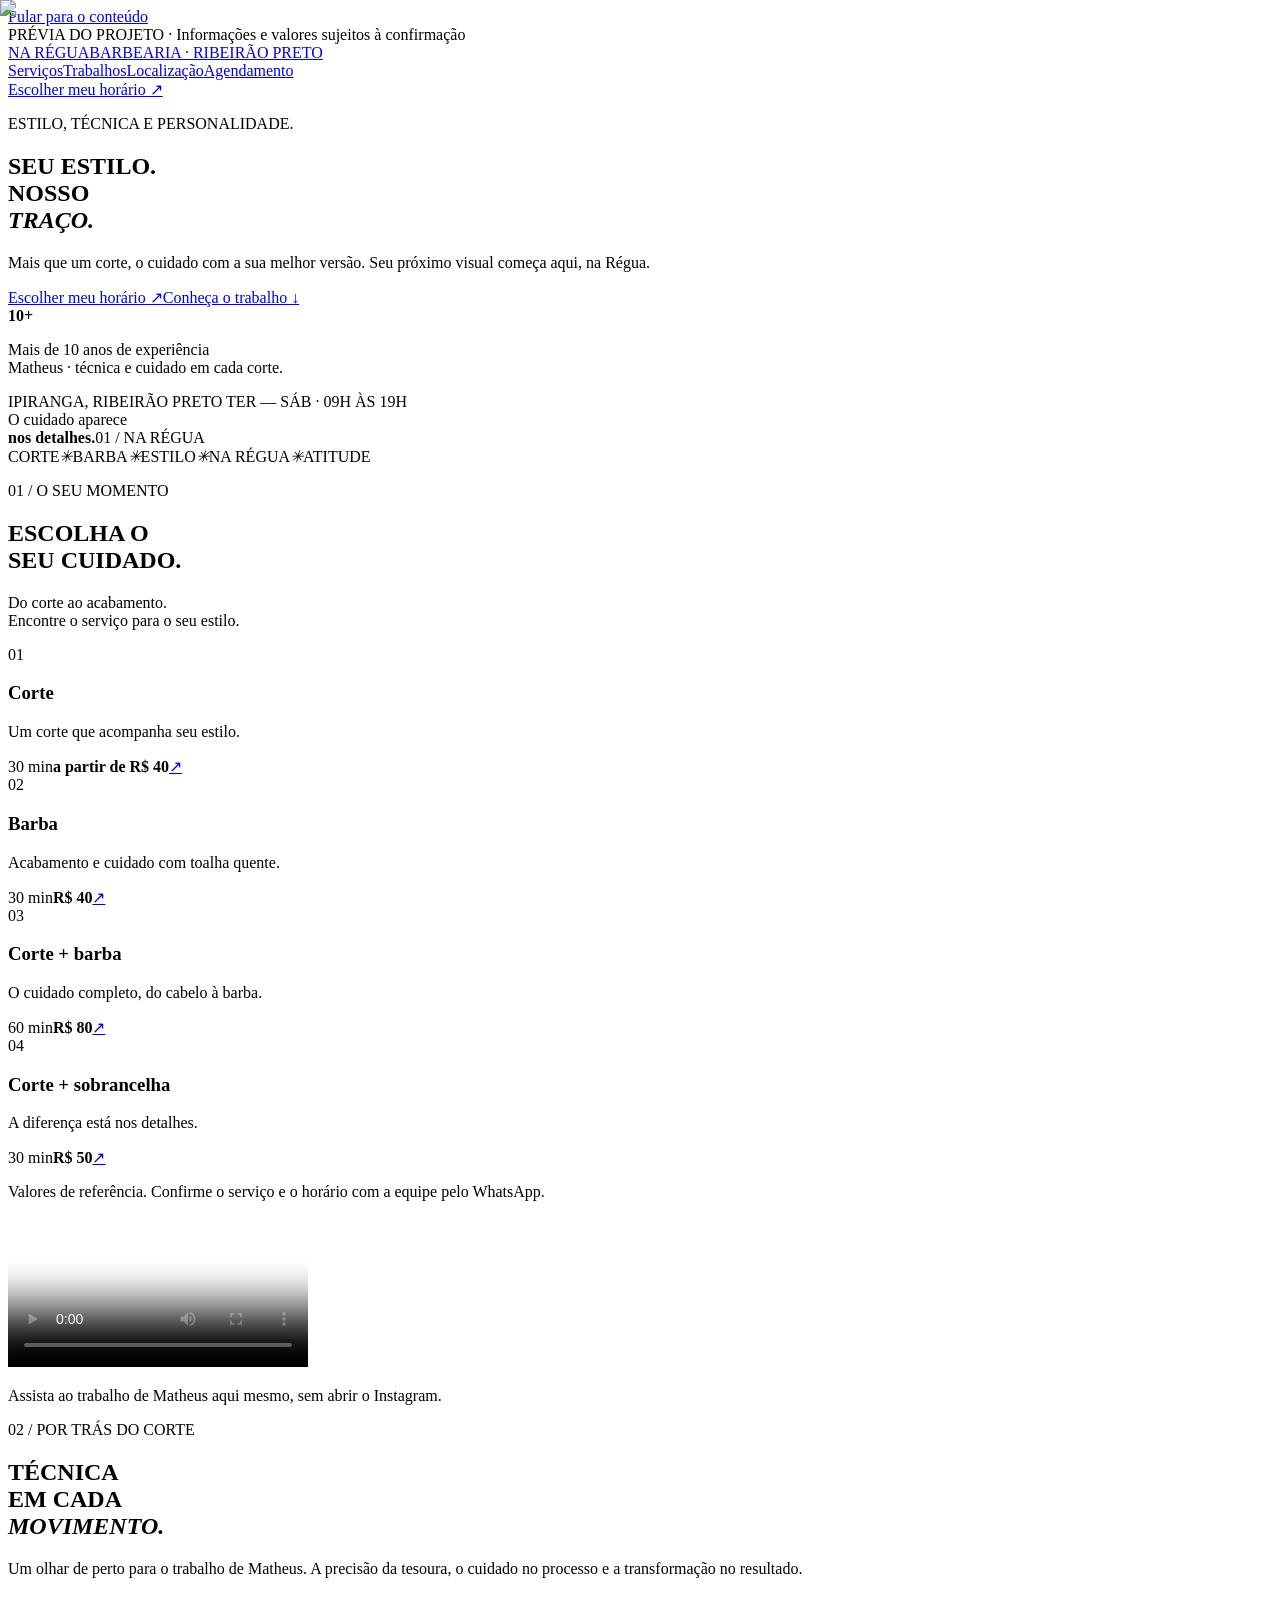
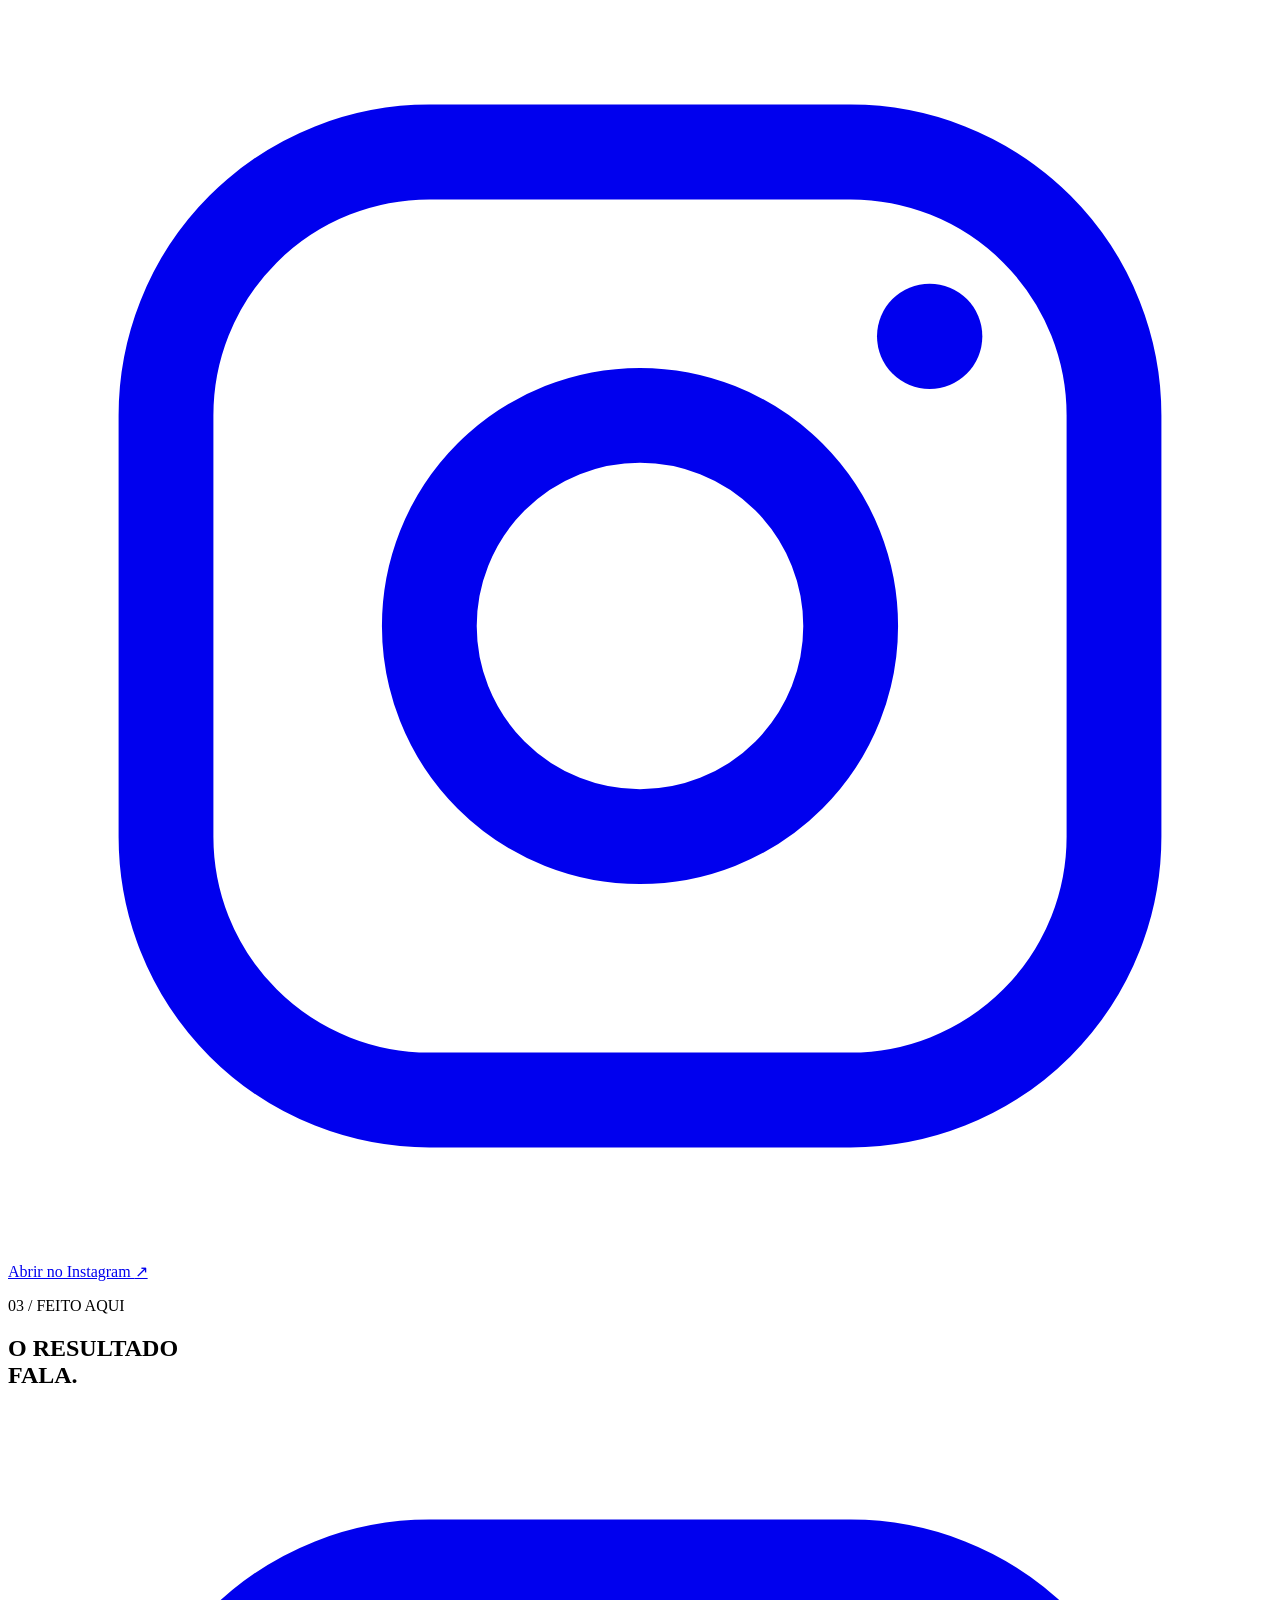
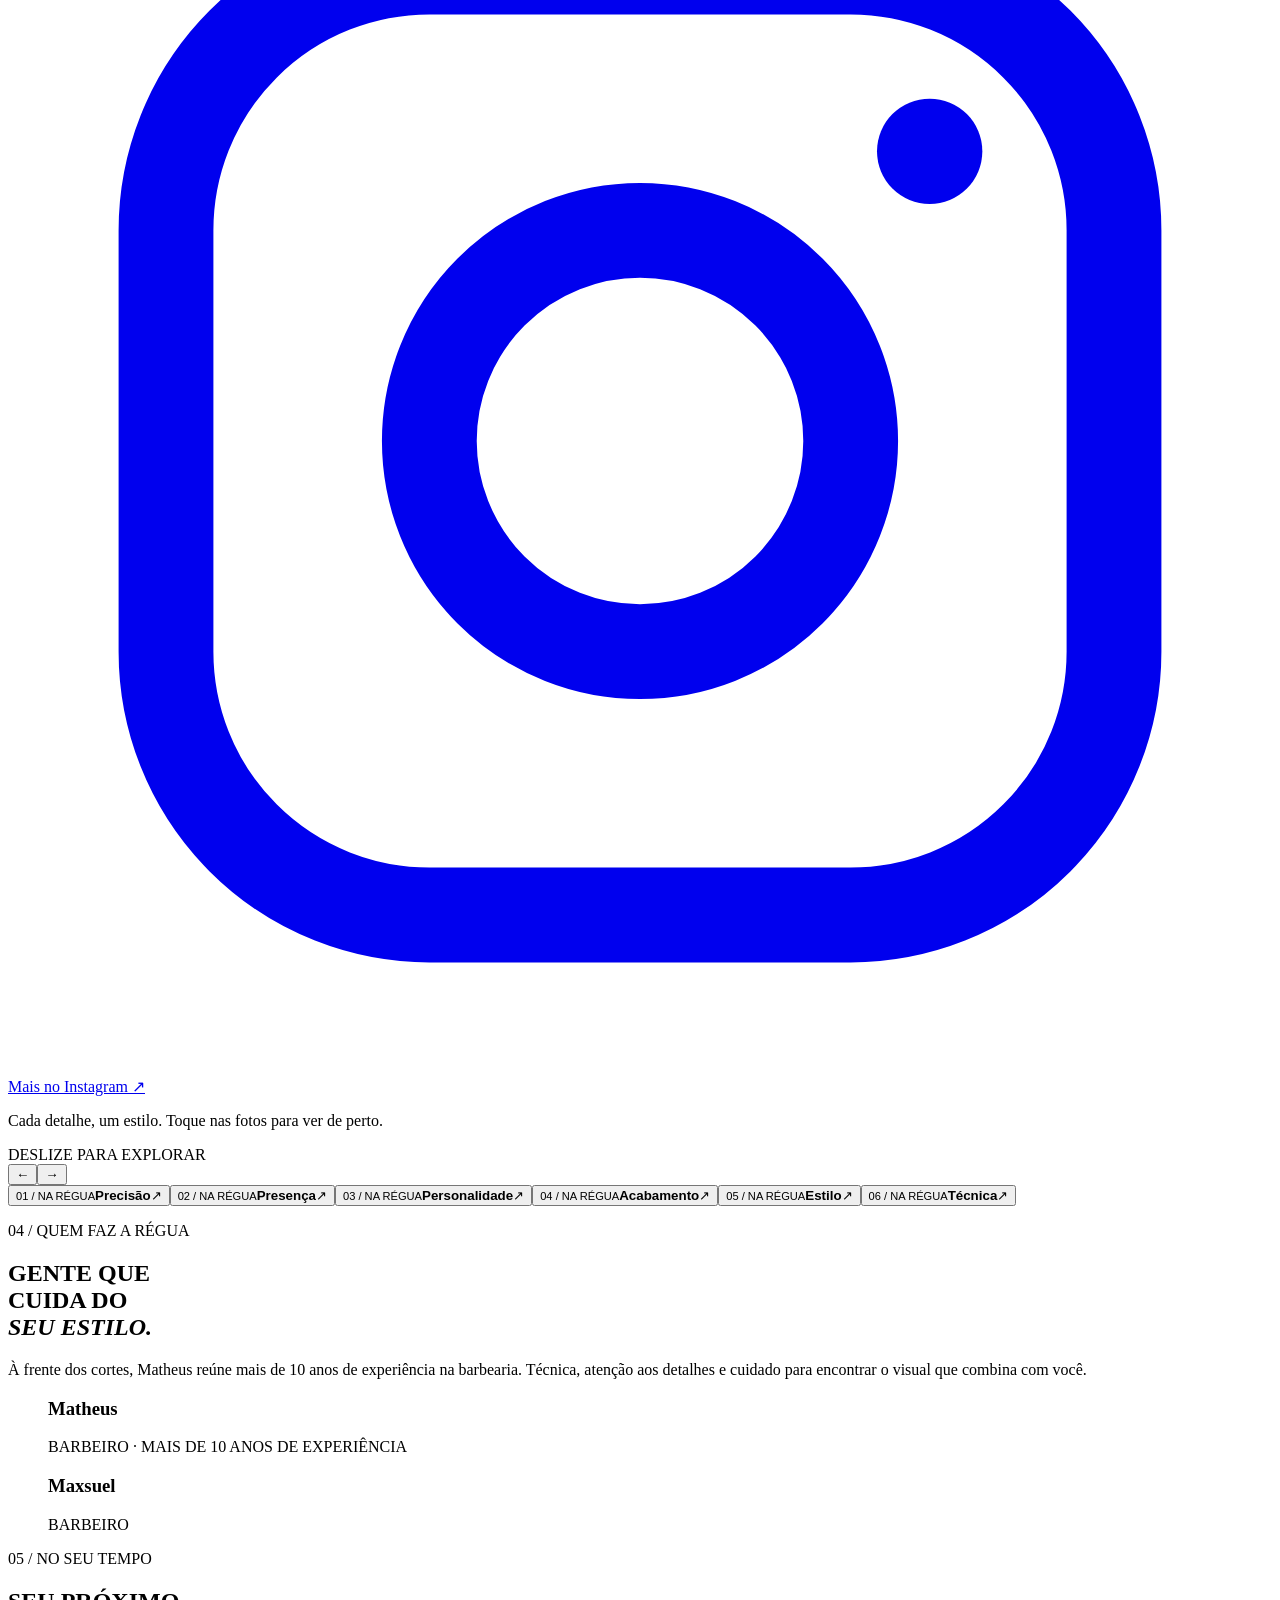
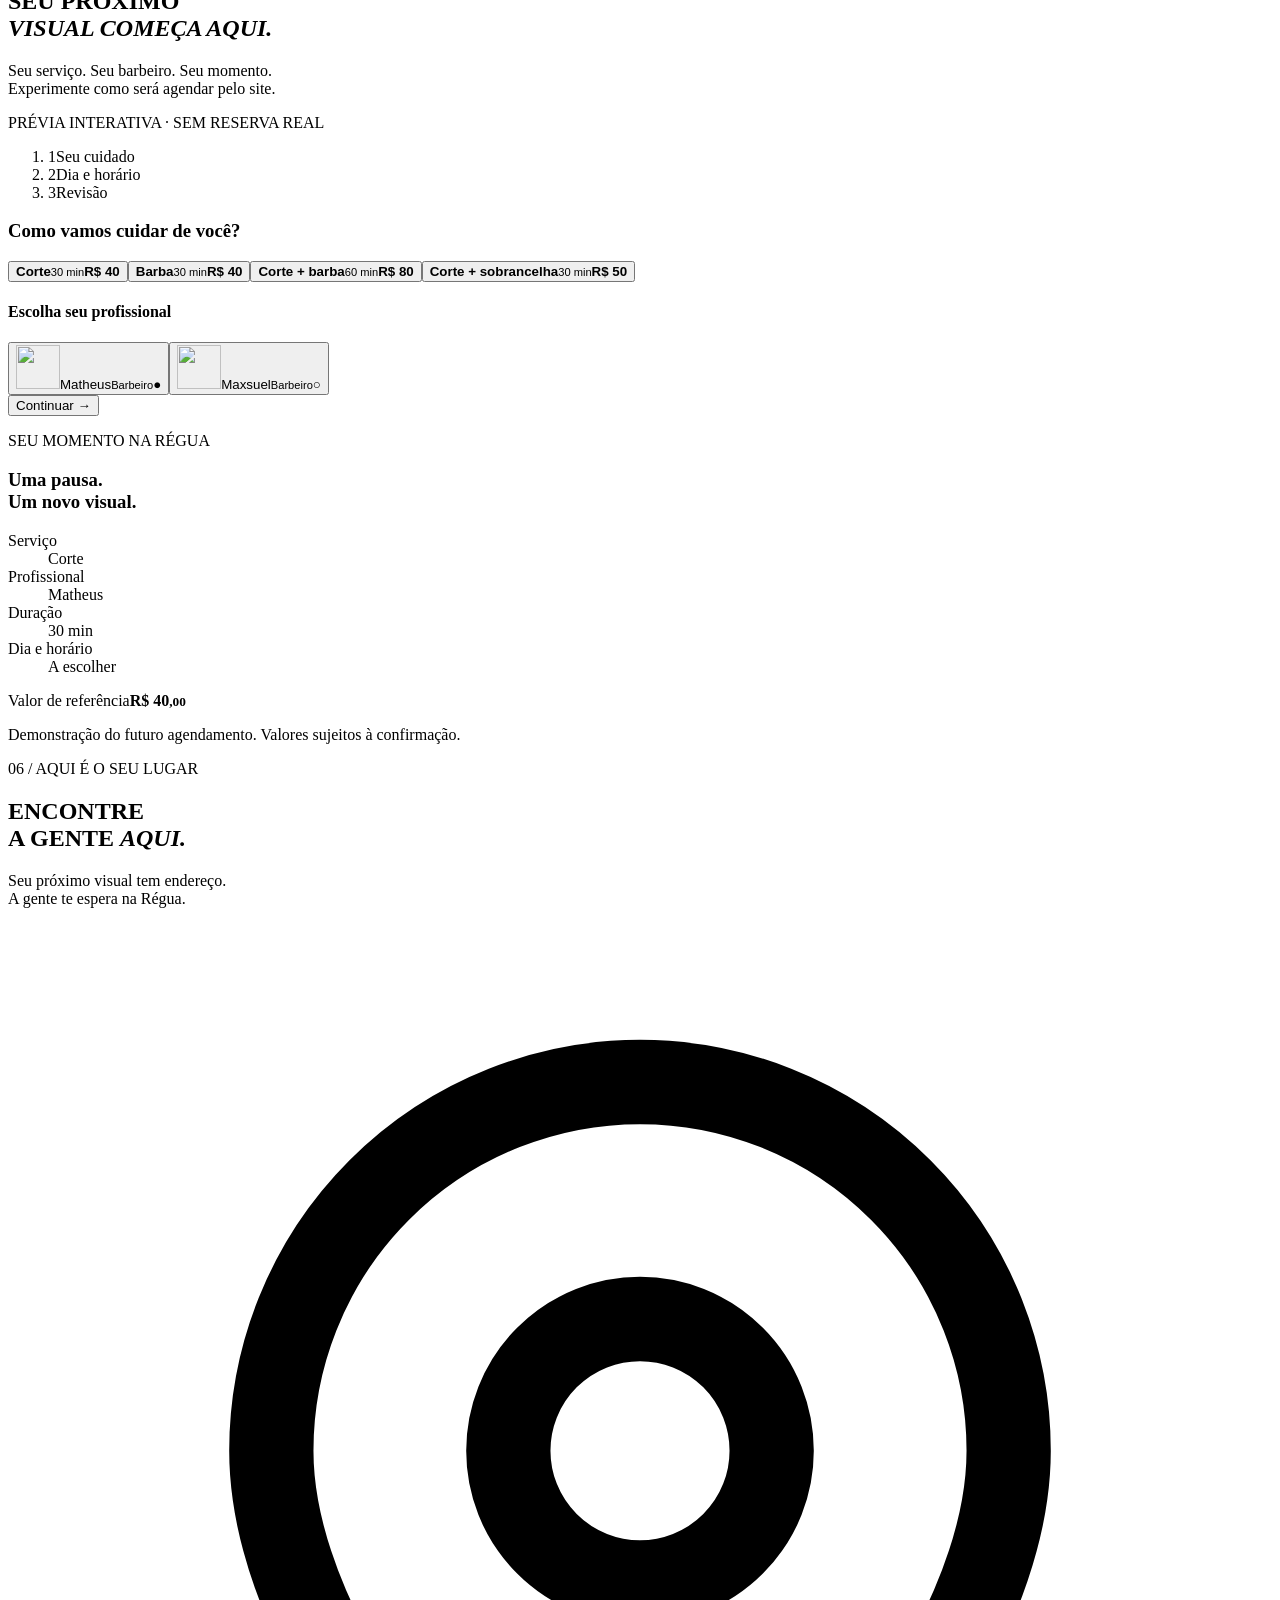
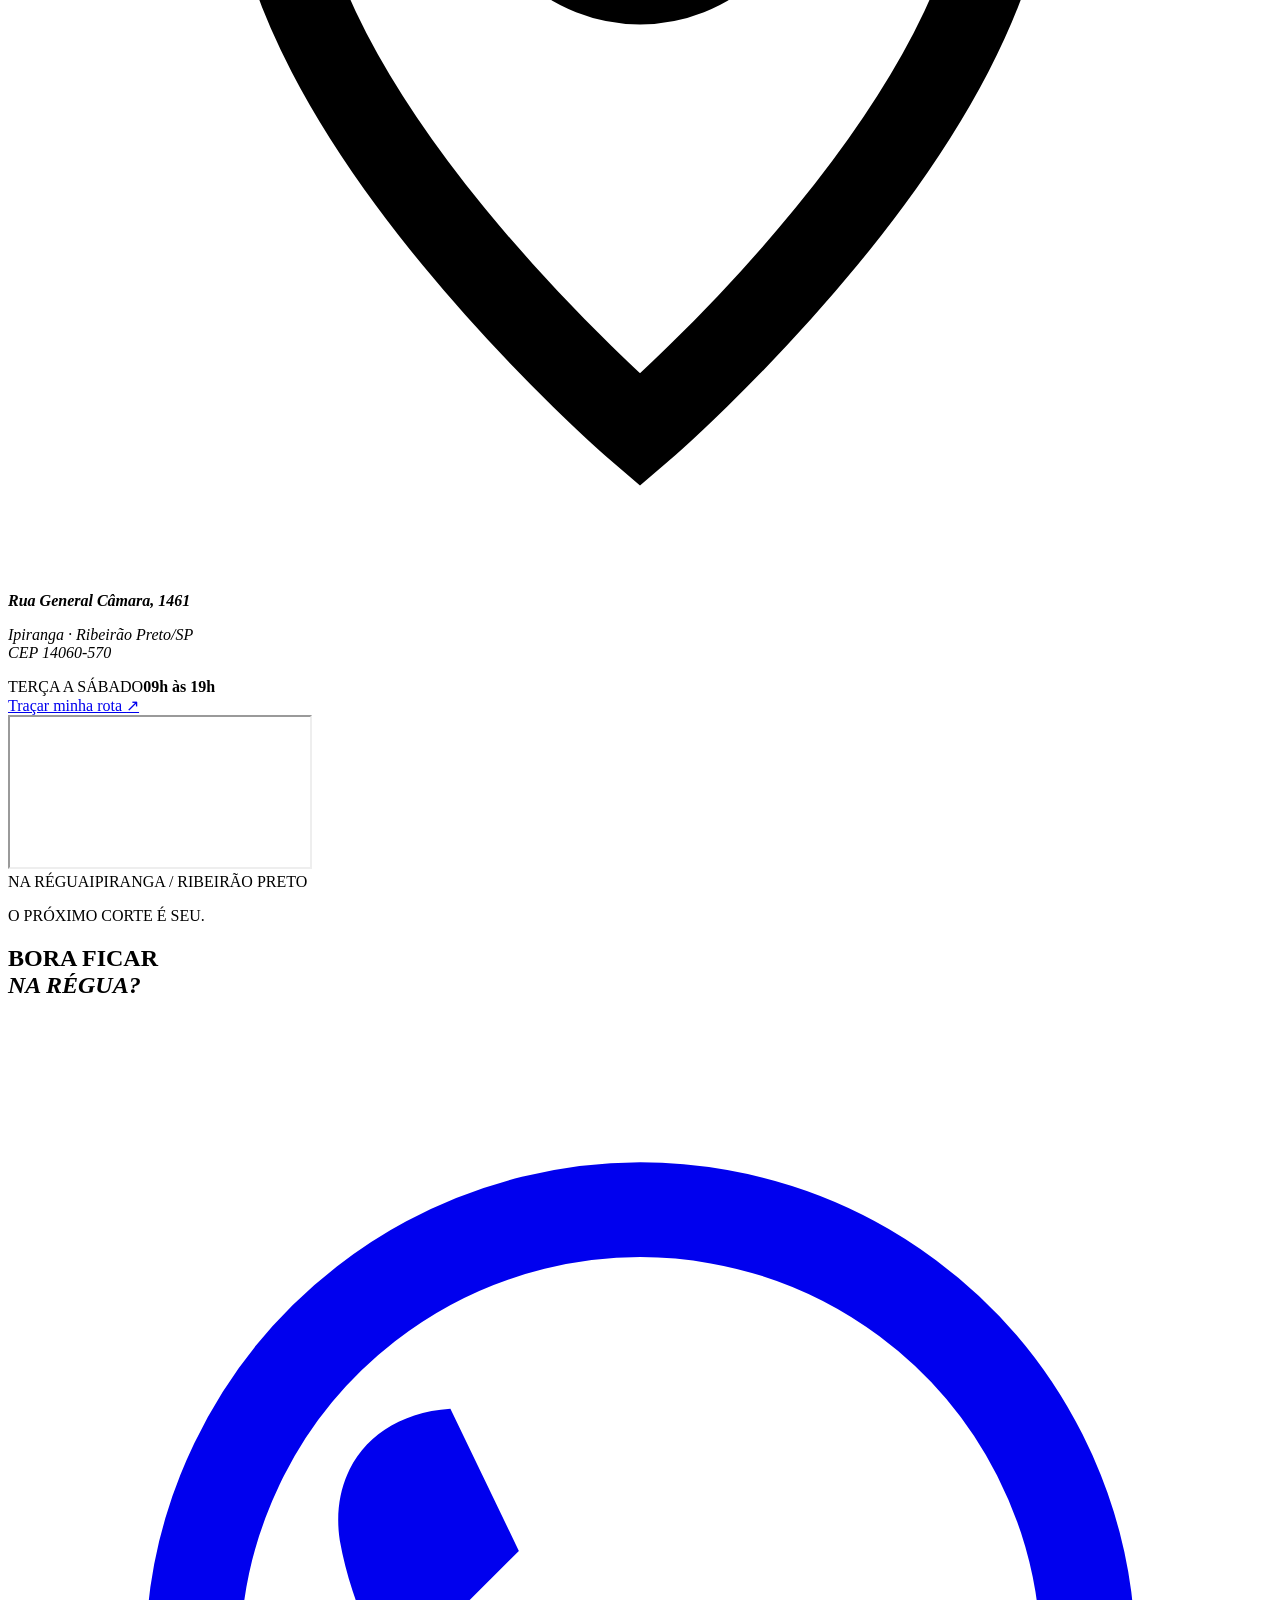
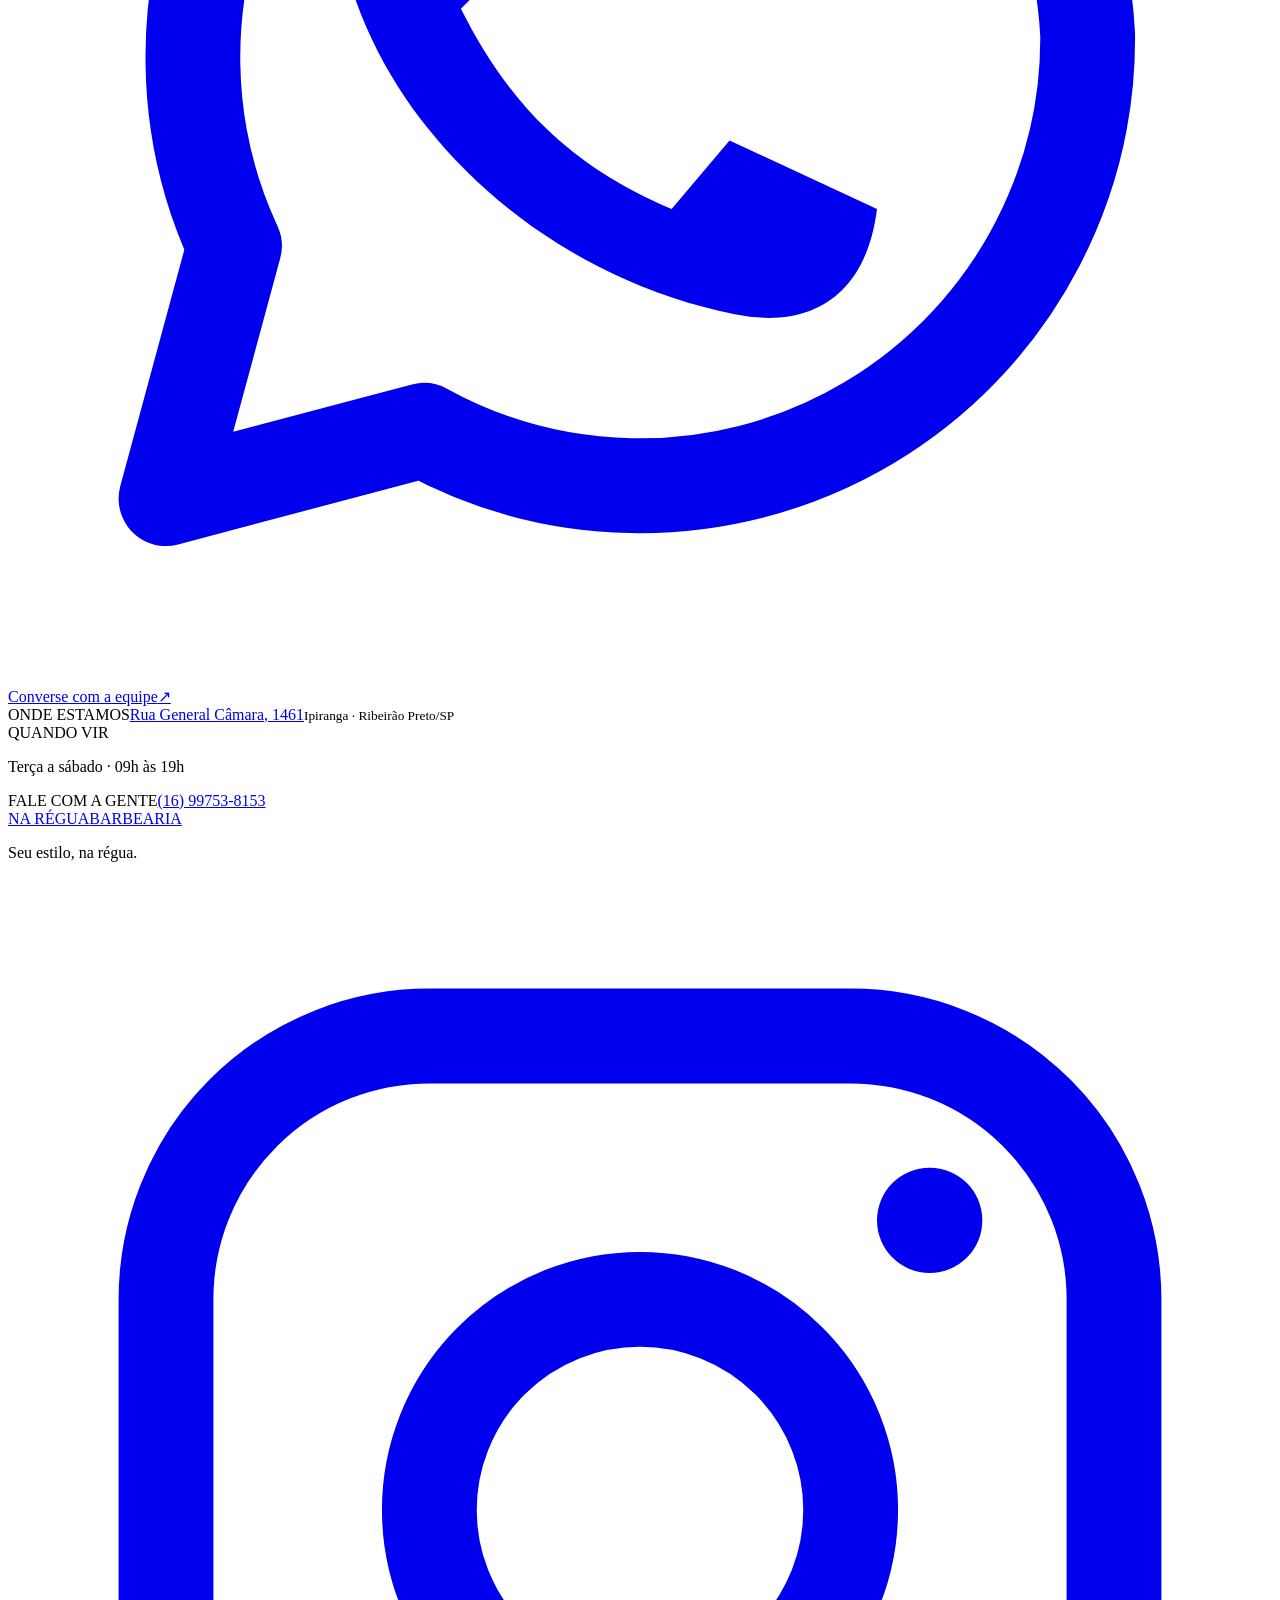
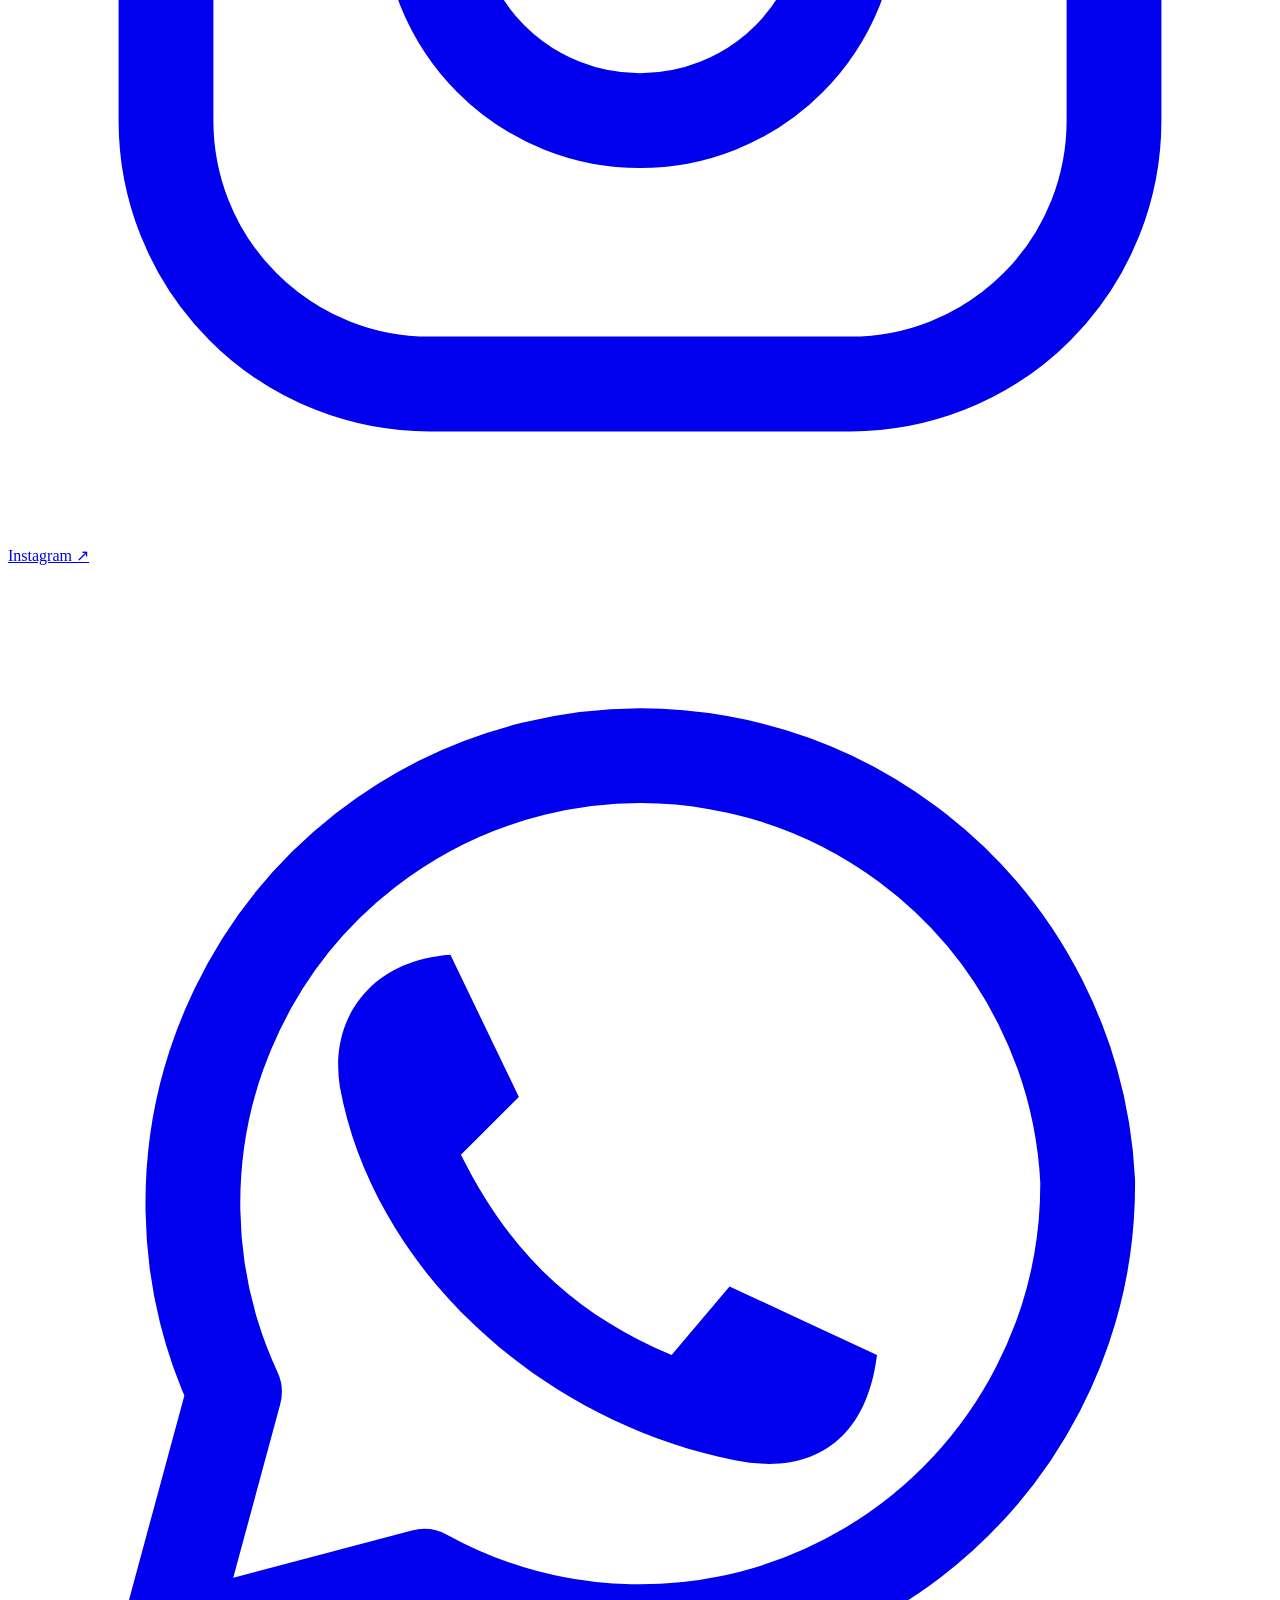
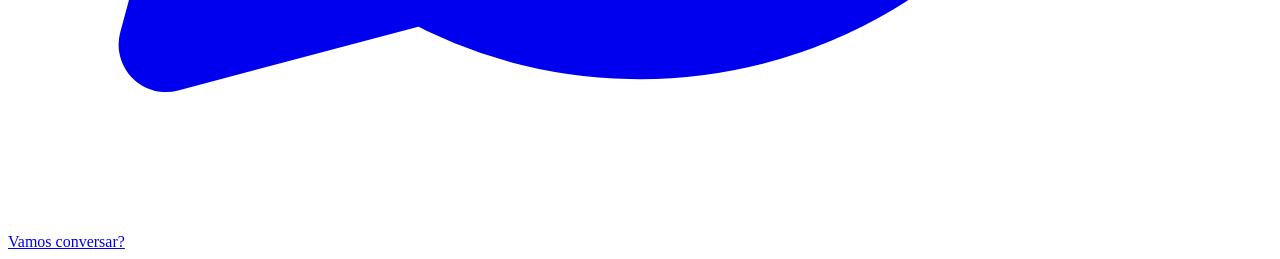
==== index.html @ 843d214b "Publish Na Regua preview with hosted video" ====
<!DOCTYPE html><html lang="pt-BR"><head><meta charSet="utf-8"/><meta name="viewport" content="width=device-width, initial-scale=1"/><link rel="preload" as="image" href="/na-regua-previa/fotos/02-matheus-em-atendimento.jpg"/><link rel="preload" as="image" href="/na-regua-previa/fotos/13-matheus-appbarber.jpg"/><link rel="preload" as="image" href="/na-regua-previa/fotos/14-maxsuel-appbarber.jpg"/><link rel="stylesheet" href="/na-regua-previa/_next/static/chunks/3xczd59wnxdas.css" data-precedence="next"/><link rel="preload" as="script" fetchPriority="low" href="/na-regua-previa/_next/static/chunks/0kqziy-7_gy73.js"/><script src="/na-regua-previa/_next/static/chunks/03x3hk8y67i14.js" async=""></script><script src="/na-regua-previa/_next/static/chunks/092r-mewpaf3q.js" async=""></script><script src="/na-regua-previa/_next/static/chunks/turbopack-0dxd5vivro-8j.js" async=""></script><script src="/na-regua-previa/_next/static/chunks/3qfy96eoyh-ek.js" async=""></script><script src="/na-regua-previa/_next/static/chunks/00s-snnjwx_89.js" async=""></script><title>Na Régua | Barbearia em Ribeirão Preto</title><meta name="description" content="Cortes, barba e cuidado masculino na Barbearia na Régua, em Ribeirão Preto."/><meta name="robots" content="noindex, nofollow"/><script src="/na-regua-previa/_next/static/chunks/0cz1d0mv5g_q7.js" noModule=""></script></head><body><div hidden=""><!--$--><!--/$--></div><a class="skip" href="#conteudo">Pular para o conteúdo</a><div class="preview-note">PRÉVIA DO PROJETO · Informações e valores sujeitos à confirmação</div><header><a href="#" class="wordmark" aria-label="Na Régua, início">NA RÉGUA<span>BARBEARIA · RIBEIRÃO PRETO</span></a><nav aria-label="Navegação principal"><a href="#servicos">Serviços</a><a href="#trabalhos">Trabalhos</a><a href="#localizacao">Localização</a><a href="#agendamento">Agendamento</a></nav><a class="header-contact" href="#agendamento">Escolher meu horário ↗</a></header><main id="conteudo"><section class="hero"><div class="hero-copy"><p class="eyebrow"><span></span> ESTILO, TÉCNICA E PERSONALIDADE.</p><h1>SEU ESTILO.<br/>NOSSO<br/><em>TRAÇO.</em></h1><p class="intro">Mais que um corte, o cuidado com a sua melhor versão. Seu próximo visual começa aqui, na Régua.</p><div class="hero-actions"><a class="button" href="#agendamento">Escolher meu horário <span>↗</span></a><a href="#trabalhos" class="text-link">Conheça o trabalho <span>↓</span></a></div><div class="experience-note"><strong>10+</strong><p>Mais de 10 anos de experiência<br/><span>Matheus · técnica e cuidado em cada corte.</span></p></div><div class="hero-location">IPIRANGA, RIBEIRÃO PRETO <span>TER — SÁB · 09H ÀS 19H</span></div></div><div class="hero-photo"><img alt="Matheus trabalhando no acabamento de um corte com desenho" decoding="async" data-nimg="fill" style="position:absolute;height:100%;width:100%;left:0;top:0;right:0;bottom:0;color:transparent" src="/na-regua-previa/fotos/02-matheus-em-atendimento.jpg"/><span class="photo-label">O cuidado aparece<br/><strong>nos detalhes.</strong></span><span class="photo-index">01 / NA RÉGUA</span></div></section><div class="ribbon" aria-hidden="true"><span>CORTE</span><i>✳</i><span>BARBA</span><i>✳</i><span>ESTILO</span><i>✳</i><span>NA RÉGUA</span><i>✳</i><span>ATITUDE</span></div><section id="servicos" class="section services"><div class="section-heading"><div><p class="eyebrow">01 / O SEU MOMENTO</p><h2>ESCOLHA O<br/>SEU CUIDADO.</h2></div><p>Do corte ao acabamento.<br/>Encontre o serviço para o seu estilo.</p></div><div class="service-list"><article class="service"><span class="number">0<!-- -->1</span><div><h3>Corte</h3><p>Um corte que acompanha seu estilo.</p></div><span class="duration">30 min</span><strong>a partir de R$ 40</strong><a href="https://wa.me/5516997538153" target="_blank" rel="noreferrer" aria-label="Consultar horário para Corte">↗</a></article><article class="service"><span class="number">0<!-- -->2</span><div><h3>Barba</h3><p>Acabamento e cuidado com toalha quente.</p></div><span class="duration">30 min</span><strong>R$ 40</strong><a href="https://wa.me/5516997538153" target="_blank" rel="noreferrer" aria-label="Consultar horário para Barba">↗</a></article><article class="service"><span class="number">0<!-- -->3</span><div><h3>Corte + barba</h3><p>O cuidado completo, do cabelo à barba.</p></div><span class="duration">60 min</span><strong>R$ 80</strong><a href="https://wa.me/5516997538153" target="_blank" rel="noreferrer" aria-label="Consultar horário para Corte + barba">↗</a></article><article class="service"><span class="number">0<!-- -->4</span><div><h3>Corte + sobrancelha</h3><p>A diferença está nos detalhes.</p></div><span class="duration">30 min</span><strong>R$ 50</strong><a href="https://wa.me/5516997538153" target="_blank" rel="noreferrer" aria-label="Consultar horário para Corte + sobrancelha">↗</a></article></div><p class="small-note">Valores de referência. Confirme o serviço e o horário com a equipe pelo WhatsApp.</p></section><section class="film section"><div class="reel-player"><video class="reel-video" controls="" playsInline="" preload="metadata" poster="/na-regua-previa/fotos/01-detalhe-tesoura.jpg" aria-label="Matheus mostrando a técnica e o resultado de um corte"><source src="/na-regua-previa/video/matheus-corte.mp4" type="video/mp4"/>Seu navegador não consegue reproduzir este vídeo.</video><p class="reel-note">Assista ao trabalho de Matheus aqui mesmo, sem abrir o Instagram.</p></div><div class="film-copy"><p class="eyebrow">02 / POR TRÁS DO CORTE</p><h2>TÉCNICA<br/>EM CADA<br/><em>MOVIMENTO.</em></h2><p>Um olhar de perto para o trabalho de Matheus. A precisão da tesoura, o cuidado no processo e a transformação no resultado.</p><a href="https://www.instagram.com/matheusamanciooficiall/reel/CiXvm7zDg35/" class="text-link" target="_blank" rel="noreferrer"><svg class="social-icon" viewBox="0 0 24 24" fill="none" aria-hidden="true" focusable="false"><rect x="3" y="3" width="18" height="18" rx="5" stroke="currentColor" stroke-width="1.8"></rect><circle cx="12" cy="12" r="4" stroke="currentColor" stroke-width="1.8"></circle><circle cx="17.5" cy="6.5" r="1" fill="currentColor"></circle></svg>Abrir no Instagram <span>↗</span></a></div></section><section id="trabalhos" class="section gallery"><div class="section-heading"><div><p class="eyebrow">03 / FEITO AQUI</p><h2>O RESULTADO<br/>FALA.</h2></div><a class="text-link" href="https://www.instagram.com/barbearianaregua016/" target="_blank" rel="noreferrer"><svg class="social-icon" viewBox="0 0 24 24" fill="none" aria-hidden="true" focusable="false"><rect x="3" y="3" width="18" height="18" rx="5" stroke="currentColor" stroke-width="1.8"></rect><circle cx="12" cy="12" r="4" stroke="currentColor" stroke-width="1.8"></circle><circle cx="17.5" cy="6.5" r="1" fill="currentColor"></circle></svg>Mais no Instagram ↗</a></div><p class="gallery-hint">Cada detalhe, um estilo. Toque nas fotos para ver de perto.</p><div class="gallery-controls"><span>DESLIZE PARA EXPLORAR</span><div><button type="button" aria-label="Rolar galeria para a esquerda">←</button><button type="button" aria-label="Rolar galeria para a direita">→</button></div></div><div class="work-grid"><button type="button" class="work-card" aria-label="Ampliar: Corte curto com acabamento definido"><img alt="Corte curto com acabamento definido" loading="lazy" decoding="async" data-nimg="fill" style="position:absolute;height:100%;width:100%;left:0;top:0;right:0;bottom:0;color:transparent" src="/na-regua-previa/fotos/03-corte-pigmentacao.jpg"/><span class="work-caption"><span><small>0<!-- -->1<!-- --> / NA RÉGUA</small><strong>Precisão</strong></span><span class="expand-icon" aria-hidden="true">↗</span></span></button><button type="button" class="work-card" aria-label="Ampliar: Corte e barba cheia com acabamento"><img alt="Corte e barba cheia com acabamento" loading="lazy" decoding="async" data-nimg="fill" style="position:absolute;height:100%;width:100%;left:0;top:0;right:0;bottom:0;color:transparent" src="/na-regua-previa/fotos/17-corte-e-barba-cheia.jpg"/><span class="work-caption"><span><small>0<!-- -->2<!-- --> / NA RÉGUA</small><strong>Presença</strong></span><span class="expand-icon" aria-hidden="true">↗</span></span></button><button type="button" class="work-card" aria-label="Ampliar: Cabelo platinado durante o atendimento"><img alt="Cabelo platinado durante o atendimento" loading="lazy" decoding="async" data-nimg="fill" style="position:absolute;height:100%;width:100%;left:0;top:0;right:0;bottom:0;color:transparent" src="/na-regua-previa/fotos/21-platinado.jpg"/><span class="work-caption"><span><small>0<!-- -->3<!-- --> / NA RÉGUA</small><strong>Personalidade</strong></span><span class="expand-icon" aria-hidden="true">↗</span></span></button><button type="button" class="work-card" aria-label="Ampliar: Detalhes do corte e da barba"><img alt="Detalhes do corte e da barba" loading="lazy" decoding="async" data-nimg="fill" style="position:absolute;height:100%;width:100%;left:0;top:0;right:0;bottom:0;color:transparent" src="/na-regua-previa/fotos/04-corte-e-barba.jpg"/><span class="work-caption"><span><small>0<!-- -->4<!-- --> / NA RÉGUA</small><strong>Acabamento</strong></span><span class="expand-icon" aria-hidden="true">↗</span></span></button><button type="button" class="work-card" aria-label="Ampliar: Corte curto feito na barbearia"><img alt="Corte curto feito na barbearia" loading="lazy" decoding="async" data-nimg="fill" style="position:absolute;height:100%;width:100%;left:0;top:0;right:0;bottom:0;color:transparent" src="/na-regua-previa/fotos/07-corte-curto.jpg"/><span class="work-caption"><span><small>0<!-- -->5<!-- --> / NA RÉGUA</small><strong>Estilo</strong></span><span class="expand-icon" aria-hidden="true">↗</span></span></button><button type="button" class="work-card" aria-label="Ampliar: Matheus trabalhando no acabamento de um corte"><img alt="Matheus trabalhando no acabamento de um corte" loading="lazy" decoding="async" data-nimg="fill" style="position:absolute;height:100%;width:100%;left:0;top:0;right:0;bottom:0;color:transparent" src="/na-regua-previa/fotos/02-matheus-em-atendimento.jpg"/><span class="work-caption"><span><small>0<!-- -->6<!-- --> / NA RÉGUA</small><strong>Técnica</strong></span><span class="expand-icon" aria-hidden="true">↗</span></span></button></div><dialog class="photo-dialog" aria-label="Galeria de trabalhos"><div class="viewer-toolbar"><span>01<!-- --> / 06</span><button type="button" autofocus="" aria-label="Fechar foto">✕</button></div><div class="viewer-photo"><img alt="Corte curto com acabamento definido" loading="lazy" decoding="async" data-nimg="fill" style="position:absolute;height:100%;width:100%;left:0;top:0;right:0;bottom:0;color:transparent" src="/na-regua-previa/fotos/03-corte-pigmentacao.jpg"/></div><div class="viewer-toolbar"><button type="button" aria-label="Foto anterior">←</button><p>Precisão</p><button type="button" aria-label="Próxima foto">→</button></div></dialog></section><section id="equipe" class="section team"><div class="team-intro"><p class="eyebrow">04 / QUEM FAZ A RÉGUA</p><h2>GENTE QUE<br/>CUIDA DO<br/><em>SEU ESTILO.</em></h2><p>À frente dos cortes, Matheus reúne mais de 10 anos de experiência na barbearia. Técnica, atenção aos detalhes e cuidado para encontrar o visual que combina com você.</p></div><div class="team-grid"><figure><div><img alt="Retrato de Matheus" loading="lazy" decoding="async" data-nimg="fill" style="position:absolute;height:100%;width:100%;left:0;top:0;right:0;bottom:0;color:transparent" src="/na-regua-previa/fotos/13-matheus-appbarber.jpg"/></div><figcaption><h3>Matheus</h3><span>BARBEIRO · MAIS DE 10 ANOS DE EXPERIÊNCIA</span></figcaption></figure><figure><div><img alt="Retrato de Maxsuel" loading="lazy" decoding="async" data-nimg="fill" style="position:absolute;height:100%;width:100%;left:0;top:0;right:0;bottom:0;color:transparent" src="/na-regua-previa/fotos/14-maxsuel-appbarber.jpg"/></div><figcaption><h3>Maxsuel</h3><span>BARBEIRO</span></figcaption></figure></div></section><section id="agendamento" class="section booking-section"><div class="section-heading"><div><p class="eyebrow">05 / NO SEU TEMPO</p><h2>SEU PRÓXIMO<br/><em>VISUAL COMEÇA AQUI.</em></h2></div><p>Seu serviço. Seu barbeiro. Seu momento.<br/>Experimente como será agendar pelo site.</p></div><div class="booking-shell"><div class="booking-main"><span class="demo-badge">PRÉVIA INTERATIVA · SEM RESERVA REAL</span><ol class="booking-steps"><li class="current" aria-current="step"><span>1</span>Seu cuidado</li><li class=""><span>2</span>Dia e horário</li><li class=""><span>3</span>Revisão</li></ol><h3>Como vamos cuidar de você?</h3><div class="service-options"><button type="button" class="option selected" aria-pressed="true"><span><strong>Corte</strong><small>30 min</small></span><b>R$ <!-- -->40</b></button><button type="button" class="option" aria-pressed="false"><span><strong>Barba</strong><small>30 min</small></span><b>R$ <!-- -->40</b></button><button type="button" class="option" aria-pressed="false"><span><strong>Corte + barba</strong><small>60 min</small></span><b>R$ <!-- -->80</b></button><button type="button" class="option" aria-pressed="false"><span><strong>Corte + sobrancelha</strong><small>30 min</small></span><b>R$ <!-- -->50</b></button></div><h4>Escolha seu profissional</h4><div class="barber-options"><button type="button" class="option selected" aria-pressed="true"><img src="/na-regua-previa/fotos/13-matheus-appbarber.jpg" alt="" width="44" height="44"/><span>Matheus<small>Barbeiro</small></span><span aria-hidden="true">●</span></button><button type="button" class="option" aria-pressed="false"><img src="/na-regua-previa/fotos/14-maxsuel-appbarber.jpg" alt="" width="44" height="44"/><span>Maxsuel<small>Barbeiro</small></span><span aria-hidden="true">○</span></button></div><div class="booking-actions"><button type="button" class="button">Continuar<!-- --> <span>→</span></button></div></div><aside class="booking-summary"><p class="eyebrow">SEU MOMENTO NA RÉGUA</p><h3>Uma pausa.<br/>Um novo visual.</h3><dl><div><dt>Serviço</dt><dd>Corte</dd></div><div><dt>Profissional</dt><dd>Matheus</dd></div><div><dt>Duração</dt><dd>30 min</dd></div><div><dt>Dia e horário</dt><dd>A escolher</dd></div></dl><div class="booking-total"><span>Valor de referência</span><strong>R$ <!-- -->40<small>,00</small></strong></div><p class="booking-help">Demonstração do futuro agendamento. Valores sujeitos à confirmação.</p></aside></div></section><section id="localizacao" class="section location-section"><div class="location-copy"><p class="eyebrow">06 / AQUI É O SEU LUGAR</p><h2>ENCONTRE<br/>A GENTE <em>AQUI.</em></h2><p class="location-intro">Seu próximo visual tem endereço.<br/>A gente te espera na Régua.</p><address><span class="location-pin" aria-hidden="true"><svg viewBox="0 0 24 24" fill="none"><path d="M19 10c0 5-7 11-7 11S5 15 5 10a7 7 0 1 1 14 0Z" stroke="currentColor" stroke-width="1.6"></path><circle cx="12" cy="10" r="2.5" stroke="currentColor" stroke-width="1.6"></circle></svg></span><div><strong>Rua General Câmara, 1461</strong><p>Ipiranga · Ribeirão Preto/SP<br/>CEP 14060-570</p></div></address><div class="location-hours"><span>TERÇA A SÁBADO</span><strong>09h às 19h</strong></div><a class="button" href="https://www.google.com/maps/dir/?api=1&amp;destination=Rua%20General%20C%C3%A2mara%2C%201461%2C%20Ipiranga%2C%20Ribeir%C3%A3o%20Preto%2C%20SP%2C%2014060-570" target="_blank" rel="noreferrer">Traçar minha rota <span aria-hidden="true">↗</span></a></div><div class="location-map"><iframe title="Mapa: Rua General Câmara, 1461, Ribeirão Preto" src="https://maps.google.com/maps?q=Rua%20General%20C%C3%A2mara%2C%201461%2C%20Ipiranga%2C%20Ribeir%C3%A3o%20Preto%2C%20SP%2C%2014060-570&amp;output=embed" loading="lazy" referrerPolicy="no-referrer-when-downgrade" allowFullScreen=""></iframe><div class="map-caption"><span>NA RÉGUA</span><span>IPIRANGA / RIBEIRÃO PRETO</span></div></div></section><section id="contato" class="contact section"><p class="eyebrow">O PRÓXIMO CORTE É SEU.</p><h2>BORA FICAR<br/><em>NA RÉGUA?</em></h2><a class="button" href="https://wa.me/5516997538153" target="_blank" rel="noreferrer"><svg class="social-icon" viewBox="0 0 24 24" fill="none" aria-hidden="true" focusable="false"><path d="M20.5 11.7a8.5 8.5 0 0 1-12.6 7.5L3 20.5l1.3-4.8a8.5 8.5 0 1 1 16.2-4Z" stroke="currentColor" stroke-width="1.8" stroke-linejoin="round"></path><path d="m8.4 7.4 1.3 2.7-1.1 1.1c.9 1.8 2.1 3 4 3.8l1.1-1.3 2.8 1.3c-.2 1.6-1.2 2.3-2.7 2-3.9-.8-6.9-3.8-7.5-7.1-.2-1.3.6-2.4 2.1-2.5Z" fill="currentColor"></path></svg>Converse com a equipe<span aria-hidden="true">↗</span></a><div class="contact-details"><div><span>ONDE ESTAMOS</span><a href="#localizacao">Rua General Câmara, 1461</a><small>Ipiranga · Ribeirão Preto/SP</small></div><div><span>QUANDO VIR</span><p>Terça a sábado · 09h às 19h</p></div><div><span>FALE COM A GENTE</span><a href="tel:+5516997538153">(16) 99753-8153</a></div></div></section></main><footer><a href="#" class="wordmark">NA RÉGUA<span>BARBEARIA</span></a><p>Seu estilo, na régua.</p><a href="https://www.instagram.com/barbearianaregua016/" target="_blank" rel="noreferrer" class="text-link"><svg class="social-icon" viewBox="0 0 24 24" fill="none" aria-hidden="true" focusable="false"><rect x="3" y="3" width="18" height="18" rx="5" stroke="currentColor" stroke-width="1.8"></rect><circle cx="12" cy="12" r="4" stroke="currentColor" stroke-width="1.8"></circle><circle cx="17.5" cy="6.5" r="1" fill="currentColor"></circle></svg>Instagram ↗</a></footer><a class="floating-whatsapp" href="https://wa.me/5516997538153" target="_blank" rel="noreferrer" aria-label="Conversar com a barbearia no WhatsApp"><svg class="social-icon" viewBox="0 0 24 24" fill="none" aria-hidden="true" focusable="false"><path d="M20.5 11.7a8.5 8.5 0 0 1-12.6 7.5L3 20.5l1.3-4.8a8.5 8.5 0 1 1 16.2-4Z" stroke="currentColor" stroke-width="1.8" stroke-linejoin="round"></path><path d="m8.4 7.4 1.3 2.7-1.1 1.1c.9 1.8 2.1 3 4 3.8l1.1-1.3 2.8 1.3c-.2 1.6-1.2 2.3-2.7 2-3.9-.8-6.9-3.8-7.5-7.1-.2-1.3.6-2.4 2.1-2.5Z" fill="currentColor"></path></svg><span>Vamos conversar?</span></a><!--$--><!--/$--><script id="_R_">(globalThis["TURBOPACK"] || (globalThis["TURBOPACK"] = [])).push({"otherChunks":["static/chunks/0kqziy-7_gy73.js","static/chunks/03x3hk8y67i14.js","static/chunks/092r-mewpaf3q.js"],"runtimeModuleIds":[94553]});</script><script src="/na-regua-previa/_next/static/chunks/0kqziy-7_gy73.js" async=""></script><script>(self.__next_f=self.__next_f||[]).push([0])</script><script>self.__next_f.push([1,"1:\"$Sreact.fragment\"\n2:\"/na-regua-previa/_next/static/chunks/3qfy96eoyh-ek.js\"\n3:I[39756,[\"$2\"],\"default\"]\n4:I[37457,[\"$2\"],\"default\"]\n6:\"/na-regua-previa/_next/static/chunks/00s-snnjwx_89.js\"\n7:I[5500,[\"$2\",\"$6\"],\"Image\"]\n13:\"ViewportBoundary\"\n14:I[97367,[\"$2\"],\"$13\"]\n16:\"MetadataBoundary\"\n17:I[97367,[\"$2\"],\"$16\"]\n18:\"$Sreact.suspense\"\n1a:I[68027,[\"$2\"],\"default\",1]\n:HL[\"/na-regua-previa/_next/static/chunks/3xczd59wnxdas.css\",\"style\"]\n5:[[\"children\",{\"s\":\"__PAGE__\",\"h\":512,\"d\":{\"r\":[\"$\",\"$1\",\"c\",{\"children\":[[[\"$\",\"a\",null,{\"className\":\"skip\",\"href\":\"#conteudo\",\"children\":\"Pular para o conteúdo\"}],[\"$\",\"div\",null,{\"className\":\"preview-note\",\"children\":\"PRÉVIA DO PROJETO · Informações e valores sujeitos à confirmação\"}],[\"$\",\"header\",null,{\"children\":[[\"$\",\"a\",null,{\"href\":\"#\",\"className\":\"wordmark\",\"aria-label\":\"Na Régua, início\",\"children\":[\"NA RÉGUA\",[\"$\",\"span\",null,{\"children\":\"BARBEARIA · RIBEIRÃO PRETO\"}]]}],[\"$\",\"nav\",null,{\"aria-label\":\"Navegação principal\",\"children\":[[\"$\",\"a\",null,{\"href\":\"#servicos\",\"children\":\"Serviços\"}],[\"$\",\"a\",null,{\"href\":\"#trabalhos\",\"children\":\"Trabalhos\"}],[\"$\",\"a\",null,{\"href\":\"#localizacao\",\"children\":\"Localização\"}],[\"$\",\"a\",null,{\"href\":\"#agendamento\",\"children\":\"Agendamento\"}]]}],[\"$\",\"a\",null,{\"className\":\"header-contact\",\"href\":\"#agendamento\",\"children\":\"Escolher meu horário ↗\"}]]}],[\"$\",\"main\",null,{\"id\":\"conteudo\",\"children\":[[\"$\",\"section\",null,{\"className\":\"hero\",\"children\":[[\"$\",\"div\",null,{\"className\":\"hero-copy\",\"children\":[[\"$\",\"p\",null,{\"className\":\"eyebrow\",\"children\":[[\"$\",\"span\",null,{}],\" ESTILO, TÉCNICA E PERSONALIDADE.\"]}],[\"$\",\"h1\",null,{\"children\":[\"SEU ESTILO.\",[\"$\",\"br\",null,{}],\"NOSSO\",[\"$\",\"br\",null,{}],[\"$\",\"em\",null,{\"children\":\"TRAÇO.\"}]]}],[\"$\",\"p\",null,{\"className\":\"intro\",\"children\":\"Mais que um corte, o cuidado com a sua melhor versão. Seu próximo visual começa aqui, na Régua.\"}],[\"$\",\"div\",null,{\"className\":\"hero-actions\",\"children\":[[\"$\",\"a\",null,{\"className\":\"button\",\"href\":\"#agendamento\",\"children\":[\"Escolher meu horário \",[\"$\",\"span\",null,{\"children\":\"↗\"}]]}],[\"$\",\"a\",null,{\"href\":\"#trabalhos\",\"className\":\"text-link\",\"children\":[\"Conheça o trabalho \",[\"$\",\"span\",null,{\"children\":\"↓\"}]]}]]}],[\"$\",\"div\",null,{\"className\":\"experience-note\",\"children\":[[\"$\",\"strong\",null,{\"children\":\"10+\"}],[\"$\",\"p\",null,{\"children\":[\"Mais de 10 anos de experiência\",[\"$\",\"br\",null,{}],[\"$\",\"span\",null,{\"children\":\"Matheus · técnica e cuidado em cada corte.\"}]]}]]}],[\"$\",\"div\",null,{\"className\":\"hero-location\",\"children\":[\"IPIRANGA, RIBEIRÃO PRETO \",[\"$\",\"span\",null,{\"children\":\"TER — SÁB · 09H ÀS 19H\"}]]}]]}],[\"$\",\"div\",null,{\"className\":\"hero-photo\",\"children\":[[\"$\",\"$L7\",null,{\"src\":\"/na-regua-previa/fotos/02-matheus-em-atendimento.jpg\",\"alt\":\"Matheus trabalhando no acabamento de um corte com desenho\",\"fill\":true,\"sizes\":\"(max-width: 700px) 100vw, 50vw\",\"priority\":true}],[\"$\",\"span\",null,{\"className\":\"photo-label\",\"children\":[\"O cuidado aparece\",[\"$\",\"br\",null,{}],[\"$\",\"strong\",null,{\"children\":\"nos detalhes.\"}]]}],[\"$\",\"span\",null,{\"className\":\"photo-index\",\"children\":\"01 / NA RÉGUA\"}]]}]]}],[\"$\",\"div\",null,{\"className\":\"ribbon\",\"aria-hidden\":\"true\",\"children\":[[\"$\",\"span\",null,{\"children\":\"CORTE\"}],[\"$\",\"i\",null,{\"children\":\"✳\"}],[\"$\",\"span\",null,{\"children\":\"BARBA\"}],[\"$\",\"i\",null,{\"children\":\"✳\"}],[\"$\",\"span\",null,{\"children\":\"ESTILO\"}],[\"$\",\"i\",null,{\"children\":\"✳\"}],[\"$\",\"span\",null,{\"children\":\"NA RÉGUA\"}],[\"$\",\"i\",null,{\"children\":\"✳\"}],[\"$\",\"span\",null,{\"children\":\"ATITUDE\"}]]}],\"$L8\",\"$L9\",\"$La\",\"$Lb\",\"$Lc\",\"$Ld\",\"$Le\"]}],\"$Lf\",\"$L10\"],[\"$L11\"],\"$L12\"]}],\"p\":false,\"v\":null}}]]\n0:{\"P\":null,\"c\":[\"\",\"\"],\"q\":\"\",\"i\":false,\"t\":{\"t\":{\"s\":\"\",\"h\":528,\"d\":{\"r\":[\"$\",\"$1\",\"c\",{\"children\":[[[\"$\",\"link\",\"0\",{\"rel\":\"stylesheet\",\"href\":\"/na-regua-previa/_next/static/chunks/3xczd59wnxdas.css\",\"precedence\":\"next\",\"crossOrigin\":\"$undefined\",\"nonce\":\"$undefined\"}],[\"$\",\"script\",\"script-0\",{\"src\":\"/na-regua-previa/_next/static/chunks/3qfy96eoyh-ek.js\",\"async\":true,\"nonce\":\"$undefined\"}]],[\"$\",\"html\",null,{\"lang\":\"pt-BR\",\"children\":[\"$\",\"body\",null,{\"children\":[\"$\",\"$L3\",null,{\"parallelRouterKey\":\"children\",\"error\":\"$undefined\",\"errorStyles\":\"$undefined\",\"errorScripts\":\"$undefined\",\"template\":[\"$\",\"$L4\",null,{}],\"templateStyles\":\"$undefined\",\"templateScripts\":\"$undefined\",\"notFound\":[[[\"$\",\"title\",null,{\"children\":\"404: This page could not be found.\"}],[\"$\",\"div\",null,{\"style\":{\"fontFamily\":\"system-ui,\\\"Segoe UI\\\",Roboto,Helvetica,Arial,sans-serif,\\\"Apple Color Emoji\\\",\\\"Segoe UI Emoji\\\"\",\"height\":\"100vh\",\"textAlign\":\"center\",\"display\":\"flex\",\"flexDirection\":\"column\",\"alignItems\":\"center\",\"justifyContent\":\"center\"},\"children\":[\"$\",\"div\",null,{\"children\":[[\"$\",\"style\",null,{\"dangerouslySetInnerHTML\":{\"__html\":\"body{color:#000;background:#fff;margin:0}.next-error-h1{border-right:1px solid rgba(0,0,0,.3)}@media (prefers-color-scheme:dark){body{color:#fff;background:#000}.next-error-h1{border-right:1px solid rgba(255,255,255,.3)}}\"}}],[\"$\",\"h1\",null,{\"className\":\"next-error-h1\",\"style\":{\"display\":\"inline-block\",\"margin\":\"0 20px 0 0\",\"padding\":\"0 23px 0 0\",\"fontSize\":24,\"fontWeight\":500,\"verticalAlign\":\"top\",\"lineHeight\":\"49px\"},\"children\":404}],[\"$\",\"div\",null,{\"style\":{\"display\":\"inline-block\"},\"children\":[\"$\",\"h2\",null,{\"style\":{\"fontSize\":14,\"fontWeight\":400,\"lineHeight\":\"49px\",\"margin\":0},\"children\":\"This page could not be found.\"}]}]]}]}]],[]],\"forbidden\":\"$undefined\",\"unauthorized\":\"$undefined\"}]}]}]]}],\"p\":false,\"v\":null},\"c\":\"$Q5\"},\"h\":{\"r\":[\"$\",\"$1\",\"h\",{\"children\":[null,[\"$\",\"$L14\",null,{\"children\":\"$L15\"}],[\"$\",\"$L17\",null,{\"children\":[[\"$\",\"div\",null,{\"hidden\":true,\"children\":[\"$\",\"$18\",null,{\"name\":\"Next.Metadata\",\"children\":\"$L19\"}]}],null]}],null]}],\"p\":false,\"v\":null}},\"m\":\"$undefined\",\"G\":[\"$1a\",[[\"$\",\"link\",\"0\",{\"rel\":\"stylesheet\",\"href\":\"/na-regua-previa/_next/static/chunks/3xczd59wnxdas.css\",\"precedence\":\"next\",\"crossOrigin\":\"$undefined\",\"nonce\":\"$undefined\"}]]],\"S\":true,\"r\":\"$undefined\",\"s\":\"$undefined\",\"a\":\"$undefined\",\"l\":\"$undefined\",\"p\":\"$undefined\",\"d\":\"$undefined\",\"b\":\"dj2VJy3xXgUrGYRnuGnLj\"}\n1b:I[95414,[\"$2\",\"$6\"],\"Gallery\"]\n1c:I[56249,[\"$2\",\"$6\"],\"Booking\"]\n1d:I[97367,[\"$2\"],\"OutletBoundary\"]\n8:[\"$\",\"section\",null,{\"id\":\"servicos\",\"className\":\"section services\",\"children\":[[\"$\",\"div\",null,{\"className\":\"section-heading\",\"children\":[[\"$\",\"div\",null,{\"children\":[[\"$\",\"p\",null,{\"className\":\"eyebrow\",\"children\":\"01 / O SEU MOMENTO\"}],[\"$\",\"h2\",null,{\"children\":[\"ESCOLHA O\",[\"$\",\"br\",null,{}],\"SEU CUIDADO.\"]}]]}],[\"$\",\"p\",null,{\"children\":[\"Do corte ao acabamento.\",[\"$\",\"br\",null,{}],\"Encontre o serviço para o seu estilo.\"]}]]}],[\"$\",\"div\",null,{\"className\":\"service-list\",\"children\":[[\"$\",\"article\",\"Corte\",{\"className\":\"service\",\"children\":[[\"$\",\"span\",null,{\"className\":\"number\",\"children\":[\"0\",1]}],[\"$\",\"div\",null,{\"children\":[[\"$\",\"h3\",null,{\"children\":\"Corte\"}],[\"$\",\"p\",null,{\"children\":\"Um corte que acompanha seu estilo.\"}]]}],[\"$\",\"span\",null,{\"className\":\"duration\",\"children\":\"30 min\"}],[\"$\",\"strong\",null,{\"children\":\"a partir de R$ 40\"}],[\"$\",\"a\",null,{\"href\":\"https://wa.me/5516997538153\",\"target\":\"_blank\",\"rel\":\"noreferrer\",\"aria-label\":\"Consultar horário para Corte\",\"children\":\"↗\"}]]}],[\"$\",\"article\",\"Barba\",{\"className\":\"service\",\"children\":[[\"$\",\"span\",null,{\"className\":\"number\",\"children\":[\"0\",2]}],[\"$\",\"div\",null,{\"children\":[[\"$\",\"h3\",null,{\"children\":\"Barba\"}],[\"$\",\"p\",null,{\"children\":\"Acabamento e cuidado com toalha quente.\"}]]}],[\"$\",\"span\",null,{\"className\":\"duration\",\"children\":\"30 min\"}],[\"$\",\"strong\",null,{\"children\":\"R$ 40\"}],[\"$\",\"a\",null,{\"href\":\"https://wa.me/5516997538153\",\"target\":\"_blank\",\"rel\":\"noreferrer\",\"aria-label\":\"Consultar horário para Barba\",\"children\":\"↗\"}]]}],[\"$\",\"article\",\"Corte + barba\",{\"className\":\"service\",\"children\":[[\"$\",\"span\",null,{\"className\":\"number\",\"children\":[\"0\",3]}],[\"$\",\"div\",null,{\"children\":[[\"$\",\"h3\",null,{\"children\":\"Corte + barba\"}],[\"$\",\"p\",null,{\"children\":\"O cuidado completo, do cabelo à barba.\"}]]}],[\"$\",\"span\",null,{\"className\":\"duration\",\"children\":\"60 min\"}],[\"$\",\"strong\",null,{\"children\":\"R$ 80\"}],[\"$\",\"a\",null,{\"href\":\"https://wa.me/5516997538153\",\"target\":\"_blank\",\"rel\":\"noreferrer\",\"aria-label\":\"Consultar horário para Corte + barba\",\"children\":\"↗\"}]]}],[\"$\",\"article\",\"Corte + sobrancelha\",{\"className\":\"service\",\"children\":[[\"$\",\"span\",null,{\"className\":\"number\",\"children\":[\"0\",4]}],[\"$\",\"div\",null,{\"children\":[[\"$\",\"h3\",null,{\"children\":\"Corte + sobrancelha\"}],[\"$\",\"p\",null,{\"children\":\"A diferença está nos detalhes.\"}]]}],[\"$\",\"span\",null,{\"className\":\"duration\",\"children\":\"30 min\"}],[\"$\",\"strong\",null,{\"children\":\"R$ 50\"}],[\"$\",\"a\",null,{\"href\":\"https://wa.me/5516997538153\",\"target\":\"_blank\",\"rel\":\"noreferrer\",\"aria-label\":\"Consultar horário para Corte + sobrancelha\",\"children\":\"↗\"}]]}]]}],[\"$\",\"p\",null,{\"className\":\"small-note\",\"children\":\"Valores de referência. Confirme o serviço e o horário com a equipe pelo WhatsApp.\"}]]}]\n9:[\"$\",\"section\",null,{\"className\":\"film section\",\"children\":[[\"$\",\"div\",null,{\"className\":\"reel-player\",\"children\":[[\"$\",\"video\",null,{\"className\":\"reel-video\",\"controls\":true,\"playsInline\":true,\"preload\":\"metadata\",\"poster\":\"/na-regua-previa/fotos/01-detalhe-tesoura.jpg\",\"aria-label\":\"Matheus mostrando a técnica e o resultado de um corte\",\"children\":[[\"$\",\"source\",null,{\"src\":\"/na-regua-previa/video/matheus-corte.mp4\",\"type\":\"video/mp4\"}],\"Seu navegador não consegue reproduzir este vídeo.\"]}],[\"$\",\"p\",null,{\"className\":\"reel-note\",\"children\":\"Assista ao trabalho de Matheus aqui mesmo, sem abrir o Instagram.\"}]]}],[\"$\",\"div\",null,{\"className\":\"film-copy\",\"children\":[[\"$\",\"p\",null,{\"className\":\"eyebrow\",\"children\":\"02 / POR TRÁS DO CORTE\"}],[\"$\",\"h2\",null,{\"children\":[\"TÉCNICA\",[\"$\",\"br\",null,{}],\"EM CADA\",[\"$\",\"br\",null,{}],[\"$\",\"em\",null,{\"children\":\"MOVIMENTO.\"}]]}],[\"$\",\"p\",null,{\"children\":\"Um olhar de perto para o trabalho de Matheus. A precisão da tesoura, o cuidado no processo e a transformação no resultado.\"}],[\"$\",\"a\",null,{\"href\":\"https://www.instagram.com/matheusamanciooficiall/reel/CiXvm7zDg35/\",\"className\":\"text-link\",\"target\":\"_blank\",\"rel\":\"noreferrer\",\"children\":[[\"$\",\"svg\",null,{\"className\":\"social-icon\",\"viewBox\":\"0 0 24 24\",\"fill\":\"none\",\"aria-hidden\":\"true\",\"focusable\":\"false\",\"children\":[[\"$\",\"rect\",null,{\"x\":\"3\",\"y\":\"3\",\"width\":\"18\",\"height\":\"18\",\"rx\":\"5\",\"stroke\":\"currentColor\",\"strokeWidth\":\"1.8\"}],[\"$\",\"circle\",null,{\"cx\":\"12\",\"cy\":\"12\",\"r\":\"4\",\"stroke\":\"currentColor\",\"strokeWidth\":\"1.8\"}],[\"$\",\"circle\",null,{\"cx\":\"17.5\",\"cy\":\"6.5\",\"r\":\"1\",\"fill\":\"currentColor\"}]]}],\"Abrir no Instagram \",[\"$\",\"span\",null,{\"children\":\"↗\"}]]}]]}]]}]\na:[\"$\",\"section\",null,{\"id\":\"trabalhos\",\"className\":\"section gallery\",\"children\":[[\"$\",\"div\",null,{\"className\":\"section-heading\",\"children\":[[\"$\",\"div\",null,{\"children\":[[\"$\",\"p\",null,{\"className\":\"eyebrow\",\"children\":\"03 / FEITO AQUI\"}],[\"$\",\"h2\",null,{\"children\":[\"O RESULTADO\",[\"$\",\"br\",null,{}],\"FALA.\"]}]]}],[\"$\",\"a\",null,{\"className\":\"text-link\",\"href\":\"https://www.instagram.com/barbearianaregua016/\",\"target\":\"_blank\",\"rel\":\"noreferrer\",\"children\":[[\"$\",\"svg\",null,{\"className\":\"social-icon\",\"viewBox\":\"0 0 24 24\",\"fill\":\"none\",\"aria-hidden\":\"true\",\"focusable\":\"false\",\"children\":[[\"$\",\"rect\",null,{\"x\":\"3\",\"y\":\"3\",\"width\":\"18\",\"height\":\"18\",\"rx\":\"5\",\"stroke\":\"currentColor\",\"strokeWidth\":\"1.8\"}],[\"$\",\"circle\",null,{\"cx\":\"12\",\"cy\":\"12\",\"r\":\"4\",\"stroke\":\"currentColor\",\"strokeWidth\":\"1.8\"}],[\"$\",\"circle\",null,{\"cx\":\"17.5\",\"cy\":\"6.5\",\"r\":\"1\",\"fill\":\"currentColor\"}]]}],\"Mais no Instagram ↗\"]}]]}],[\"$\",\"$L1b\",null,{}]]}]\nb:[\"$\",\"section\",null,{\"id\":\"equipe\",\"className\":\"section team\",\"children\":[[\"$\",\"div\",null,{\"className\":\"team-intro\",\"children\":[[\"$\",\"p\",null,{\"className\":\"eyebrow\",\"children\":\"04 / QUEM FAZ A RÉGUA\"}],[\"$\",\"h2\",null,{\"children\":[\"GENTE QUE\",[\"$\",\"br\",null,{}],\"CUIDA DO\",[\"$\",\"br\",null,{}],[\"$\",\"em\",null,{\"children\":\"SEU ESTILO.\"}]]}],[\"$\",\"p\",null,{\"children\":\"À frente dos cortes, Matheus reúne mais de 10 anos de experiência na barbearia. Técnica, atenção aos detalhes e cuidado para encontrar o visual que combina com você.\"}]]}],[\"$\",\"div\",null,{\"className\":\"team-grid\",\"children\":[[\"$\",\"figure\",\"Matheus\",{\"children\":[[\"$\",\"div\",null,{\"children\":[\"$\",\"$L7\",null,{\"src\":\"/na-regua-previa/fotos/13-matheus-appbarber.jpg\",\"alt\":\"Retrato de Matheus\",\"fill\":true,\"sizes\":\"(max-width: 700px) 100vw, 50vw\",\"priority\":false}]}],[\"$\",\"figcaption\",null,{\"children\":[[\"$\",\"h3\",null,{\"children\":\"Matheus\"}],[\"$\",\"span\",null,{\"children\":\"BARBEIRO · MAIS DE 10 ANOS DE EXPERIÊNCIA\"}]]}]]}],[\"$\",\"figure\",\"Maxsuel\",{\"children\":[[\"$\",\"div\",null,{\"children\":[\"$\",\"$L7\",null,{\"src\":\"/na-regua-previa/fotos/14-maxsuel-appbarber.jpg\",\"alt\":\"Retrato de Maxsuel\",\"fill\":true,\"sizes\":\"(max-width: 700px) 100vw, 50vw\",\"priority\":false}]}],[\"$\",\"figcaption\",null,{\"children\":[[\"$\",\"h3\",null,{\"children\":\"Maxsuel\"}],[\"$\",\"span\",null,{\"children\":\"BARBEIRO\"}]]}]]}]]}]]}]\nc:[\"$\",\"$L1c\",null,{}]\nd:[\"$\",\"section\",null,{\"id\":\"localizacao\",\"className\":\"section location-section\",\"children\":[[\"$\",\"div\",null,{\"className\":\"location-copy\",\"children\":[[\"$\",\"p\",null,{\"className\":\"eyebrow\",\"children\":\"06 / AQUI É O SEU LUGAR\"}],[\"$\",\"h2\",null,{\"children\":[\"ENCONTRE\",[\"$\",\"br\",null,{}],\"A GENTE \",[\"$\",\"em\",null,{\"children\":\"AQUI.\"}]]}],[\"$\",\"p\",null,{\"className\":\"location-intro\",\"children\":[\"Seu próximo visual tem endereço.\",[\"$\",\"br\",null,{}],\"A gente te espera na Régua.\"]}],[\"$\",\"address\",null,{\"children\":[[\"$\",\"span\",null,{\"className\":\"location-pin\",\"aria-hidden\":\"true\",\"children\":[\"$\",\"svg\",null,{\"viewBox\":\"0 0 24 24\",\"fill\":\"none\",\"children\":[[\"$\",\"path\",null,{\"d\":\"M19 10c0 5-7 11-7 11S5 15 5 10a7 7 0 1 1 14 0Z\",\"stroke\":\"currentColor\",\"strokeWidth\":\"1.6\"}],[\"$\",\"circle\",null,{\"cx\":\"12\",\"cy\":\"10\",\"r\":\"2.5\",\"stroke\":\"currentColor\",\"strokeWidth\":\"1.6\"}]]}]}],[\"$\",\"div\",null,{\"children\":[[\"$\",\"strong\",null,{\"children\":\"Rua General Câmara, 1461\"}],[\"$\",\"p\",null,{\"children\":[\"Ipiranga · Ribeirão Preto/SP\",[\"$\",\"br\",null,{}],\"CEP 14060-570\"]}]]}]]}],[\"$\",\"div\",null,{\"className\":\"location-hours\",\"children\":[[\"$\",\"span\",null,{\"children\":\"TERÇA A SÁBADO\"}],[\"$\",\"strong\",null,{\"children\":\"09h às 19h\"}]]}],[\"$\",\"a\",null,{\"className\":\"button\",\"href\":\"https://www.google.com/maps/dir/?api=1\u0026destination=Rua%20General%20C%C3%A2mara%2C%201461%2C%20Ipiranga%2C%20Ribeir%C3%A3o%20Preto%2C%20SP%2C%2014060-570\",\"target\":\"_blank\",\"rel\":\"noreferrer\",\"children\":[\"Traçar minha rota \",[\"$\",\"span\",null,{\"aria-hidden\":\"true\",\"children\":\"↗\"}]]}]]}],[\"$\",\"div\",null,{\"className\":\"location-map\",\"children\":[[\"$\",\"iframe\",null,{\"title\":\"Mapa: Rua General Câmara, 1461, Ribeirão Preto\",\"src\":\"https://maps.google.com/maps?q=Rua%20General%20C%C3%A2mara%2C%201461%2C%20Ipiranga%2C%20Ribeir%C3%A3o%20Preto%2C%20SP%2C%2014060-570\u0026output=embed\",\"loading\":\"lazy\",\"referrerPolicy\":\"no-referrer-when-downgrade\",\"allowFullScreen\":true}],[\"$\",\"div\",null,{\"className\":\"map-caption\",\"children\":[[\"$\",\"span\",null,{\"children\":\"NA RÉGUA\"}],[\"$\",\"span\",null,{\"children\":\"IPIRANGA / RIBEIRÃO PRETO\"}]]}]]}]]}]\ne:[\"$\",\"section\",null,{\"id\":\"contato\",\"className\":\"contact section\",\"children\":[[\"$\",\"p\",null,{\"className\":\"eyebrow\",\"children\":\"O PRÓXIMO CORTE É SEU.\"}],[\"$\",\"h2\",null,{\"children\":[\"BORA FICAR\",[\"$\",\"br\",null,{}],[\"$\",\"em\",null,{\"children\":\"NA RÉGUA?\"}]]}],[\"$\",\"a\",null,{\"className\":\"button\",\"href\":\"https://wa.me/5516997538153\",\"target\":\"_blank\",\"rel\":\"noreferrer\",\"children\":[[\"$\",\"svg\",null,{\"className\":\"social-icon\",\"viewBox\":\"0 0 24 24\",\"fill\":\"none\",\"aria-hidden\":\"true\",\"focusable\":\"false\",\"children\":[[\"$\",\"path\",null,{\"d\":\"M20.5 11.7a8.5 8.5 0 0 1-12.6 7.5L3 20.5l1.3-4.8a8.5 8.5 0 1 1 16.2-4Z\",\"stroke\":\"currentColor\",\"strokeWidth\":\"1.8\",\"strokeLinejoin\":\"round\"}],[\"$\",\"path\",null,{\"d\":\"m8.4 7.4 1.3 2.7-1.1 1.1c.9 1.8 2.1 3 4 3.8l1.1-1.3 2.8 1.3c-.2 1.6-1.2 2.3-2.7 2-3.9-.8-6.9-3.8-7.5-7.1-.2-1.3.6-2.4 2.1-2.5Z\",\"fill\":\"currentColor\"}]]}],\"Converse com a equipe\",[\"$\",\"span\",null,{\"aria-hidden\":\"true\",\"children\":\"↗\"}]]}],[\"$\",\"div\",null,{\"className\":\"contact-details\",\"children\":[[\"$\",\"div\",null,{\"children\":[[\"$\",\"span\",null,{\"children\":\"ONDE ESTAMOS\"}],[\"$\",\"a\",null,{\"href\":\"#localizacao\",\"children\":\"Rua General Câmara, 1461\"}],[\"$\",\"small\",null,{\"children\":\"Ipiranga · Ribeirão Preto/SP\"}]]}],[\"$\",\"div\",null,{\"children\":[[\"$\",\"span\",null,{\"children\":\"QUANDO VIR\"}],[\"$\",\"p\",null,{\"children\":\"Terça a sábado · 09h às 19h\"}]]}],[\"$\",\"div\",null,{\"children\":[[\"$\",\"span\",null,{\"children\":\"FALE COM A GENTE\"}],[\"$\",\"a\",null,{\"href\":\"tel:+5516997538153\",\"children\":\"(16) 99753-8153\"}]]}]]}]]}]\nf:[\"$\",\"footer\",null,{\"children\":[[\"$\",\"a\",null,{\"href\":\"#\",\"className\":\"wordmark\",\"children\":[\"NA RÉGUA\",[\"$\",\"span\",null,{\"children\":\"BARBEARIA\"}]]}],[\"$\",\"p\",null,{\"children\":\"Seu estilo, na régua.\"}],[\"$\",\"a\",null,{\"href\":\"https://www.instagram.com/barbearianaregua016/\",\"target\":\"_blank\",\"rel\":\"noreferrer\",\"className\":\"text-link\",\"children\":[[\"$\",\"svg\",null,{\"className\":\"social-icon\",\"viewBox\":\"0 0 24 24\",\"fill\":\"none\",\"aria-hidden\":\"true\",\"focusable\":\"false\",\"children\":[[\"$\",\"rect\",null,{\"x\":\"3\",\"y\":\"3\",\"width\":\"18\",\"height\":\"18\",\"rx\":\"5\",\"stroke\":\"currentColor\",\"strokeWidth\":\"1.8\"}],[\"$\",\"circle\",null,{\"cx\":\"12\",\"cy\":\"12\",\"r\":\"4\",\"stroke\":\"currentColor\",\"strokeWidth\":\"1.8\"}],[\"$\",\"circle\",null,{\"cx\":\"17.5\",\"cy\":\"6.5\",\"r\":\"1\",\"fill\":\"currentColor\"}]]}],\"Instagram ↗\"]}]]}]\n10:[\"$\",\"a\",null,{\"className\":\"floating-whatsapp\",\"href\":\"https://wa.me/5516997538153\",\"target\":\"_blank\",\"rel\":\"noreferrer\",\"aria-label\":\"Conversar com a barbearia no WhatsApp\",\"children\":[[\"$\",\"svg\",null,{\"className\":\"social-icon\",\"viewBox\":\"0 0 24 24\",\"fill\":\"none\",\"aria-hidden\":\"true\",\"focusable\":\"false\",\"children\":[[\"$\",\"path\",null,{\"d\":\"M20.5 11.7a8.5 8.5 0 0 1-12.6 7.5L3 20.5l1.3-4.8a8.5 8.5 0 1 1 16.2-4Z\",\"stroke\":\"currentColor\",\"strokeWidth\":\"1.8\",\"strokeLinejoin\":\"round\"}],[\"$\",\"path\",null,{\"d\":\"m8.4 7.4 1.3 2.7-1.1 1.1c.9 1.8 2.1 3 4 3.8l1.1-1.3 2.8 1.3c-.2 1.6-1.2 2.3-2.7 2-3.9-.8-6.9-3.8-7.5-7.1-.2-1.3.6-2.4 2.1-2.5Z\",\"fill\":\"currentColor\"}]]}],[\"$\",\"span\",null,{\"children\":\"Vamos conversar?\"}]]}]\n11:[\"$\",\"script\",\"script-0\",{\"src\":\"/na-regua-previa/_next/static/chunks/00s-snnjwx_89.js\",\"async\":true,\"nonce\":\"$undefined\"}]\n12:[\"$\",\"$L1d\",null,{\"children\":[\"$\",\"$18\",null,{\"name\":\"Next.MetadataOutlet\",\"children\":\"$@1e\"}]}]\n15:[[\"$\",\"meta\",\"0\",{\"charSet\":\"utf-8\"}],[\"$\",\"meta\",\"1\",{\"name\":\"viewport\",\"content\":\"width=device-width, initial-scale=1\"}]]\n19:[[\"$\",\"title\",\"0\",{\"children\":\"Na Régua | Barbearia em Ribeirão Preto\"}],[\"$\",\"meta\",\"1\",{\"name\":\"description\",\"content\":\"Cortes, barba e cuidado masculino na Barbearia na Régua, em Ribeirão Preto.\"}],[\"$\",\"meta\",\"2\",{\"name\":\"robots\",\"content\":\"noindex, nofollow\"}]]\n1e:null\n"])</script></body></html>
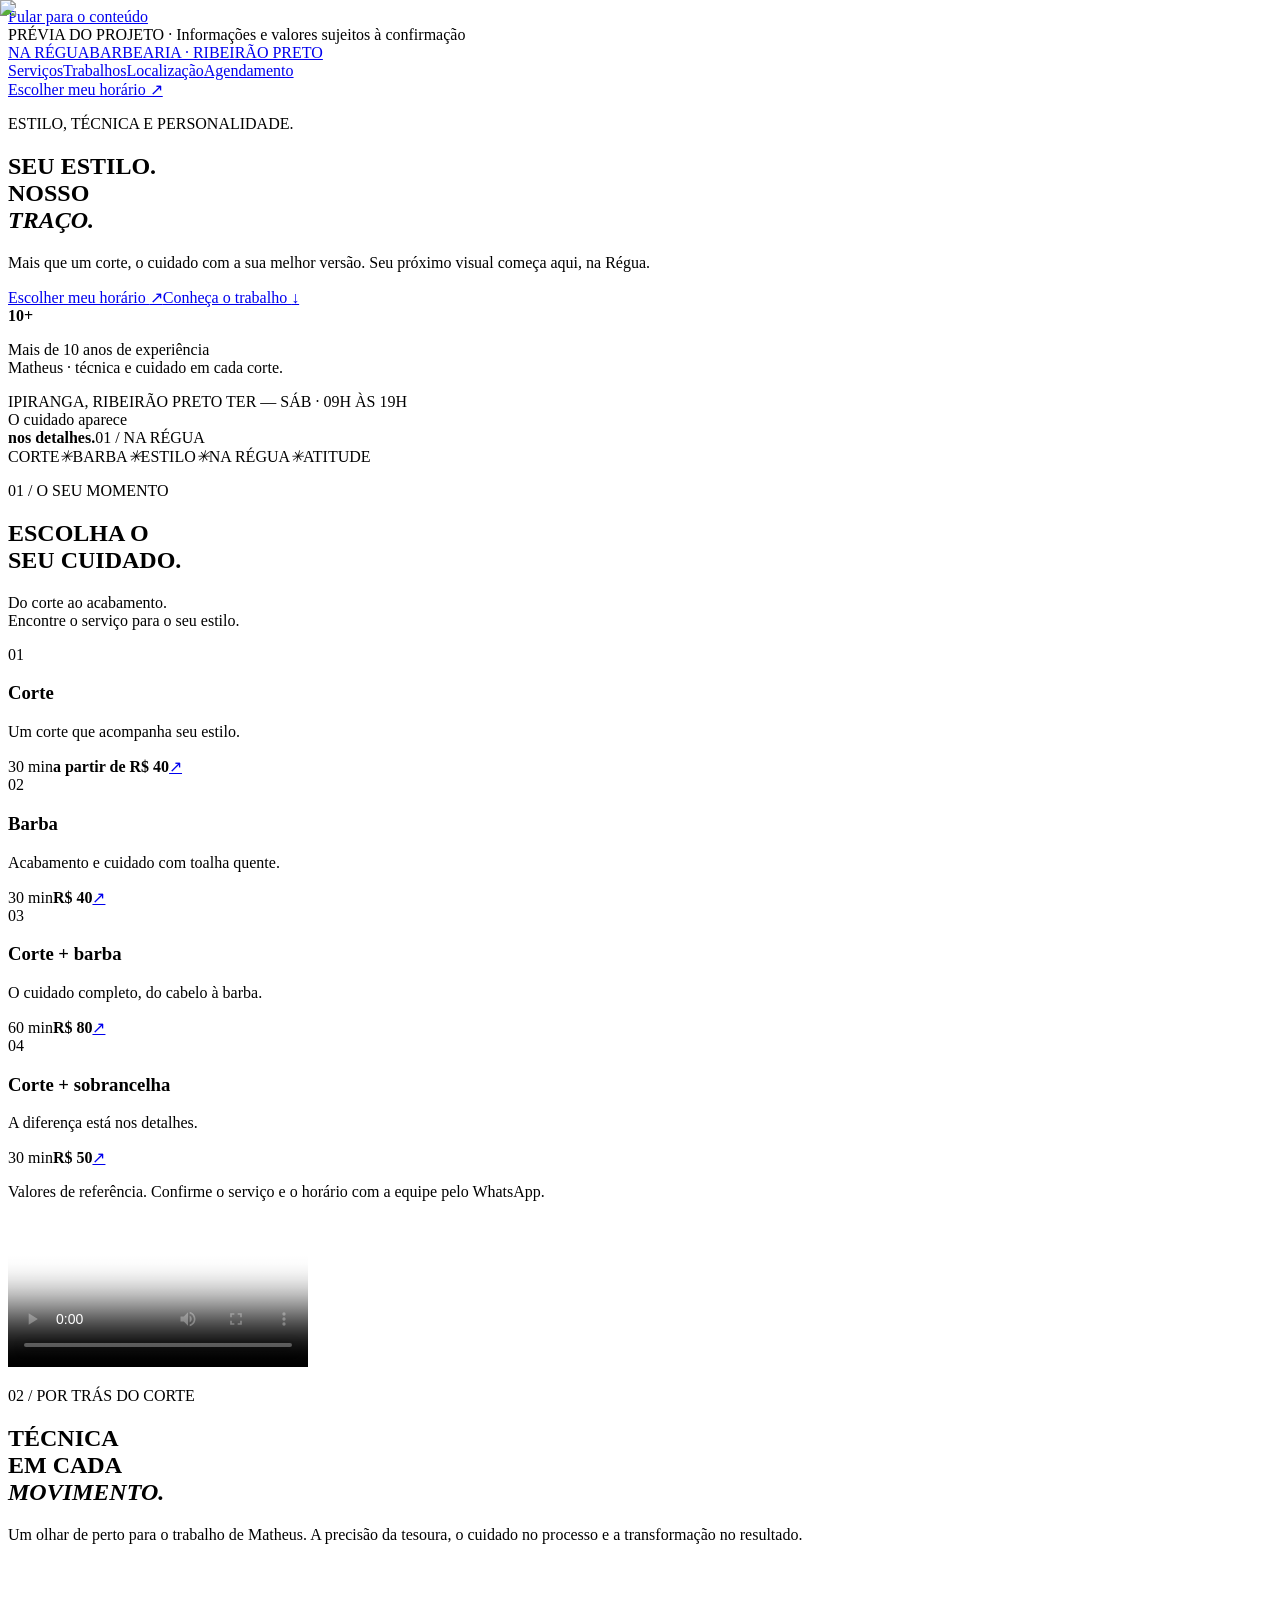
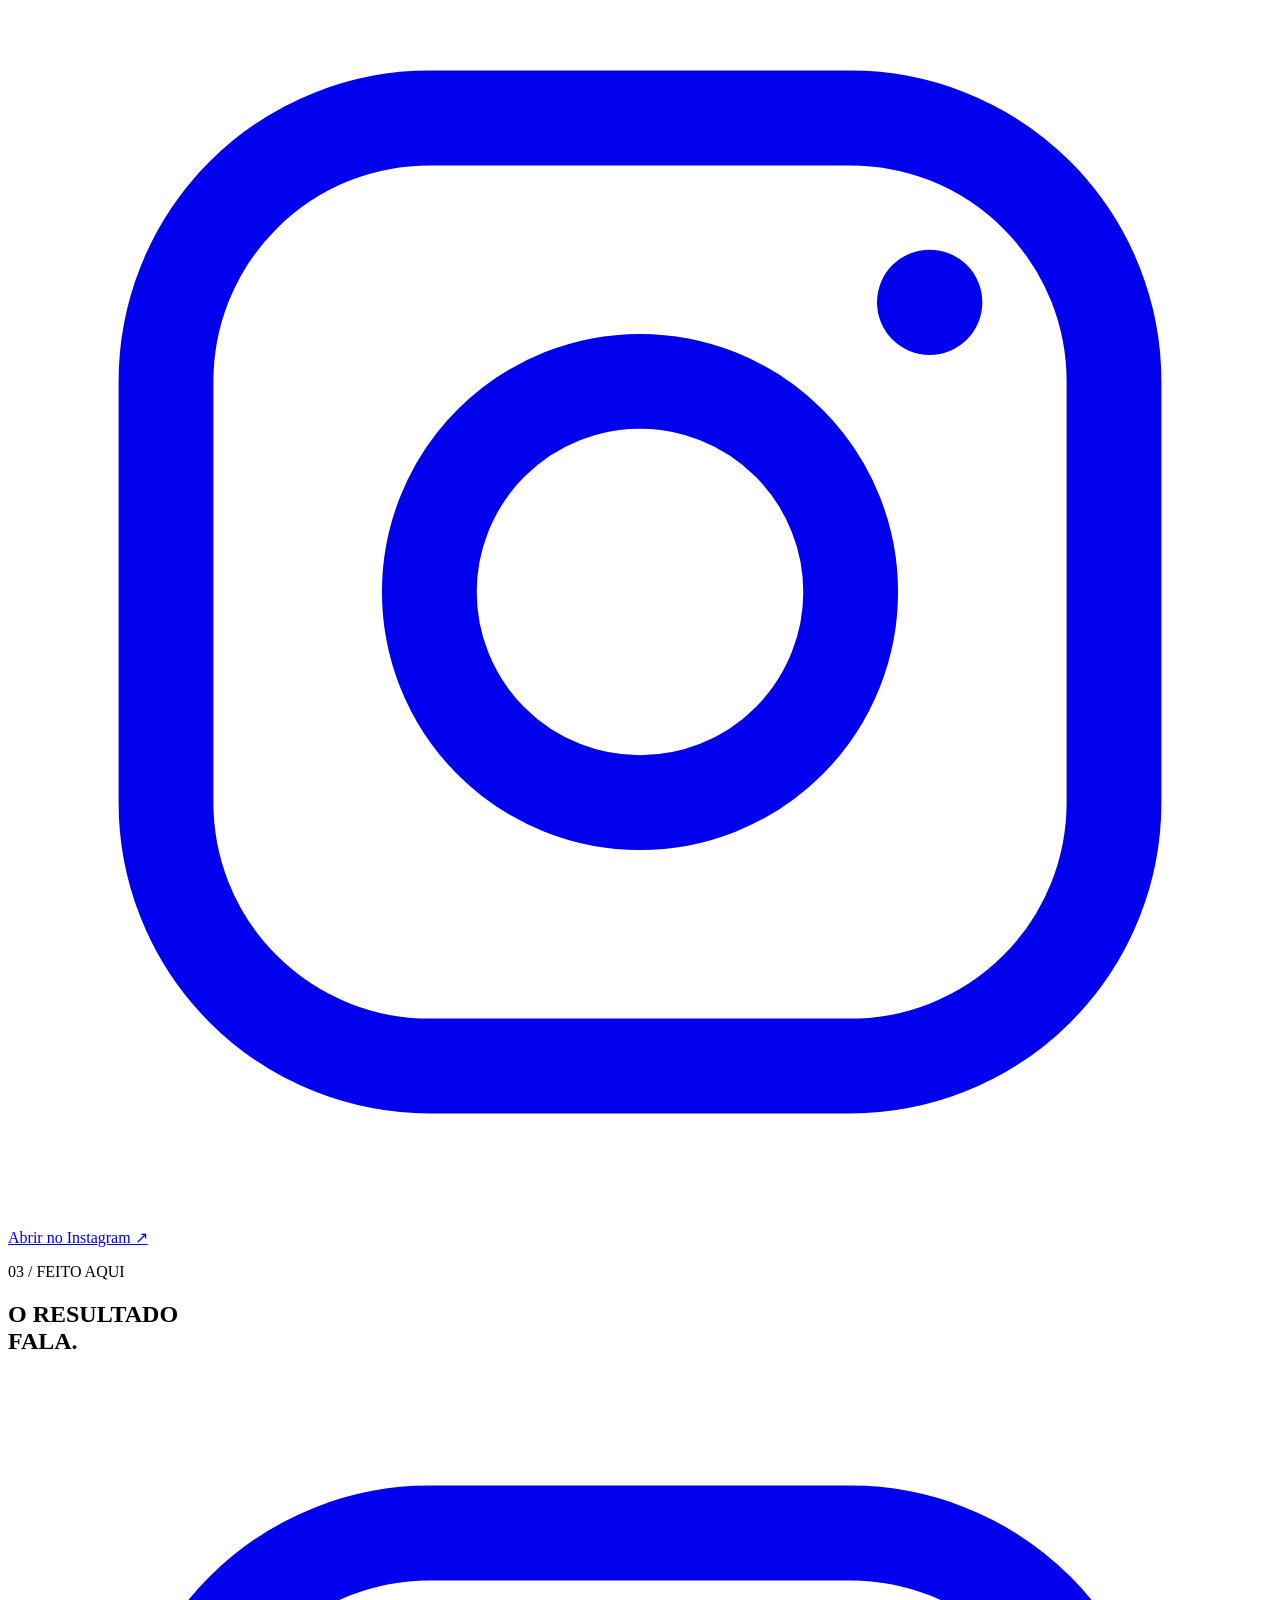
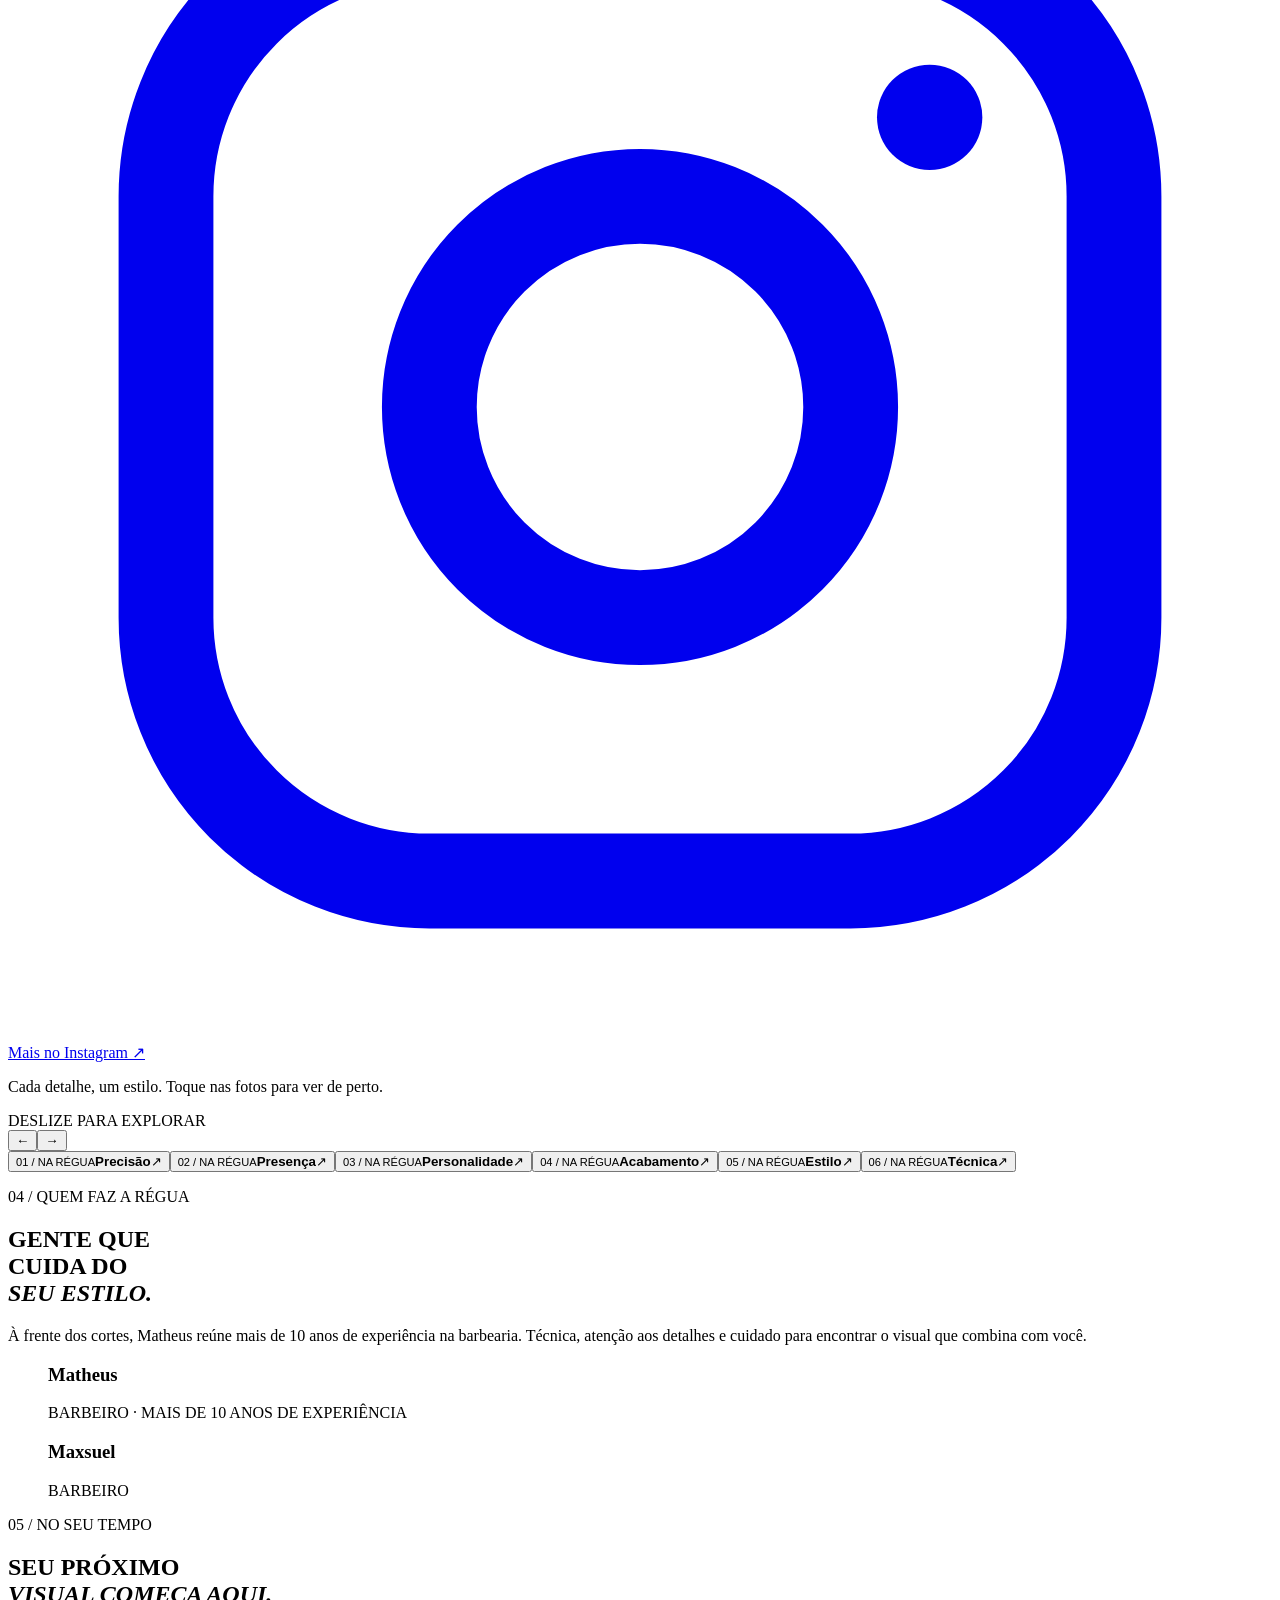
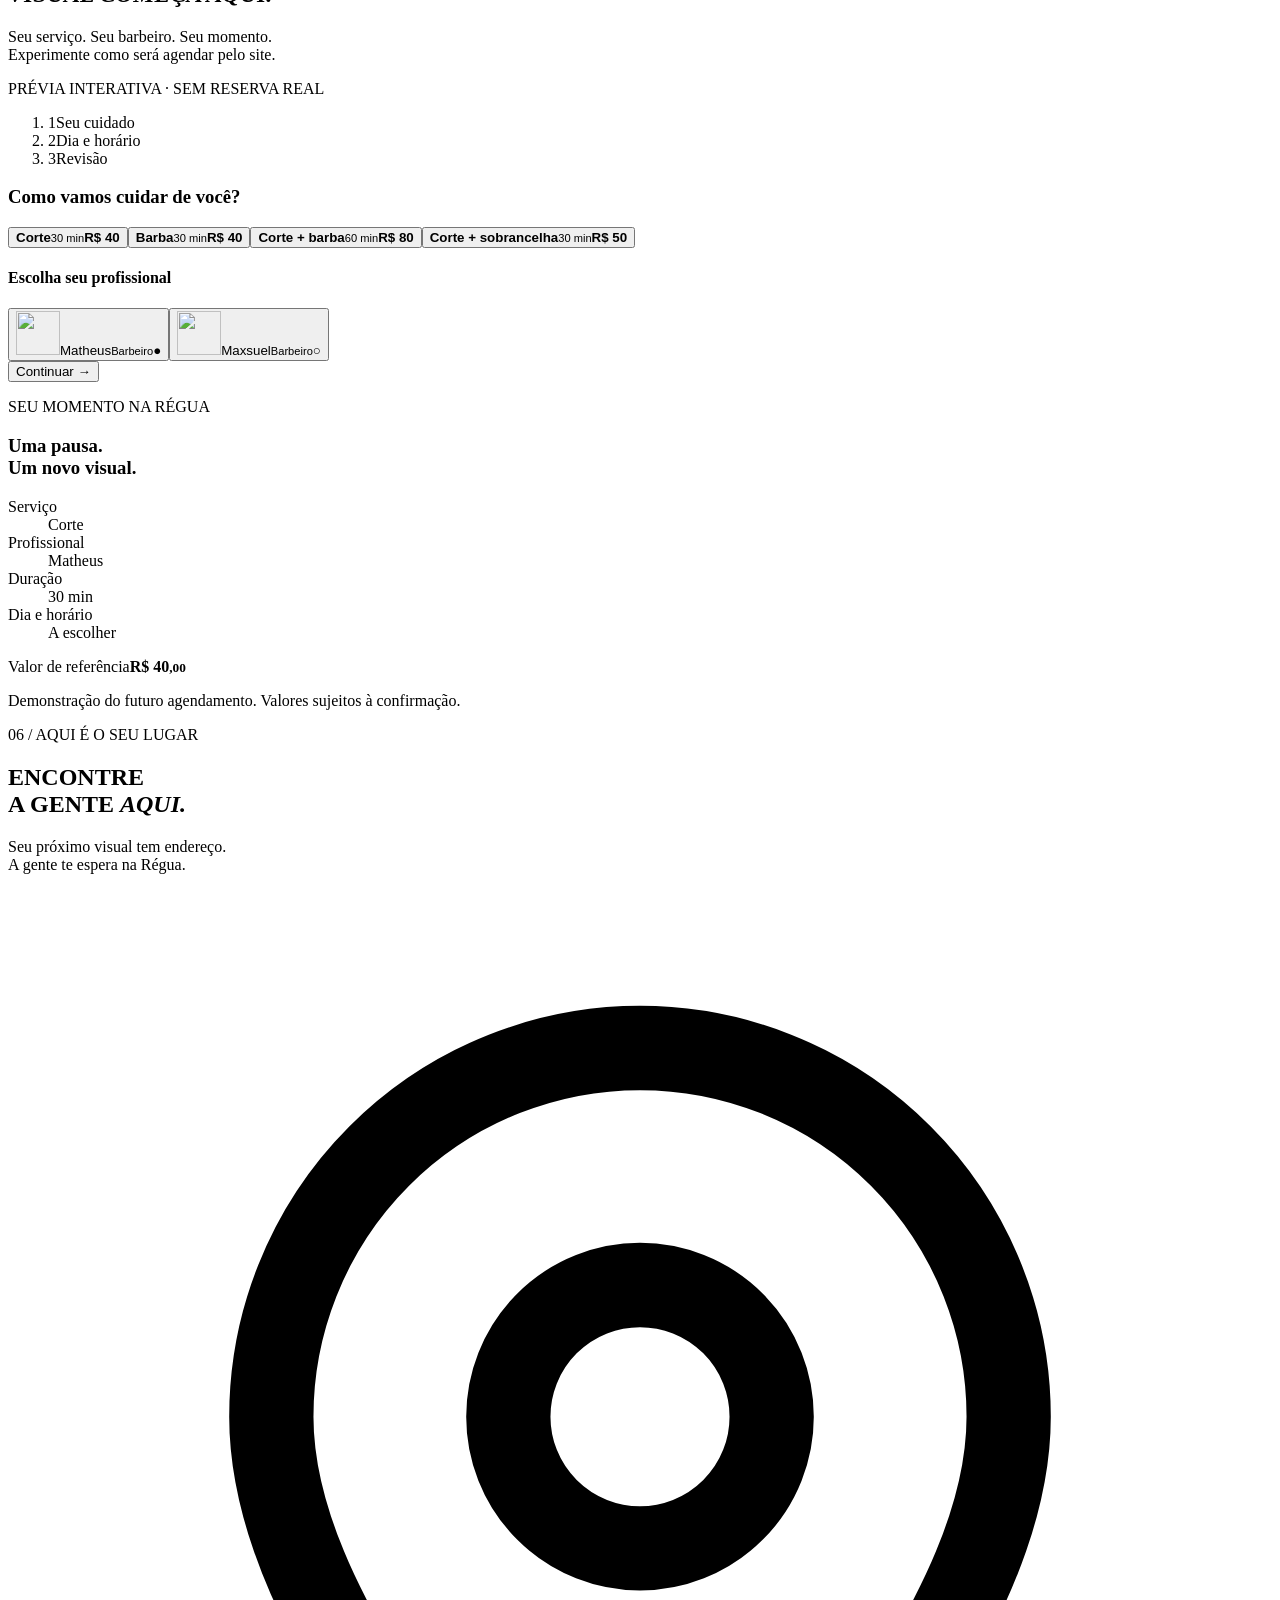
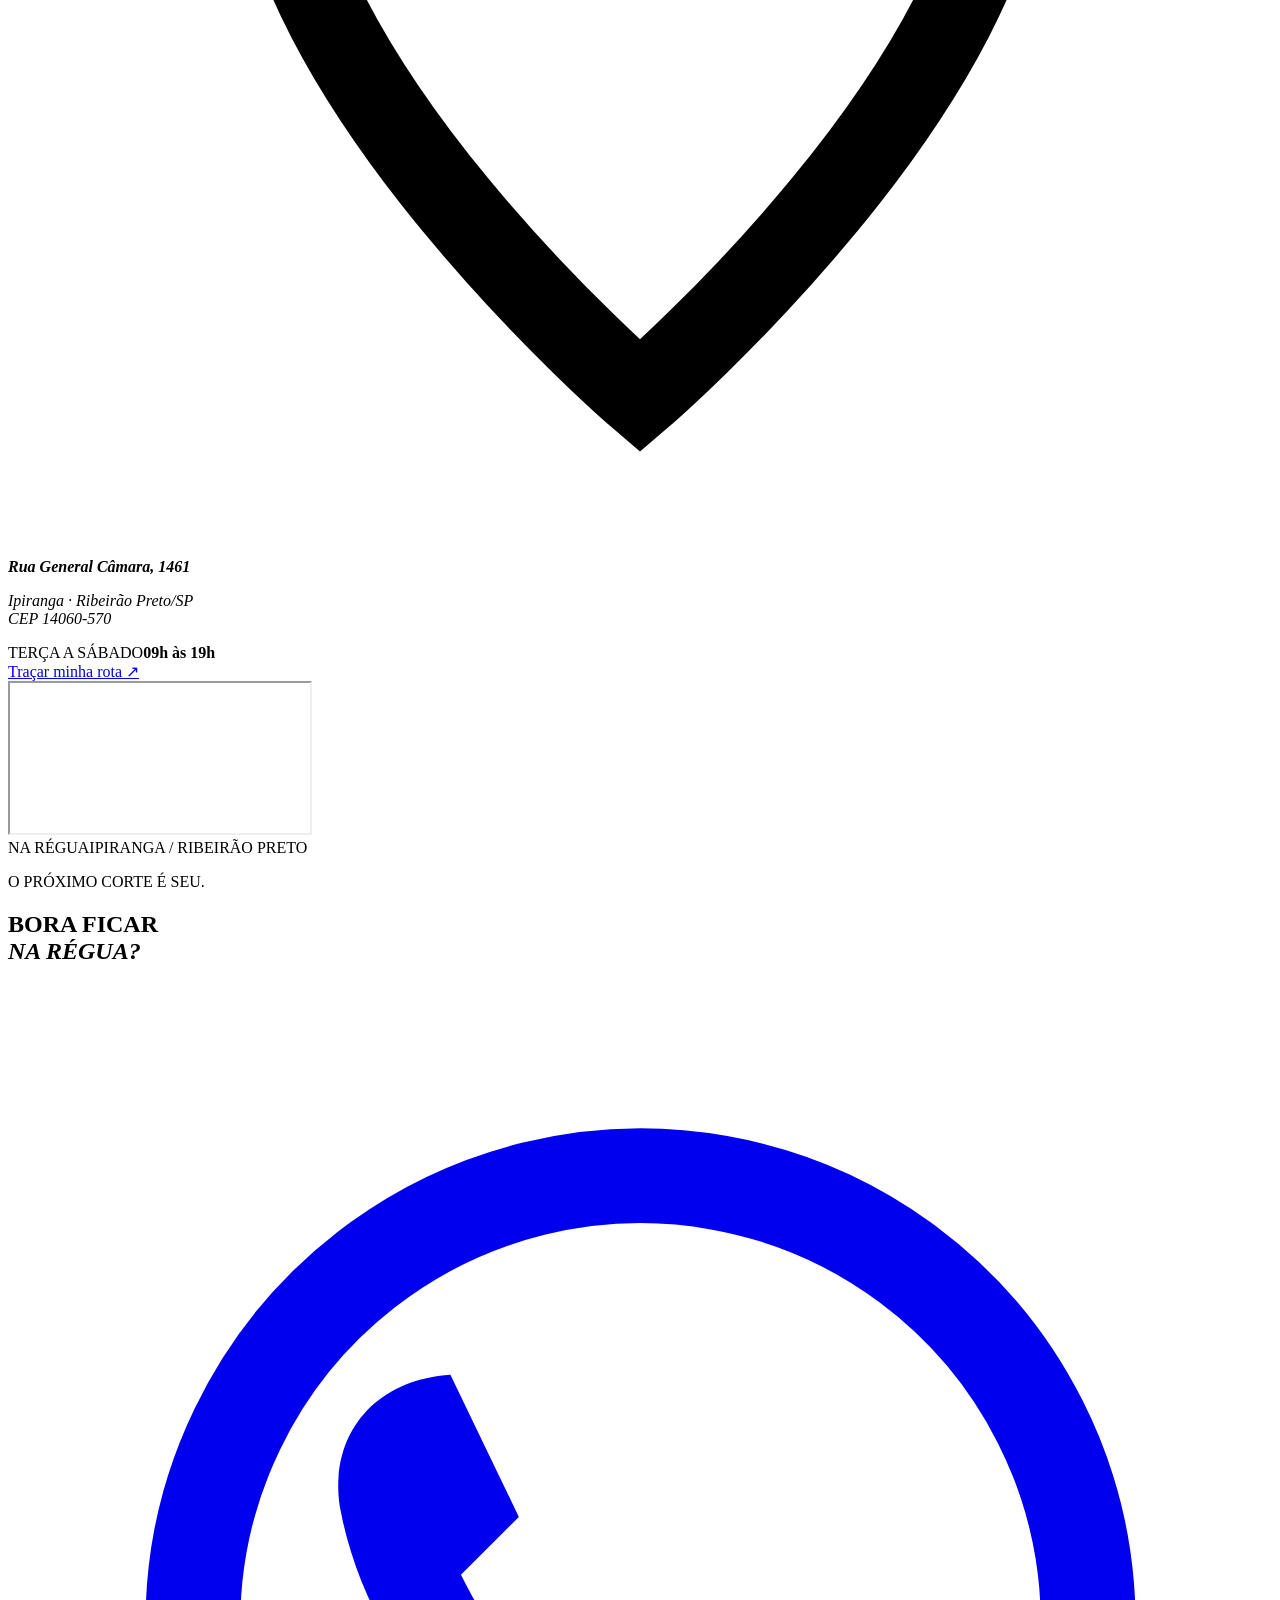
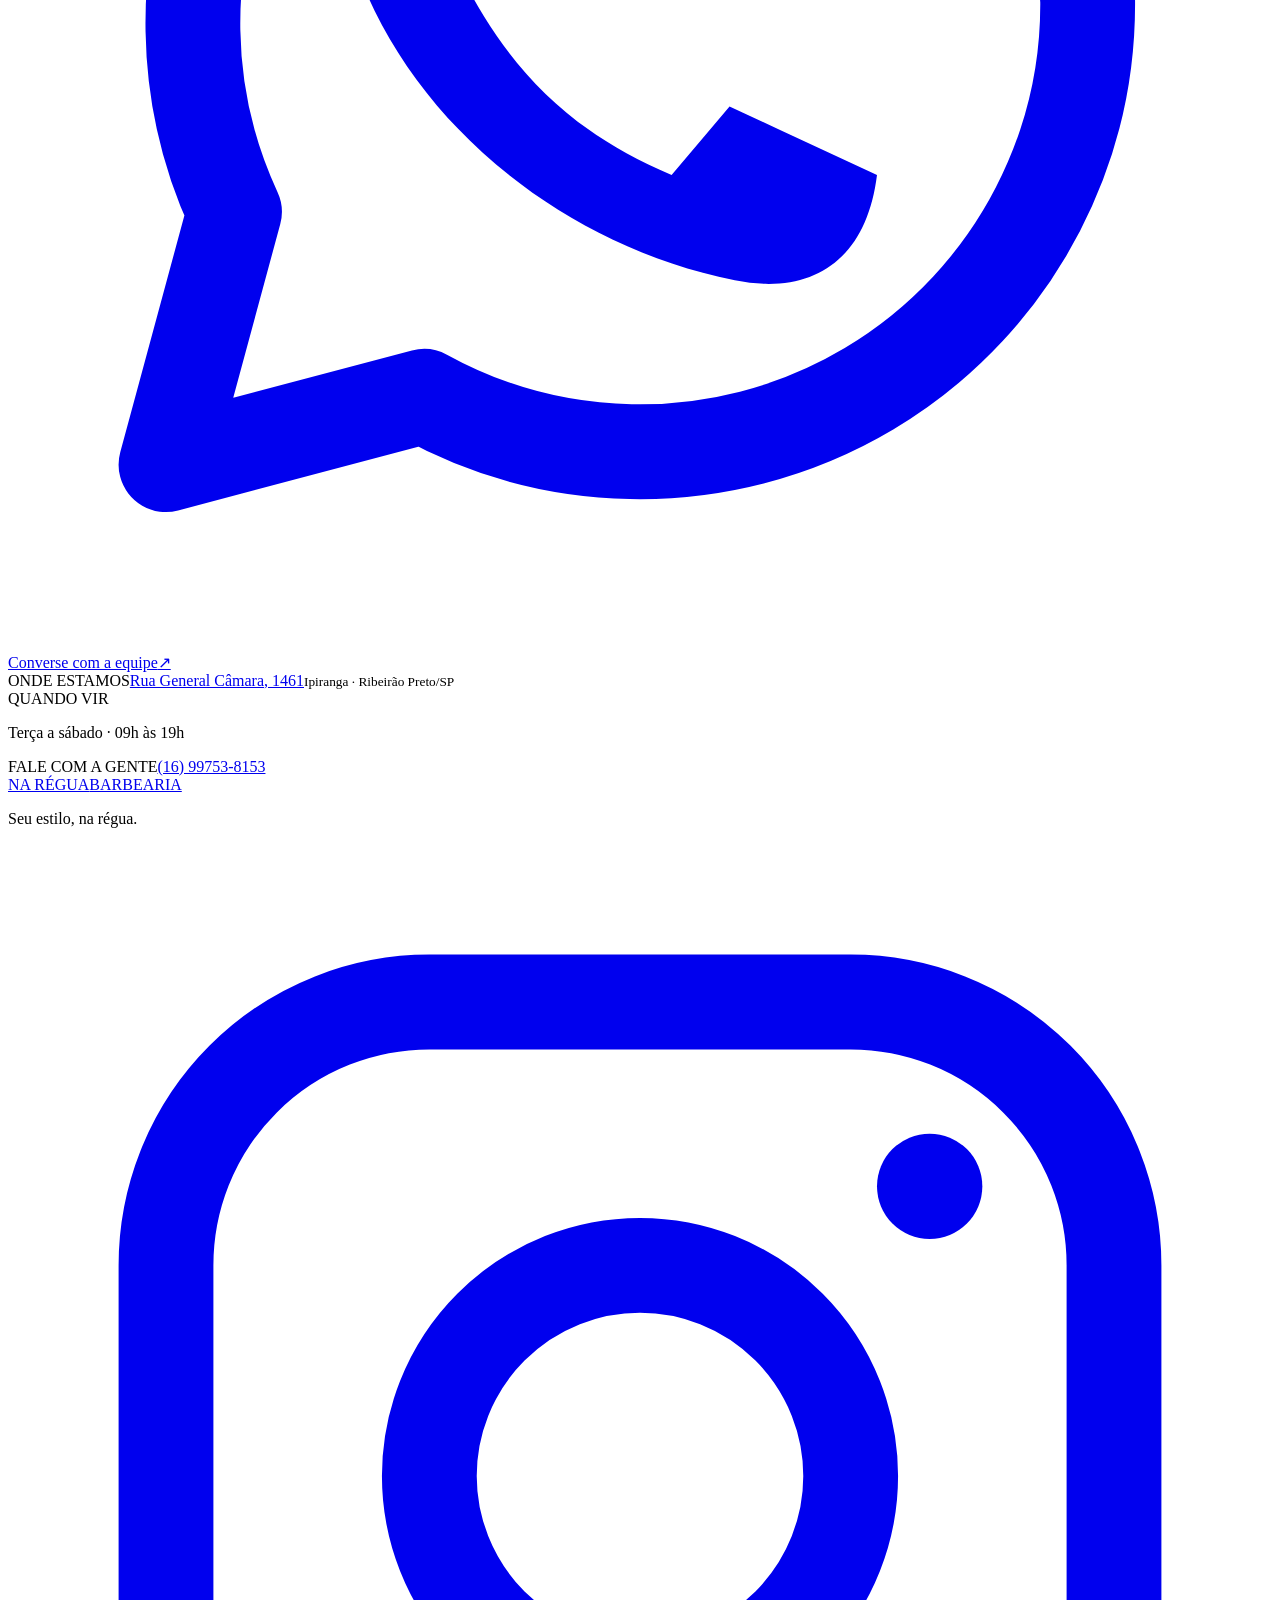
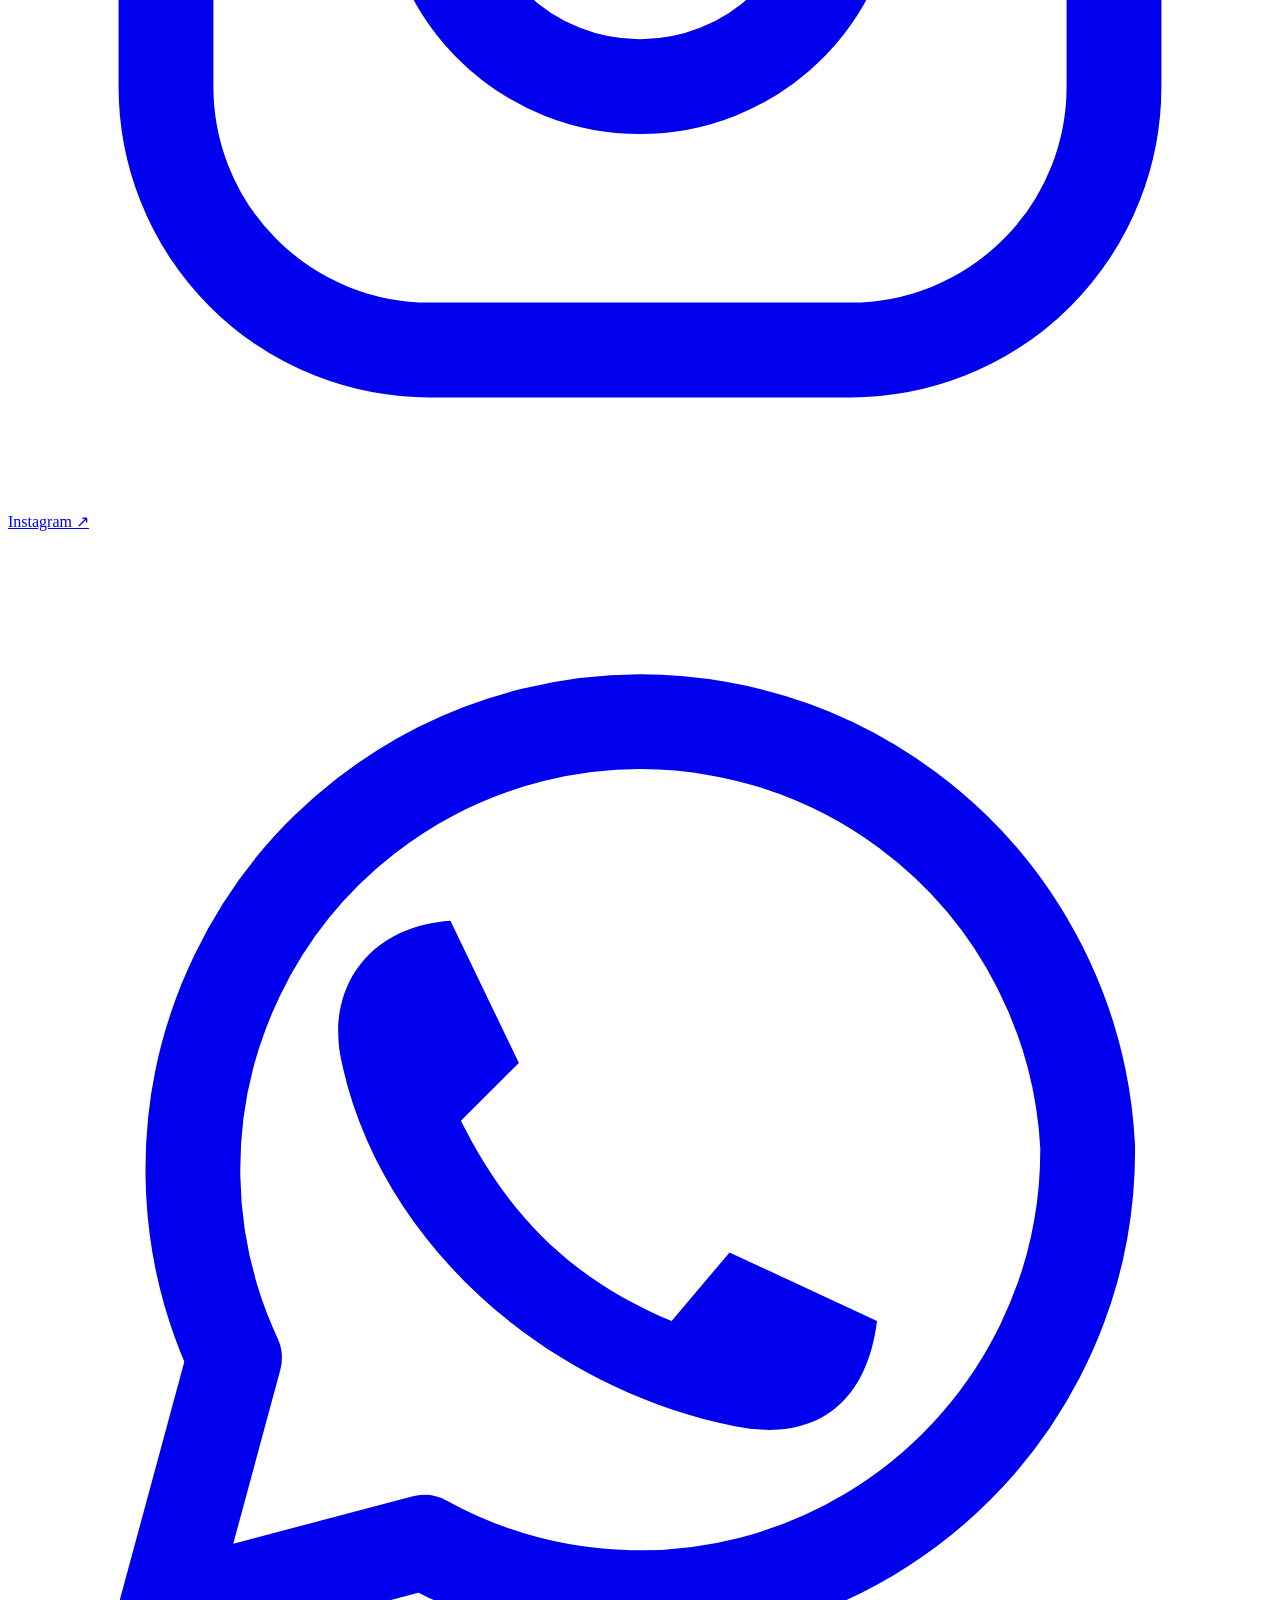
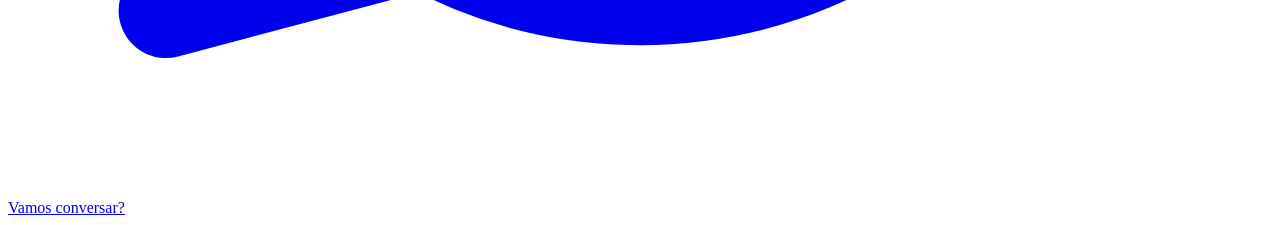
==== commit f8161a55: "Fit portrait video and remove redundant caption" ====
--- a/index.html
+++ b/index.html
@@ -1 +1 @@
-<!DOCTYPE html><html lang="pt-BR"><head><meta charSet="utf-8"/><meta name="viewport" content="width=device-width, initial-scale=1"/><link rel="preload" as="image" href="/na-regua-previa/fotos/02-matheus-em-atendimento.jpg"/><link rel="preload" as="image" href="/na-regua-previa/fotos/13-matheus-appbarber.jpg"/><link rel="preload" as="image" href="/na-regua-previa/fotos/14-maxsuel-appbarber.jpg"/><link rel="stylesheet" href="/na-regua-previa/_next/static/chunks/3xczd59wnxdas.css" data-precedence="next"/><link rel="preload" as="script" fetchPriority="low" href="/na-regua-previa/_next/static/chunks/0kqziy-7_gy73.js"/><script src="/na-regua-previa/_next/static/chunks/03x3hk8y67i14.js" async=""></script><script src="/na-regua-previa/_next/static/chunks/092r-mewpaf3q.js" async=""></script><script src="/na-regua-previa/_next/static/chunks/turbopack-0dxd5vivro-8j.js" async=""></script><script src="/na-regua-previa/_next/static/chunks/3qfy96eoyh-ek.js" async=""></script><script src="/na-regua-previa/_next/static/chunks/00s-snnjwx_89.js" async=""></script><title>Na Régua | Barbearia em Ribeirão Preto</title><meta name="description" content="Cortes, barba e cuidado masculino na Barbearia na Régua, em Ribeirão Preto."/><meta name="robots" content="noindex, nofollow"/><script src="/na-regua-previa/_next/static/chunks/0cz1d0mv5g_q7.js" noModule=""></script></head><body><div hidden=""><!--$--><!--/$--></div><a class="skip" href="#conteudo">Pular para o conteúdo</a><div class="preview-note">PRÉVIA DO PROJETO · Informações e valores sujeitos à confirmação</div><header><a href="#" class="wordmark" aria-label="Na Régua, início">NA RÉGUA<span>BARBEARIA · RIBEIRÃO PRETO</span></a><nav aria-label="Navegação principal"><a href="#servicos">Serviços</a><a href="#trabalhos">Trabalhos</a><a href="#localizacao">Localização</a><a href="#agendamento">Agendamento</a></nav><a class="header-contact" href="#agendamento">Escolher meu horário ↗</a></header><main id="conteudo"><section class="hero"><div class="hero-copy"><p class="eyebrow"><span></span> ESTILO, TÉCNICA E PERSONALIDADE.</p><h1>SEU ESTILO.<br/>NOSSO<br/><em>TRAÇO.</em></h1><p class="intro">Mais que um corte, o cuidado com a sua melhor versão. Seu próximo visual começa aqui, na Régua.</p><div class="hero-actions"><a class="button" href="#agendamento">Escolher meu horário <span>↗</span></a><a href="#trabalhos" class="text-link">Conheça o trabalho <span>↓</span></a></div><div class="experience-note"><strong>10+</strong><p>Mais de 10 anos de experiência<br/><span>Matheus · técnica e cuidado em cada corte.</span></p></div><div class="hero-location">IPIRANGA, RIBEIRÃO PRETO <span>TER — SÁB · 09H ÀS 19H</span></div></div><div class="hero-photo"><img alt="Matheus trabalhando no acabamento de um corte com desenho" decoding="async" data-nimg="fill" style="position:absolute;height:100%;width:100%;left:0;top:0;right:0;bottom:0;color:transparent" src="/na-regua-previa/fotos/02-matheus-em-atendimento.jpg"/><span class="photo-label">O cuidado aparece<br/><strong>nos detalhes.</strong></span><span class="photo-index">01 / NA RÉGUA</span></div></section><div class="ribbon" aria-hidden="true"><span>CORTE</span><i>✳</i><span>BARBA</span><i>✳</i><span>ESTILO</span><i>✳</i><span>NA RÉGUA</span><i>✳</i><span>ATITUDE</span></div><section id="servicos" class="section services"><div class="section-heading"><div><p class="eyebrow">01 / O SEU MOMENTO</p><h2>ESCOLHA O<br/>SEU CUIDADO.</h2></div><p>Do corte ao acabamento.<br/>Encontre o serviço para o seu estilo.</p></div><div class="service-list"><article class="service"><span class="number">0<!-- -->1</span><div><h3>Corte</h3><p>Um corte que acompanha seu estilo.</p></div><span class="duration">30 min</span><strong>a partir de R$ 40</strong><a href="https://wa.me/5516997538153" target="_blank" rel="noreferrer" aria-label="Consultar horário para Corte">↗</a></article><article class="service"><span class="number">0<!-- -->2</span><div><h3>Barba</h3><p>Acabamento e cuidado com toalha quente.</p></div><span class="duration">30 min</span><strong>R$ 40</strong><a href="https://wa.me/5516997538153" target="_blank" rel="noreferrer" aria-label="Consultar horário para Barba">↗</a></article><article class="service"><span class="number">0<!-- -->3</span><div><h3>Corte + barba</h3><p>O cuidado completo, do cabelo à barba.</p></div><span class="duration">60 min</span><strong>R$ 80</strong><a href="https://wa.me/5516997538153" target="_blank" rel="noreferrer" aria-label="Consultar horário para Corte + barba">↗</a></article><article class="service"><span class="number">0<!-- -->4</span><div><h3>Corte + sobrancelha</h3><p>A diferença está nos detalhes.</p></div><span class="duration">30 min</span><strong>R$ 50</strong><a href="https://wa.me/5516997538153" target="_blank" rel="noreferrer" aria-label="Consultar horário para Corte + sobrancelha">↗</a></article></div><p class="small-note">Valores de referência. Confirme o serviço e o horário com a equipe pelo WhatsApp.</p></section><section class="film section"><div class="reel-player"><video class="reel-video" controls="" playsInline="" preload="metadata" poster="/na-regua-previa/fotos/01-detalhe-tesoura.jpg" aria-label="Matheus mostrando a técnica e o resultado de um corte"><source src="/na-regua-previa/video/matheus-corte.mp4" type="video/mp4"/>Seu navegador não consegue reproduzir este vídeo.</video><p class="reel-note">Assista ao trabalho de Matheus aqui mesmo, sem abrir o Instagram.</p></div><div class="film-copy"><p class="eyebrow">02 / POR TRÁS DO CORTE</p><h2>TÉCNICA<br/>EM CADA<br/><em>MOVIMENTO.</em></h2><p>Um olhar de perto para o trabalho de Matheus. A precisão da tesoura, o cuidado no processo e a transformação no resultado.</p><a href="https://www.instagram.com/matheusamanciooficiall/reel/CiXvm7zDg35/" class="text-link" target="_blank" rel="noreferrer"><svg class="social-icon" viewBox="0 0 24 24" fill="none" aria-hidden="true" focusable="false"><rect x="3" y="3" width="18" height="18" rx="5" stroke="currentColor" stroke-width="1.8"></rect><circle cx="12" cy="12" r="4" stroke="currentColor" stroke-width="1.8"></circle><circle cx="17.5" cy="6.5" r="1" fill="currentColor"></circle></svg>Abrir no Instagram <span>↗</span></a></div></section><section id="trabalhos" class="section gallery"><div class="section-heading"><div><p class="eyebrow">03 / FEITO AQUI</p><h2>O RESULTADO<br/>FALA.</h2></div><a class="text-link" href="https://www.instagram.com/barbearianaregua016/" target="_blank" rel="noreferrer"><svg class="social-icon" viewBox="0 0 24 24" fill="none" aria-hidden="true" focusable="false"><rect x="3" y="3" width="18" height="18" rx="5" stroke="currentColor" stroke-width="1.8"></rect><circle cx="12" cy="12" r="4" stroke="currentColor" stroke-width="1.8"></circle><circle cx="17.5" cy="6.5" r="1" fill="currentColor"></circle></svg>Mais no Instagram ↗</a></div><p class="gallery-hint">Cada detalhe, um estilo. Toque nas fotos para ver de perto.</p><div class="gallery-controls"><span>DESLIZE PARA EXPLORAR</span><div><button type="button" aria-label="Rolar galeria para a esquerda">←</button><button type="button" aria-label="Rolar galeria para a direita">→</button></div></div><div class="work-grid"><button type="button" class="work-card" aria-label="Ampliar: Corte curto com acabamento definido"><img alt="Corte curto com acabamento definido" loading="lazy" decoding="async" data-nimg="fill" style="position:absolute;height:100%;width:100%;left:0;top:0;right:0;bottom:0;color:transparent" src="/na-regua-previa/fotos/03-corte-pigmentacao.jpg"/><span class="work-caption"><span><small>0<!-- -->1<!-- --> / NA RÉGUA</small><strong>Precisão</strong></span><span class="expand-icon" aria-hidden="true">↗</span></span></button><button type="button" class="work-card" aria-label="Ampliar: Corte e barba cheia com acabamento"><img alt="Corte e barba cheia com acabamento" loading="lazy" decoding="async" data-nimg="fill" style="position:absolute;height:100%;width:100%;left:0;top:0;right:0;bottom:0;color:transparent" src="/na-regua-previa/fotos/17-corte-e-barba-cheia.jpg"/><span class="work-caption"><span><small>0<!-- -->2<!-- --> / NA RÉGUA</small><strong>Presença</strong></span><span class="expand-icon" aria-hidden="true">↗</span></span></button><button type="button" class="work-card" aria-label="Ampliar: Cabelo platinado durante o atendimento"><img alt="Cabelo platinado durante o atendimento" loading="lazy" decoding="async" data-nimg="fill" style="position:absolute;height:100%;width:100%;left:0;top:0;right:0;bottom:0;color:transparent" src="/na-regua-previa/fotos/21-platinado.jpg"/><span class="work-caption"><span><small>0<!-- -->3<!-- --> / NA RÉGUA</small><strong>Personalidade</strong></span><span class="expand-icon" aria-hidden="true">↗</span></span></button><button type="button" class="work-card" aria-label="Ampliar: Detalhes do corte e da barba"><img alt="Detalhes do corte e da barba" loading="lazy" decoding="async" data-nimg="fill" style="position:absolute;height:100%;width:100%;left:0;top:0;right:0;bottom:0;color:transparent" src="/na-regua-previa/fotos/04-corte-e-barba.jpg"/><span class="work-caption"><span><small>0<!-- -->4<!-- --> / NA RÉGUA</small><strong>Acabamento</strong></span><span class="expand-icon" aria-hidden="true">↗</span></span></button><button type="button" class="work-card" aria-label="Ampliar: Corte curto feito na barbearia"><img alt="Corte curto feito na barbearia" loading="lazy" decoding="async" data-nimg="fill" style="position:absolute;height:100%;width:100%;left:0;top:0;right:0;bottom:0;color:transparent" src="/na-regua-previa/fotos/07-corte-curto.jpg"/><span class="work-caption"><span><small>0<!-- -->5<!-- --> / NA RÉGUA</small><strong>Estilo</strong></span><span class="expand-icon" aria-hidden="true">↗</span></span></button><button type="button" class="work-card" aria-label="Ampliar: Matheus trabalhando no acabamento de um corte"><img alt="Matheus trabalhando no acabamento de um corte" loading="lazy" decoding="async" data-nimg="fill" style="position:absolute;height:100%;width:100%;left:0;top:0;right:0;bottom:0;color:transparent" src="/na-regua-previa/fotos/02-matheus-em-atendimento.jpg"/><span class="work-caption"><span><small>0<!-- -->6<!-- --> / NA RÉGUA</small><strong>Técnica</strong></span><span class="expand-icon" aria-hidden="true">↗</span></span></button></div><dialog class="photo-dialog" aria-label="Galeria de trabalhos"><div class="viewer-toolbar"><span>01<!-- --> / 06</span><button type="button" autofocus="" aria-label="Fechar foto">✕</button></div><div class="viewer-photo"><img alt="Corte curto com acabamento definido" loading="lazy" decoding="async" data-nimg="fill" style="position:absolute;height:100%;width:100%;left:0;top:0;right:0;bottom:0;color:transparent" src="/na-regua-previa/fotos/03-corte-pigmentacao.jpg"/></div><div class="viewer-toolbar"><button type="button" aria-label="Foto anterior">←</button><p>Precisão</p><button type="button" aria-label="Próxima foto">→</button></div></dialog></section><section id="equipe" class="section team"><div class="team-intro"><p class="eyebrow">04 / QUEM FAZ A RÉGUA</p><h2>GENTE QUE<br/>CUIDA DO<br/><em>SEU ESTILO.</em></h2><p>À frente dos cortes, Matheus reúne mais de 10 anos de experiência na barbearia. Técnica, atenção aos detalhes e cuidado para encontrar o visual que combina com você.</p></div><div class="team-grid"><figure><div><img alt="Retrato de Matheus" loading="lazy" decoding="async" data-nimg="fill" style="position:absolute;height:100%;width:100%;left:0;top:0;right:0;bottom:0;color:transparent" src="/na-regua-previa/fotos/13-matheus-appbarber.jpg"/></div><figcaption><h3>Matheus</h3><span>BARBEIRO · MAIS DE 10 ANOS DE EXPERIÊNCIA</span></figcaption></figure><figure><div><img alt="Retrato de Maxsuel" loading="lazy" decoding="async" data-nimg="fill" style="position:absolute;height:100%;width:100%;left:0;top:0;right:0;bottom:0;color:transparent" src="/na-regua-previa/fotos/14-maxsuel-appbarber.jpg"/></div><figcaption><h3>Maxsuel</h3><span>BARBEIRO</span></figcaption></figure></div></section><section id="agendamento" class="section booking-section"><div class="section-heading"><div><p class="eyebrow">05 / NO SEU TEMPO</p><h2>SEU PRÓXIMO<br/><em>VISUAL COMEÇA AQUI.</em></h2></div><p>Seu serviço. Seu barbeiro. Seu momento.<br/>Experimente como será agendar pelo site.</p></div><div class="booking-shell"><div class="booking-main"><span class="demo-badge">PRÉVIA INTERATIVA · SEM RESERVA REAL</span><ol class="booking-steps"><li class="current" aria-current="step"><span>1</span>Seu cuidado</li><li class=""><span>2</span>Dia e horário</li><li class=""><span>3</span>Revisão</li></ol><h3>Como vamos cuidar de você?</h3><div class="service-options"><button type="button" class="option selected" aria-pressed="true"><span><strong>Corte</strong><small>30 min</small></span><b>R$ <!-- -->40</b></button><button type="button" class="option" aria-pressed="false"><span><strong>Barba</strong><small>30 min</small></span><b>R$ <!-- -->40</b></button><button type="button" class="option" aria-pressed="false"><span><strong>Corte + barba</strong><small>60 min</small></span><b>R$ <!-- -->80</b></button><button type="button" class="option" aria-pressed="false"><span><strong>Corte + sobrancelha</strong><small>30 min</small></span><b>R$ <!-- -->50</b></button></div><h4>Escolha seu profissional</h4><div class="barber-options"><button type="button" class="option selected" aria-pressed="true"><img src="/na-regua-previa/fotos/13-matheus-appbarber.jpg" alt="" width="44" height="44"/><span>Matheus<small>Barbeiro</small></span><span aria-hidden="true">●</span></button><button type="button" class="option" aria-pressed="false"><img src="/na-regua-previa/fotos/14-maxsuel-appbarber.jpg" alt="" width="44" height="44"/><span>Maxsuel<small>Barbeiro</small></span><span aria-hidden="true">○</span></button></div><div class="booking-actions"><button type="button" class="button">Continuar<!-- --> <span>→</span></button></div></div><aside class="booking-summary"><p class="eyebrow">SEU MOMENTO NA RÉGUA</p><h3>Uma pausa.<br/>Um novo visual.</h3><dl><div><dt>Serviço</dt><dd>Corte</dd></div><div><dt>Profissional</dt><dd>Matheus</dd></div><div><dt>Duração</dt><dd>30 min</dd></div><div><dt>Dia e horário</dt><dd>A escolher</dd></div></dl><div class="booking-total"><span>Valor de referência</span><strong>R$ <!-- -->40<small>,00</small></strong></div><p class="booking-help">Demonstração do futuro agendamento. Valores sujeitos à confirmação.</p></aside></div></section><section id="localizacao" class="section location-section"><div class="location-copy"><p class="eyebrow">06 / AQUI É O SEU LUGAR</p><h2>ENCONTRE<br/>A GENTE <em>AQUI.</em></h2><p class="location-intro">Seu próximo visual tem endereço.<br/>A gente te espera na Régua.</p><address><span class="location-pin" aria-hidden="true"><svg viewBox="0 0 24 24" fill="none"><path d="M19 10c0 5-7 11-7 11S5 15 5 10a7 7 0 1 1 14 0Z" stroke="currentColor" stroke-width="1.6"></path><circle cx="12" cy="10" r="2.5" stroke="currentColor" stroke-width="1.6"></circle></svg></span><div><strong>Rua General Câmara, 1461</strong><p>Ipiranga · Ribeirão Preto/SP<br/>CEP 14060-570</p></div></address><div class="location-hours"><span>TERÇA A SÁBADO</span><strong>09h às 19h</strong></div><a class="button" href="https://www.google.com/maps/dir/?api=1&amp;destination=Rua%20General%20C%C3%A2mara%2C%201461%2C%20Ipiranga%2C%20Ribeir%C3%A3o%20Preto%2C%20SP%2C%2014060-570" target="_blank" rel="noreferrer">Traçar minha rota <span aria-hidden="true">↗</span></a></div><div class="location-map"><iframe title="Mapa: Rua General Câmara, 1461, Ribeirão Preto" src="https://maps.google.com/maps?q=Rua%20General%20C%C3%A2mara%2C%201461%2C%20Ipiranga%2C%20Ribeir%C3%A3o%20Preto%2C%20SP%2C%2014060-570&amp;output=embed" loading="lazy" referrerPolicy="no-referrer-when-downgrade" allowFullScreen=""></iframe><div class="map-caption"><span>NA RÉGUA</span><span>IPIRANGA / RIBEIRÃO PRETO</span></div></div></section><section id="contato" class="contact section"><p class="eyebrow">O PRÓXIMO CORTE É SEU.</p><h2>BORA FICAR<br/><em>NA RÉGUA?</em></h2><a class="button" href="https://wa.me/5516997538153" target="_blank" rel="noreferrer"><svg class="social-icon" viewBox="0 0 24 24" fill="none" aria-hidden="true" focusable="false"><path d="M20.5 11.7a8.5 8.5 0 0 1-12.6 7.5L3 20.5l1.3-4.8a8.5 8.5 0 1 1 16.2-4Z" stroke="currentColor" stroke-width="1.8" stroke-linejoin="round"></path><path d="m8.4 7.4 1.3 2.7-1.1 1.1c.9 1.8 2.1 3 4 3.8l1.1-1.3 2.8 1.3c-.2 1.6-1.2 2.3-2.7 2-3.9-.8-6.9-3.8-7.5-7.1-.2-1.3.6-2.4 2.1-2.5Z" fill="currentColor"></path></svg>Converse com a equipe<span aria-hidden="true">↗</span></a><div class="contact-details"><div><span>ONDE ESTAMOS</span><a href="#localizacao">Rua General Câmara, 1461</a><small>Ipiranga · Ribeirão Preto/SP</small></div><div><span>QUANDO VIR</span><p>Terça a sábado · 09h às 19h</p></div><div><span>FALE COM A GENTE</span><a href="tel:+5516997538153">(16) 99753-8153</a></div></div></section></main><footer><a href="#" class="wordmark">NA RÉGUA<span>BARBEARIA</span></a><p>Seu estilo, na régua.</p><a href="https://www.instagram.com/barbearianaregua016/" target="_blank" rel="noreferrer" class="text-link"><svg class="social-icon" viewBox="0 0 24 24" fill="none" aria-hidden="true" focusable="false"><rect x="3" y="3" width="18" height="18" rx="5" stroke="currentColor" stroke-width="1.8"></rect><circle cx="12" cy="12" r="4" stroke="currentColor" stroke-width="1.8"></circle><circle cx="17.5" cy="6.5" r="1" fill="currentColor"></circle></svg>Instagram ↗</a></footer><a class="floating-whatsapp" href="https://wa.me/5516997538153" target="_blank" rel="noreferrer" aria-label="Conversar com a barbearia no WhatsApp"><svg class="social-icon" viewBox="0 0 24 24" fill="none" aria-hidden="true" focusable="false"><path d="M20.5 11.7a8.5 8.5 0 0 1-12.6 7.5L3 20.5l1.3-4.8a8.5 8.5 0 1 1 16.2-4Z" stroke="currentColor" stroke-width="1.8" stroke-linejoin="round"></path><path d="m8.4 7.4 1.3 2.7-1.1 1.1c.9 1.8 2.1 3 4 3.8l1.1-1.3 2.8 1.3c-.2 1.6-1.2 2.3-2.7 2-3.9-.8-6.9-3.8-7.5-7.1-.2-1.3.6-2.4 2.1-2.5Z" fill="currentColor"></path></svg><span>Vamos conversar?</span></a><!--$--><!--/$--><script id="_R_">(globalThis["TURBOPACK"] || (globalThis["TURBOPACK"] = [])).push({"otherChunks":["static/chunks/0kqziy-7_gy73.js","static/chunks/03x3hk8y67i14.js","static/chunks/092r-mewpaf3q.js"],"runtimeModuleIds":[94553]});</script><script src="/na-regua-previa/_next/static/chunks/0kqziy-7_gy73.js" async=""></script><script>(self.__next_f=self.__next_f||[]).push([0])</script><script>self.__next_f.push([1,"1:\"$Sreact.fragment\"\n2:\"/na-regua-previa/_next/static/chunks/3qfy96eoyh-ek.js\"\n3:I[39756,[\"$2\"],\"default\"]\n4:I[37457,[\"$2\"],\"default\"]\n6:\"/na-regua-previa/_next/static/chunks/00s-snnjwx_89.js\"\n7:I[5500,[\"$2\",\"$6\"],\"Image\"]\n13:\"ViewportBoundary\"\n14:I[97367,[\"$2\"],\"$13\"]\n16:\"MetadataBoundary\"\n17:I[97367,[\"$2\"],\"$16\"]\n18:\"$Sreact.suspense\"\n1a:I[68027,[\"$2\"],\"default\",1]\n:HL[\"/na-regua-previa/_next/static/chunks/3xczd59wnxdas.css\",\"style\"]\n5:[[\"children\",{\"s\":\"__PAGE__\",\"h\":512,\"d\":{\"r\":[\"$\",\"$1\",\"c\",{\"children\":[[[\"$\",\"a\",null,{\"className\":\"skip\",\"href\":\"#conteudo\",\"children\":\"Pular para o conteúdo\"}],[\"$\",\"div\",null,{\"className\":\"preview-note\",\"children\":\"PRÉVIA DO PROJETO · Informações e valores sujeitos à confirmação\"}],[\"$\",\"header\",null,{\"children\":[[\"$\",\"a\",null,{\"href\":\"#\",\"className\":\"wordmark\",\"aria-label\":\"Na Régua, início\",\"children\":[\"NA RÉGUA\",[\"$\",\"span\",null,{\"children\":\"BARBEARIA · RIBEIRÃO PRETO\"}]]}],[\"$\",\"nav\",null,{\"aria-label\":\"Navegação principal\",\"children\":[[\"$\",\"a\",null,{\"href\":\"#servicos\",\"children\":\"Serviços\"}],[\"$\",\"a\",null,{\"href\":\"#trabalhos\",\"children\":\"Trabalhos\"}],[\"$\",\"a\",null,{\"href\":\"#localizacao\",\"children\":\"Localização\"}],[\"$\",\"a\",null,{\"href\":\"#agendamento\",\"children\":\"Agendamento\"}]]}],[\"$\",\"a\",null,{\"className\":\"header-contact\",\"href\":\"#agendamento\",\"children\":\"Escolher meu horário ↗\"}]]}],[\"$\",\"main\",null,{\"id\":\"conteudo\",\"children\":[[\"$\",\"section\",null,{\"className\":\"hero\",\"children\":[[\"$\",\"div\",null,{\"className\":\"hero-copy\",\"children\":[[\"$\",\"p\",null,{\"className\":\"eyebrow\",\"children\":[[\"$\",\"span\",null,{}],\" ESTILO, TÉCNICA E PERSONALIDADE.\"]}],[\"$\",\"h1\",null,{\"children\":[\"SEU ESTILO.\",[\"$\",\"br\",null,{}],\"NOSSO\",[\"$\",\"br\",null,{}],[\"$\",\"em\",null,{\"children\":\"TRAÇO.\"}]]}],[\"$\",\"p\",null,{\"className\":\"intro\",\"children\":\"Mais que um corte, o cuidado com a sua melhor versão. Seu próximo visual começa aqui, na Régua.\"}],[\"$\",\"div\",null,{\"className\":\"hero-actions\",\"children\":[[\"$\",\"a\",null,{\"className\":\"button\",\"href\":\"#agendamento\",\"children\":[\"Escolher meu horário \",[\"$\",\"span\",null,{\"children\":\"↗\"}]]}],[\"$\",\"a\",null,{\"href\":\"#trabalhos\",\"className\":\"text-link\",\"children\":[\"Conheça o trabalho \",[\"$\",\"span\",null,{\"children\":\"↓\"}]]}]]}],[\"$\",\"div\",null,{\"className\":\"experience-note\",\"children\":[[\"$\",\"strong\",null,{\"children\":\"10+\"}],[\"$\",\"p\",null,{\"children\":[\"Mais de 10 anos de experiência\",[\"$\",\"br\",null,{}],[\"$\",\"span\",null,{\"children\":\"Matheus · técnica e cuidado em cada corte.\"}]]}]]}],[\"$\",\"div\",null,{\"className\":\"hero-location\",\"children\":[\"IPIRANGA, RIBEIRÃO PRETO \",[\"$\",\"span\",null,{\"children\":\"TER — SÁB · 09H ÀS 19H\"}]]}]]}],[\"$\",\"div\",null,{\"className\":\"hero-photo\",\"children\":[[\"$\",\"$L7\",null,{\"src\":\"/na-regua-previa/fotos/02-matheus-em-atendimento.jpg\",\"alt\":\"Matheus trabalhando no acabamento de um corte com desenho\",\"fill\":true,\"sizes\":\"(max-width: 700px) 100vw, 50vw\",\"priority\":true}],[\"$\",\"span\",null,{\"className\":\"photo-label\",\"children\":[\"O cuidado aparece\",[\"$\",\"br\",null,{}],[\"$\",\"strong\",null,{\"children\":\"nos detalhes.\"}]]}],[\"$\",\"span\",null,{\"className\":\"photo-index\",\"children\":\"01 / NA RÉGUA\"}]]}]]}],[\"$\",\"div\",null,{\"className\":\"ribbon\",\"aria-hidden\":\"true\",\"children\":[[\"$\",\"span\",null,{\"children\":\"CORTE\"}],[\"$\",\"i\",null,{\"children\":\"✳\"}],[\"$\",\"span\",null,{\"children\":\"BARBA\"}],[\"$\",\"i\",null,{\"children\":\"✳\"}],[\"$\",\"span\",null,{\"children\":\"ESTILO\"}],[\"$\",\"i\",null,{\"children\":\"✳\"}],[\"$\",\"span\",null,{\"children\":\"NA RÉGUA\"}],[\"$\",\"i\",null,{\"children\":\"✳\"}],[\"$\",\"span\",null,{\"children\":\"ATITUDE\"}]]}],\"$L8\",\"$L9\",\"$La\",\"$Lb\",\"$Lc\",\"$Ld\",\"$Le\"]}],\"$Lf\",\"$L10\"],[\"$L11\"],\"$L12\"]}],\"p\":false,\"v\":null}}]]\n0:{\"P\":null,\"c\":[\"\",\"\"],\"q\":\"\",\"i\":false,\"t\":{\"t\":{\"s\":\"\",\"h\":528,\"d\":{\"r\":[\"$\",\"$1\",\"c\",{\"children\":[[[\"$\",\"link\",\"0\",{\"rel\":\"stylesheet\",\"href\":\"/na-regua-previa/_next/static/chunks/3xczd59wnxdas.css\",\"precedence\":\"next\",\"crossOrigin\":\"$undefined\",\"nonce\":\"$undefined\"}],[\"$\",\"script\",\"script-0\",{\"src\":\"/na-regua-previa/_next/static/chunks/3qfy96eoyh-ek.js\",\"async\":true,\"nonce\":\"$undefined\"}]],[\"$\",\"html\",null,{\"lang\":\"pt-BR\",\"children\":[\"$\",\"body\",null,{\"children\":[\"$\",\"$L3\",null,{\"parallelRouterKey\":\"children\",\"error\":\"$undefined\",\"errorStyles\":\"$undefined\",\"errorScripts\":\"$undefined\",\"template\":[\"$\",\"$L4\",null,{}],\"templateStyles\":\"$undefined\",\"templateScripts\":\"$undefined\",\"notFound\":[[[\"$\",\"title\",null,{\"children\":\"404: This page could not be found.\"}],[\"$\",\"div\",null,{\"style\":{\"fontFamily\":\"system-ui,\\\"Segoe UI\\\",Roboto,Helvetica,Arial,sans-serif,\\\"Apple Color Emoji\\\",\\\"Segoe UI Emoji\\\"\",\"height\":\"100vh\",\"textAlign\":\"center\",\"display\":\"flex\",\"flexDirection\":\"column\",\"alignItems\":\"center\",\"justifyContent\":\"center\"},\"children\":[\"$\",\"div\",null,{\"children\":[[\"$\",\"style\",null,{\"dangerouslySetInnerHTML\":{\"__html\":\"body{color:#000;background:#fff;margin:0}.next-error-h1{border-right:1px solid rgba(0,0,0,.3)}@media (prefers-color-scheme:dark){body{color:#fff;background:#000}.next-error-h1{border-right:1px solid rgba(255,255,255,.3)}}\"}}],[\"$\",\"h1\",null,{\"className\":\"next-error-h1\",\"style\":{\"display\":\"inline-block\",\"margin\":\"0 20px 0 0\",\"padding\":\"0 23px 0 0\",\"fontSize\":24,\"fontWeight\":500,\"verticalAlign\":\"top\",\"lineHeight\":\"49px\"},\"children\":404}],[\"$\",\"div\",null,{\"style\":{\"display\":\"inline-block\"},\"children\":[\"$\",\"h2\",null,{\"style\":{\"fontSize\":14,\"fontWeight\":400,\"lineHeight\":\"49px\",\"margin\":0},\"children\":\"This page could not be found.\"}]}]]}]}]],[]],\"forbidden\":\"$undefined\",\"unauthorized\":\"$undefined\"}]}]}]]}],\"p\":false,\"v\":null},\"c\":\"$Q5\"},\"h\":{\"r\":[\"$\",\"$1\",\"h\",{\"children\":[null,[\"$\",\"$L14\",null,{\"children\":\"$L15\"}],[\"$\",\"$L17\",null,{\"children\":[[\"$\",\"div\",null,{\"hidden\":true,\"children\":[\"$\",\"$18\",null,{\"name\":\"Next.Metadata\",\"children\":\"$L19\"}]}],null]}],null]}],\"p\":false,\"v\":null}},\"m\":\"$undefined\",\"G\":[\"$1a\",[[\"$\",\"link\",\"0\",{\"rel\":\"stylesheet\",\"href\":\"/na-regua-previa/_next/static/chunks/3xczd59wnxdas.css\",\"precedence\":\"next\",\"crossOrigin\":\"$undefined\",\"nonce\":\"$undefined\"}]]],\"S\":true,\"r\":\"$undefined\",\"s\":\"$undefined\",\"a\":\"$undefined\",\"l\":\"$undefined\",\"p\":\"$undefined\",\"d\":\"$undefined\",\"b\":\"dj2VJy3xXgUrGYRnuGnLj\"}\n1b:I[95414,[\"$2\",\"$6\"],\"Gallery\"]\n1c:I[56249,[\"$2\",\"$6\"],\"Booking\"]\n1d:I[97367,[\"$2\"],\"OutletBoundary\"]\n8:[\"$\",\"section\",null,{\"id\":\"servicos\",\"className\":\"section services\",\"children\":[[\"$\",\"div\",null,{\"className\":\"section-heading\",\"children\":[[\"$\",\"div\",null,{\"children\":[[\"$\",\"p\",null,{\"className\":\"eyebrow\",\"children\":\"01 / O SEU MOMENTO\"}],[\"$\",\"h2\",null,{\"children\":[\"ESCOLHA O\",[\"$\",\"br\",null,{}],\"SEU CUIDADO.\"]}]]}],[\"$\",\"p\",null,{\"children\":[\"Do corte ao acabamento.\",[\"$\",\"br\",null,{}],\"Encontre o serviço para o seu estilo.\"]}]]}],[\"$\",\"div\",null,{\"className\":\"service-list\",\"children\":[[\"$\",\"article\",\"Corte\",{\"className\":\"service\",\"children\":[[\"$\",\"span\",null,{\"className\":\"number\",\"children\":[\"0\",1]}],[\"$\",\"div\",null,{\"children\":[[\"$\",\"h3\",null,{\"children\":\"Corte\"}],[\"$\",\"p\",null,{\"children\":\"Um corte que acompanha seu estilo.\"}]]}],[\"$\",\"span\",null,{\"className\":\"duration\",\"children\":\"30 min\"}],[\"$\",\"strong\",null,{\"children\":\"a partir de R$ 40\"}],[\"$\",\"a\",null,{\"href\":\"https://wa.me/5516997538153\",\"target\":\"_blank\",\"rel\":\"noreferrer\",\"aria-label\":\"Consultar horário para Corte\",\"children\":\"↗\"}]]}],[\"$\",\"article\",\"Barba\",{\"className\":\"service\",\"children\":[[\"$\",\"span\",null,{\"className\":\"number\",\"children\":[\"0\",2]}],[\"$\",\"div\",null,{\"children\":[[\"$\",\"h3\",null,{\"children\":\"Barba\"}],[\"$\",\"p\",null,{\"children\":\"Acabamento e cuidado com toalha quente.\"}]]}],[\"$\",\"span\",null,{\"className\":\"duration\",\"children\":\"30 min\"}],[\"$\",\"strong\",null,{\"children\":\"R$ 40\"}],[\"$\",\"a\",null,{\"href\":\"https://wa.me/5516997538153\",\"target\":\"_blank\",\"rel\":\"noreferrer\",\"aria-label\":\"Consultar horário para Barba\",\"children\":\"↗\"}]]}],[\"$\",\"article\",\"Corte + barba\",{\"className\":\"service\",\"children\":[[\"$\",\"span\",null,{\"className\":\"number\",\"children\":[\"0\",3]}],[\"$\",\"div\",null,{\"children\":[[\"$\",\"h3\",null,{\"children\":\"Corte + barba\"}],[\"$\",\"p\",null,{\"children\":\"O cuidado completo, do cabelo à barba.\"}]]}],[\"$\",\"span\",null,{\"className\":\"duration\",\"children\":\"60 min\"}],[\"$\",\"strong\",null,{\"children\":\"R$ 80\"}],[\"$\",\"a\",null,{\"href\":\"https://wa.me/5516997538153\",\"target\":\"_blank\",\"rel\":\"noreferrer\",\"aria-label\":\"Consultar horário para Corte + barba\",\"children\":\"↗\"}]]}],[\"$\",\"article\",\"Corte + sobrancelha\",{\"className\":\"service\",\"children\":[[\"$\",\"span\",null,{\"className\":\"number\",\"children\":[\"0\",4]}],[\"$\",\"div\",null,{\"children\":[[\"$\",\"h3\",null,{\"children\":\"Corte + sobrancelha\"}],[\"$\",\"p\",null,{\"children\":\"A diferença está nos detalhes.\"}]]}],[\"$\",\"span\",null,{\"className\":\"duration\",\"children\":\"30 min\"}],[\"$\",\"strong\",null,{\"children\":\"R$ 50\"}],[\"$\",\"a\",null,{\"href\":\"https://wa.me/5516997538153\",\"target\":\"_blank\",\"rel\":\"noreferrer\",\"aria-label\":\"Consultar horário para Corte + sobrancelha\",\"children\":\"↗\"}]]}]]}],[\"$\",\"p\",null,{\"className\":\"small-note\",\"children\":\"Valores de referência. Confirme o serviço e o horário com a equipe pelo WhatsApp.\"}]]}]\n9:[\"$\",\"section\",null,{\"className\":\"film section\",\"children\":[[\"$\",\"div\",null,{\"className\":\"reel-player\",\"children\":[[\"$\",\"video\",null,{\"className\":\"reel-video\",\"controls\":true,\"playsInline\":true,\"preload\":\"metadata\",\"poster\":\"/na-regua-previa/fotos/01-detalhe-tesoura.jpg\",\"aria-label\":\"Matheus mostrando a técnica e o resultado de um corte\",\"children\":[[\"$\",\"source\",null,{\"src\":\"/na-regua-previa/video/matheus-corte.mp4\",\"type\":\"video/mp4\"}],\"Seu navegador não consegue reproduzir este vídeo.\"]}],[\"$\",\"p\",null,{\"className\":\"reel-note\",\"children\":\"Assista ao trabalho de Matheus aqui mesmo, sem abrir o Instagram.\"}]]}],[\"$\",\"div\",null,{\"className\":\"film-copy\",\"children\":[[\"$\",\"p\",null,{\"className\":\"eyebrow\",\"children\":\"02 / POR TRÁS DO CORTE\"}],[\"$\",\"h2\",null,{\"children\":[\"TÉCNICA\",[\"$\",\"br\",null,{}],\"EM CADA\",[\"$\",\"br\",null,{}],[\"$\",\"em\",null,{\"children\":\"MOVIMENTO.\"}]]}],[\"$\",\"p\",null,{\"children\":\"Um olhar de perto para o trabalho de Matheus. A precisão da tesoura, o cuidado no processo e a transformação no resultado.\"}],[\"$\",\"a\",null,{\"href\":\"https://www.instagram.com/matheusamanciooficiall/reel/CiXvm7zDg35/\",\"className\":\"text-link\",\"target\":\"_blank\",\"rel\":\"noreferrer\",\"children\":[[\"$\",\"svg\",null,{\"className\":\"social-icon\",\"viewBox\":\"0 0 24 24\",\"fill\":\"none\",\"aria-hidden\":\"true\",\"focusable\":\"false\",\"children\":[[\"$\",\"rect\",null,{\"x\":\"3\",\"y\":\"3\",\"width\":\"18\",\"height\":\"18\",\"rx\":\"5\",\"stroke\":\"currentColor\",\"strokeWidth\":\"1.8\"}],[\"$\",\"circle\",null,{\"cx\":\"12\",\"cy\":\"12\",\"r\":\"4\",\"stroke\":\"currentColor\",\"strokeWidth\":\"1.8\"}],[\"$\",\"circle\",null,{\"cx\":\"17.5\",\"cy\":\"6.5\",\"r\":\"1\",\"fill\":\"currentColor\"}]]}],\"Abrir no Instagram \",[\"$\",\"span\",null,{\"children\":\"↗\"}]]}]]}]]}]\na:[\"$\",\"section\",null,{\"id\":\"trabalhos\",\"className\":\"section gallery\",\"children\":[[\"$\",\"div\",null,{\"className\":\"section-heading\",\"children\":[[\"$\",\"div\",null,{\"children\":[[\"$\",\"p\",null,{\"className\":\"eyebrow\",\"children\":\"03 / FEITO AQUI\"}],[\"$\",\"h2\",null,{\"children\":[\"O RESULTADO\",[\"$\",\"br\",null,{}],\"FALA.\"]}]]}],[\"$\",\"a\",null,{\"className\":\"text-link\",\"href\":\"https://www.instagram.com/barbearianaregua016/\",\"target\":\"_blank\",\"rel\":\"noreferrer\",\"children\":[[\"$\",\"svg\",null,{\"className\":\"social-icon\",\"viewBox\":\"0 0 24 24\",\"fill\":\"none\",\"aria-hidden\":\"true\",\"focusable\":\"false\",\"children\":[[\"$\",\"rect\",null,{\"x\":\"3\",\"y\":\"3\",\"width\":\"18\",\"height\":\"18\",\"rx\":\"5\",\"stroke\":\"currentColor\",\"strokeWidth\":\"1.8\"}],[\"$\",\"circle\",null,{\"cx\":\"12\",\"cy\":\"12\",\"r\":\"4\",\"stroke\":\"currentColor\",\"strokeWidth\":\"1.8\"}],[\"$\",\"circle\",null,{\"cx\":\"17.5\",\"cy\":\"6.5\",\"r\":\"1\",\"fill\":\"currentColor\"}]]}],\"Mais no Instagram ↗\"]}]]}],[\"$\",\"$L1b\",null,{}]]}]\nb:[\"$\",\"section\",null,{\"id\":\"equipe\",\"className\":\"section team\",\"children\":[[\"$\",\"div\",null,{\"className\":\"team-intro\",\"children\":[[\"$\",\"p\",null,{\"className\":\"eyebrow\",\"children\":\"04 / QUEM FAZ A RÉGUA\"}],[\"$\",\"h2\",null,{\"children\":[\"GENTE QUE\",[\"$\",\"br\",null,{}],\"CUIDA DO\",[\"$\",\"br\",null,{}],[\"$\",\"em\",null,{\"children\":\"SEU ESTILO.\"}]]}],[\"$\",\"p\",null,{\"children\":\"À frente dos cortes, Matheus reúne mais de 10 anos de experiência na barbearia. Técnica, atenção aos detalhes e cuidado para encontrar o visual que combina com você.\"}]]}],[\"$\",\"div\",null,{\"className\":\"team-grid\",\"children\":[[\"$\",\"figure\",\"Matheus\",{\"children\":[[\"$\",\"div\",null,{\"children\":[\"$\",\"$L7\",null,{\"src\":\"/na-regua-previa/fotos/13-matheus-appbarber.jpg\",\"alt\":\"Retrato de Matheus\",\"fill\":true,\"sizes\":\"(max-width: 700px) 100vw, 50vw\",\"priority\":false}]}],[\"$\",\"figcaption\",null,{\"children\":[[\"$\",\"h3\",null,{\"children\":\"Matheus\"}],[\"$\",\"span\",null,{\"children\":\"BARBEIRO · MAIS DE 10 ANOS DE EXPERIÊNCIA\"}]]}]]}],[\"$\",\"figure\",\"Maxsuel\",{\"children\":[[\"$\",\"div\",null,{\"children\":[\"$\",\"$L7\",null,{\"src\":\"/na-regua-previa/fotos/14-maxsuel-appbarber.jpg\",\"alt\":\"Retrato de Maxsuel\",\"fill\":true,\"sizes\":\"(max-width: 700px) 100vw, 50vw\",\"priority\":false}]}],[\"$\",\"figcaption\",null,{\"children\":[[\"$\",\"h3\",null,{\"children\":\"Maxsuel\"}],[\"$\",\"span\",null,{\"children\":\"BARBEIRO\"}]]}]]}]]}]]}]\nc:[\"$\",\"$L1c\",null,{}]\nd:[\"$\",\"section\",null,{\"id\":\"localizacao\",\"className\":\"section location-section\",\"children\":[[\"$\",\"div\",null,{\"className\":\"location-copy\",\"children\":[[\"$\",\"p\",null,{\"className\":\"eyebrow\",\"children\":\"06 / AQUI É O SEU LUGAR\"}],[\"$\",\"h2\",null,{\"children\":[\"ENCONTRE\",[\"$\",\"br\",null,{}],\"A GENTE \",[\"$\",\"em\",null,{\"children\":\"AQUI.\"}]]}],[\"$\",\"p\",null,{\"className\":\"location-intro\",\"children\":[\"Seu próximo visual tem endereço.\",[\"$\",\"br\",null,{}],\"A gente te espera na Régua.\"]}],[\"$\",\"address\",null,{\"children\":[[\"$\",\"span\",null,{\"className\":\"location-pin\",\"aria-hidden\":\"true\",\"children\":[\"$\",\"svg\",null,{\"viewBox\":\"0 0 24 24\",\"fill\":\"none\",\"children\":[[\"$\",\"path\",null,{\"d\":\"M19 10c0 5-7 11-7 11S5 15 5 10a7 7 0 1 1 14 0Z\",\"stroke\":\"currentColor\",\"strokeWidth\":\"1.6\"}],[\"$\",\"circle\",null,{\"cx\":\"12\",\"cy\":\"10\",\"r\":\"2.5\",\"stroke\":\"currentColor\",\"strokeWidth\":\"1.6\"}]]}]}],[\"$\",\"div\",null,{\"children\":[[\"$\",\"strong\",null,{\"children\":\"Rua General Câmara, 1461\"}],[\"$\",\"p\",null,{\"children\":[\"Ipiranga · Ribeirão Preto/SP\",[\"$\",\"br\",null,{}],\"CEP 14060-570\"]}]]}]]}],[\"$\",\"div\",null,{\"className\":\"location-hours\",\"children\":[[\"$\",\"span\",null,{\"children\":\"TERÇA A SÁBADO\"}],[\"$\",\"strong\",null,{\"children\":\"09h às 19h\"}]]}],[\"$\",\"a\",null,{\"className\":\"button\",\"href\":\"https://www.google.com/maps/dir/?api=1\u0026destination=Rua%20General%20C%C3%A2mara%2C%201461%2C%20Ipiranga%2C%20Ribeir%C3%A3o%20Preto%2C%20SP%2C%2014060-570\",\"target\":\"_blank\",\"rel\":\"noreferrer\",\"children\":[\"Traçar minha rota \",[\"$\",\"span\",null,{\"aria-hidden\":\"true\",\"children\":\"↗\"}]]}]]}],[\"$\",\"div\",null,{\"className\":\"location-map\",\"children\":[[\"$\",\"iframe\",null,{\"title\":\"Mapa: Rua General Câmara, 1461, Ribeirão Preto\",\"src\":\"https://maps.google.com/maps?q=Rua%20General%20C%C3%A2mara%2C%201461%2C%20Ipiranga%2C%20Ribeir%C3%A3o%20Preto%2C%20SP%2C%2014060-570\u0026output=embed\",\"loading\":\"lazy\",\"referrerPolicy\":\"no-referrer-when-downgrade\",\"allowFullScreen\":true}],[\"$\",\"div\",null,{\"className\":\"map-caption\",\"children\":[[\"$\",\"span\",null,{\"children\":\"NA RÉGUA\"}],[\"$\",\"span\",null,{\"children\":\"IPIRANGA / RIBEIRÃO PRETO\"}]]}]]}]]}]\ne:[\"$\",\"section\",null,{\"id\":\"contato\",\"className\":\"contact section\",\"children\":[[\"$\",\"p\",null,{\"className\":\"eyebrow\",\"children\":\"O PRÓXIMO CORTE É SEU.\"}],[\"$\",\"h2\",null,{\"children\":[\"BORA FICAR\",[\"$\",\"br\",null,{}],[\"$\",\"em\",null,{\"children\":\"NA RÉGUA?\"}]]}],[\"$\",\"a\",null,{\"className\":\"button\",\"href\":\"https://wa.me/5516997538153\",\"target\":\"_blank\",\"rel\":\"noreferrer\",\"children\":[[\"$\",\"svg\",null,{\"className\":\"social-icon\",\"viewBox\":\"0 0 24 24\",\"fill\":\"none\",\"aria-hidden\":\"true\",\"focusable\":\"false\",\"children\":[[\"$\",\"path\",null,{\"d\":\"M20.5 11.7a8.5 8.5 0 0 1-12.6 7.5L3 20.5l1.3-4.8a8.5 8.5 0 1 1 16.2-4Z\",\"stroke\":\"currentColor\",\"strokeWidth\":\"1.8\",\"strokeLinejoin\":\"round\"}],[\"$\",\"path\",null,{\"d\":\"m8.4 7.4 1.3 2.7-1.1 1.1c.9 1.8 2.1 3 4 3.8l1.1-1.3 2.8 1.3c-.2 1.6-1.2 2.3-2.7 2-3.9-.8-6.9-3.8-7.5-7.1-.2-1.3.6-2.4 2.1-2.5Z\",\"fill\":\"currentColor\"}]]}],\"Converse com a equipe\",[\"$\",\"span\",null,{\"aria-hidden\":\"true\",\"children\":\"↗\"}]]}],[\"$\",\"div\",null,{\"className\":\"contact-details\",\"children\":[[\"$\",\"div\",null,{\"children\":[[\"$\",\"span\",null,{\"children\":\"ONDE ESTAMOS\"}],[\"$\",\"a\",null,{\"href\":\"#localizacao\",\"children\":\"Rua General Câmara, 1461\"}],[\"$\",\"small\",null,{\"children\":\"Ipiranga · Ribeirão Preto/SP\"}]]}],[\"$\",\"div\",null,{\"children\":[[\"$\",\"span\",null,{\"children\":\"QUANDO VIR\"}],[\"$\",\"p\",null,{\"children\":\"Terça a sábado · 09h às 19h\"}]]}],[\"$\",\"div\",null,{\"children\":[[\"$\",\"span\",null,{\"children\":\"FALE COM A GENTE\"}],[\"$\",\"a\",null,{\"href\":\"tel:+5516997538153\",\"children\":\"(16) 99753-8153\"}]]}]]}]]}]\nf:[\"$\",\"footer\",null,{\"children\":[[\"$\",\"a\",null,{\"href\":\"#\",\"className\":\"wordmark\",\"children\":[\"NA RÉGUA\",[\"$\",\"span\",null,{\"children\":\"BARBEARIA\"}]]}],[\"$\",\"p\",null,{\"children\":\"Seu estilo, na régua.\"}],[\"$\",\"a\",null,{\"href\":\"https://www.instagram.com/barbearianaregua016/\",\"target\":\"_blank\",\"rel\":\"noreferrer\",\"className\":\"text-link\",\"children\":[[\"$\",\"svg\",null,{\"className\":\"social-icon\",\"viewBox\":\"0 0 24 24\",\"fill\":\"none\",\"aria-hidden\":\"true\",\"focusable\":\"false\",\"children\":[[\"$\",\"rect\",null,{\"x\":\"3\",\"y\":\"3\",\"width\":\"18\",\"height\":\"18\",\"rx\":\"5\",\"stroke\":\"currentColor\",\"strokeWidth\":\"1.8\"}],[\"$\",\"circle\",null,{\"cx\":\"12\",\"cy\":\"12\",\"r\":\"4\",\"stroke\":\"currentColor\",\"strokeWidth\":\"1.8\"}],[\"$\",\"circle\",null,{\"cx\":\"17.5\",\"cy\":\"6.5\",\"r\":\"1\",\"fill\":\"currentColor\"}]]}],\"Instagram ↗\"]}]]}]\n10:[\"$\",\"a\",null,{\"className\":\"floating-whatsapp\",\"href\":\"https://wa.me/5516997538153\",\"target\":\"_blank\",\"rel\":\"noreferrer\",\"aria-label\":\"Conversar com a barbearia no WhatsApp\",\"children\":[[\"$\",\"svg\",null,{\"className\":\"social-icon\",\"viewBox\":\"0 0 24 24\",\"fill\":\"none\",\"aria-hidden\":\"true\",\"focusable\":\"false\",\"children\":[[\"$\",\"path\",null,{\"d\":\"M20.5 11.7a8.5 8.5 0 0 1-12.6 7.5L3 20.5l1.3-4.8a8.5 8.5 0 1 1 16.2-4Z\",\"stroke\":\"currentColor\",\"strokeWidth\":\"1.8\",\"strokeLinejoin\":\"round\"}],[\"$\",\"path\",null,{\"d\":\"m8.4 7.4 1.3 2.7-1.1 1.1c.9 1.8 2.1 3 4 3.8l1.1-1.3 2.8 1.3c-.2 1.6-1.2 2.3-2.7 2-3.9-.8-6.9-3.8-7.5-7.1-.2-1.3.6-2.4 2.1-2.5Z\",\"fill\":\"currentColor\"}]]}],[\"$\",\"span\",null,{\"children\":\"Vamos conversar?\"}]]}]\n11:[\"$\",\"script\",\"script-0\",{\"src\":\"/na-regua-previa/_next/static/chunks/00s-snnjwx_89.js\",\"async\":true,\"nonce\":\"$undefined\"}]\n12:[\"$\",\"$L1d\",null,{\"children\":[\"$\",\"$18\",null,{\"name\":\"Next.MetadataOutlet\",\"children\":\"$@1e\"}]}]\n15:[[\"$\",\"meta\",\"0\",{\"charSet\":\"utf-8\"}],[\"$\",\"meta\",\"1\",{\"name\":\"viewport\",\"content\":\"width=device-width, initial-scale=1\"}]]\n19:[[\"$\",\"title\",\"0\",{\"children\":\"Na Régua | Barbearia em Ribeirão Preto\"}],[\"$\",\"meta\",\"1\",{\"name\":\"description\",\"content\":\"Cortes, barba e cuidado masculino na Barbearia na Régua, em Ribeirão Preto.\"}],[\"$\",\"meta\",\"2\",{\"name\":\"robots\",\"content\":\"noindex, nofollow\"}]]\n1e:null\n"])</script></body></html>+<!DOCTYPE html><html lang="pt-BR"><head><meta charSet="utf-8"/><meta name="viewport" content="width=device-width, initial-scale=1"/><link rel="preload" as="image" href="/na-regua-previa/fotos/02-matheus-em-atendimento.jpg"/><link rel="preload" as="image" href="/na-regua-previa/fotos/13-matheus-appbarber.jpg"/><link rel="preload" as="image" href="/na-regua-previa/fotos/14-maxsuel-appbarber.jpg"/><link rel="stylesheet" href="/na-regua-previa/_next/static/chunks/1vz6lltqo6fhy.css" data-precedence="next"/><link rel="preload" as="script" fetchPriority="low" href="/na-regua-previa/_next/static/chunks/0kqziy-7_gy73.js"/><script src="/na-regua-previa/_next/static/chunks/03x3hk8y67i14.js" async=""></script><script src="/na-regua-previa/_next/static/chunks/092r-mewpaf3q.js" async=""></script><script src="/na-regua-previa/_next/static/chunks/turbopack-0dxd5vivro-8j.js" async=""></script><script src="/na-regua-previa/_next/static/chunks/3qfy96eoyh-ek.js" async=""></script><script src="/na-regua-previa/_next/static/chunks/00s-snnjwx_89.js" async=""></script><title>Na Régua | Barbearia em Ribeirão Preto</title><meta name="description" content="Cortes, barba e cuidado masculino na Barbearia na Régua, em Ribeirão Preto."/><meta name="robots" content="noindex, nofollow"/><script src="/na-regua-previa/_next/static/chunks/0cz1d0mv5g_q7.js" noModule=""></script></head><body><div hidden=""><!--$--><!--/$--></div><a class="skip" href="#conteudo">Pular para o conteúdo</a><div class="preview-note">PRÉVIA DO PROJETO · Informações e valores sujeitos à confirmação</div><header><a href="#" class="wordmark" aria-label="Na Régua, início">NA RÉGUA<span>BARBEARIA · RIBEIRÃO PRETO</span></a><nav aria-label="Navegação principal"><a href="#servicos">Serviços</a><a href="#trabalhos">Trabalhos</a><a href="#localizacao">Localização</a><a href="#agendamento">Agendamento</a></nav><a class="header-contact" href="#agendamento">Escolher meu horário ↗</a></header><main id="conteudo"><section class="hero"><div class="hero-copy"><p class="eyebrow"><span></span> ESTILO, TÉCNICA E PERSONALIDADE.</p><h1>SEU ESTILO.<br/>NOSSO<br/><em>TRAÇO.</em></h1><p class="intro">Mais que um corte, o cuidado com a sua melhor versão. Seu próximo visual começa aqui, na Régua.</p><div class="hero-actions"><a class="button" href="#agendamento">Escolher meu horário <span>↗</span></a><a href="#trabalhos" class="text-link">Conheça o trabalho <span>↓</span></a></div><div class="experience-note"><strong>10+</strong><p>Mais de 10 anos de experiência<br/><span>Matheus · técnica e cuidado em cada corte.</span></p></div><div class="hero-location">IPIRANGA, RIBEIRÃO PRETO <span>TER — SÁB · 09H ÀS 19H</span></div></div><div class="hero-photo"><img alt="Matheus trabalhando no acabamento de um corte com desenho" decoding="async" data-nimg="fill" style="position:absolute;height:100%;width:100%;left:0;top:0;right:0;bottom:0;color:transparent" src="/na-regua-previa/fotos/02-matheus-em-atendimento.jpg"/><span class="photo-label">O cuidado aparece<br/><strong>nos detalhes.</strong></span><span class="photo-index">01 / NA RÉGUA</span></div></section><div class="ribbon" aria-hidden="true"><span>CORTE</span><i>✳</i><span>BARBA</span><i>✳</i><span>ESTILO</span><i>✳</i><span>NA RÉGUA</span><i>✳</i><span>ATITUDE</span></div><section id="servicos" class="section services"><div class="section-heading"><div><p class="eyebrow">01 / O SEU MOMENTO</p><h2>ESCOLHA O<br/>SEU CUIDADO.</h2></div><p>Do corte ao acabamento.<br/>Encontre o serviço para o seu estilo.</p></div><div class="service-list"><article class="service"><span class="number">0<!-- -->1</span><div><h3>Corte</h3><p>Um corte que acompanha seu estilo.</p></div><span class="duration">30 min</span><strong>a partir de R$ 40</strong><a href="https://wa.me/5516997538153" target="_blank" rel="noreferrer" aria-label="Consultar horário para Corte">↗</a></article><article class="service"><span class="number">0<!-- -->2</span><div><h3>Barba</h3><p>Acabamento e cuidado com toalha quente.</p></div><span class="duration">30 min</span><strong>R$ 40</strong><a href="https://wa.me/5516997538153" target="_blank" rel="noreferrer" aria-label="Consultar horário para Barba">↗</a></article><article class="service"><span class="number">0<!-- -->3</span><div><h3>Corte + barba</h3><p>O cuidado completo, do cabelo à barba.</p></div><span class="duration">60 min</span><strong>R$ 80</strong><a href="https://wa.me/5516997538153" target="_blank" rel="noreferrer" aria-label="Consultar horário para Corte + barba">↗</a></article><article class="service"><span class="number">0<!-- -->4</span><div><h3>Corte + sobrancelha</h3><p>A diferença está nos detalhes.</p></div><span class="duration">30 min</span><strong>R$ 50</strong><a href="https://wa.me/5516997538153" target="_blank" rel="noreferrer" aria-label="Consultar horário para Corte + sobrancelha">↗</a></article></div><p class="small-note">Valores de referência. Confirme o serviço e o horário com a equipe pelo WhatsApp.</p></section><section class="film section"><div class="reel-player"><video class="reel-video" controls="" playsInline="" preload="metadata" poster="/na-regua-previa/fotos/matheus-video-capa.jpg" aria-label="Matheus mostrando a técnica e o resultado de um corte"><source src="/na-regua-previa/video/matheus-corte.mp4" type="video/mp4"/>Seu navegador não consegue reproduzir este vídeo.</video></div><div class="film-copy"><p class="eyebrow">02 / POR TRÁS DO CORTE</p><h2>TÉCNICA<br/>EM CADA<br/><em>MOVIMENTO.</em></h2><p>Um olhar de perto para o trabalho de Matheus. A precisão da tesoura, o cuidado no processo e a transformação no resultado.</p><a href="https://www.instagram.com/matheusamanciooficiall/reel/CiXvm7zDg35/" class="text-link" target="_blank" rel="noreferrer"><svg class="social-icon" viewBox="0 0 24 24" fill="none" aria-hidden="true" focusable="false"><rect x="3" y="3" width="18" height="18" rx="5" stroke="currentColor" stroke-width="1.8"></rect><circle cx="12" cy="12" r="4" stroke="currentColor" stroke-width="1.8"></circle><circle cx="17.5" cy="6.5" r="1" fill="currentColor"></circle></svg>Abrir no Instagram <span>↗</span></a></div></section><section id="trabalhos" class="section gallery"><div class="section-heading"><div><p class="eyebrow">03 / FEITO AQUI</p><h2>O RESULTADO<br/>FALA.</h2></div><a class="text-link" href="https://www.instagram.com/barbearianaregua016/" target="_blank" rel="noreferrer"><svg class="social-icon" viewBox="0 0 24 24" fill="none" aria-hidden="true" focusable="false"><rect x="3" y="3" width="18" height="18" rx="5" stroke="currentColor" stroke-width="1.8"></rect><circle cx="12" cy="12" r="4" stroke="currentColor" stroke-width="1.8"></circle><circle cx="17.5" cy="6.5" r="1" fill="currentColor"></circle></svg>Mais no Instagram ↗</a></div><p class="gallery-hint">Cada detalhe, um estilo. Toque nas fotos para ver de perto.</p><div class="gallery-controls"><span>DESLIZE PARA EXPLORAR</span><div><button type="button" aria-label="Rolar galeria para a esquerda">←</button><button type="button" aria-label="Rolar galeria para a direita">→</button></div></div><div class="work-grid"><button type="button" class="work-card" aria-label="Ampliar: Corte curto com acabamento definido"><img alt="Corte curto com acabamento definido" loading="lazy" decoding="async" data-nimg="fill" style="position:absolute;height:100%;width:100%;left:0;top:0;right:0;bottom:0;color:transparent" src="/na-regua-previa/fotos/03-corte-pigmentacao.jpg"/><span class="work-caption"><span><small>0<!-- -->1<!-- --> / NA RÉGUA</small><strong>Precisão</strong></span><span class="expand-icon" aria-hidden="true">↗</span></span></button><button type="button" class="work-card" aria-label="Ampliar: Corte e barba cheia com acabamento"><img alt="Corte e barba cheia com acabamento" loading="lazy" decoding="async" data-nimg="fill" style="position:absolute;height:100%;width:100%;left:0;top:0;right:0;bottom:0;color:transparent" src="/na-regua-previa/fotos/17-corte-e-barba-cheia.jpg"/><span class="work-caption"><span><small>0<!-- -->2<!-- --> / NA RÉGUA</small><strong>Presença</strong></span><span class="expand-icon" aria-hidden="true">↗</span></span></button><button type="button" class="work-card" aria-label="Ampliar: Cabelo platinado durante o atendimento"><img alt="Cabelo platinado durante o atendimento" loading="lazy" decoding="async" data-nimg="fill" style="position:absolute;height:100%;width:100%;left:0;top:0;right:0;bottom:0;color:transparent" src="/na-regua-previa/fotos/21-platinado.jpg"/><span class="work-caption"><span><small>0<!-- -->3<!-- --> / NA RÉGUA</small><strong>Personalidade</strong></span><span class="expand-icon" aria-hidden="true">↗</span></span></button><button type="button" class="work-card" aria-label="Ampliar: Detalhes do corte e da barba"><img alt="Detalhes do corte e da barba" loading="lazy" decoding="async" data-nimg="fill" style="position:absolute;height:100%;width:100%;left:0;top:0;right:0;bottom:0;color:transparent" src="/na-regua-previa/fotos/04-corte-e-barba.jpg"/><span class="work-caption"><span><small>0<!-- -->4<!-- --> / NA RÉGUA</small><strong>Acabamento</strong></span><span class="expand-icon" aria-hidden="true">↗</span></span></button><button type="button" class="work-card" aria-label="Ampliar: Corte curto feito na barbearia"><img alt="Corte curto feito na barbearia" loading="lazy" decoding="async" data-nimg="fill" style="position:absolute;height:100%;width:100%;left:0;top:0;right:0;bottom:0;color:transparent" src="/na-regua-previa/fotos/07-corte-curto.jpg"/><span class="work-caption"><span><small>0<!-- -->5<!-- --> / NA RÉGUA</small><strong>Estilo</strong></span><span class="expand-icon" aria-hidden="true">↗</span></span></button><button type="button" class="work-card" aria-label="Ampliar: Matheus trabalhando no acabamento de um corte"><img alt="Matheus trabalhando no acabamento de um corte" loading="lazy" decoding="async" data-nimg="fill" style="position:absolute;height:100%;width:100%;left:0;top:0;right:0;bottom:0;color:transparent" src="/na-regua-previa/fotos/02-matheus-em-atendimento.jpg"/><span class="work-caption"><span><small>0<!-- -->6<!-- --> / NA RÉGUA</small><strong>Técnica</strong></span><span class="expand-icon" aria-hidden="true">↗</span></span></button></div><dialog class="photo-dialog" aria-label="Galeria de trabalhos"><div class="viewer-toolbar"><span>01<!-- --> / 06</span><button type="button" autofocus="" aria-label="Fechar foto">✕</button></div><div class="viewer-photo"><img alt="Corte curto com acabamento definido" loading="lazy" decoding="async" data-nimg="fill" style="position:absolute;height:100%;width:100%;left:0;top:0;right:0;bottom:0;color:transparent" src="/na-regua-previa/fotos/03-corte-pigmentacao.jpg"/></div><div class="viewer-toolbar"><button type="button" aria-label="Foto anterior">←</button><p>Precisão</p><button type="button" aria-label="Próxima foto">→</button></div></dialog></section><section id="equipe" class="section team"><div class="team-intro"><p class="eyebrow">04 / QUEM FAZ A RÉGUA</p><h2>GENTE QUE<br/>CUIDA DO<br/><em>SEU ESTILO.</em></h2><p>À frente dos cortes, Matheus reúne mais de 10 anos de experiência na barbearia. Técnica, atenção aos detalhes e cuidado para encontrar o visual que combina com você.</p></div><div class="team-grid"><figure><div><img alt="Retrato de Matheus" loading="lazy" decoding="async" data-nimg="fill" style="position:absolute;height:100%;width:100%;left:0;top:0;right:0;bottom:0;color:transparent" src="/na-regua-previa/fotos/13-matheus-appbarber.jpg"/></div><figcaption><h3>Matheus</h3><span>BARBEIRO · MAIS DE 10 ANOS DE EXPERIÊNCIA</span></figcaption></figure><figure><div><img alt="Retrato de Maxsuel" loading="lazy" decoding="async" data-nimg="fill" style="position:absolute;height:100%;width:100%;left:0;top:0;right:0;bottom:0;color:transparent" src="/na-regua-previa/fotos/14-maxsuel-appbarber.jpg"/></div><figcaption><h3>Maxsuel</h3><span>BARBEIRO</span></figcaption></figure></div></section><section id="agendamento" class="section booking-section"><div class="section-heading"><div><p class="eyebrow">05 / NO SEU TEMPO</p><h2>SEU PRÓXIMO<br/><em>VISUAL COMEÇA AQUI.</em></h2></div><p>Seu serviço. Seu barbeiro. Seu momento.<br/>Experimente como será agendar pelo site.</p></div><div class="booking-shell"><div class="booking-main"><span class="demo-badge">PRÉVIA INTERATIVA · SEM RESERVA REAL</span><ol class="booking-steps"><li class="current" aria-current="step"><span>1</span>Seu cuidado</li><li class=""><span>2</span>Dia e horário</li><li class=""><span>3</span>Revisão</li></ol><h3>Como vamos cuidar de você?</h3><div class="service-options"><button type="button" class="option selected" aria-pressed="true"><span><strong>Corte</strong><small>30 min</small></span><b>R$ <!-- -->40</b></button><button type="button" class="option" aria-pressed="false"><span><strong>Barba</strong><small>30 min</small></span><b>R$ <!-- -->40</b></button><button type="button" class="option" aria-pressed="false"><span><strong>Corte + barba</strong><small>60 min</small></span><b>R$ <!-- -->80</b></button><button type="button" class="option" aria-pressed="false"><span><strong>Corte + sobrancelha</strong><small>30 min</small></span><b>R$ <!-- -->50</b></button></div><h4>Escolha seu profissional</h4><div class="barber-options"><button type="button" class="option selected" aria-pressed="true"><img src="/na-regua-previa/fotos/13-matheus-appbarber.jpg" alt="" width="44" height="44"/><span>Matheus<small>Barbeiro</small></span><span aria-hidden="true">●</span></button><button type="button" class="option" aria-pressed="false"><img src="/na-regua-previa/fotos/14-maxsuel-appbarber.jpg" alt="" width="44" height="44"/><span>Maxsuel<small>Barbeiro</small></span><span aria-hidden="true">○</span></button></div><div class="booking-actions"><button type="button" class="button">Continuar<!-- --> <span>→</span></button></div></div><aside class="booking-summary"><p class="eyebrow">SEU MOMENTO NA RÉGUA</p><h3>Uma pausa.<br/>Um novo visual.</h3><dl><div><dt>Serviço</dt><dd>Corte</dd></div><div><dt>Profissional</dt><dd>Matheus</dd></div><div><dt>Duração</dt><dd>30 min</dd></div><div><dt>Dia e horário</dt><dd>A escolher</dd></div></dl><div class="booking-total"><span>Valor de referência</span><strong>R$ <!-- -->40<small>,00</small></strong></div><p class="booking-help">Demonstração do futuro agendamento. Valores sujeitos à confirmação.</p></aside></div></section><section id="localizacao" class="section location-section"><div class="location-copy"><p class="eyebrow">06 / AQUI É O SEU LUGAR</p><h2>ENCONTRE<br/>A GENTE <em>AQUI.</em></h2><p class="location-intro">Seu próximo visual tem endereço.<br/>A gente te espera na Régua.</p><address><span class="location-pin" aria-hidden="true"><svg viewBox="0 0 24 24" fill="none"><path d="M19 10c0 5-7 11-7 11S5 15 5 10a7 7 0 1 1 14 0Z" stroke="currentColor" stroke-width="1.6"></path><circle cx="12" cy="10" r="2.5" stroke="currentColor" stroke-width="1.6"></circle></svg></span><div><strong>Rua General Câmara, 1461</strong><p>Ipiranga · Ribeirão Preto/SP<br/>CEP 14060-570</p></div></address><div class="location-hours"><span>TERÇA A SÁBADO</span><strong>09h às 19h</strong></div><a class="button" href="https://www.google.com/maps/dir/?api=1&amp;destination=Rua%20General%20C%C3%A2mara%2C%201461%2C%20Ipiranga%2C%20Ribeir%C3%A3o%20Preto%2C%20SP%2C%2014060-570" target="_blank" rel="noreferrer">Traçar minha rota <span aria-hidden="true">↗</span></a></div><div class="location-map"><iframe title="Mapa: Rua General Câmara, 1461, Ribeirão Preto" src="https://maps.google.com/maps?q=Rua%20General%20C%C3%A2mara%2C%201461%2C%20Ipiranga%2C%20Ribeir%C3%A3o%20Preto%2C%20SP%2C%2014060-570&amp;output=embed" loading="lazy" referrerPolicy="no-referrer-when-downgrade" allowFullScreen=""></iframe><div class="map-caption"><span>NA RÉGUA</span><span>IPIRANGA / RIBEIRÃO PRETO</span></div></div></section><section id="contato" class="contact section"><p class="eyebrow">O PRÓXIMO CORTE É SEU.</p><h2>BORA FICAR<br/><em>NA RÉGUA?</em></h2><a class="button" href="https://wa.me/5516997538153" target="_blank" rel="noreferrer"><svg class="social-icon" viewBox="0 0 24 24" fill="none" aria-hidden="true" focusable="false"><path d="M20.5 11.7a8.5 8.5 0 0 1-12.6 7.5L3 20.5l1.3-4.8a8.5 8.5 0 1 1 16.2-4Z" stroke="currentColor" stroke-width="1.8" stroke-linejoin="round"></path><path d="m8.4 7.4 1.3 2.7-1.1 1.1c.9 1.8 2.1 3 4 3.8l1.1-1.3 2.8 1.3c-.2 1.6-1.2 2.3-2.7 2-3.9-.8-6.9-3.8-7.5-7.1-.2-1.3.6-2.4 2.1-2.5Z" fill="currentColor"></path></svg>Converse com a equipe<span aria-hidden="true">↗</span></a><div class="contact-details"><div><span>ONDE ESTAMOS</span><a href="#localizacao">Rua General Câmara, 1461</a><small>Ipiranga · Ribeirão Preto/SP</small></div><div><span>QUANDO VIR</span><p>Terça a sábado · 09h às 19h</p></div><div><span>FALE COM A GENTE</span><a href="tel:+5516997538153">(16) 99753-8153</a></div></div></section></main><footer><a href="#" class="wordmark">NA RÉGUA<span>BARBEARIA</span></a><p>Seu estilo, na régua.</p><a href="https://www.instagram.com/barbearianaregua016/" target="_blank" rel="noreferrer" class="text-link"><svg class="social-icon" viewBox="0 0 24 24" fill="none" aria-hidden="true" focusable="false"><rect x="3" y="3" width="18" height="18" rx="5" stroke="currentColor" stroke-width="1.8"></rect><circle cx="12" cy="12" r="4" stroke="currentColor" stroke-width="1.8"></circle><circle cx="17.5" cy="6.5" r="1" fill="currentColor"></circle></svg>Instagram ↗</a></footer><a class="floating-whatsapp" href="https://wa.me/5516997538153" target="_blank" rel="noreferrer" aria-label="Conversar com a barbearia no WhatsApp"><svg class="social-icon" viewBox="0 0 24 24" fill="none" aria-hidden="true" focusable="false"><path d="M20.5 11.7a8.5 8.5 0 0 1-12.6 7.5L3 20.5l1.3-4.8a8.5 8.5 0 1 1 16.2-4Z" stroke="currentColor" stroke-width="1.8" stroke-linejoin="round"></path><path d="m8.4 7.4 1.3 2.7-1.1 1.1c.9 1.8 2.1 3 4 3.8l1.1-1.3 2.8 1.3c-.2 1.6-1.2 2.3-2.7 2-3.9-.8-6.9-3.8-7.5-7.1-.2-1.3.6-2.4 2.1-2.5Z" fill="currentColor"></path></svg><span>Vamos conversar?</span></a><!--$--><!--/$--><script id="_R_">(globalThis["TURBOPACK"] || (globalThis["TURBOPACK"] = [])).push({"otherChunks":["static/chunks/0kqziy-7_gy73.js","static/chunks/03x3hk8y67i14.js","static/chunks/092r-mewpaf3q.js"],"runtimeModuleIds":[94553]});</script><script src="/na-regua-previa/_next/static/chunks/0kqziy-7_gy73.js" async=""></script><script>(self.__next_f=self.__next_f||[]).push([0])</script><script>self.__next_f.push([1,"1:\"$Sreact.fragment\"\n2:\"/na-regua-previa/_next/static/chunks/3qfy96eoyh-ek.js\"\n3:I[39756,[\"$2\"],\"default\"]\n4:I[37457,[\"$2\"],\"default\"]\n6:\"/na-regua-previa/_next/static/chunks/00s-snnjwx_89.js\"\n7:I[5500,[\"$2\",\"$6\"],\"Image\"]\n13:\"ViewportBoundary\"\n14:I[97367,[\"$2\"],\"$13\"]\n16:\"MetadataBoundary\"\n17:I[97367,[\"$2\"],\"$16\"]\n18:\"$Sreact.suspense\"\n1a:I[68027,[\"$2\"],\"default\",1]\n:HL[\"/na-regua-previa/_next/static/chunks/1vz6lltqo6fhy.css\",\"style\"]\n5:[[\"children\",{\"s\":\"__PAGE__\",\"h\":512,\"d\":{\"r\":[\"$\",\"$1\",\"c\",{\"children\":[[[\"$\",\"a\",null,{\"className\":\"skip\",\"href\":\"#conteudo\",\"children\":\"Pular para o conteúdo\"}],[\"$\",\"div\",null,{\"className\":\"preview-note\",\"children\":\"PRÉVIA DO PROJETO · Informações e valores sujeitos à confirmação\"}],[\"$\",\"header\",null,{\"children\":[[\"$\",\"a\",null,{\"href\":\"#\",\"className\":\"wordmark\",\"aria-label\":\"Na Régua, início\",\"children\":[\"NA RÉGUA\",[\"$\",\"span\",null,{\"children\":\"BARBEARIA · RIBEIRÃO PRETO\"}]]}],[\"$\",\"nav\",null,{\"aria-label\":\"Navegação principal\",\"children\":[[\"$\",\"a\",null,{\"href\":\"#servicos\",\"children\":\"Serviços\"}],[\"$\",\"a\",null,{\"href\":\"#trabalhos\",\"children\":\"Trabalhos\"}],[\"$\",\"a\",null,{\"href\":\"#localizacao\",\"children\":\"Localização\"}],[\"$\",\"a\",null,{\"href\":\"#agendamento\",\"children\":\"Agendamento\"}]]}],[\"$\",\"a\",null,{\"className\":\"header-contact\",\"href\":\"#agendamento\",\"children\":\"Escolher meu horário ↗\"}]]}],[\"$\",\"main\",null,{\"id\":\"conteudo\",\"children\":[[\"$\",\"section\",null,{\"className\":\"hero\",\"children\":[[\"$\",\"div\",null,{\"className\":\"hero-copy\",\"children\":[[\"$\",\"p\",null,{\"className\":\"eyebrow\",\"children\":[[\"$\",\"span\",null,{}],\" ESTILO, TÉCNICA E PERSONALIDADE.\"]}],[\"$\",\"h1\",null,{\"children\":[\"SEU ESTILO.\",[\"$\",\"br\",null,{}],\"NOSSO\",[\"$\",\"br\",null,{}],[\"$\",\"em\",null,{\"children\":\"TRAÇO.\"}]]}],[\"$\",\"p\",null,{\"className\":\"intro\",\"children\":\"Mais que um corte, o cuidado com a sua melhor versão. Seu próximo visual começa aqui, na Régua.\"}],[\"$\",\"div\",null,{\"className\":\"hero-actions\",\"children\":[[\"$\",\"a\",null,{\"className\":\"button\",\"href\":\"#agendamento\",\"children\":[\"Escolher meu horário \",[\"$\",\"span\",null,{\"children\":\"↗\"}]]}],[\"$\",\"a\",null,{\"href\":\"#trabalhos\",\"className\":\"text-link\",\"children\":[\"Conheça o trabalho \",[\"$\",\"span\",null,{\"children\":\"↓\"}]]}]]}],[\"$\",\"div\",null,{\"className\":\"experience-note\",\"children\":[[\"$\",\"strong\",null,{\"children\":\"10+\"}],[\"$\",\"p\",null,{\"children\":[\"Mais de 10 anos de experiência\",[\"$\",\"br\",null,{}],[\"$\",\"span\",null,{\"children\":\"Matheus · técnica e cuidado em cada corte.\"}]]}]]}],[\"$\",\"div\",null,{\"className\":\"hero-location\",\"children\":[\"IPIRANGA, RIBEIRÃO PRETO \",[\"$\",\"span\",null,{\"children\":\"TER — SÁB · 09H ÀS 19H\"}]]}]]}],[\"$\",\"div\",null,{\"className\":\"hero-photo\",\"children\":[[\"$\",\"$L7\",null,{\"src\":\"/na-regua-previa/fotos/02-matheus-em-atendimento.jpg\",\"alt\":\"Matheus trabalhando no acabamento de um corte com desenho\",\"fill\":true,\"sizes\":\"(max-width: 700px) 100vw, 50vw\",\"priority\":true}],[\"$\",\"span\",null,{\"className\":\"photo-label\",\"children\":[\"O cuidado aparece\",[\"$\",\"br\",null,{}],[\"$\",\"strong\",null,{\"children\":\"nos detalhes.\"}]]}],[\"$\",\"span\",null,{\"className\":\"photo-index\",\"children\":\"01 / NA RÉGUA\"}]]}]]}],[\"$\",\"div\",null,{\"className\":\"ribbon\",\"aria-hidden\":\"true\",\"children\":[[\"$\",\"span\",null,{\"children\":\"CORTE\"}],[\"$\",\"i\",null,{\"children\":\"✳\"}],[\"$\",\"span\",null,{\"children\":\"BARBA\"}],[\"$\",\"i\",null,{\"children\":\"✳\"}],[\"$\",\"span\",null,{\"children\":\"ESTILO\"}],[\"$\",\"i\",null,{\"children\":\"✳\"}],[\"$\",\"span\",null,{\"children\":\"NA RÉGUA\"}],[\"$\",\"i\",null,{\"children\":\"✳\"}],[\"$\",\"span\",null,{\"children\":\"ATITUDE\"}]]}],\"$L8\",\"$L9\",\"$La\",\"$Lb\",\"$Lc\",\"$Ld\",\"$Le\"]}],\"$Lf\",\"$L10\"],[\"$L11\"],\"$L12\"]}],\"p\":false,\"v\":null}}]]\n0:{\"P\":null,\"c\":[\"\",\"\"],\"q\":\"\",\"i\":false,\"t\":{\"t\":{\"s\":\"\",\"h\":528,\"d\":{\"r\":[\"$\",\"$1\",\"c\",{\"children\":[[[\"$\",\"link\",\"0\",{\"rel\":\"stylesheet\",\"href\":\"/na-regua-previa/_next/static/chunks/1vz6lltqo6fhy.css\",\"precedence\":\"next\",\"crossOrigin\":\"$undefined\",\"nonce\":\"$undefined\"}],[\"$\",\"script\",\"script-0\",{\"src\":\"/na-regua-previa/_next/static/chunks/3qfy96eoyh-ek.js\",\"async\":true,\"nonce\":\"$undefined\"}]],[\"$\",\"html\",null,{\"lang\":\"pt-BR\",\"children\":[\"$\",\"body\",null,{\"children\":[\"$\",\"$L3\",null,{\"parallelRouterKey\":\"children\",\"error\":\"$undefined\",\"errorStyles\":\"$undefined\",\"errorScripts\":\"$undefined\",\"template\":[\"$\",\"$L4\",null,{}],\"templateStyles\":\"$undefined\",\"templateScripts\":\"$undefined\",\"notFound\":[[[\"$\",\"title\",null,{\"children\":\"404: This page could not be found.\"}],[\"$\",\"div\",null,{\"style\":{\"fontFamily\":\"system-ui,\\\"Segoe UI\\\",Roboto,Helvetica,Arial,sans-serif,\\\"Apple Color Emoji\\\",\\\"Segoe UI Emoji\\\"\",\"height\":\"100vh\",\"textAlign\":\"center\",\"display\":\"flex\",\"flexDirection\":\"column\",\"alignItems\":\"center\",\"justifyContent\":\"center\"},\"children\":[\"$\",\"div\",null,{\"children\":[[\"$\",\"style\",null,{\"dangerouslySetInnerHTML\":{\"__html\":\"body{color:#000;background:#fff;margin:0}.next-error-h1{border-right:1px solid rgba(0,0,0,.3)}@media (prefers-color-scheme:dark){body{color:#fff;background:#000}.next-error-h1{border-right:1px solid rgba(255,255,255,.3)}}\"}}],[\"$\",\"h1\",null,{\"className\":\"next-error-h1\",\"style\":{\"display\":\"inline-block\",\"margin\":\"0 20px 0 0\",\"padding\":\"0 23px 0 0\",\"fontSize\":24,\"fontWeight\":500,\"verticalAlign\":\"top\",\"lineHeight\":\"49px\"},\"children\":404}],[\"$\",\"div\",null,{\"style\":{\"display\":\"inline-block\"},\"children\":[\"$\",\"h2\",null,{\"style\":{\"fontSize\":14,\"fontWeight\":400,\"lineHeight\":\"49px\",\"margin\":0},\"children\":\"This page could not be found.\"}]}]]}]}]],[]],\"forbidden\":\"$undefined\",\"unauthorized\":\"$undefined\"}]}]}]]}],\"p\":false,\"v\":null},\"c\":\"$Q5\"},\"h\":{\"r\":[\"$\",\"$1\",\"h\",{\"children\":[null,[\"$\",\"$L14\",null,{\"children\":\"$L15\"}],[\"$\",\"$L17\",null,{\"children\":[[\"$\",\"div\",null,{\"hidden\":true,\"children\":[\"$\",\"$18\",null,{\"name\":\"Next.Metadata\",\"children\":\"$L19\"}]}],null]}],null]}],\"p\":false,\"v\":null}},\"m\":\"$undefined\",\"G\":[\"$1a\",[[\"$\",\"link\",\"0\",{\"rel\":\"stylesheet\",\"href\":\"/na-regua-previa/_next/static/chunks/1vz6lltqo6fhy.css\",\"precedence\":\"next\",\"crossOrigin\":\"$undefined\",\"nonce\":\"$undefined\"}]]],\"S\":true,\"r\":\"$undefined\",\"s\":\"$undefined\",\"a\":\"$undefined\",\"l\":\"$undefined\",\"p\":\"$undefined\",\"d\":\"$undefined\",\"b\":\"mSmy8QBCyzjye3GHzzWOA\"}\n1b:I[95414,[\"$2\",\"$6\"],\"Gallery\"]\n1c:I[56249,[\"$2\",\"$6\"],\"Booking\"]\n1d:I[97367,[\"$2\"],\"OutletBoundary\"]\n8:[\"$\",\"section\",null,{\"id\":\"servicos\",\"className\":\"section services\",\"children\":[[\"$\",\"div\",null,{\"className\":\"section-heading\",\"children\":[[\"$\",\"div\",null,{\"children\":[[\"$\",\"p\",null,{\"className\":\"eyebrow\",\"children\":\"01 / O SEU MOMENTO\"}],[\"$\",\"h2\",null,{\"children\":[\"ESCOLHA O\",[\"$\",\"br\",null,{}],\"SEU CUIDADO.\"]}]]}],[\"$\",\"p\",null,{\"children\":[\"Do corte ao acabamento.\",[\"$\",\"br\",null,{}],\"Encontre o serviço para o seu estilo.\"]}]]}],[\"$\",\"div\",null,{\"className\":\"service-list\",\"children\":[[\"$\",\"article\",\"Corte\",{\"className\":\"service\",\"children\":[[\"$\",\"span\",null,{\"className\":\"number\",\"children\":[\"0\",1]}],[\"$\",\"div\",null,{\"children\":[[\"$\",\"h3\",null,{\"children\":\"Corte\"}],[\"$\",\"p\",null,{\"children\":\"Um corte que acompanha seu estilo.\"}]]}],[\"$\",\"span\",null,{\"className\":\"duration\",\"children\":\"30 min\"}],[\"$\",\"strong\",null,{\"children\":\"a partir de R$ 40\"}],[\"$\",\"a\",null,{\"href\":\"https://wa.me/5516997538153\",\"target\":\"_blank\",\"rel\":\"noreferrer\",\"aria-label\":\"Consultar horário para Corte\",\"children\":\"↗\"}]]}],[\"$\",\"article\",\"Barba\",{\"className\":\"service\",\"children\":[[\"$\",\"span\",null,{\"className\":\"number\",\"children\":[\"0\",2]}],[\"$\",\"div\",null,{\"children\":[[\"$\",\"h3\",null,{\"children\":\"Barba\"}],[\"$\",\"p\",null,{\"children\":\"Acabamento e cuidado com toalha quente.\"}]]}],[\"$\",\"span\",null,{\"className\":\"duration\",\"children\":\"30 min\"}],[\"$\",\"strong\",null,{\"children\":\"R$ 40\"}],[\"$\",\"a\",null,{\"href\":\"https://wa.me/5516997538153\",\"target\":\"_blank\",\"rel\":\"noreferrer\",\"aria-label\":\"Consultar horário para Barba\",\"children\":\"↗\"}]]}],[\"$\",\"article\",\"Corte + barba\",{\"className\":\"service\",\"children\":[[\"$\",\"span\",null,{\"className\":\"number\",\"children\":[\"0\",3]}],[\"$\",\"div\",null,{\"children\":[[\"$\",\"h3\",null,{\"children\":\"Corte + barba\"}],[\"$\",\"p\",null,{\"children\":\"O cuidado completo, do cabelo à barba.\"}]]}],[\"$\",\"span\",null,{\"className\":\"duration\",\"children\":\"60 min\"}],[\"$\",\"strong\",null,{\"children\":\"R$ 80\"}],[\"$\",\"a\",null,{\"href\":\"https://wa.me/5516997538153\",\"target\":\"_blank\",\"rel\":\"noreferrer\",\"aria-label\":\"Consultar horário para Corte + barba\",\"children\":\"↗\"}]]}],[\"$\",\"article\",\"Corte + sobrancelha\",{\"className\":\"service\",\"children\":[[\"$\",\"span\",null,{\"className\":\"number\",\"children\":[\"0\",4]}],[\"$\",\"div\",null,{\"children\":[[\"$\",\"h3\",null,{\"children\":\"Corte + sobrancelha\"}],[\"$\",\"p\",null,{\"children\":\"A diferença está nos detalhes.\"}]]}],[\"$\",\"span\",null,{\"className\":\"duration\",\"children\":\"30 min\"}],[\"$\",\"strong\",null,{\"children\":\"R$ 50\"}],[\"$\",\"a\",null,{\"href\":\"https://wa.me/5516997538153\",\"target\":\"_blank\",\"rel\":\"noreferrer\",\"aria-label\":\"Consultar horário para Corte + sobrancelha\",\"children\":\"↗\"}]]}]]}],[\"$\",\"p\",null,{\"className\":\"small-note\",\"children\":\"Valores de referência. Confirme o serviço e o horário com a equipe pelo WhatsApp.\"}]]}]\n9:[\"$\",\"section\",null,{\"className\":\"film section\",\"children\":[[\"$\",\"div\",null,{\"className\":\"reel-player\",\"children\":[\"$\",\"video\",null,{\"className\":\"reel-video\",\"controls\":true,\"playsInline\":true,\"preload\":\"metadata\",\"poster\":\"/na-regua-previa/fotos/matheus-video-capa.jpg\",\"aria-label\":\"Matheus mostrando a técnica e o resultado de um corte\",\"children\":[[\"$\",\"source\",null,{\"src\":\"/na-regua-previa/video/matheus-corte.mp4\",\"type\":\"video/mp4\"}],\"Seu navegador não consegue reproduzir este vídeo.\"]}]}],[\"$\",\"div\",null,{\"className\":\"film-copy\",\"children\":[[\"$\",\"p\",null,{\"className\":\"eyebrow\",\"children\":\"02 / POR TRÁS DO CORTE\"}],[\"$\",\"h2\",null,{\"children\":[\"TÉCNICA\",[\"$\",\"br\",null,{}],\"EM CADA\",[\"$\",\"br\",null,{}],[\"$\",\"em\",null,{\"children\":\"MOVIMENTO.\"}]]}],[\"$\",\"p\",null,{\"children\":\"Um olhar de perto para o trabalho de Matheus. A precisão da tesoura, o cuidado no processo e a transformação no resultado.\"}],[\"$\",\"a\",null,{\"href\":\"https://www.instagram.com/matheusamanciooficiall/reel/CiXvm7zDg35/\",\"className\":\"text-link\",\"target\":\"_blank\",\"rel\":\"noreferrer\",\"children\":[[\"$\",\"svg\",null,{\"className\":\"social-icon\",\"viewBox\":\"0 0 24 24\",\"fill\":\"none\",\"aria-hidden\":\"true\",\"focusable\":\"false\",\"children\":[[\"$\",\"rect\",null,{\"x\":\"3\",\"y\":\"3\",\"width\":\"18\",\"height\":\"18\",\"rx\":\"5\",\"stroke\":\"currentColor\",\"strokeWidth\":\"1.8\"}],[\"$\",\"circle\",null,{\"cx\":\"12\",\"cy\":\"12\",\"r\":\"4\",\"stroke\":\"currentColor\",\"strokeWidth\":\"1.8\"}],[\"$\",\"circle\",null,{\"cx\":\"17.5\",\"cy\":\"6.5\",\"r\":\"1\",\"fill\":\"currentColor\"}]]}],\"Abrir no Instagram \",[\"$\",\"span\",null,{\"children\":\"↗\"}]]}]]}]]}]\na:[\"$\",\"section\",null,{\"id\":\"trabalhos\",\"className\":\"section gallery\",\"children\":[[\"$\",\"div\",null,{\"className\":\"section-heading\",\"children\":[[\"$\",\"div\",null,{\"children\":[[\"$\",\"p\",null,{\"className\":\"eyebrow\",\"children\":\"03 / FEITO AQUI\"}],[\"$\",\"h2\",null,{\"children\":[\"O RESULTADO\",[\"$\",\"br\",null,{}],\"FALA.\"]}]]}],[\"$\",\"a\",null,{\"className\":\"text-link\",\"href\":\"https://www.instagram.com/barbearianaregua016/\",\"target\":\"_blank\",\"rel\":\"noreferrer\",\"children\":[[\"$\",\"svg\",null,{\"className\":\"social-icon\",\"viewBox\":\"0 0 24 24\",\"fill\":\"none\",\"aria-hidden\":\"true\",\"focusable\":\"false\",\"children\":[[\"$\",\"rect\",null,{\"x\":\"3\",\"y\":\"3\",\"width\":\"18\",\"height\":\"18\",\"rx\":\"5\",\"stroke\":\"currentColor\",\"strokeWidth\":\"1.8\"}],[\"$\",\"circle\",null,{\"cx\":\"12\",\"cy\":\"12\",\"r\":\"4\",\"stroke\":\"currentColor\",\"strokeWidth\":\"1.8\"}],[\"$\",\"circle\",null,{\"cx\":\"17.5\",\"cy\":\"6.5\",\"r\":\"1\",\"fill\":\"currentColor\"}]]}],\"Mais no Instagram ↗\"]}]]}],[\"$\",\"$L1b\",null,{}]]}]\nb:[\"$\",\"section\",null,{\"id\":\"equipe\",\"className\":\"section team\",\"children\":[[\"$\",\"div\",null,{\"className\":\"team-intro\",\"children\":[[\"$\",\"p\",null,{\"className\":\"eyebrow\",\"children\":\"04 / QUEM FAZ A RÉGUA\"}],[\"$\",\"h2\",null,{\"children\":[\"GENTE QUE\",[\"$\",\"br\",null,{}],\"CUIDA DO\",[\"$\",\"br\",null,{}],[\"$\",\"em\",null,{\"children\":\"SEU ESTILO.\"}]]}],[\"$\",\"p\",null,{\"children\":\"À frente dos cortes, Matheus reúne mais de 10 anos de experiência na barbearia. Técnica, atenção aos detalhes e cuidado para encontrar o visual que combina com você.\"}]]}],[\"$\",\"div\",null,{\"className\":\"team-grid\",\"children\":[[\"$\",\"figure\",\"Matheus\",{\"children\":[[\"$\",\"div\",null,{\"children\":[\"$\",\"$L7\",null,{\"src\":\"/na-regua-previa/fotos/13-matheus-appbarber.jpg\",\"alt\":\"Retrato de Matheus\",\"fill\":true,\"sizes\":\"(max-width: 700px) 100vw, 50vw\",\"priority\":false}]}],[\"$\",\"figcaption\",null,{\"children\":[[\"$\",\"h3\",null,{\"children\":\"Matheus\"}],[\"$\",\"span\",null,{\"children\":\"BARBEIRO · MAIS DE 10 ANOS DE EXPERIÊNCIA\"}]]}]]}],[\"$\",\"figure\",\"Maxsuel\",{\"children\":[[\"$\",\"div\",null,{\"children\":[\"$\",\"$L7\",null,{\"src\":\"/na-regua-previa/fotos/14-maxsuel-appbarber.jpg\",\"alt\":\"Retrato de Maxsuel\",\"fill\":true,\"sizes\":\"(max-width: 700px) 100vw, 50vw\",\"priority\":false}]}],[\"$\",\"figcaption\",null,{\"children\":[[\"$\",\"h3\",null,{\"children\":\"Maxsuel\"}],[\"$\",\"span\",null,{\"children\":\"BARBEIRO\"}]]}]]}]]}]]}]\nc:[\"$\",\"$L1c\",null,{}]\nd:[\"$\",\"section\",null,{\"id\":\"localizacao\",\"className\":\"section location-section\",\"children\":[[\"$\",\"div\",null,{\"className\":\"location-copy\",\"children\":[[\"$\",\"p\",null,{\"className\":\"eyebrow\",\"children\":\"06 / AQUI É O SEU LUGAR\"}],[\"$\",\"h2\",null,{\"children\":[\"ENCONTRE\",[\"$\",\"br\",null,{}],\"A GENTE \",[\"$\",\"em\",null,{\"children\":\"AQUI.\"}]]}],[\"$\",\"p\",null,{\"className\":\"location-intro\",\"children\":[\"Seu próximo visual tem endereço.\",[\"$\",\"br\",null,{}],\"A gente te espera na Régua.\"]}],[\"$\",\"address\",null,{\"children\":[[\"$\",\"span\",null,{\"className\":\"location-pin\",\"aria-hidden\":\"true\",\"children\":[\"$\",\"svg\",null,{\"viewBox\":\"0 0 24 24\",\"fill\":\"none\",\"children\":[[\"$\",\"path\",null,{\"d\":\"M19 10c0 5-7 11-7 11S5 15 5 10a7 7 0 1 1 14 0Z\",\"stroke\":\"currentColor\",\"strokeWidth\":\"1.6\"}],[\"$\",\"circle\",null,{\"cx\":\"12\",\"cy\":\"10\",\"r\":\"2.5\",\"stroke\":\"currentColor\",\"strokeWidth\":\"1.6\"}]]}]}],[\"$\",\"div\",null,{\"children\":[[\"$\",\"strong\",null,{\"children\":\"Rua General Câmara, 1461\"}],[\"$\",\"p\",null,{\"children\":[\"Ipiranga · Ribeirão Preto/SP\",[\"$\",\"br\",null,{}],\"CEP 14060-570\"]}]]}]]}],[\"$\",\"div\",null,{\"className\":\"location-hours\",\"children\":[[\"$\",\"span\",null,{\"children\":\"TERÇA A SÁBADO\"}],[\"$\",\"strong\",null,{\"children\":\"09h às 19h\"}]]}],[\"$\",\"a\",null,{\"className\":\"button\",\"href\":\"https://www.google.com/maps/dir/?api=1\u0026destination=Rua%20General%20C%C3%A2mara%2C%201461%2C%20Ipiranga%2C%20Ribeir%C3%A3o%20Preto%2C%20SP%2C%2014060-570\",\"target\":\"_blank\",\"rel\":\"noreferrer\",\"children\":[\"Traçar minha rota \",[\"$\",\"span\",null,{\"aria-hidden\":\"true\",\"children\":\"↗\"}]]}]]}],[\"$\",\"div\",null,{\"className\":\"location-map\",\"children\":[[\"$\",\"iframe\",null,{\"title\":\"Mapa: Rua General Câmara, 1461, Ribeirão Preto\",\"src\":\"https://maps.google.com/maps?q=Rua%20General%20C%C3%A2mara%2C%201461%2C%20Ipiranga%2C%20Ribeir%C3%A3o%20Preto%2C%20SP%2C%2014060-570\u0026output=embed\",\"loading\":\"lazy\",\"referrerPolicy\":\"no-referrer-when-downgrade\",\"allowFullScreen\":true}],[\"$\",\"div\",null,{\"className\":\"map-caption\",\"children\":[[\"$\",\"span\",null,{\"children\":\"NA RÉGUA\"}],[\"$\",\"span\",null,{\"children\":\"IPIRANGA / RIBEIRÃO PRETO\"}]]}]]}]]}]\ne:[\"$\",\"section\",null,{\"id\":\"contato\",\"className\":\"contact section\",\"children\":[[\"$\",\"p\",null,{\"className\":\"eyebrow\",\"children\":\"O PRÓXIMO CORTE É SEU.\"}],[\"$\",\"h2\",null,{\"children\":[\"BORA FICAR\",[\"$\",\"br\",null,{}],[\"$\",\"em\",null,{\"children\":\"NA RÉGUA?\"}]]}],[\"$\",\"a\",null,{\"className\":\"button\",\"href\":\"https://wa.me/5516997538153\",\"target\":\"_blank\",\"rel\":\"noreferrer\",\"children\":[[\"$\",\"svg\",null,{\"className\":\"social-icon\",\"viewBox\":\"0 0 24 24\",\"fill\":\"none\",\"aria-hidden\":\"true\",\"focusable\":\"false\",\"children\":[[\"$\",\"path\",null,{\"d\":\"M20.5 11.7a8.5 8.5 0 0 1-12.6 7.5L3 20.5l1.3-4.8a8.5 8.5 0 1 1 16.2-4Z\",\"stroke\":\"currentColor\",\"strokeWidth\":\"1.8\",\"strokeLinejoin\":\"round\"}],[\"$\",\"path\",null,{\"d\":\"m8.4 7.4 1.3 2.7-1.1 1.1c.9 1.8 2.1 3 4 3.8l1.1-1.3 2.8 1.3c-.2 1.6-1.2 2.3-2.7 2-3.9-.8-6.9-3.8-7.5-7.1-.2-1.3.6-2.4 2.1-2.5Z\",\"fill\":\"currentColor\"}]]}],\"Converse com a equipe\",[\"$\",\"span\",null,{\"aria-hidden\":\"true\",\"children\":\"↗\"}]]}],[\"$\",\"div\",null,{\"className\":\"contact-details\",\"children\":[[\"$\",\"div\",null,{\"children\":[[\"$\",\"span\",null,{\"children\":\"ONDE ESTAMOS\"}],[\"$\",\"a\",null,{\"href\":\"#localizacao\",\"children\":\"Rua General Câmara, 1461\"}],[\"$\",\"small\",null,{\"children\":\"Ipiranga · Ribeirão Preto/SP\"}]]}],[\"$\",\"div\",null,{\"children\":[[\"$\",\"span\",null,{\"children\":\"QUANDO VIR\"}],[\"$\",\"p\",null,{\"children\":\"Terça a sábado · 09h às 19h\"}]]}],[\"$\",\"div\",null,{\"children\":[[\"$\",\"span\",null,{\"children\":\"FALE COM A GENTE\"}],[\"$\",\"a\",null,{\"href\":\"tel:+5516997538153\",\"children\":\"(16) 99753-8153\"}]]}]]}]]}]\nf:[\"$\",\"footer\",null,{\"children\":[[\"$\",\"a\",null,{\"href\":\"#\",\"className\":\"wordmark\",\"children\":[\"NA RÉGUA\",[\"$\",\"span\",null,{\"children\":\"BARBEARIA\"}]]}],[\"$\",\"p\",null,{\"children\":\"Seu estilo, na régua.\"}],[\"$\",\"a\",null,{\"href\":\"https://www.instagram.com/barbearianaregua016/\",\"target\":\"_blank\",\"rel\":\"noreferrer\",\"className\":\"text-link\",\"children\":[[\"$\",\"svg\",null,{\"className\":\"social-icon\",\"viewBox\":\"0 0 24 24\",\"fill\":\"none\",\"aria-hidden\":\"true\",\"focusable\":\"false\",\"children\":[[\"$\",\"rect\",null,{\"x\":\"3\",\"y\":\"3\",\"width\":\"18\",\"height\":\"18\",\"rx\":\"5\",\"stroke\":\"currentColor\",\"strokeWidth\":\"1.8\"}],[\"$\",\"circle\",null,{\"cx\":\"12\",\"cy\":\"12\",\"r\":\"4\",\"stroke\":\"currentColor\",\"strokeWidth\":\"1.8\"}],[\"$\",\"circle\",null,{\"cx\":\"17.5\",\"cy\":\"6.5\",\"r\":\"1\",\"fill\":\"currentColor\"}]]}],\"Instagram ↗\"]}]]}]\n10:[\"$\",\"a\",null,{\"className\":\"floating-whatsapp\",\"href\":\"https://wa.me/5516997538153\",\"target\":\"_blank\",\"rel\":\"noreferrer\",\"aria-label\":\"Conversar com a barbearia no WhatsApp\",\"children\":[[\"$\",\"svg\",null,{\"className\":\"social-icon\",\"viewBox\":\"0 0 24 24\",\"fill\":\"none\",\"aria-hidden\":\"true\",\"focusable\":\"false\",\"children\":[[\"$\",\"path\",null,{\"d\":\"M20.5 11.7a8.5 8.5 0 0 1-12.6 7.5L3 20.5l1.3-4.8a8.5 8.5 0 1 1 16.2-4Z\",\"stroke\":\"currentColor\",\"strokeWidth\":\"1.8\",\"strokeLinejoin\":\"round\"}],[\"$\",\"path\",null,{\"d\":\"m8.4 7.4 1.3 2.7-1.1 1.1c.9 1.8 2.1 3 4 3.8l1.1-1.3 2.8 1.3c-.2 1.6-1.2 2.3-2.7 2-3.9-.8-6.9-3.8-7.5-7.1-.2-1.3.6-2.4 2.1-2.5Z\",\"fill\":\"currentColor\"}]]}],[\"$\",\"span\",null,{\"children\":\"Vamos conversar?\"}]]}]\n11:[\"$\",\"script\",\"script-0\",{\"src\":\"/na-regua-previa/_next/static/chunks/00s-snnjwx_89.js\",\"async\":true,\"nonce\":\"$undefined\"}]\n12:[\"$\",\"$L1d\",null,{\"children\":[\"$\",\"$18\",null,{\"name\":\"Next.MetadataOutlet\",\"children\":\"$@1e\"}]}]\n15:[[\"$\",\"meta\",\"0\",{\"charSet\":\"utf-8\"}],[\"$\",\"meta\",\"1\",{\"name\":\"viewport\",\"content\":\"width=device-width, initial-scale=1\"}]]\n19:[[\"$\",\"title\",\"0\",{\"children\":\"Na Régua | Barbearia em Ribeirão Preto\"}],[\"$\",\"meta\",\"1\",{\"name\":\"description\",\"content\":\"Cortes, barba e cuidado masculino na Barbearia na Régua, em Ribeirão Preto.\"}],[\"$\",\"meta\",\"2\",{\"name\":\"robots\",\"content\":\"noindex, nofollow\"}]]\n1e:null\n"])</script></body></html>
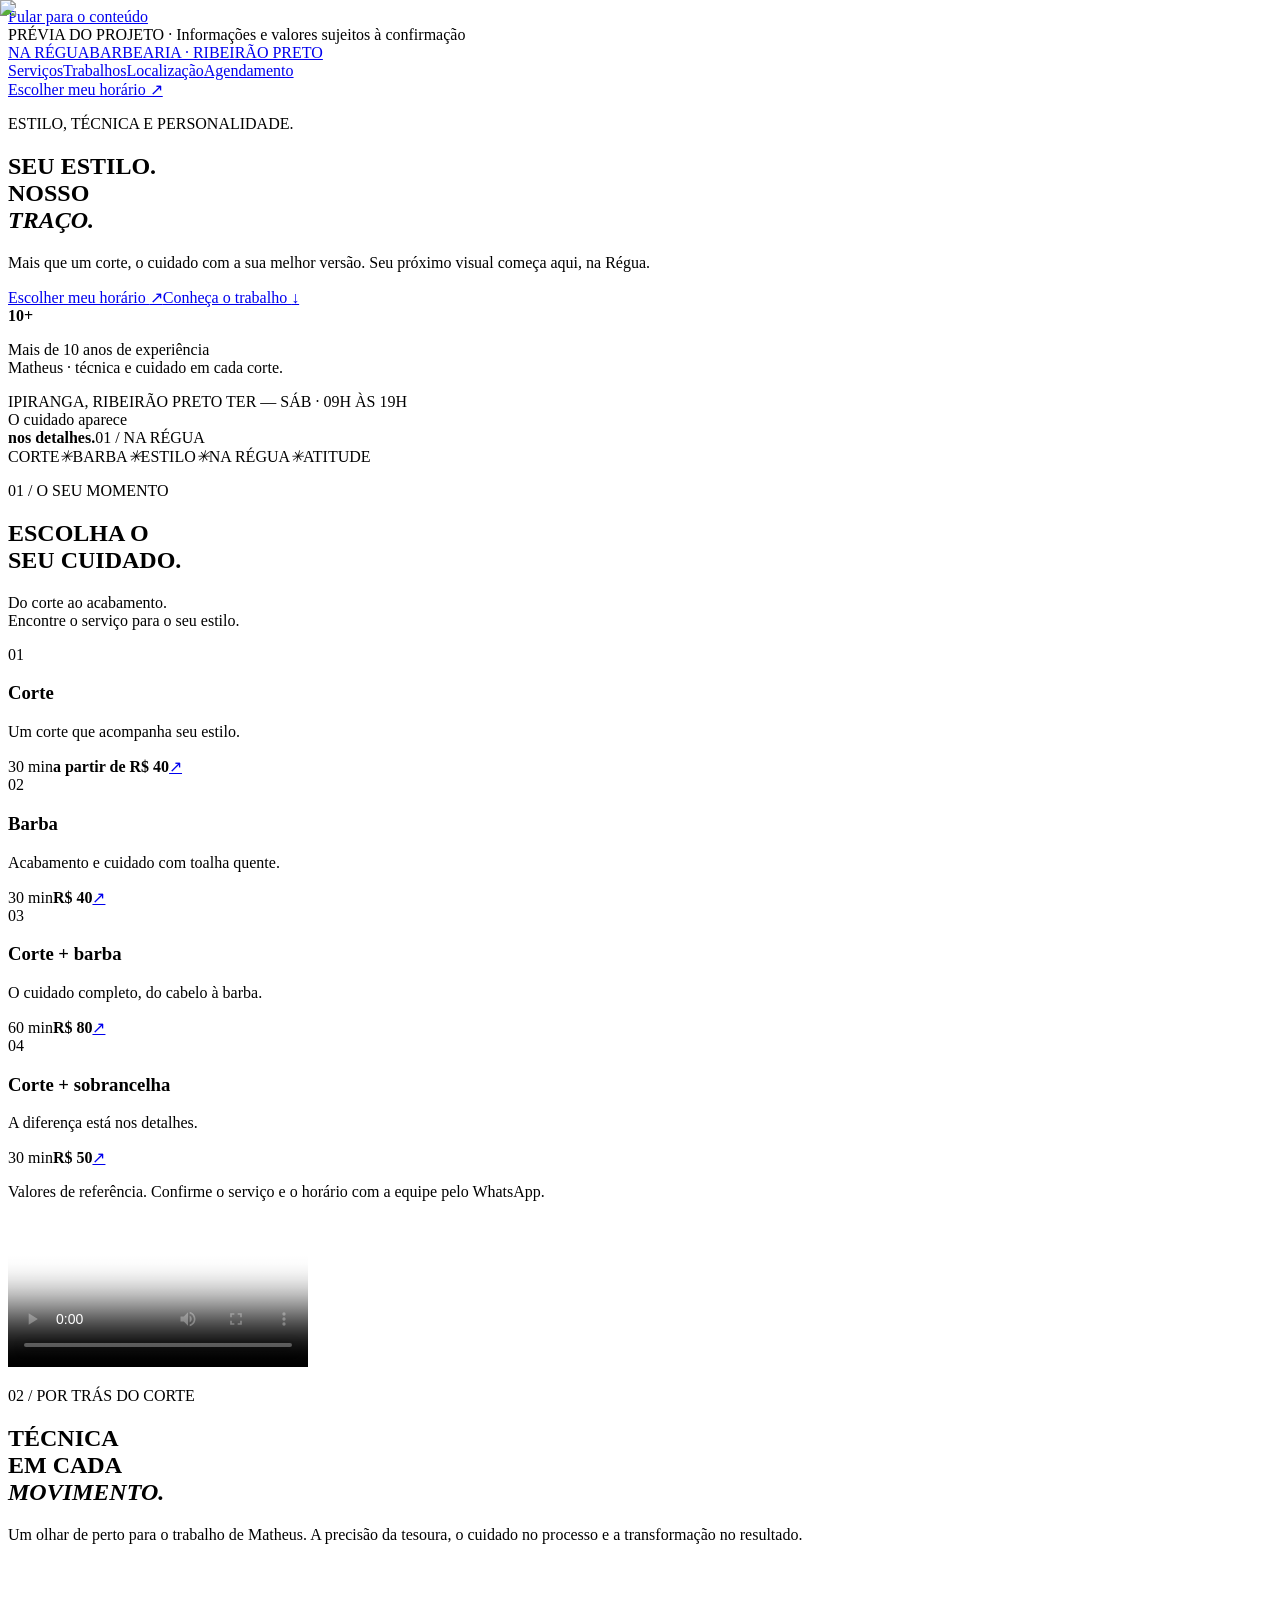
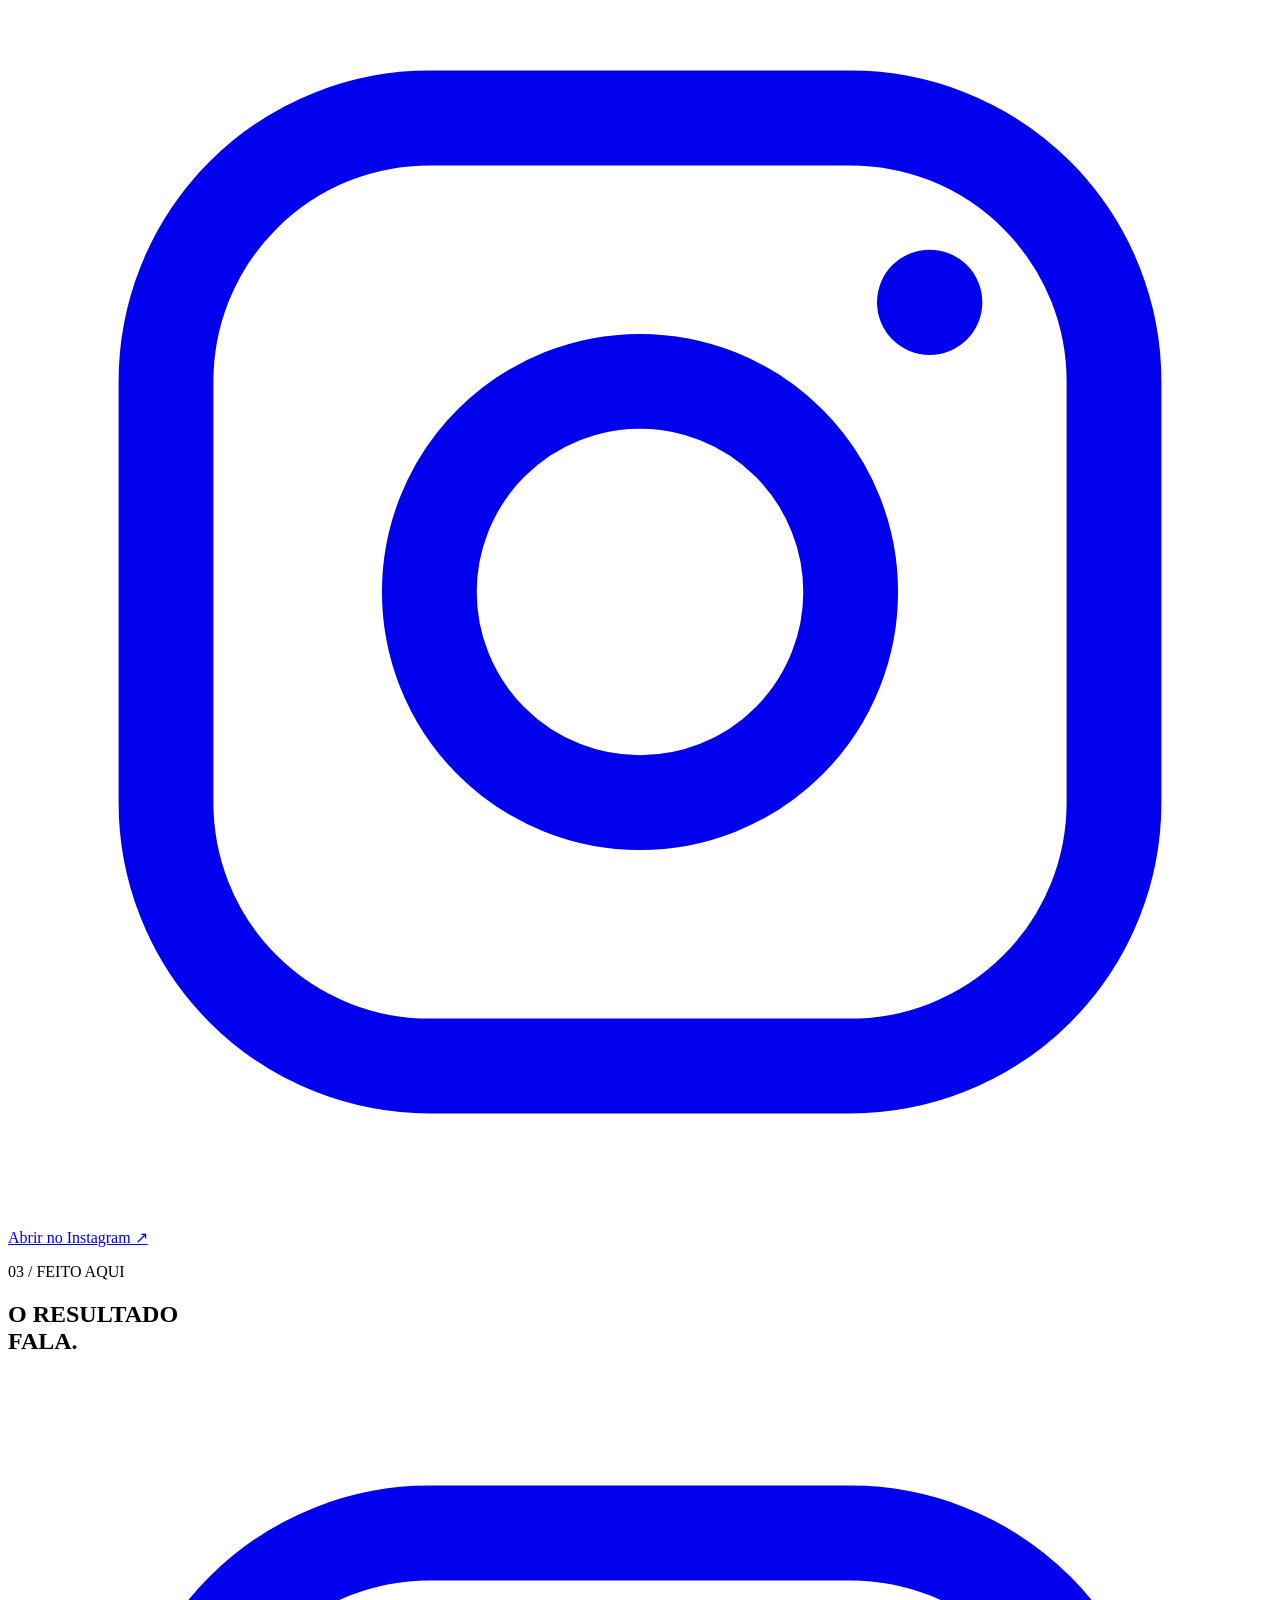
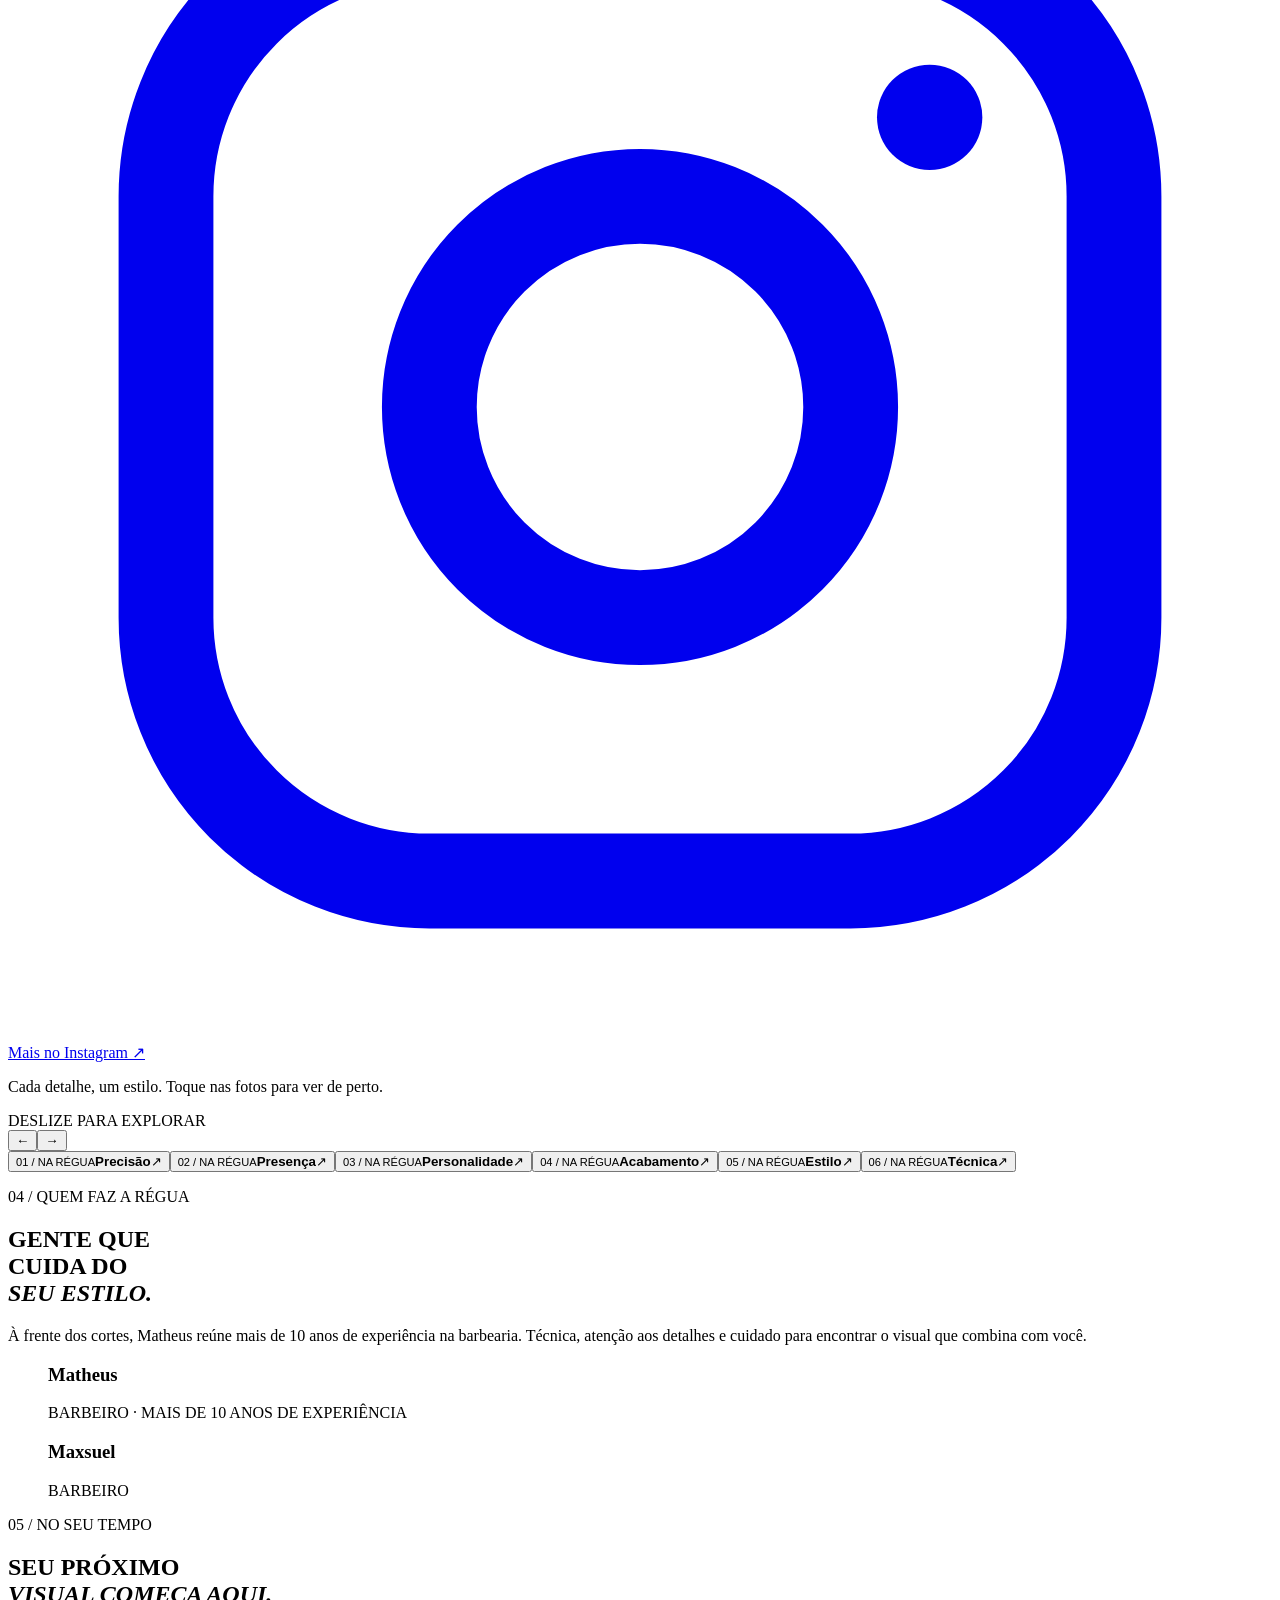
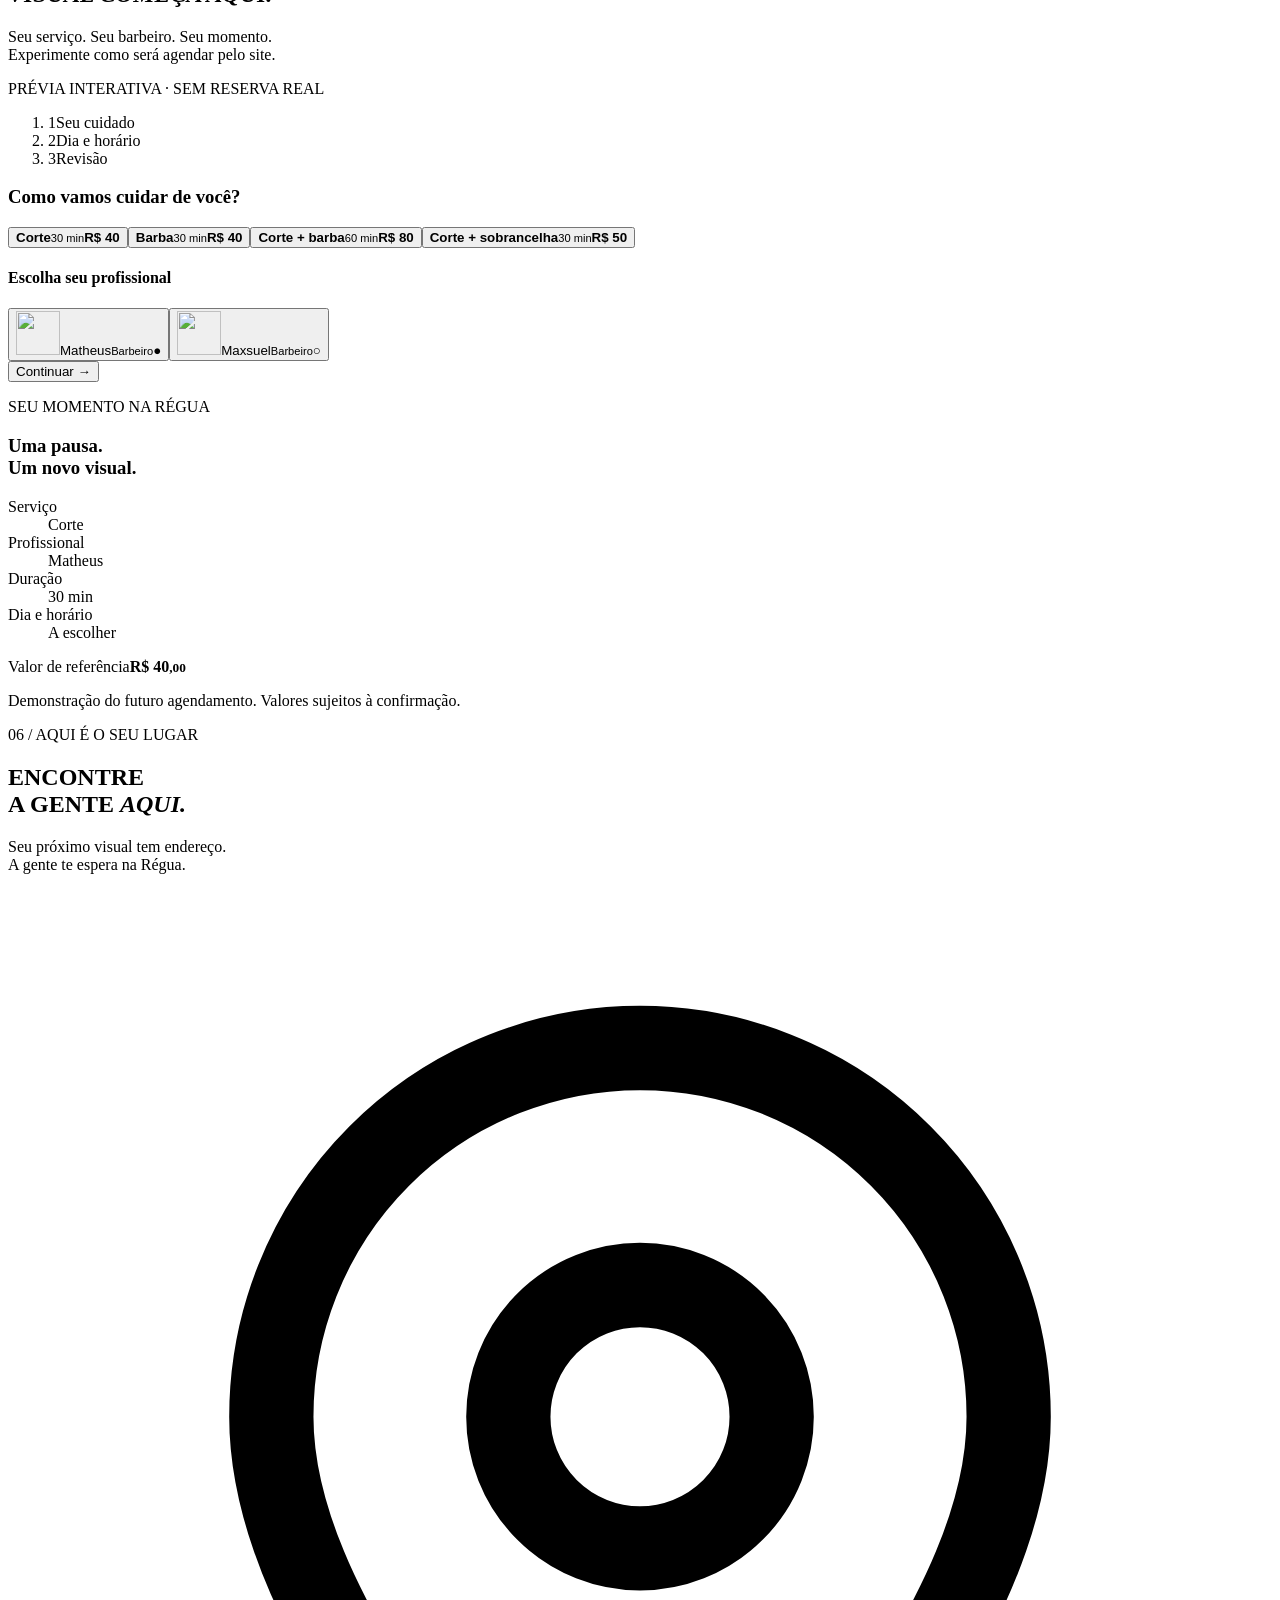
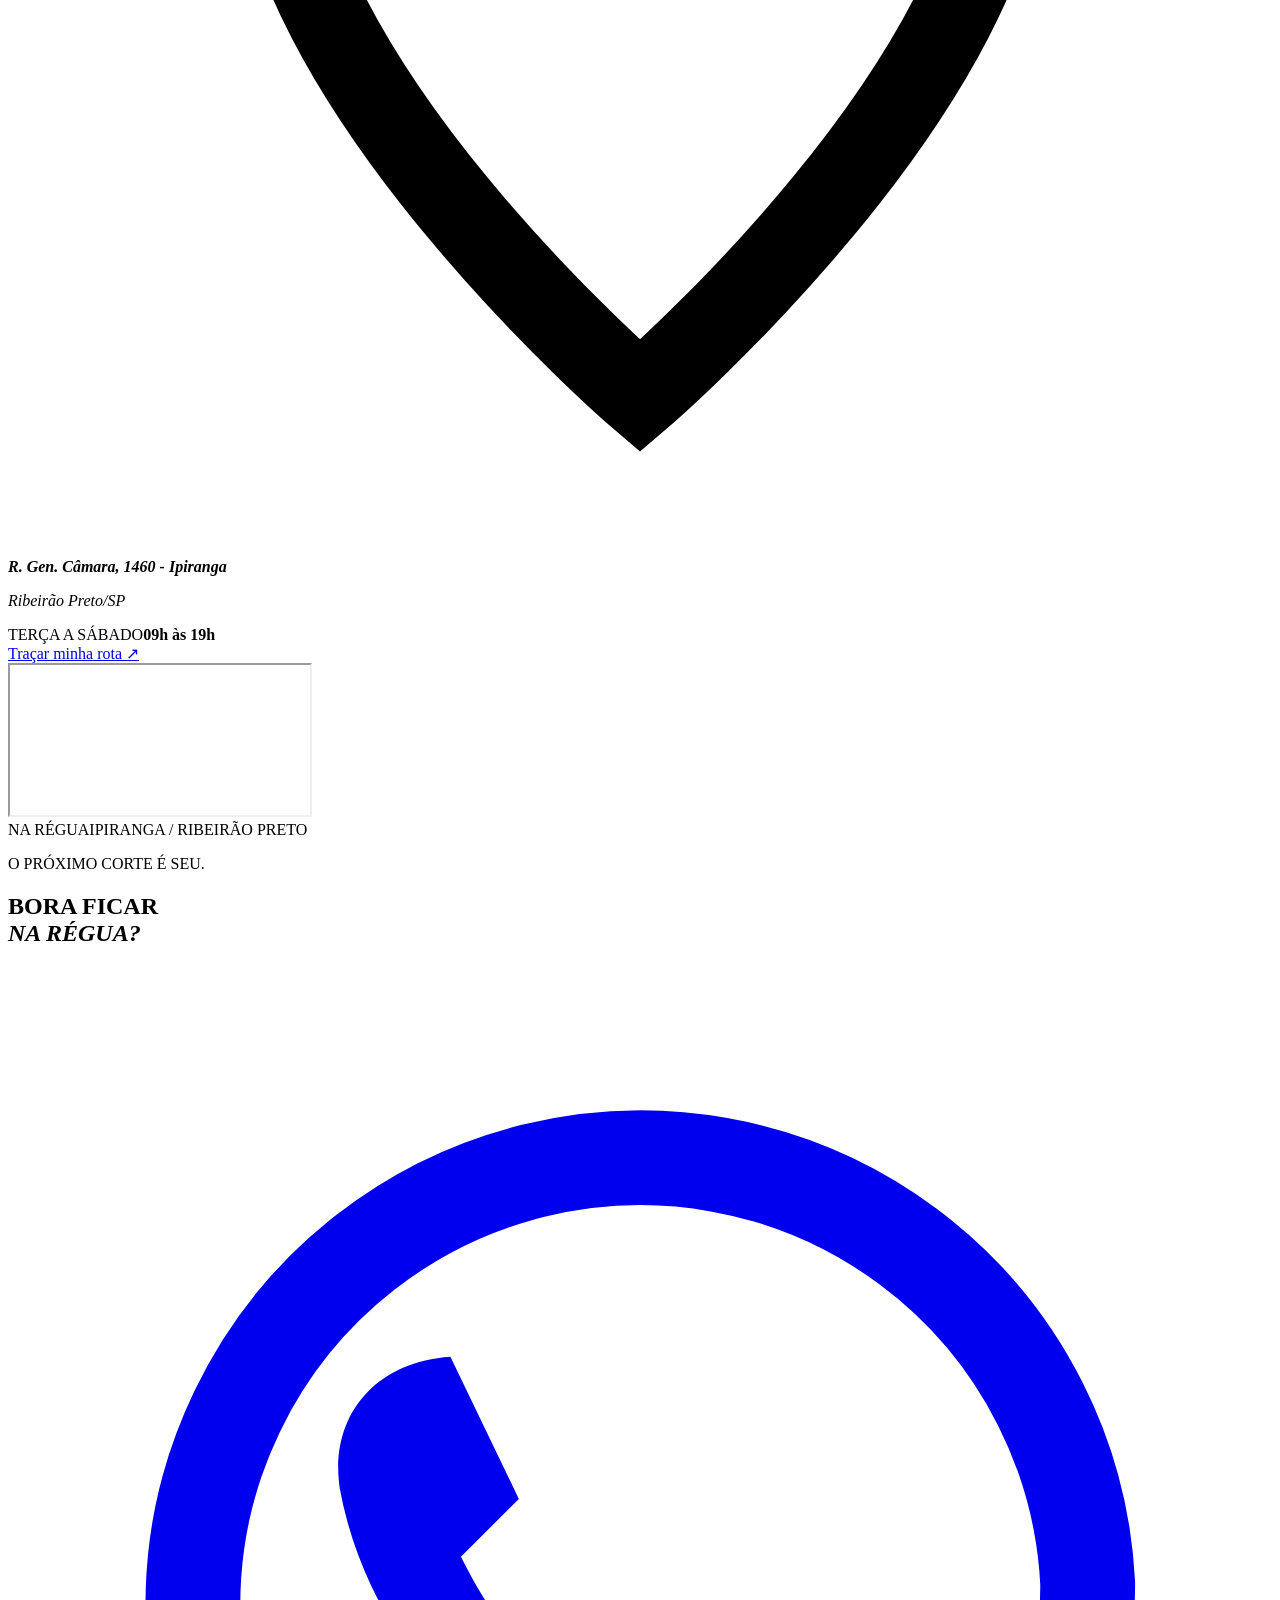
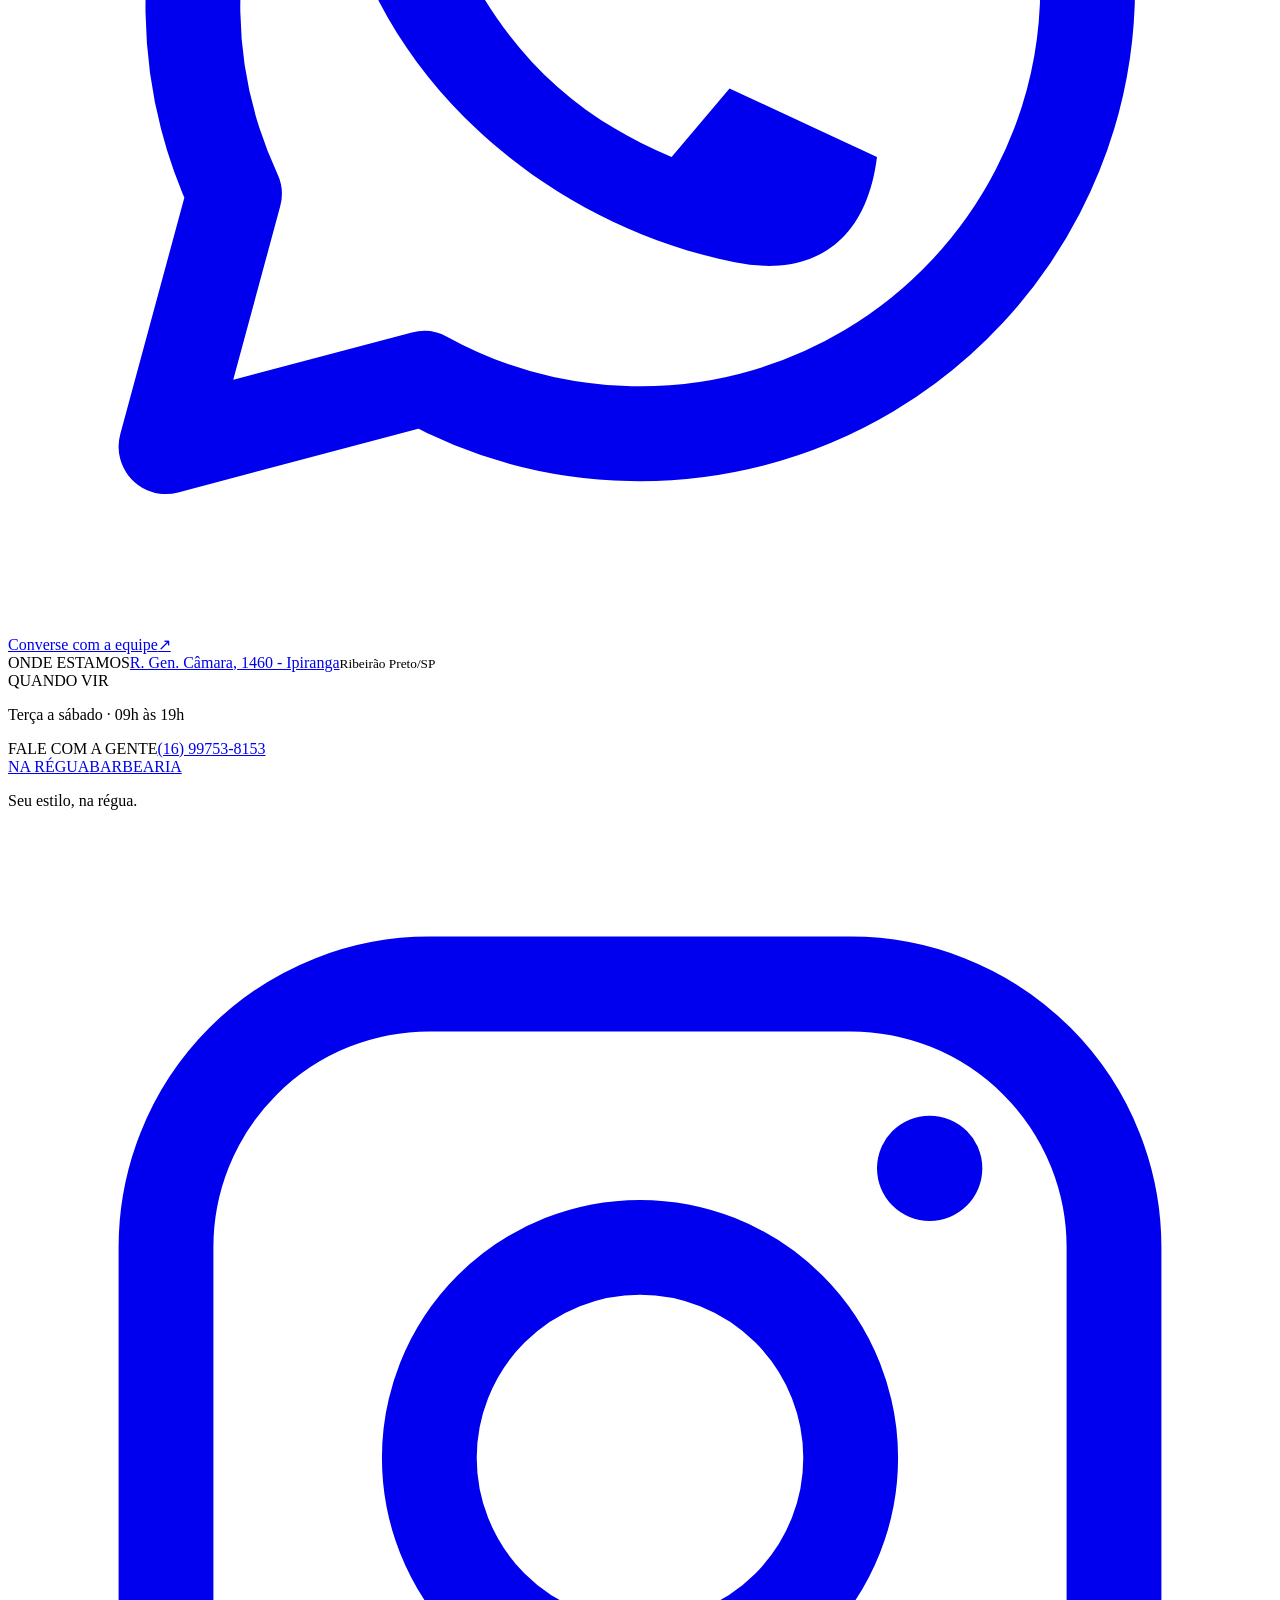
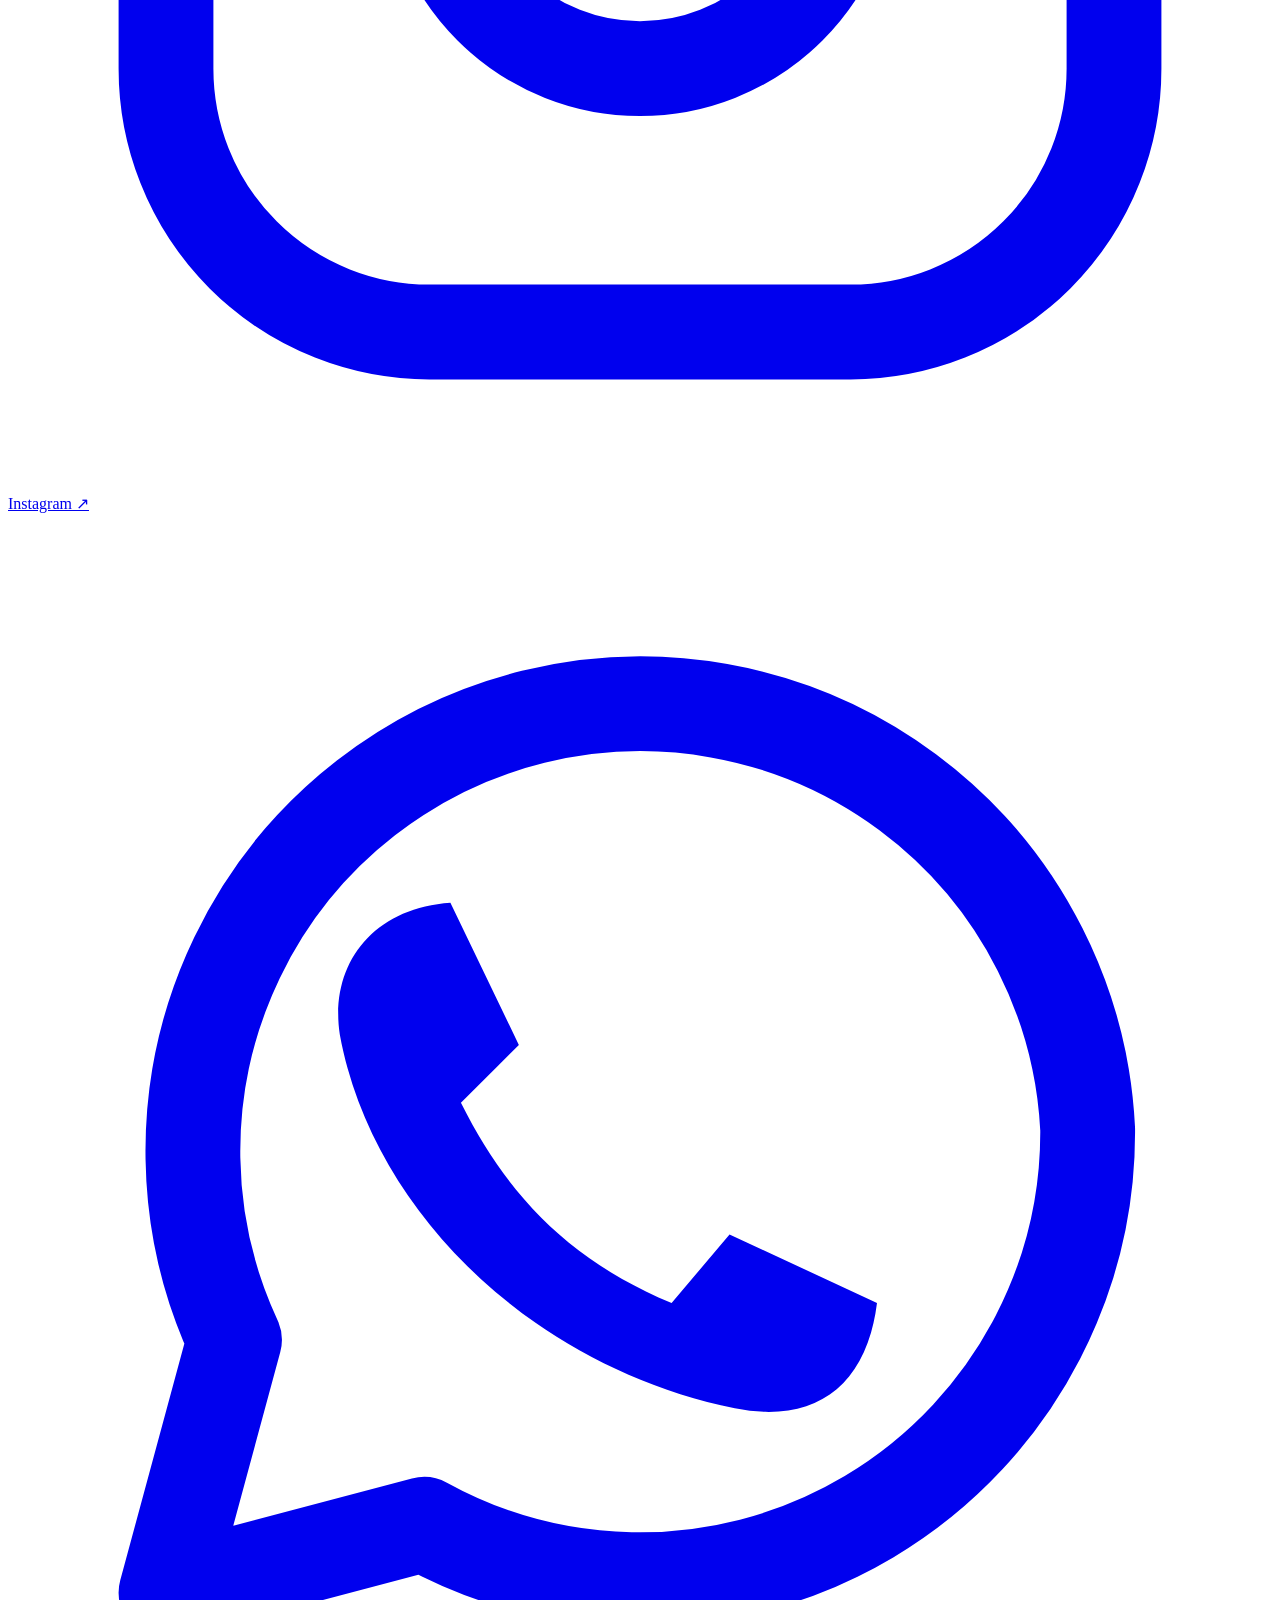
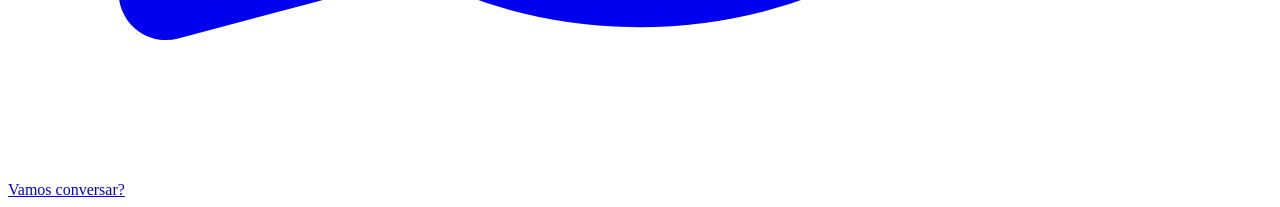
==== commit 463ad5e2: "Update barbershop address to Gen Camara 1460" ====
--- a/index.html
+++ b/index.html
@@ -1 +1 @@
-<!DOCTYPE html><html lang="pt-BR"><head><meta charSet="utf-8"/><meta name="viewport" content="width=device-width, initial-scale=1"/><link rel="preload" as="image" href="/na-regua-previa/fotos/02-matheus-em-atendimento.jpg"/><link rel="preload" as="image" href="/na-regua-previa/fotos/13-matheus-appbarber.jpg"/><link rel="preload" as="image" href="/na-regua-previa/fotos/14-maxsuel-appbarber.jpg"/><link rel="stylesheet" href="/na-regua-previa/_next/static/chunks/1vz6lltqo6fhy.css" data-precedence="next"/><link rel="preload" as="script" fetchPriority="low" href="/na-regua-previa/_next/static/chunks/0kqziy-7_gy73.js"/><script src="/na-regua-previa/_next/static/chunks/03x3hk8y67i14.js" async=""></script><script src="/na-regua-previa/_next/static/chunks/092r-mewpaf3q.js" async=""></script><script src="/na-regua-previa/_next/static/chunks/turbopack-0dxd5vivro-8j.js" async=""></script><script src="/na-regua-previa/_next/static/chunks/3qfy96eoyh-ek.js" async=""></script><script src="/na-regua-previa/_next/static/chunks/00s-snnjwx_89.js" async=""></script><title>Na Régua | Barbearia em Ribeirão Preto</title><meta name="description" content="Cortes, barba e cuidado masculino na Barbearia na Régua, em Ribeirão Preto."/><meta name="robots" content="noindex, nofollow"/><script src="/na-regua-previa/_next/static/chunks/0cz1d0mv5g_q7.js" noModule=""></script></head><body><div hidden=""><!--$--><!--/$--></div><a class="skip" href="#conteudo">Pular para o conteúdo</a><div class="preview-note">PRÉVIA DO PROJETO · Informações e valores sujeitos à confirmação</div><header><a href="#" class="wordmark" aria-label="Na Régua, início">NA RÉGUA<span>BARBEARIA · RIBEIRÃO PRETO</span></a><nav aria-label="Navegação principal"><a href="#servicos">Serviços</a><a href="#trabalhos">Trabalhos</a><a href="#localizacao">Localização</a><a href="#agendamento">Agendamento</a></nav><a class="header-contact" href="#agendamento">Escolher meu horário ↗</a></header><main id="conteudo"><section class="hero"><div class="hero-copy"><p class="eyebrow"><span></span> ESTILO, TÉCNICA E PERSONALIDADE.</p><h1>SEU ESTILO.<br/>NOSSO<br/><em>TRAÇO.</em></h1><p class="intro">Mais que um corte, o cuidado com a sua melhor versão. Seu próximo visual começa aqui, na Régua.</p><div class="hero-actions"><a class="button" href="#agendamento">Escolher meu horário <span>↗</span></a><a href="#trabalhos" class="text-link">Conheça o trabalho <span>↓</span></a></div><div class="experience-note"><strong>10+</strong><p>Mais de 10 anos de experiência<br/><span>Matheus · técnica e cuidado em cada corte.</span></p></div><div class="hero-location">IPIRANGA, RIBEIRÃO PRETO <span>TER — SÁB · 09H ÀS 19H</span></div></div><div class="hero-photo"><img alt="Matheus trabalhando no acabamento de um corte com desenho" decoding="async" data-nimg="fill" style="position:absolute;height:100%;width:100%;left:0;top:0;right:0;bottom:0;color:transparent" src="/na-regua-previa/fotos/02-matheus-em-atendimento.jpg"/><span class="photo-label">O cuidado aparece<br/><strong>nos detalhes.</strong></span><span class="photo-index">01 / NA RÉGUA</span></div></section><div class="ribbon" aria-hidden="true"><span>CORTE</span><i>✳</i><span>BARBA</span><i>✳</i><span>ESTILO</span><i>✳</i><span>NA RÉGUA</span><i>✳</i><span>ATITUDE</span></div><section id="servicos" class="section services"><div class="section-heading"><div><p class="eyebrow">01 / O SEU MOMENTO</p><h2>ESCOLHA O<br/>SEU CUIDADO.</h2></div><p>Do corte ao acabamento.<br/>Encontre o serviço para o seu estilo.</p></div><div class="service-list"><article class="service"><span class="number">0<!-- -->1</span><div><h3>Corte</h3><p>Um corte que acompanha seu estilo.</p></div><span class="duration">30 min</span><strong>a partir de R$ 40</strong><a href="https://wa.me/5516997538153" target="_blank" rel="noreferrer" aria-label="Consultar horário para Corte">↗</a></article><article class="service"><span class="number">0<!-- -->2</span><div><h3>Barba</h3><p>Acabamento e cuidado com toalha quente.</p></div><span class="duration">30 min</span><strong>R$ 40</strong><a href="https://wa.me/5516997538153" target="_blank" rel="noreferrer" aria-label="Consultar horário para Barba">↗</a></article><article class="service"><span class="number">0<!-- -->3</span><div><h3>Corte + barba</h3><p>O cuidado completo, do cabelo à barba.</p></div><span class="duration">60 min</span><strong>R$ 80</strong><a href="https://wa.me/5516997538153" target="_blank" rel="noreferrer" aria-label="Consultar horário para Corte + barba">↗</a></article><article class="service"><span class="number">0<!-- -->4</span><div><h3>Corte + sobrancelha</h3><p>A diferença está nos detalhes.</p></div><span class="duration">30 min</span><strong>R$ 50</strong><a href="https://wa.me/5516997538153" target="_blank" rel="noreferrer" aria-label="Consultar horário para Corte + sobrancelha">↗</a></article></div><p class="small-note">Valores de referência. Confirme o serviço e o horário com a equipe pelo WhatsApp.</p></section><section class="film section"><div class="reel-player"><video class="reel-video" controls="" playsInline="" preload="metadata" poster="/na-regua-previa/fotos/matheus-video-capa.jpg" aria-label="Matheus mostrando a técnica e o resultado de um corte"><source src="/na-regua-previa/video/matheus-corte.mp4" type="video/mp4"/>Seu navegador não consegue reproduzir este vídeo.</video></div><div class="film-copy"><p class="eyebrow">02 / POR TRÁS DO CORTE</p><h2>TÉCNICA<br/>EM CADA<br/><em>MOVIMENTO.</em></h2><p>Um olhar de perto para o trabalho de Matheus. A precisão da tesoura, o cuidado no processo e a transformação no resultado.</p><a href="https://www.instagram.com/matheusamanciooficiall/reel/CiXvm7zDg35/" class="text-link" target="_blank" rel="noreferrer"><svg class="social-icon" viewBox="0 0 24 24" fill="none" aria-hidden="true" focusable="false"><rect x="3" y="3" width="18" height="18" rx="5" stroke="currentColor" stroke-width="1.8"></rect><circle cx="12" cy="12" r="4" stroke="currentColor" stroke-width="1.8"></circle><circle cx="17.5" cy="6.5" r="1" fill="currentColor"></circle></svg>Abrir no Instagram <span>↗</span></a></div></section><section id="trabalhos" class="section gallery"><div class="section-heading"><div><p class="eyebrow">03 / FEITO AQUI</p><h2>O RESULTADO<br/>FALA.</h2></div><a class="text-link" href="https://www.instagram.com/barbearianaregua016/" target="_blank" rel="noreferrer"><svg class="social-icon" viewBox="0 0 24 24" fill="none" aria-hidden="true" focusable="false"><rect x="3" y="3" width="18" height="18" rx="5" stroke="currentColor" stroke-width="1.8"></rect><circle cx="12" cy="12" r="4" stroke="currentColor" stroke-width="1.8"></circle><circle cx="17.5" cy="6.5" r="1" fill="currentColor"></circle></svg>Mais no Instagram ↗</a></div><p class="gallery-hint">Cada detalhe, um estilo. Toque nas fotos para ver de perto.</p><div class="gallery-controls"><span>DESLIZE PARA EXPLORAR</span><div><button type="button" aria-label="Rolar galeria para a esquerda">←</button><button type="button" aria-label="Rolar galeria para a direita">→</button></div></div><div class="work-grid"><button type="button" class="work-card" aria-label="Ampliar: Corte curto com acabamento definido"><img alt="Corte curto com acabamento definido" loading="lazy" decoding="async" data-nimg="fill" style="position:absolute;height:100%;width:100%;left:0;top:0;right:0;bottom:0;color:transparent" src="/na-regua-previa/fotos/03-corte-pigmentacao.jpg"/><span class="work-caption"><span><small>0<!-- -->1<!-- --> / NA RÉGUA</small><strong>Precisão</strong></span><span class="expand-icon" aria-hidden="true">↗</span></span></button><button type="button" class="work-card" aria-label="Ampliar: Corte e barba cheia com acabamento"><img alt="Corte e barba cheia com acabamento" loading="lazy" decoding="async" data-nimg="fill" style="position:absolute;height:100%;width:100%;left:0;top:0;right:0;bottom:0;color:transparent" src="/na-regua-previa/fotos/17-corte-e-barba-cheia.jpg"/><span class="work-caption"><span><small>0<!-- -->2<!-- --> / NA RÉGUA</small><strong>Presença</strong></span><span class="expand-icon" aria-hidden="true">↗</span></span></button><button type="button" class="work-card" aria-label="Ampliar: Cabelo platinado durante o atendimento"><img alt="Cabelo platinado durante o atendimento" loading="lazy" decoding="async" data-nimg="fill" style="position:absolute;height:100%;width:100%;left:0;top:0;right:0;bottom:0;color:transparent" src="/na-regua-previa/fotos/21-platinado.jpg"/><span class="work-caption"><span><small>0<!-- -->3<!-- --> / NA RÉGUA</small><strong>Personalidade</strong></span><span class="expand-icon" aria-hidden="true">↗</span></span></button><button type="button" class="work-card" aria-label="Ampliar: Detalhes do corte e da barba"><img alt="Detalhes do corte e da barba" loading="lazy" decoding="async" data-nimg="fill" style="position:absolute;height:100%;width:100%;left:0;top:0;right:0;bottom:0;color:transparent" src="/na-regua-previa/fotos/04-corte-e-barba.jpg"/><span class="work-caption"><span><small>0<!-- -->4<!-- --> / NA RÉGUA</small><strong>Acabamento</strong></span><span class="expand-icon" aria-hidden="true">↗</span></span></button><button type="button" class="work-card" aria-label="Ampliar: Corte curto feito na barbearia"><img alt="Corte curto feito na barbearia" loading="lazy" decoding="async" data-nimg="fill" style="position:absolute;height:100%;width:100%;left:0;top:0;right:0;bottom:0;color:transparent" src="/na-regua-previa/fotos/07-corte-curto.jpg"/><span class="work-caption"><span><small>0<!-- -->5<!-- --> / NA RÉGUA</small><strong>Estilo</strong></span><span class="expand-icon" aria-hidden="true">↗</span></span></button><button type="button" class="work-card" aria-label="Ampliar: Matheus trabalhando no acabamento de um corte"><img alt="Matheus trabalhando no acabamento de um corte" loading="lazy" decoding="async" data-nimg="fill" style="position:absolute;height:100%;width:100%;left:0;top:0;right:0;bottom:0;color:transparent" src="/na-regua-previa/fotos/02-matheus-em-atendimento.jpg"/><span class="work-caption"><span><small>0<!-- -->6<!-- --> / NA RÉGUA</small><strong>Técnica</strong></span><span class="expand-icon" aria-hidden="true">↗</span></span></button></div><dialog class="photo-dialog" aria-label="Galeria de trabalhos"><div class="viewer-toolbar"><span>01<!-- --> / 06</span><button type="button" autofocus="" aria-label="Fechar foto">✕</button></div><div class="viewer-photo"><img alt="Corte curto com acabamento definido" loading="lazy" decoding="async" data-nimg="fill" style="position:absolute;height:100%;width:100%;left:0;top:0;right:0;bottom:0;color:transparent" src="/na-regua-previa/fotos/03-corte-pigmentacao.jpg"/></div><div class="viewer-toolbar"><button type="button" aria-label="Foto anterior">←</button><p>Precisão</p><button type="button" aria-label="Próxima foto">→</button></div></dialog></section><section id="equipe" class="section team"><div class="team-intro"><p class="eyebrow">04 / QUEM FAZ A RÉGUA</p><h2>GENTE QUE<br/>CUIDA DO<br/><em>SEU ESTILO.</em></h2><p>À frente dos cortes, Matheus reúne mais de 10 anos de experiência na barbearia. Técnica, atenção aos detalhes e cuidado para encontrar o visual que combina com você.</p></div><div class="team-grid"><figure><div><img alt="Retrato de Matheus" loading="lazy" decoding="async" data-nimg="fill" style="position:absolute;height:100%;width:100%;left:0;top:0;right:0;bottom:0;color:transparent" src="/na-regua-previa/fotos/13-matheus-appbarber.jpg"/></div><figcaption><h3>Matheus</h3><span>BARBEIRO · MAIS DE 10 ANOS DE EXPERIÊNCIA</span></figcaption></figure><figure><div><img alt="Retrato de Maxsuel" loading="lazy" decoding="async" data-nimg="fill" style="position:absolute;height:100%;width:100%;left:0;top:0;right:0;bottom:0;color:transparent" src="/na-regua-previa/fotos/14-maxsuel-appbarber.jpg"/></div><figcaption><h3>Maxsuel</h3><span>BARBEIRO</span></figcaption></figure></div></section><section id="agendamento" class="section booking-section"><div class="section-heading"><div><p class="eyebrow">05 / NO SEU TEMPO</p><h2>SEU PRÓXIMO<br/><em>VISUAL COMEÇA AQUI.</em></h2></div><p>Seu serviço. Seu barbeiro. Seu momento.<br/>Experimente como será agendar pelo site.</p></div><div class="booking-shell"><div class="booking-main"><span class="demo-badge">PRÉVIA INTERATIVA · SEM RESERVA REAL</span><ol class="booking-steps"><li class="current" aria-current="step"><span>1</span>Seu cuidado</li><li class=""><span>2</span>Dia e horário</li><li class=""><span>3</span>Revisão</li></ol><h3>Como vamos cuidar de você?</h3><div class="service-options"><button type="button" class="option selected" aria-pressed="true"><span><strong>Corte</strong><small>30 min</small></span><b>R$ <!-- -->40</b></button><button type="button" class="option" aria-pressed="false"><span><strong>Barba</strong><small>30 min</small></span><b>R$ <!-- -->40</b></button><button type="button" class="option" aria-pressed="false"><span><strong>Corte + barba</strong><small>60 min</small></span><b>R$ <!-- -->80</b></button><button type="button" class="option" aria-pressed="false"><span><strong>Corte + sobrancelha</strong><small>30 min</small></span><b>R$ <!-- -->50</b></button></div><h4>Escolha seu profissional</h4><div class="barber-options"><button type="button" class="option selected" aria-pressed="true"><img src="/na-regua-previa/fotos/13-matheus-appbarber.jpg" alt="" width="44" height="44"/><span>Matheus<small>Barbeiro</small></span><span aria-hidden="true">●</span></button><button type="button" class="option" aria-pressed="false"><img src="/na-regua-previa/fotos/14-maxsuel-appbarber.jpg" alt="" width="44" height="44"/><span>Maxsuel<small>Barbeiro</small></span><span aria-hidden="true">○</span></button></div><div class="booking-actions"><button type="button" class="button">Continuar<!-- --> <span>→</span></button></div></div><aside class="booking-summary"><p class="eyebrow">SEU MOMENTO NA RÉGUA</p><h3>Uma pausa.<br/>Um novo visual.</h3><dl><div><dt>Serviço</dt><dd>Corte</dd></div><div><dt>Profissional</dt><dd>Matheus</dd></div><div><dt>Duração</dt><dd>30 min</dd></div><div><dt>Dia e horário</dt><dd>A escolher</dd></div></dl><div class="booking-total"><span>Valor de referência</span><strong>R$ <!-- -->40<small>,00</small></strong></div><p class="booking-help">Demonstração do futuro agendamento. Valores sujeitos à confirmação.</p></aside></div></section><section id="localizacao" class="section location-section"><div class="location-copy"><p class="eyebrow">06 / AQUI É O SEU LUGAR</p><h2>ENCONTRE<br/>A GENTE <em>AQUI.</em></h2><p class="location-intro">Seu próximo visual tem endereço.<br/>A gente te espera na Régua.</p><address><span class="location-pin" aria-hidden="true"><svg viewBox="0 0 24 24" fill="none"><path d="M19 10c0 5-7 11-7 11S5 15 5 10a7 7 0 1 1 14 0Z" stroke="currentColor" stroke-width="1.6"></path><circle cx="12" cy="10" r="2.5" stroke="currentColor" stroke-width="1.6"></circle></svg></span><div><strong>Rua General Câmara, 1461</strong><p>Ipiranga · Ribeirão Preto/SP<br/>CEP 14060-570</p></div></address><div class="location-hours"><span>TERÇA A SÁBADO</span><strong>09h às 19h</strong></div><a class="button" href="https://www.google.com/maps/dir/?api=1&amp;destination=Rua%20General%20C%C3%A2mara%2C%201461%2C%20Ipiranga%2C%20Ribeir%C3%A3o%20Preto%2C%20SP%2C%2014060-570" target="_blank" rel="noreferrer">Traçar minha rota <span aria-hidden="true">↗</span></a></div><div class="location-map"><iframe title="Mapa: Rua General Câmara, 1461, Ribeirão Preto" src="https://maps.google.com/maps?q=Rua%20General%20C%C3%A2mara%2C%201461%2C%20Ipiranga%2C%20Ribeir%C3%A3o%20Preto%2C%20SP%2C%2014060-570&amp;output=embed" loading="lazy" referrerPolicy="no-referrer-when-downgrade" allowFullScreen=""></iframe><div class="map-caption"><span>NA RÉGUA</span><span>IPIRANGA / RIBEIRÃO PRETO</span></div></div></section><section id="contato" class="contact section"><p class="eyebrow">O PRÓXIMO CORTE É SEU.</p><h2>BORA FICAR<br/><em>NA RÉGUA?</em></h2><a class="button" href="https://wa.me/5516997538153" target="_blank" rel="noreferrer"><svg class="social-icon" viewBox="0 0 24 24" fill="none" aria-hidden="true" focusable="false"><path d="M20.5 11.7a8.5 8.5 0 0 1-12.6 7.5L3 20.5l1.3-4.8a8.5 8.5 0 1 1 16.2-4Z" stroke="currentColor" stroke-width="1.8" stroke-linejoin="round"></path><path d="m8.4 7.4 1.3 2.7-1.1 1.1c.9 1.8 2.1 3 4 3.8l1.1-1.3 2.8 1.3c-.2 1.6-1.2 2.3-2.7 2-3.9-.8-6.9-3.8-7.5-7.1-.2-1.3.6-2.4 2.1-2.5Z" fill="currentColor"></path></svg>Converse com a equipe<span aria-hidden="true">↗</span></a><div class="contact-details"><div><span>ONDE ESTAMOS</span><a href="#localizacao">Rua General Câmara, 1461</a><small>Ipiranga · Ribeirão Preto/SP</small></div><div><span>QUANDO VIR</span><p>Terça a sábado · 09h às 19h</p></div><div><span>FALE COM A GENTE</span><a href="tel:+5516997538153">(16) 99753-8153</a></div></div></section></main><footer><a href="#" class="wordmark">NA RÉGUA<span>BARBEARIA</span></a><p>Seu estilo, na régua.</p><a href="https://www.instagram.com/barbearianaregua016/" target="_blank" rel="noreferrer" class="text-link"><svg class="social-icon" viewBox="0 0 24 24" fill="none" aria-hidden="true" focusable="false"><rect x="3" y="3" width="18" height="18" rx="5" stroke="currentColor" stroke-width="1.8"></rect><circle cx="12" cy="12" r="4" stroke="currentColor" stroke-width="1.8"></circle><circle cx="17.5" cy="6.5" r="1" fill="currentColor"></circle></svg>Instagram ↗</a></footer><a class="floating-whatsapp" href="https://wa.me/5516997538153" target="_blank" rel="noreferrer" aria-label="Conversar com a barbearia no WhatsApp"><svg class="social-icon" viewBox="0 0 24 24" fill="none" aria-hidden="true" focusable="false"><path d="M20.5 11.7a8.5 8.5 0 0 1-12.6 7.5L3 20.5l1.3-4.8a8.5 8.5 0 1 1 16.2-4Z" stroke="currentColor" stroke-width="1.8" stroke-linejoin="round"></path><path d="m8.4 7.4 1.3 2.7-1.1 1.1c.9 1.8 2.1 3 4 3.8l1.1-1.3 2.8 1.3c-.2 1.6-1.2 2.3-2.7 2-3.9-.8-6.9-3.8-7.5-7.1-.2-1.3.6-2.4 2.1-2.5Z" fill="currentColor"></path></svg><span>Vamos conversar?</span></a><!--$--><!--/$--><script id="_R_">(globalThis["TURBOPACK"] || (globalThis["TURBOPACK"] = [])).push({"otherChunks":["static/chunks/0kqziy-7_gy73.js","static/chunks/03x3hk8y67i14.js","static/chunks/092r-mewpaf3q.js"],"runtimeModuleIds":[94553]});</script><script src="/na-regua-previa/_next/static/chunks/0kqziy-7_gy73.js" async=""></script><script>(self.__next_f=self.__next_f||[]).push([0])</script><script>self.__next_f.push([1,"1:\"$Sreact.fragment\"\n2:\"/na-regua-previa/_next/static/chunks/3qfy96eoyh-ek.js\"\n3:I[39756,[\"$2\"],\"default\"]\n4:I[37457,[\"$2\"],\"default\"]\n6:\"/na-regua-previa/_next/static/chunks/00s-snnjwx_89.js\"\n7:I[5500,[\"$2\",\"$6\"],\"Image\"]\n13:\"ViewportBoundary\"\n14:I[97367,[\"$2\"],\"$13\"]\n16:\"MetadataBoundary\"\n17:I[97367,[\"$2\"],\"$16\"]\n18:\"$Sreact.suspense\"\n1a:I[68027,[\"$2\"],\"default\",1]\n:HL[\"/na-regua-previa/_next/static/chunks/1vz6lltqo6fhy.css\",\"style\"]\n5:[[\"children\",{\"s\":\"__PAGE__\",\"h\":512,\"d\":{\"r\":[\"$\",\"$1\",\"c\",{\"children\":[[[\"$\",\"a\",null,{\"className\":\"skip\",\"href\":\"#conteudo\",\"children\":\"Pular para o conteúdo\"}],[\"$\",\"div\",null,{\"className\":\"preview-note\",\"children\":\"PRÉVIA DO PROJETO · Informações e valores sujeitos à confirmação\"}],[\"$\",\"header\",null,{\"children\":[[\"$\",\"a\",null,{\"href\":\"#\",\"className\":\"wordmark\",\"aria-label\":\"Na Régua, início\",\"children\":[\"NA RÉGUA\",[\"$\",\"span\",null,{\"children\":\"BARBEARIA · RIBEIRÃO PRETO\"}]]}],[\"$\",\"nav\",null,{\"aria-label\":\"Navegação principal\",\"children\":[[\"$\",\"a\",null,{\"href\":\"#servicos\",\"children\":\"Serviços\"}],[\"$\",\"a\",null,{\"href\":\"#trabalhos\",\"children\":\"Trabalhos\"}],[\"$\",\"a\",null,{\"href\":\"#localizacao\",\"children\":\"Localização\"}],[\"$\",\"a\",null,{\"href\":\"#agendamento\",\"children\":\"Agendamento\"}]]}],[\"$\",\"a\",null,{\"className\":\"header-contact\",\"href\":\"#agendamento\",\"children\":\"Escolher meu horário ↗\"}]]}],[\"$\",\"main\",null,{\"id\":\"conteudo\",\"children\":[[\"$\",\"section\",null,{\"className\":\"hero\",\"children\":[[\"$\",\"div\",null,{\"className\":\"hero-copy\",\"children\":[[\"$\",\"p\",null,{\"className\":\"eyebrow\",\"children\":[[\"$\",\"span\",null,{}],\" ESTILO, TÉCNICA E PERSONALIDADE.\"]}],[\"$\",\"h1\",null,{\"children\":[\"SEU ESTILO.\",[\"$\",\"br\",null,{}],\"NOSSO\",[\"$\",\"br\",null,{}],[\"$\",\"em\",null,{\"children\":\"TRAÇO.\"}]]}],[\"$\",\"p\",null,{\"className\":\"intro\",\"children\":\"Mais que um corte, o cuidado com a sua melhor versão. Seu próximo visual começa aqui, na Régua.\"}],[\"$\",\"div\",null,{\"className\":\"hero-actions\",\"children\":[[\"$\",\"a\",null,{\"className\":\"button\",\"href\":\"#agendamento\",\"children\":[\"Escolher meu horário \",[\"$\",\"span\",null,{\"children\":\"↗\"}]]}],[\"$\",\"a\",null,{\"href\":\"#trabalhos\",\"className\":\"text-link\",\"children\":[\"Conheça o trabalho \",[\"$\",\"span\",null,{\"children\":\"↓\"}]]}]]}],[\"$\",\"div\",null,{\"className\":\"experience-note\",\"children\":[[\"$\",\"strong\",null,{\"children\":\"10+\"}],[\"$\",\"p\",null,{\"children\":[\"Mais de 10 anos de experiência\",[\"$\",\"br\",null,{}],[\"$\",\"span\",null,{\"children\":\"Matheus · técnica e cuidado em cada corte.\"}]]}]]}],[\"$\",\"div\",null,{\"className\":\"hero-location\",\"children\":[\"IPIRANGA, RIBEIRÃO PRETO \",[\"$\",\"span\",null,{\"children\":\"TER — SÁB · 09H ÀS 19H\"}]]}]]}],[\"$\",\"div\",null,{\"className\":\"hero-photo\",\"children\":[[\"$\",\"$L7\",null,{\"src\":\"/na-regua-previa/fotos/02-matheus-em-atendimento.jpg\",\"alt\":\"Matheus trabalhando no acabamento de um corte com desenho\",\"fill\":true,\"sizes\":\"(max-width: 700px) 100vw, 50vw\",\"priority\":true}],[\"$\",\"span\",null,{\"className\":\"photo-label\",\"children\":[\"O cuidado aparece\",[\"$\",\"br\",null,{}],[\"$\",\"strong\",null,{\"children\":\"nos detalhes.\"}]]}],[\"$\",\"span\",null,{\"className\":\"photo-index\",\"children\":\"01 / NA RÉGUA\"}]]}]]}],[\"$\",\"div\",null,{\"className\":\"ribbon\",\"aria-hidden\":\"true\",\"children\":[[\"$\",\"span\",null,{\"children\":\"CORTE\"}],[\"$\",\"i\",null,{\"children\":\"✳\"}],[\"$\",\"span\",null,{\"children\":\"BARBA\"}],[\"$\",\"i\",null,{\"children\":\"✳\"}],[\"$\",\"span\",null,{\"children\":\"ESTILO\"}],[\"$\",\"i\",null,{\"children\":\"✳\"}],[\"$\",\"span\",null,{\"children\":\"NA RÉGUA\"}],[\"$\",\"i\",null,{\"children\":\"✳\"}],[\"$\",\"span\",null,{\"children\":\"ATITUDE\"}]]}],\"$L8\",\"$L9\",\"$La\",\"$Lb\",\"$Lc\",\"$Ld\",\"$Le\"]}],\"$Lf\",\"$L10\"],[\"$L11\"],\"$L12\"]}],\"p\":false,\"v\":null}}]]\n0:{\"P\":null,\"c\":[\"\",\"\"],\"q\":\"\",\"i\":false,\"t\":{\"t\":{\"s\":\"\",\"h\":528,\"d\":{\"r\":[\"$\",\"$1\",\"c\",{\"children\":[[[\"$\",\"link\",\"0\",{\"rel\":\"stylesheet\",\"href\":\"/na-regua-previa/_next/static/chunks/1vz6lltqo6fhy.css\",\"precedence\":\"next\",\"crossOrigin\":\"$undefined\",\"nonce\":\"$undefined\"}],[\"$\",\"script\",\"script-0\",{\"src\":\"/na-regua-previa/_next/static/chunks/3qfy96eoyh-ek.js\",\"async\":true,\"nonce\":\"$undefined\"}]],[\"$\",\"html\",null,{\"lang\":\"pt-BR\",\"children\":[\"$\",\"body\",null,{\"children\":[\"$\",\"$L3\",null,{\"parallelRouterKey\":\"children\",\"error\":\"$undefined\",\"errorStyles\":\"$undefined\",\"errorScripts\":\"$undefined\",\"template\":[\"$\",\"$L4\",null,{}],\"templateStyles\":\"$undefined\",\"templateScripts\":\"$undefined\",\"notFound\":[[[\"$\",\"title\",null,{\"children\":\"404: This page could not be found.\"}],[\"$\",\"div\",null,{\"style\":{\"fontFamily\":\"system-ui,\\\"Segoe UI\\\",Roboto,Helvetica,Arial,sans-serif,\\\"Apple Color Emoji\\\",\\\"Segoe UI Emoji\\\"\",\"height\":\"100vh\",\"textAlign\":\"center\",\"display\":\"flex\",\"flexDirection\":\"column\",\"alignItems\":\"center\",\"justifyContent\":\"center\"},\"children\":[\"$\",\"div\",null,{\"children\":[[\"$\",\"style\",null,{\"dangerouslySetInnerHTML\":{\"__html\":\"body{color:#000;background:#fff;margin:0}.next-error-h1{border-right:1px solid rgba(0,0,0,.3)}@media (prefers-color-scheme:dark){body{color:#fff;background:#000}.next-error-h1{border-right:1px solid rgba(255,255,255,.3)}}\"}}],[\"$\",\"h1\",null,{\"className\":\"next-error-h1\",\"style\":{\"display\":\"inline-block\",\"margin\":\"0 20px 0 0\",\"padding\":\"0 23px 0 0\",\"fontSize\":24,\"fontWeight\":500,\"verticalAlign\":\"top\",\"lineHeight\":\"49px\"},\"children\":404}],[\"$\",\"div\",null,{\"style\":{\"display\":\"inline-block\"},\"children\":[\"$\",\"h2\",null,{\"style\":{\"fontSize\":14,\"fontWeight\":400,\"lineHeight\":\"49px\",\"margin\":0},\"children\":\"This page could not be found.\"}]}]]}]}]],[]],\"forbidden\":\"$undefined\",\"unauthorized\":\"$undefined\"}]}]}]]}],\"p\":false,\"v\":null},\"c\":\"$Q5\"},\"h\":{\"r\":[\"$\",\"$1\",\"h\",{\"children\":[null,[\"$\",\"$L14\",null,{\"children\":\"$L15\"}],[\"$\",\"$L17\",null,{\"children\":[[\"$\",\"div\",null,{\"hidden\":true,\"children\":[\"$\",\"$18\",null,{\"name\":\"Next.Metadata\",\"children\":\"$L19\"}]}],null]}],null]}],\"p\":false,\"v\":null}},\"m\":\"$undefined\",\"G\":[\"$1a\",[[\"$\",\"link\",\"0\",{\"rel\":\"stylesheet\",\"href\":\"/na-regua-previa/_next/static/chunks/1vz6lltqo6fhy.css\",\"precedence\":\"next\",\"crossOrigin\":\"$undefined\",\"nonce\":\"$undefined\"}]]],\"S\":true,\"r\":\"$undefined\",\"s\":\"$undefined\",\"a\":\"$undefined\",\"l\":\"$undefined\",\"p\":\"$undefined\",\"d\":\"$undefined\",\"b\":\"mSmy8QBCyzjye3GHzzWOA\"}\n1b:I[95414,[\"$2\",\"$6\"],\"Gallery\"]\n1c:I[56249,[\"$2\",\"$6\"],\"Booking\"]\n1d:I[97367,[\"$2\"],\"OutletBoundary\"]\n8:[\"$\",\"section\",null,{\"id\":\"servicos\",\"className\":\"section services\",\"children\":[[\"$\",\"div\",null,{\"className\":\"section-heading\",\"children\":[[\"$\",\"div\",null,{\"children\":[[\"$\",\"p\",null,{\"className\":\"eyebrow\",\"children\":\"01 / O SEU MOMENTO\"}],[\"$\",\"h2\",null,{\"children\":[\"ESCOLHA O\",[\"$\",\"br\",null,{}],\"SEU CUIDADO.\"]}]]}],[\"$\",\"p\",null,{\"children\":[\"Do corte ao acabamento.\",[\"$\",\"br\",null,{}],\"Encontre o serviço para o seu estilo.\"]}]]}],[\"$\",\"div\",null,{\"className\":\"service-list\",\"children\":[[\"$\",\"article\",\"Corte\",{\"className\":\"service\",\"children\":[[\"$\",\"span\",null,{\"className\":\"number\",\"children\":[\"0\",1]}],[\"$\",\"div\",null,{\"children\":[[\"$\",\"h3\",null,{\"children\":\"Corte\"}],[\"$\",\"p\",null,{\"children\":\"Um corte que acompanha seu estilo.\"}]]}],[\"$\",\"span\",null,{\"className\":\"duration\",\"children\":\"30 min\"}],[\"$\",\"strong\",null,{\"children\":\"a partir de R$ 40\"}],[\"$\",\"a\",null,{\"href\":\"https://wa.me/5516997538153\",\"target\":\"_blank\",\"rel\":\"noreferrer\",\"aria-label\":\"Consultar horário para Corte\",\"children\":\"↗\"}]]}],[\"$\",\"article\",\"Barba\",{\"className\":\"service\",\"children\":[[\"$\",\"span\",null,{\"className\":\"number\",\"children\":[\"0\",2]}],[\"$\",\"div\",null,{\"children\":[[\"$\",\"h3\",null,{\"children\":\"Barba\"}],[\"$\",\"p\",null,{\"children\":\"Acabamento e cuidado com toalha quente.\"}]]}],[\"$\",\"span\",null,{\"className\":\"duration\",\"children\":\"30 min\"}],[\"$\",\"strong\",null,{\"children\":\"R$ 40\"}],[\"$\",\"a\",null,{\"href\":\"https://wa.me/5516997538153\",\"target\":\"_blank\",\"rel\":\"noreferrer\",\"aria-label\":\"Consultar horário para Barba\",\"children\":\"↗\"}]]}],[\"$\",\"article\",\"Corte + barba\",{\"className\":\"service\",\"children\":[[\"$\",\"span\",null,{\"className\":\"number\",\"children\":[\"0\",3]}],[\"$\",\"div\",null,{\"children\":[[\"$\",\"h3\",null,{\"children\":\"Corte + barba\"}],[\"$\",\"p\",null,{\"children\":\"O cuidado completo, do cabelo à barba.\"}]]}],[\"$\",\"span\",null,{\"className\":\"duration\",\"children\":\"60 min\"}],[\"$\",\"strong\",null,{\"children\":\"R$ 80\"}],[\"$\",\"a\",null,{\"href\":\"https://wa.me/5516997538153\",\"target\":\"_blank\",\"rel\":\"noreferrer\",\"aria-label\":\"Consultar horário para Corte + barba\",\"children\":\"↗\"}]]}],[\"$\",\"article\",\"Corte + sobrancelha\",{\"className\":\"service\",\"children\":[[\"$\",\"span\",null,{\"className\":\"number\",\"children\":[\"0\",4]}],[\"$\",\"div\",null,{\"children\":[[\"$\",\"h3\",null,{\"children\":\"Corte + sobrancelha\"}],[\"$\",\"p\",null,{\"children\":\"A diferença está nos detalhes.\"}]]}],[\"$\",\"span\",null,{\"className\":\"duration\",\"children\":\"30 min\"}],[\"$\",\"strong\",null,{\"children\":\"R$ 50\"}],[\"$\",\"a\",null,{\"href\":\"https://wa.me/5516997538153\",\"target\":\"_blank\",\"rel\":\"noreferrer\",\"aria-label\":\"Consultar horário para Corte + sobrancelha\",\"children\":\"↗\"}]]}]]}],[\"$\",\"p\",null,{\"className\":\"small-note\",\"children\":\"Valores de referência. Confirme o serviço e o horário com a equipe pelo WhatsApp.\"}]]}]\n9:[\"$\",\"section\",null,{\"className\":\"film section\",\"children\":[[\"$\",\"div\",null,{\"className\":\"reel-player\",\"children\":[\"$\",\"video\",null,{\"className\":\"reel-video\",\"controls\":true,\"playsInline\":true,\"preload\":\"metadata\",\"poster\":\"/na-regua-previa/fotos/matheus-video-capa.jpg\",\"aria-label\":\"Matheus mostrando a técnica e o resultado de um corte\",\"children\":[[\"$\",\"source\",null,{\"src\":\"/na-regua-previa/video/matheus-corte.mp4\",\"type\":\"video/mp4\"}],\"Seu navegador não consegue reproduzir este vídeo.\"]}]}],[\"$\",\"div\",null,{\"className\":\"film-copy\",\"children\":[[\"$\",\"p\",null,{\"className\":\"eyebrow\",\"children\":\"02 / POR TRÁS DO CORTE\"}],[\"$\",\"h2\",null,{\"children\":[\"TÉCNICA\",[\"$\",\"br\",null,{}],\"EM CADA\",[\"$\",\"br\",null,{}],[\"$\",\"em\",null,{\"children\":\"MOVIMENTO.\"}]]}],[\"$\",\"p\",null,{\"children\":\"Um olhar de perto para o trabalho de Matheus. A precisão da tesoura, o cuidado no processo e a transformação no resultado.\"}],[\"$\",\"a\",null,{\"href\":\"https://www.instagram.com/matheusamanciooficiall/reel/CiXvm7zDg35/\",\"className\":\"text-link\",\"target\":\"_blank\",\"rel\":\"noreferrer\",\"children\":[[\"$\",\"svg\",null,{\"className\":\"social-icon\",\"viewBox\":\"0 0 24 24\",\"fill\":\"none\",\"aria-hidden\":\"true\",\"focusable\":\"false\",\"children\":[[\"$\",\"rect\",null,{\"x\":\"3\",\"y\":\"3\",\"width\":\"18\",\"height\":\"18\",\"rx\":\"5\",\"stroke\":\"currentColor\",\"strokeWidth\":\"1.8\"}],[\"$\",\"circle\",null,{\"cx\":\"12\",\"cy\":\"12\",\"r\":\"4\",\"stroke\":\"currentColor\",\"strokeWidth\":\"1.8\"}],[\"$\",\"circle\",null,{\"cx\":\"17.5\",\"cy\":\"6.5\",\"r\":\"1\",\"fill\":\"currentColor\"}]]}],\"Abrir no Instagram \",[\"$\",\"span\",null,{\"children\":\"↗\"}]]}]]}]]}]\na:[\"$\",\"section\",null,{\"id\":\"trabalhos\",\"className\":\"section gallery\",\"children\":[[\"$\",\"div\",null,{\"className\":\"section-heading\",\"children\":[[\"$\",\"div\",null,{\"children\":[[\"$\",\"p\",null,{\"className\":\"eyebrow\",\"children\":\"03 / FEITO AQUI\"}],[\"$\",\"h2\",null,{\"children\":[\"O RESULTADO\",[\"$\",\"br\",null,{}],\"FALA.\"]}]]}],[\"$\",\"a\",null,{\"className\":\"text-link\",\"href\":\"https://www.instagram.com/barbearianaregua016/\",\"target\":\"_blank\",\"rel\":\"noreferrer\",\"children\":[[\"$\",\"svg\",null,{\"className\":\"social-icon\",\"viewBox\":\"0 0 24 24\",\"fill\":\"none\",\"aria-hidden\":\"true\",\"focusable\":\"false\",\"children\":[[\"$\",\"rect\",null,{\"x\":\"3\",\"y\":\"3\",\"width\":\"18\",\"height\":\"18\",\"rx\":\"5\",\"stroke\":\"currentColor\",\"strokeWidth\":\"1.8\"}],[\"$\",\"circle\",null,{\"cx\":\"12\",\"cy\":\"12\",\"r\":\"4\",\"stroke\":\"currentColor\",\"strokeWidth\":\"1.8\"}],[\"$\",\"circle\",null,{\"cx\":\"17.5\",\"cy\":\"6.5\",\"r\":\"1\",\"fill\":\"currentColor\"}]]}],\"Mais no Instagram ↗\"]}]]}],[\"$\",\"$L1b\",null,{}]]}]\nb:[\"$\",\"section\",null,{\"id\":\"equipe\",\"className\":\"section team\",\"children\":[[\"$\",\"div\",null,{\"className\":\"team-intro\",\"children\":[[\"$\",\"p\",null,{\"className\":\"eyebrow\",\"children\":\"04 / QUEM FAZ A RÉGUA\"}],[\"$\",\"h2\",null,{\"children\":[\"GENTE QUE\",[\"$\",\"br\",null,{}],\"CUIDA DO\",[\"$\",\"br\",null,{}],[\"$\",\"em\",null,{\"children\":\"SEU ESTILO.\"}]]}],[\"$\",\"p\",null,{\"children\":\"À frente dos cortes, Matheus reúne mais de 10 anos de experiência na barbearia. Técnica, atenção aos detalhes e cuidado para encontrar o visual que combina com você.\"}]]}],[\"$\",\"div\",null,{\"className\":\"team-grid\",\"children\":[[\"$\",\"figure\",\"Matheus\",{\"children\":[[\"$\",\"div\",null,{\"children\":[\"$\",\"$L7\",null,{\"src\":\"/na-regua-previa/fotos/13-matheus-appbarber.jpg\",\"alt\":\"Retrato de Matheus\",\"fill\":true,\"sizes\":\"(max-width: 700px) 100vw, 50vw\",\"priority\":false}]}],[\"$\",\"figcaption\",null,{\"children\":[[\"$\",\"h3\",null,{\"children\":\"Matheus\"}],[\"$\",\"span\",null,{\"children\":\"BARBEIRO · MAIS DE 10 ANOS DE EXPERIÊNCIA\"}]]}]]}],[\"$\",\"figure\",\"Maxsuel\",{\"children\":[[\"$\",\"div\",null,{\"children\":[\"$\",\"$L7\",null,{\"src\":\"/na-regua-previa/fotos/14-maxsuel-appbarber.jpg\",\"alt\":\"Retrato de Maxsuel\",\"fill\":true,\"sizes\":\"(max-width: 700px) 100vw, 50vw\",\"priority\":false}]}],[\"$\",\"figcaption\",null,{\"children\":[[\"$\",\"h3\",null,{\"children\":\"Maxsuel\"}],[\"$\",\"span\",null,{\"children\":\"BARBEIRO\"}]]}]]}]]}]]}]\nc:[\"$\",\"$L1c\",null,{}]\nd:[\"$\",\"section\",null,{\"id\":\"localizacao\",\"className\":\"section location-section\",\"children\":[[\"$\",\"div\",null,{\"className\":\"location-copy\",\"children\":[[\"$\",\"p\",null,{\"className\":\"eyebrow\",\"children\":\"06 / AQUI É O SEU LUGAR\"}],[\"$\",\"h2\",null,{\"children\":[\"ENCONTRE\",[\"$\",\"br\",null,{}],\"A GENTE \",[\"$\",\"em\",null,{\"children\":\"AQUI.\"}]]}],[\"$\",\"p\",null,{\"className\":\"location-intro\",\"children\":[\"Seu próximo visual tem endereço.\",[\"$\",\"br\",null,{}],\"A gente te espera na Régua.\"]}],[\"$\",\"address\",null,{\"children\":[[\"$\",\"span\",null,{\"className\":\"location-pin\",\"aria-hidden\":\"true\",\"children\":[\"$\",\"svg\",null,{\"viewBox\":\"0 0 24 24\",\"fill\":\"none\",\"children\":[[\"$\",\"path\",null,{\"d\":\"M19 10c0 5-7 11-7 11S5 15 5 10a7 7 0 1 1 14 0Z\",\"stroke\":\"currentColor\",\"strokeWidth\":\"1.6\"}],[\"$\",\"circle\",null,{\"cx\":\"12\",\"cy\":\"10\",\"r\":\"2.5\",\"stroke\":\"currentColor\",\"strokeWidth\":\"1.6\"}]]}]}],[\"$\",\"div\",null,{\"children\":[[\"$\",\"strong\",null,{\"children\":\"Rua General Câmara, 1461\"}],[\"$\",\"p\",null,{\"children\":[\"Ipiranga · Ribeirão Preto/SP\",[\"$\",\"br\",null,{}],\"CEP 14060-570\"]}]]}]]}],[\"$\",\"div\",null,{\"className\":\"location-hours\",\"children\":[[\"$\",\"span\",null,{\"children\":\"TERÇA A SÁBADO\"}],[\"$\",\"strong\",null,{\"children\":\"09h às 19h\"}]]}],[\"$\",\"a\",null,{\"className\":\"button\",\"href\":\"https://www.google.com/maps/dir/?api=1\u0026destination=Rua%20General%20C%C3%A2mara%2C%201461%2C%20Ipiranga%2C%20Ribeir%C3%A3o%20Preto%2C%20SP%2C%2014060-570\",\"target\":\"_blank\",\"rel\":\"noreferrer\",\"children\":[\"Traçar minha rota \",[\"$\",\"span\",null,{\"aria-hidden\":\"true\",\"children\":\"↗\"}]]}]]}],[\"$\",\"div\",null,{\"className\":\"location-map\",\"children\":[[\"$\",\"iframe\",null,{\"title\":\"Mapa: Rua General Câmara, 1461, Ribeirão Preto\",\"src\":\"https://maps.google.com/maps?q=Rua%20General%20C%C3%A2mara%2C%201461%2C%20Ipiranga%2C%20Ribeir%C3%A3o%20Preto%2C%20SP%2C%2014060-570\u0026output=embed\",\"loading\":\"lazy\",\"referrerPolicy\":\"no-referrer-when-downgrade\",\"allowFullScreen\":true}],[\"$\",\"div\",null,{\"className\":\"map-caption\",\"children\":[[\"$\",\"span\",null,{\"children\":\"NA RÉGUA\"}],[\"$\",\"span\",null,{\"children\":\"IPIRANGA / RIBEIRÃO PRETO\"}]]}]]}]]}]\ne:[\"$\",\"section\",null,{\"id\":\"contato\",\"className\":\"contact section\",\"children\":[[\"$\",\"p\",null,{\"className\":\"eyebrow\",\"children\":\"O PRÓXIMO CORTE É SEU.\"}],[\"$\",\"h2\",null,{\"children\":[\"BORA FICAR\",[\"$\",\"br\",null,{}],[\"$\",\"em\",null,{\"children\":\"NA RÉGUA?\"}]]}],[\"$\",\"a\",null,{\"className\":\"button\",\"href\":\"https://wa.me/5516997538153\",\"target\":\"_blank\",\"rel\":\"noreferrer\",\"children\":[[\"$\",\"svg\",null,{\"className\":\"social-icon\",\"viewBox\":\"0 0 24 24\",\"fill\":\"none\",\"aria-hidden\":\"true\",\"focusable\":\"false\",\"children\":[[\"$\",\"path\",null,{\"d\":\"M20.5 11.7a8.5 8.5 0 0 1-12.6 7.5L3 20.5l1.3-4.8a8.5 8.5 0 1 1 16.2-4Z\",\"stroke\":\"currentColor\",\"strokeWidth\":\"1.8\",\"strokeLinejoin\":\"round\"}],[\"$\",\"path\",null,{\"d\":\"m8.4 7.4 1.3 2.7-1.1 1.1c.9 1.8 2.1 3 4 3.8l1.1-1.3 2.8 1.3c-.2 1.6-1.2 2.3-2.7 2-3.9-.8-6.9-3.8-7.5-7.1-.2-1.3.6-2.4 2.1-2.5Z\",\"fill\":\"currentColor\"}]]}],\"Converse com a equipe\",[\"$\",\"span\",null,{\"aria-hidden\":\"true\",\"children\":\"↗\"}]]}],[\"$\",\"div\",null,{\"className\":\"contact-details\",\"children\":[[\"$\",\"div\",null,{\"children\":[[\"$\",\"span\",null,{\"children\":\"ONDE ESTAMOS\"}],[\"$\",\"a\",null,{\"href\":\"#localizacao\",\"children\":\"Rua General Câmara, 1461\"}],[\"$\",\"small\",null,{\"children\":\"Ipiranga · Ribeirão Preto/SP\"}]]}],[\"$\",\"div\",null,{\"children\":[[\"$\",\"span\",null,{\"children\":\"QUANDO VIR\"}],[\"$\",\"p\",null,{\"children\":\"Terça a sábado · 09h às 19h\"}]]}],[\"$\",\"div\",null,{\"children\":[[\"$\",\"span\",null,{\"children\":\"FALE COM A GENTE\"}],[\"$\",\"a\",null,{\"href\":\"tel:+5516997538153\",\"children\":\"(16) 99753-8153\"}]]}]]}]]}]\nf:[\"$\",\"footer\",null,{\"children\":[[\"$\",\"a\",null,{\"href\":\"#\",\"className\":\"wordmark\",\"children\":[\"NA RÉGUA\",[\"$\",\"span\",null,{\"children\":\"BARBEARIA\"}]]}],[\"$\",\"p\",null,{\"children\":\"Seu estilo, na régua.\"}],[\"$\",\"a\",null,{\"href\":\"https://www.instagram.com/barbearianaregua016/\",\"target\":\"_blank\",\"rel\":\"noreferrer\",\"className\":\"text-link\",\"children\":[[\"$\",\"svg\",null,{\"className\":\"social-icon\",\"viewBox\":\"0 0 24 24\",\"fill\":\"none\",\"aria-hidden\":\"true\",\"focusable\":\"false\",\"children\":[[\"$\",\"rect\",null,{\"x\":\"3\",\"y\":\"3\",\"width\":\"18\",\"height\":\"18\",\"rx\":\"5\",\"stroke\":\"currentColor\",\"strokeWidth\":\"1.8\"}],[\"$\",\"circle\",null,{\"cx\":\"12\",\"cy\":\"12\",\"r\":\"4\",\"stroke\":\"currentColor\",\"strokeWidth\":\"1.8\"}],[\"$\",\"circle\",null,{\"cx\":\"17.5\",\"cy\":\"6.5\",\"r\":\"1\",\"fill\":\"currentColor\"}]]}],\"Instagram ↗\"]}]]}]\n10:[\"$\",\"a\",null,{\"className\":\"floating-whatsapp\",\"href\":\"https://wa.me/5516997538153\",\"target\":\"_blank\",\"rel\":\"noreferrer\",\"aria-label\":\"Conversar com a barbearia no WhatsApp\",\"children\":[[\"$\",\"svg\",null,{\"className\":\"social-icon\",\"viewBox\":\"0 0 24 24\",\"fill\":\"none\",\"aria-hidden\":\"true\",\"focusable\":\"false\",\"children\":[[\"$\",\"path\",null,{\"d\":\"M20.5 11.7a8.5 8.5 0 0 1-12.6 7.5L3 20.5l1.3-4.8a8.5 8.5 0 1 1 16.2-4Z\",\"stroke\":\"currentColor\",\"strokeWidth\":\"1.8\",\"strokeLinejoin\":\"round\"}],[\"$\",\"path\",null,{\"d\":\"m8.4 7.4 1.3 2.7-1.1 1.1c.9 1.8 2.1 3 4 3.8l1.1-1.3 2.8 1.3c-.2 1.6-1.2 2.3-2.7 2-3.9-.8-6.9-3.8-7.5-7.1-.2-1.3.6-2.4 2.1-2.5Z\",\"fill\":\"currentColor\"}]]}],[\"$\",\"span\",null,{\"children\":\"Vamos conversar?\"}]]}]\n11:[\"$\",\"script\",\"script-0\",{\"src\":\"/na-regua-previa/_next/static/chunks/00s-snnjwx_89.js\",\"async\":true,\"nonce\":\"$undefined\"}]\n12:[\"$\",\"$L1d\",null,{\"children\":[\"$\",\"$18\",null,{\"name\":\"Next.MetadataOutlet\",\"children\":\"$@1e\"}]}]\n15:[[\"$\",\"meta\",\"0\",{\"charSet\":\"utf-8\"}],[\"$\",\"meta\",\"1\",{\"name\":\"viewport\",\"content\":\"width=device-width, initial-scale=1\"}]]\n19:[[\"$\",\"title\",\"0\",{\"children\":\"Na Régua | Barbearia em Ribeirão Preto\"}],[\"$\",\"meta\",\"1\",{\"name\":\"description\",\"content\":\"Cortes, barba e cuidado masculino na Barbearia na Régua, em Ribeirão Preto.\"}],[\"$\",\"meta\",\"2\",{\"name\":\"robots\",\"content\":\"noindex, nofollow\"}]]\n1e:null\n"])</script></body></html>+<!DOCTYPE html><html lang="pt-BR"><head><meta charSet="utf-8"/><meta name="viewport" content="width=device-width, initial-scale=1"/><link rel="preload" as="image" href="/na-regua-previa/fotos/02-matheus-em-atendimento.jpg"/><link rel="preload" as="image" href="/na-regua-previa/fotos/13-matheus-appbarber.jpg"/><link rel="preload" as="image" href="/na-regua-previa/fotos/14-maxsuel-appbarber.jpg"/><link rel="stylesheet" href="/na-regua-previa/_next/static/chunks/1vz6lltqo6fhy.css" data-precedence="next"/><link rel="preload" as="script" fetchPriority="low" href="/na-regua-previa/_next/static/chunks/0kqziy-7_gy73.js"/><script src="/na-regua-previa/_next/static/chunks/03x3hk8y67i14.js" async=""></script><script src="/na-regua-previa/_next/static/chunks/092r-mewpaf3q.js" async=""></script><script src="/na-regua-previa/_next/static/chunks/turbopack-0dxd5vivro-8j.js" async=""></script><script src="/na-regua-previa/_next/static/chunks/3qfy96eoyh-ek.js" async=""></script><script src="/na-regua-previa/_next/static/chunks/00s-snnjwx_89.js" async=""></script><title>Na Régua | Barbearia em Ribeirão Preto</title><meta name="description" content="Cortes, barba e cuidado masculino na Barbearia na Régua, em Ribeirão Preto."/><meta name="robots" content="noindex, nofollow"/><script src="/na-regua-previa/_next/static/chunks/0cz1d0mv5g_q7.js" noModule=""></script></head><body><div hidden=""><!--$--><!--/$--></div><a class="skip" href="#conteudo">Pular para o conteúdo</a><div class="preview-note">PRÉVIA DO PROJETO · Informações e valores sujeitos à confirmação</div><header><a href="#" class="wordmark" aria-label="Na Régua, início">NA RÉGUA<span>BARBEARIA · RIBEIRÃO PRETO</span></a><nav aria-label="Navegação principal"><a href="#servicos">Serviços</a><a href="#trabalhos">Trabalhos</a><a href="#localizacao">Localização</a><a href="#agendamento">Agendamento</a></nav><a class="header-contact" href="#agendamento">Escolher meu horário ↗</a></header><main id="conteudo"><section class="hero"><div class="hero-copy"><p class="eyebrow"><span></span> ESTILO, TÉCNICA E PERSONALIDADE.</p><h1>SEU ESTILO.<br/>NOSSO<br/><em>TRAÇO.</em></h1><p class="intro">Mais que um corte, o cuidado com a sua melhor versão. Seu próximo visual começa aqui, na Régua.</p><div class="hero-actions"><a class="button" href="#agendamento">Escolher meu horário <span>↗</span></a><a href="#trabalhos" class="text-link">Conheça o trabalho <span>↓</span></a></div><div class="experience-note"><strong>10+</strong><p>Mais de 10 anos de experiência<br/><span>Matheus · técnica e cuidado em cada corte.</span></p></div><div class="hero-location">IPIRANGA, RIBEIRÃO PRETO <span>TER — SÁB · 09H ÀS 19H</span></div></div><div class="hero-photo"><img alt="Matheus trabalhando no acabamento de um corte com desenho" decoding="async" data-nimg="fill" style="position:absolute;height:100%;width:100%;left:0;top:0;right:0;bottom:0;color:transparent" src="/na-regua-previa/fotos/02-matheus-em-atendimento.jpg"/><span class="photo-label">O cuidado aparece<br/><strong>nos detalhes.</strong></span><span class="photo-index">01 / NA RÉGUA</span></div></section><div class="ribbon" aria-hidden="true"><span>CORTE</span><i>✳</i><span>BARBA</span><i>✳</i><span>ESTILO</span><i>✳</i><span>NA RÉGUA</span><i>✳</i><span>ATITUDE</span></div><section id="servicos" class="section services"><div class="section-heading"><div><p class="eyebrow">01 / O SEU MOMENTO</p><h2>ESCOLHA O<br/>SEU CUIDADO.</h2></div><p>Do corte ao acabamento.<br/>Encontre o serviço para o seu estilo.</p></div><div class="service-list"><article class="service"><span class="number">0<!-- -->1</span><div><h3>Corte</h3><p>Um corte que acompanha seu estilo.</p></div><span class="duration">30 min</span><strong>a partir de R$ 40</strong><a href="https://wa.me/5516997538153" target="_blank" rel="noreferrer" aria-label="Consultar horário para Corte">↗</a></article><article class="service"><span class="number">0<!-- -->2</span><div><h3>Barba</h3><p>Acabamento e cuidado com toalha quente.</p></div><span class="duration">30 min</span><strong>R$ 40</strong><a href="https://wa.me/5516997538153" target="_blank" rel="noreferrer" aria-label="Consultar horário para Barba">↗</a></article><article class="service"><span class="number">0<!-- -->3</span><div><h3>Corte + barba</h3><p>O cuidado completo, do cabelo à barba.</p></div><span class="duration">60 min</span><strong>R$ 80</strong><a href="https://wa.me/5516997538153" target="_blank" rel="noreferrer" aria-label="Consultar horário para Corte + barba">↗</a></article><article class="service"><span class="number">0<!-- -->4</span><div><h3>Corte + sobrancelha</h3><p>A diferença está nos detalhes.</p></div><span class="duration">30 min</span><strong>R$ 50</strong><a href="https://wa.me/5516997538153" target="_blank" rel="noreferrer" aria-label="Consultar horário para Corte + sobrancelha">↗</a></article></div><p class="small-note">Valores de referência. Confirme o serviço e o horário com a equipe pelo WhatsApp.</p></section><section class="film section"><div class="reel-player"><video class="reel-video" controls="" playsInline="" preload="metadata" poster="/na-regua-previa/fotos/matheus-video-capa.jpg" aria-label="Matheus mostrando a técnica e o resultado de um corte"><source src="/na-regua-previa/video/matheus-corte.mp4" type="video/mp4"/>Seu navegador não consegue reproduzir este vídeo.</video></div><div class="film-copy"><p class="eyebrow">02 / POR TRÁS DO CORTE</p><h2>TÉCNICA<br/>EM CADA<br/><em>MOVIMENTO.</em></h2><p>Um olhar de perto para o trabalho de Matheus. A precisão da tesoura, o cuidado no processo e a transformação no resultado.</p><a href="https://www.instagram.com/matheusamanciooficiall/reel/CiXvm7zDg35/" class="text-link" target="_blank" rel="noreferrer"><svg class="social-icon" viewBox="0 0 24 24" fill="none" aria-hidden="true" focusable="false"><rect x="3" y="3" width="18" height="18" rx="5" stroke="currentColor" stroke-width="1.8"></rect><circle cx="12" cy="12" r="4" stroke="currentColor" stroke-width="1.8"></circle><circle cx="17.5" cy="6.5" r="1" fill="currentColor"></circle></svg>Abrir no Instagram <span>↗</span></a></div></section><section id="trabalhos" class="section gallery"><div class="section-heading"><div><p class="eyebrow">03 / FEITO AQUI</p><h2>O RESULTADO<br/>FALA.</h2></div><a class="text-link" href="https://www.instagram.com/barbearianaregua016/" target="_blank" rel="noreferrer"><svg class="social-icon" viewBox="0 0 24 24" fill="none" aria-hidden="true" focusable="false"><rect x="3" y="3" width="18" height="18" rx="5" stroke="currentColor" stroke-width="1.8"></rect><circle cx="12" cy="12" r="4" stroke="currentColor" stroke-width="1.8"></circle><circle cx="17.5" cy="6.5" r="1" fill="currentColor"></circle></svg>Mais no Instagram ↗</a></div><p class="gallery-hint">Cada detalhe, um estilo. Toque nas fotos para ver de perto.</p><div class="gallery-controls"><span>DESLIZE PARA EXPLORAR</span><div><button type="button" aria-label="Rolar galeria para a esquerda">←</button><button type="button" aria-label="Rolar galeria para a direita">→</button></div></div><div class="work-grid"><button type="button" class="work-card" aria-label="Ampliar: Corte curto com acabamento definido"><img alt="Corte curto com acabamento definido" loading="lazy" decoding="async" data-nimg="fill" style="position:absolute;height:100%;width:100%;left:0;top:0;right:0;bottom:0;color:transparent" src="/na-regua-previa/fotos/03-corte-pigmentacao.jpg"/><span class="work-caption"><span><small>0<!-- -->1<!-- --> / NA RÉGUA</small><strong>Precisão</strong></span><span class="expand-icon" aria-hidden="true">↗</span></span></button><button type="button" class="work-card" aria-label="Ampliar: Corte e barba cheia com acabamento"><img alt="Corte e barba cheia com acabamento" loading="lazy" decoding="async" data-nimg="fill" style="position:absolute;height:100%;width:100%;left:0;top:0;right:0;bottom:0;color:transparent" src="/na-regua-previa/fotos/17-corte-e-barba-cheia.jpg"/><span class="work-caption"><span><small>0<!-- -->2<!-- --> / NA RÉGUA</small><strong>Presença</strong></span><span class="expand-icon" aria-hidden="true">↗</span></span></button><button type="button" class="work-card" aria-label="Ampliar: Cabelo platinado durante o atendimento"><img alt="Cabelo platinado durante o atendimento" loading="lazy" decoding="async" data-nimg="fill" style="position:absolute;height:100%;width:100%;left:0;top:0;right:0;bottom:0;color:transparent" src="/na-regua-previa/fotos/21-platinado.jpg"/><span class="work-caption"><span><small>0<!-- -->3<!-- --> / NA RÉGUA</small><strong>Personalidade</strong></span><span class="expand-icon" aria-hidden="true">↗</span></span></button><button type="button" class="work-card" aria-label="Ampliar: Detalhes do corte e da barba"><img alt="Detalhes do corte e da barba" loading="lazy" decoding="async" data-nimg="fill" style="position:absolute;height:100%;width:100%;left:0;top:0;right:0;bottom:0;color:transparent" src="/na-regua-previa/fotos/04-corte-e-barba.jpg"/><span class="work-caption"><span><small>0<!-- -->4<!-- --> / NA RÉGUA</small><strong>Acabamento</strong></span><span class="expand-icon" aria-hidden="true">↗</span></span></button><button type="button" class="work-card" aria-label="Ampliar: Corte curto feito na barbearia"><img alt="Corte curto feito na barbearia" loading="lazy" decoding="async" data-nimg="fill" style="position:absolute;height:100%;width:100%;left:0;top:0;right:0;bottom:0;color:transparent" src="/na-regua-previa/fotos/07-corte-curto.jpg"/><span class="work-caption"><span><small>0<!-- -->5<!-- --> / NA RÉGUA</small><strong>Estilo</strong></span><span class="expand-icon" aria-hidden="true">↗</span></span></button><button type="button" class="work-card" aria-label="Ampliar: Matheus trabalhando no acabamento de um corte"><img alt="Matheus trabalhando no acabamento de um corte" loading="lazy" decoding="async" data-nimg="fill" style="position:absolute;height:100%;width:100%;left:0;top:0;right:0;bottom:0;color:transparent" src="/na-regua-previa/fotos/02-matheus-em-atendimento.jpg"/><span class="work-caption"><span><small>0<!-- -->6<!-- --> / NA RÉGUA</small><strong>Técnica</strong></span><span class="expand-icon" aria-hidden="true">↗</span></span></button></div><dialog class="photo-dialog" aria-label="Galeria de trabalhos"><div class="viewer-toolbar"><span>01<!-- --> / 06</span><button type="button" autofocus="" aria-label="Fechar foto">✕</button></div><div class="viewer-photo"><img alt="Corte curto com acabamento definido" loading="lazy" decoding="async" data-nimg="fill" style="position:absolute;height:100%;width:100%;left:0;top:0;right:0;bottom:0;color:transparent" src="/na-regua-previa/fotos/03-corte-pigmentacao.jpg"/></div><div class="viewer-toolbar"><button type="button" aria-label="Foto anterior">←</button><p>Precisão</p><button type="button" aria-label="Próxima foto">→</button></div></dialog></section><section id="equipe" class="section team"><div class="team-intro"><p class="eyebrow">04 / QUEM FAZ A RÉGUA</p><h2>GENTE QUE<br/>CUIDA DO<br/><em>SEU ESTILO.</em></h2><p>À frente dos cortes, Matheus reúne mais de 10 anos de experiência na barbearia. Técnica, atenção aos detalhes e cuidado para encontrar o visual que combina com você.</p></div><div class="team-grid"><figure><div><img alt="Retrato de Matheus" loading="lazy" decoding="async" data-nimg="fill" style="position:absolute;height:100%;width:100%;left:0;top:0;right:0;bottom:0;color:transparent" src="/na-regua-previa/fotos/13-matheus-appbarber.jpg"/></div><figcaption><h3>Matheus</h3><span>BARBEIRO · MAIS DE 10 ANOS DE EXPERIÊNCIA</span></figcaption></figure><figure><div><img alt="Retrato de Maxsuel" loading="lazy" decoding="async" data-nimg="fill" style="position:absolute;height:100%;width:100%;left:0;top:0;right:0;bottom:0;color:transparent" src="/na-regua-previa/fotos/14-maxsuel-appbarber.jpg"/></div><figcaption><h3>Maxsuel</h3><span>BARBEIRO</span></figcaption></figure></div></section><section id="agendamento" class="section booking-section"><div class="section-heading"><div><p class="eyebrow">05 / NO SEU TEMPO</p><h2>SEU PRÓXIMO<br/><em>VISUAL COMEÇA AQUI.</em></h2></div><p>Seu serviço. Seu barbeiro. Seu momento.<br/>Experimente como será agendar pelo site.</p></div><div class="booking-shell"><div class="booking-main"><span class="demo-badge">PRÉVIA INTERATIVA · SEM RESERVA REAL</span><ol class="booking-steps"><li class="current" aria-current="step"><span>1</span>Seu cuidado</li><li class=""><span>2</span>Dia e horário</li><li class=""><span>3</span>Revisão</li></ol><h3>Como vamos cuidar de você?</h3><div class="service-options"><button type="button" class="option selected" aria-pressed="true"><span><strong>Corte</strong><small>30 min</small></span><b>R$ <!-- -->40</b></button><button type="button" class="option" aria-pressed="false"><span><strong>Barba</strong><small>30 min</small></span><b>R$ <!-- -->40</b></button><button type="button" class="option" aria-pressed="false"><span><strong>Corte + barba</strong><small>60 min</small></span><b>R$ <!-- -->80</b></button><button type="button" class="option" aria-pressed="false"><span><strong>Corte + sobrancelha</strong><small>30 min</small></span><b>R$ <!-- -->50</b></button></div><h4>Escolha seu profissional</h4><div class="barber-options"><button type="button" class="option selected" aria-pressed="true"><img src="/na-regua-previa/fotos/13-matheus-appbarber.jpg" alt="" width="44" height="44"/><span>Matheus<small>Barbeiro</small></span><span aria-hidden="true">●</span></button><button type="button" class="option" aria-pressed="false"><img src="/na-regua-previa/fotos/14-maxsuel-appbarber.jpg" alt="" width="44" height="44"/><span>Maxsuel<small>Barbeiro</small></span><span aria-hidden="true">○</span></button></div><div class="booking-actions"><button type="button" class="button">Continuar<!-- --> <span>→</span></button></div></div><aside class="booking-summary"><p class="eyebrow">SEU MOMENTO NA RÉGUA</p><h3>Uma pausa.<br/>Um novo visual.</h3><dl><div><dt>Serviço</dt><dd>Corte</dd></div><div><dt>Profissional</dt><dd>Matheus</dd></div><div><dt>Duração</dt><dd>30 min</dd></div><div><dt>Dia e horário</dt><dd>A escolher</dd></div></dl><div class="booking-total"><span>Valor de referência</span><strong>R$ <!-- -->40<small>,00</small></strong></div><p class="booking-help">Demonstração do futuro agendamento. Valores sujeitos à confirmação.</p></aside></div></section><section id="localizacao" class="section location-section"><div class="location-copy"><p class="eyebrow">06 / AQUI É O SEU LUGAR</p><h2>ENCONTRE<br/>A GENTE <em>AQUI.</em></h2><p class="location-intro">Seu próximo visual tem endereço.<br/>A gente te espera na Régua.</p><address><span class="location-pin" aria-hidden="true"><svg viewBox="0 0 24 24" fill="none"><path d="M19 10c0 5-7 11-7 11S5 15 5 10a7 7 0 1 1 14 0Z" stroke="currentColor" stroke-width="1.6"></path><circle cx="12" cy="10" r="2.5" stroke="currentColor" stroke-width="1.6"></circle></svg></span><div><strong>R. Gen. Câmara, 1460 - Ipiranga</strong><p>Ribeirão Preto/SP</p></div></address><div class="location-hours"><span>TERÇA A SÁBADO</span><strong>09h às 19h</strong></div><a class="button" href="https://www.google.com/maps/dir/?api=1&amp;destination=R.%20Gen.%20C%C3%A2mara%2C%201460%20-%20Ipiranga%2C%20Ribeir%C3%A3o%20Preto%2C%20SP" target="_blank" rel="noreferrer">Traçar minha rota <span aria-hidden="true">↗</span></a></div><div class="location-map"><iframe title="Mapa: R. Gen. Câmara, 1460 - Ipiranga, Ribeirão Preto" src="https://maps.google.com/maps?q=R.%20Gen.%20C%C3%A2mara%2C%201460%20-%20Ipiranga%2C%20Ribeir%C3%A3o%20Preto%2C%20SP&amp;output=embed" loading="lazy" referrerPolicy="no-referrer-when-downgrade" allowFullScreen=""></iframe><div class="map-caption"><span>NA RÉGUA</span><span>IPIRANGA / RIBEIRÃO PRETO</span></div></div></section><section id="contato" class="contact section"><p class="eyebrow">O PRÓXIMO CORTE É SEU.</p><h2>BORA FICAR<br/><em>NA RÉGUA?</em></h2><a class="button" href="https://wa.me/5516997538153" target="_blank" rel="noreferrer"><svg class="social-icon" viewBox="0 0 24 24" fill="none" aria-hidden="true" focusable="false"><path d="M20.5 11.7a8.5 8.5 0 0 1-12.6 7.5L3 20.5l1.3-4.8a8.5 8.5 0 1 1 16.2-4Z" stroke="currentColor" stroke-width="1.8" stroke-linejoin="round"></path><path d="m8.4 7.4 1.3 2.7-1.1 1.1c.9 1.8 2.1 3 4 3.8l1.1-1.3 2.8 1.3c-.2 1.6-1.2 2.3-2.7 2-3.9-.8-6.9-3.8-7.5-7.1-.2-1.3.6-2.4 2.1-2.5Z" fill="currentColor"></path></svg>Converse com a equipe<span aria-hidden="true">↗</span></a><div class="contact-details"><div><span>ONDE ESTAMOS</span><a href="#localizacao">R. Gen. Câmara, 1460 - Ipiranga</a><small>Ribeirão Preto/SP</small></div><div><span>QUANDO VIR</span><p>Terça a sábado · 09h às 19h</p></div><div><span>FALE COM A GENTE</span><a href="tel:+5516997538153">(16) 99753-8153</a></div></div></section></main><footer><a href="#" class="wordmark">NA RÉGUA<span>BARBEARIA</span></a><p>Seu estilo, na régua.</p><a href="https://www.instagram.com/barbearianaregua016/" target="_blank" rel="noreferrer" class="text-link"><svg class="social-icon" viewBox="0 0 24 24" fill="none" aria-hidden="true" focusable="false"><rect x="3" y="3" width="18" height="18" rx="5" stroke="currentColor" stroke-width="1.8"></rect><circle cx="12" cy="12" r="4" stroke="currentColor" stroke-width="1.8"></circle><circle cx="17.5" cy="6.5" r="1" fill="currentColor"></circle></svg>Instagram ↗</a></footer><a class="floating-whatsapp" href="https://wa.me/5516997538153" target="_blank" rel="noreferrer" aria-label="Conversar com a barbearia no WhatsApp"><svg class="social-icon" viewBox="0 0 24 24" fill="none" aria-hidden="true" focusable="false"><path d="M20.5 11.7a8.5 8.5 0 0 1-12.6 7.5L3 20.5l1.3-4.8a8.5 8.5 0 1 1 16.2-4Z" stroke="currentColor" stroke-width="1.8" stroke-linejoin="round"></path><path d="m8.4 7.4 1.3 2.7-1.1 1.1c.9 1.8 2.1 3 4 3.8l1.1-1.3 2.8 1.3c-.2 1.6-1.2 2.3-2.7 2-3.9-.8-6.9-3.8-7.5-7.1-.2-1.3.6-2.4 2.1-2.5Z" fill="currentColor"></path></svg><span>Vamos conversar?</span></a><!--$--><!--/$--><script id="_R_">(globalThis["TURBOPACK"] || (globalThis["TURBOPACK"] = [])).push({"otherChunks":["static/chunks/0kqziy-7_gy73.js","static/chunks/03x3hk8y67i14.js","static/chunks/092r-mewpaf3q.js"],"runtimeModuleIds":[94553]});</script><script src="/na-regua-previa/_next/static/chunks/0kqziy-7_gy73.js" async=""></script><script>(self.__next_f=self.__next_f||[]).push([0])</script><script>self.__next_f.push([1,"1:\"$Sreact.fragment\"\n2:\"/na-regua-previa/_next/static/chunks/3qfy96eoyh-ek.js\"\n3:I[39756,[\"$2\"],\"default\"]\n4:I[37457,[\"$2\"],\"default\"]\n6:\"/na-regua-previa/_next/static/chunks/00s-snnjwx_89.js\"\n7:I[5500,[\"$2\",\"$6\"],\"Image\"]\n13:\"ViewportBoundary\"\n14:I[97367,[\"$2\"],\"$13\"]\n16:\"MetadataBoundary\"\n17:I[97367,[\"$2\"],\"$16\"]\n18:\"$Sreact.suspense\"\n1a:I[68027,[\"$2\"],\"default\",1]\n:HL[\"/na-regua-previa/_next/static/chunks/1vz6lltqo6fhy.css\",\"style\"]\n5:[[\"children\",{\"s\":\"__PAGE__\",\"h\":512,\"d\":{\"r\":[\"$\",\"$1\",\"c\",{\"children\":[[[\"$\",\"a\",null,{\"className\":\"skip\",\"href\":\"#conteudo\",\"children\":\"Pular para o conteúdo\"}],[\"$\",\"div\",null,{\"className\":\"preview-note\",\"children\":\"PRÉVIA DO PROJETO · Informações e valores sujeitos à confirmação\"}],[\"$\",\"header\",null,{\"children\":[[\"$\",\"a\",null,{\"href\":\"#\",\"className\":\"wordmark\",\"aria-label\":\"Na Régua, início\",\"children\":[\"NA RÉGUA\",[\"$\",\"span\",null,{\"children\":\"BARBEARIA · RIBEIRÃO PRETO\"}]]}],[\"$\",\"nav\",null,{\"aria-label\":\"Navegação principal\",\"children\":[[\"$\",\"a\",null,{\"href\":\"#servicos\",\"children\":\"Serviços\"}],[\"$\",\"a\",null,{\"href\":\"#trabalhos\",\"children\":\"Trabalhos\"}],[\"$\",\"a\",null,{\"href\":\"#localizacao\",\"children\":\"Localização\"}],[\"$\",\"a\",null,{\"href\":\"#agendamento\",\"children\":\"Agendamento\"}]]}],[\"$\",\"a\",null,{\"className\":\"header-contact\",\"href\":\"#agendamento\",\"children\":\"Escolher meu horário ↗\"}]]}],[\"$\",\"main\",null,{\"id\":\"conteudo\",\"children\":[[\"$\",\"section\",null,{\"className\":\"hero\",\"children\":[[\"$\",\"div\",null,{\"className\":\"hero-copy\",\"children\":[[\"$\",\"p\",null,{\"className\":\"eyebrow\",\"children\":[[\"$\",\"span\",null,{}],\" ESTILO, TÉCNICA E PERSONALIDADE.\"]}],[\"$\",\"h1\",null,{\"children\":[\"SEU ESTILO.\",[\"$\",\"br\",null,{}],\"NOSSO\",[\"$\",\"br\",null,{}],[\"$\",\"em\",null,{\"children\":\"TRAÇO.\"}]]}],[\"$\",\"p\",null,{\"className\":\"intro\",\"children\":\"Mais que um corte, o cuidado com a sua melhor versão. Seu próximo visual começa aqui, na Régua.\"}],[\"$\",\"div\",null,{\"className\":\"hero-actions\",\"children\":[[\"$\",\"a\",null,{\"className\":\"button\",\"href\":\"#agendamento\",\"children\":[\"Escolher meu horário \",[\"$\",\"span\",null,{\"children\":\"↗\"}]]}],[\"$\",\"a\",null,{\"href\":\"#trabalhos\",\"className\":\"text-link\",\"children\":[\"Conheça o trabalho \",[\"$\",\"span\",null,{\"children\":\"↓\"}]]}]]}],[\"$\",\"div\",null,{\"className\":\"experience-note\",\"children\":[[\"$\",\"strong\",null,{\"children\":\"10+\"}],[\"$\",\"p\",null,{\"children\":[\"Mais de 10 anos de experiência\",[\"$\",\"br\",null,{}],[\"$\",\"span\",null,{\"children\":\"Matheus · técnica e cuidado em cada corte.\"}]]}]]}],[\"$\",\"div\",null,{\"className\":\"hero-location\",\"children\":[\"IPIRANGA, RIBEIRÃO PRETO \",[\"$\",\"span\",null,{\"children\":\"TER — SÁB · 09H ÀS 19H\"}]]}]]}],[\"$\",\"div\",null,{\"className\":\"hero-photo\",\"children\":[[\"$\",\"$L7\",null,{\"src\":\"/na-regua-previa/fotos/02-matheus-em-atendimento.jpg\",\"alt\":\"Matheus trabalhando no acabamento de um corte com desenho\",\"fill\":true,\"sizes\":\"(max-width: 700px) 100vw, 50vw\",\"priority\":true}],[\"$\",\"span\",null,{\"className\":\"photo-label\",\"children\":[\"O cuidado aparece\",[\"$\",\"br\",null,{}],[\"$\",\"strong\",null,{\"children\":\"nos detalhes.\"}]]}],[\"$\",\"span\",null,{\"className\":\"photo-index\",\"children\":\"01 / NA RÉGUA\"}]]}]]}],[\"$\",\"div\",null,{\"className\":\"ribbon\",\"aria-hidden\":\"true\",\"children\":[[\"$\",\"span\",null,{\"children\":\"CORTE\"}],[\"$\",\"i\",null,{\"children\":\"✳\"}],[\"$\",\"span\",null,{\"children\":\"BARBA\"}],[\"$\",\"i\",null,{\"children\":\"✳\"}],[\"$\",\"span\",null,{\"children\":\"ESTILO\"}],[\"$\",\"i\",null,{\"children\":\"✳\"}],[\"$\",\"span\",null,{\"children\":\"NA RÉGUA\"}],[\"$\",\"i\",null,{\"children\":\"✳\"}],[\"$\",\"span\",null,{\"children\":\"ATITUDE\"}]]}],\"$L8\",\"$L9\",\"$La\",\"$Lb\",\"$Lc\",\"$Ld\",\"$Le\"]}],\"$Lf\",\"$L10\"],[\"$L11\"],\"$L12\"]}],\"p\":false,\"v\":null}}]]\n0:{\"P\":null,\"c\":[\"\",\"\"],\"q\":\"\",\"i\":false,\"t\":{\"t\":{\"s\":\"\",\"h\":528,\"d\":{\"r\":[\"$\",\"$1\",\"c\",{\"children\":[[[\"$\",\"link\",\"0\",{\"rel\":\"stylesheet\",\"href\":\"/na-regua-previa/_next/static/chunks/1vz6lltqo6fhy.css\",\"precedence\":\"next\",\"crossOrigin\":\"$undefined\",\"nonce\":\"$undefined\"}],[\"$\",\"script\",\"script-0\",{\"src\":\"/na-regua-previa/_next/static/chunks/3qfy96eoyh-ek.js\",\"async\":true,\"nonce\":\"$undefined\"}]],[\"$\",\"html\",null,{\"lang\":\"pt-BR\",\"children\":[\"$\",\"body\",null,{\"children\":[\"$\",\"$L3\",null,{\"parallelRouterKey\":\"children\",\"error\":\"$undefined\",\"errorStyles\":\"$undefined\",\"errorScripts\":\"$undefined\",\"template\":[\"$\",\"$L4\",null,{}],\"templateStyles\":\"$undefined\",\"templateScripts\":\"$undefined\",\"notFound\":[[[\"$\",\"title\",null,{\"children\":\"404: This page could not be found.\"}],[\"$\",\"div\",null,{\"style\":{\"fontFamily\":\"system-ui,\\\"Segoe UI\\\",Roboto,Helvetica,Arial,sans-serif,\\\"Apple Color Emoji\\\",\\\"Segoe UI Emoji\\\"\",\"height\":\"100vh\",\"textAlign\":\"center\",\"display\":\"flex\",\"flexDirection\":\"column\",\"alignItems\":\"center\",\"justifyContent\":\"center\"},\"children\":[\"$\",\"div\",null,{\"children\":[[\"$\",\"style\",null,{\"dangerouslySetInnerHTML\":{\"__html\":\"body{color:#000;background:#fff;margin:0}.next-error-h1{border-right:1px solid rgba(0,0,0,.3)}@media (prefers-color-scheme:dark){body{color:#fff;background:#000}.next-error-h1{border-right:1px solid rgba(255,255,255,.3)}}\"}}],[\"$\",\"h1\",null,{\"className\":\"next-error-h1\",\"style\":{\"display\":\"inline-block\",\"margin\":\"0 20px 0 0\",\"padding\":\"0 23px 0 0\",\"fontSize\":24,\"fontWeight\":500,\"verticalAlign\":\"top\",\"lineHeight\":\"49px\"},\"children\":404}],[\"$\",\"div\",null,{\"style\":{\"display\":\"inline-block\"},\"children\":[\"$\",\"h2\",null,{\"style\":{\"fontSize\":14,\"fontWeight\":400,\"lineHeight\":\"49px\",\"margin\":0},\"children\":\"This page could not be found.\"}]}]]}]}]],[]],\"forbidden\":\"$undefined\",\"unauthorized\":\"$undefined\"}]}]}]]}],\"p\":false,\"v\":null},\"c\":\"$Q5\"},\"h\":{\"r\":[\"$\",\"$1\",\"h\",{\"children\":[null,[\"$\",\"$L14\",null,{\"children\":\"$L15\"}],[\"$\",\"$L17\",null,{\"children\":[[\"$\",\"div\",null,{\"hidden\":true,\"children\":[\"$\",\"$18\",null,{\"name\":\"Next.Metadata\",\"children\":\"$L19\"}]}],null]}],null]}],\"p\":false,\"v\":null}},\"m\":\"$undefined\",\"G\":[\"$1a\",[[\"$\",\"link\",\"0\",{\"rel\":\"stylesheet\",\"href\":\"/na-regua-previa/_next/static/chunks/1vz6lltqo6fhy.css\",\"precedence\":\"next\",\"crossOrigin\":\"$undefined\",\"nonce\":\"$undefined\"}]]],\"S\":true,\"r\":\"$undefined\",\"s\":\"$undefined\",\"a\":\"$undefined\",\"l\":\"$undefined\",\"p\":\"$undefined\",\"d\":\"$undefined\",\"b\":\"EurzskuTQFtAmSul2XGAU\"}\n1b:I[95414,[\"$2\",\"$6\"],\"Gallery\"]\n1c:I[56249,[\"$2\",\"$6\"],\"Booking\"]\n1d:I[97367,[\"$2\"],\"OutletBoundary\"]\n8:[\"$\",\"section\",null,{\"id\":\"servicos\",\"className\":\"section services\",\"children\":[[\"$\",\"div\",null,{\"className\":\"section-heading\",\"children\":[[\"$\",\"div\",null,{\"children\":[[\"$\",\"p\",null,{\"className\":\"eyebrow\",\"children\":\"01 / O SEU MOMENTO\"}],[\"$\",\"h2\",null,{\"children\":[\"ESCOLHA O\",[\"$\",\"br\",null,{}],\"SEU CUIDADO.\"]}]]}],[\"$\",\"p\",null,{\"children\":[\"Do corte ao acabamento.\",[\"$\",\"br\",null,{}],\"Encontre o serviço para o seu estilo.\"]}]]}],[\"$\",\"div\",null,{\"className\":\"service-list\",\"children\":[[\"$\",\"article\",\"Corte\",{\"className\":\"service\",\"children\":[[\"$\",\"span\",null,{\"className\":\"number\",\"children\":[\"0\",1]}],[\"$\",\"div\",null,{\"children\":[[\"$\",\"h3\",null,{\"children\":\"Corte\"}],[\"$\",\"p\",null,{\"children\":\"Um corte que acompanha seu estilo.\"}]]}],[\"$\",\"span\",null,{\"className\":\"duration\",\"children\":\"30 min\"}],[\"$\",\"strong\",null,{\"children\":\"a partir de R$ 40\"}],[\"$\",\"a\",null,{\"href\":\"https://wa.me/5516997538153\",\"target\":\"_blank\",\"rel\":\"noreferrer\",\"aria-label\":\"Consultar horário para Corte\",\"children\":\"↗\"}]]}],[\"$\",\"article\",\"Barba\",{\"className\":\"service\",\"children\":[[\"$\",\"span\",null,{\"className\":\"number\",\"children\":[\"0\",2]}],[\"$\",\"div\",null,{\"children\":[[\"$\",\"h3\",null,{\"children\":\"Barba\"}],[\"$\",\"p\",null,{\"children\":\"Acabamento e cuidado com toalha quente.\"}]]}],[\"$\",\"span\",null,{\"className\":\"duration\",\"children\":\"30 min\"}],[\"$\",\"strong\",null,{\"children\":\"R$ 40\"}],[\"$\",\"a\",null,{\"href\":\"https://wa.me/5516997538153\",\"target\":\"_blank\",\"rel\":\"noreferrer\",\"aria-label\":\"Consultar horário para Barba\",\"children\":\"↗\"}]]}],[\"$\",\"article\",\"Corte + barba\",{\"className\":\"service\",\"children\":[[\"$\",\"span\",null,{\"className\":\"number\",\"children\":[\"0\",3]}],[\"$\",\"div\",null,{\"children\":[[\"$\",\"h3\",null,{\"children\":\"Corte + barba\"}],[\"$\",\"p\",null,{\"children\":\"O cuidado completo, do cabelo à barba.\"}]]}],[\"$\",\"span\",null,{\"className\":\"duration\",\"children\":\"60 min\"}],[\"$\",\"strong\",null,{\"children\":\"R$ 80\"}],[\"$\",\"a\",null,{\"href\":\"https://wa.me/5516997538153\",\"target\":\"_blank\",\"rel\":\"noreferrer\",\"aria-label\":\"Consultar horário para Corte + barba\",\"children\":\"↗\"}]]}],[\"$\",\"article\",\"Corte + sobrancelha\",{\"className\":\"service\",\"children\":[[\"$\",\"span\",null,{\"className\":\"number\",\"children\":[\"0\",4]}],[\"$\",\"div\",null,{\"children\":[[\"$\",\"h3\",null,{\"children\":\"Corte + sobrancelha\"}],[\"$\",\"p\",null,{\"children\":\"A diferença está nos detalhes.\"}]]}],[\"$\",\"span\",null,{\"className\":\"duration\",\"children\":\"30 min\"}],[\"$\",\"strong\",null,{\"children\":\"R$ 50\"}],[\"$\",\"a\",null,{\"href\":\"https://wa.me/5516997538153\",\"target\":\"_blank\",\"rel\":\"noreferrer\",\"aria-label\":\"Consultar horário para Corte + sobrancelha\",\"children\":\"↗\"}]]}]]}],[\"$\",\"p\",null,{\"className\":\"small-note\",\"children\":\"Valores de referência. Confirme o serviço e o horário com a equipe pelo WhatsApp.\"}]]}]\n9:[\"$\",\"section\",null,{\"className\":\"film section\",\"children\":[[\"$\",\"div\",null,{\"className\":\"reel-player\",\"children\":[\"$\",\"video\",null,{\"className\":\"reel-video\",\"controls\":true,\"playsInline\":true,\"preload\":\"metadata\",\"poster\":\"/na-regua-previa/fotos/matheus-video-capa.jpg\",\"aria-label\":\"Matheus mostrando a técnica e o resultado de um corte\",\"children\":[[\"$\",\"source\",null,{\"src\":\"/na-regua-previa/video/matheus-corte.mp4\",\"type\":\"video/mp4\"}],\"Seu navegador não consegue reproduzir este vídeo.\"]}]}],[\"$\",\"div\",null,{\"className\":\"film-copy\",\"children\":[[\"$\",\"p\",null,{\"className\":\"eyebrow\",\"children\":\"02 / POR TRÁS DO CORTE\"}],[\"$\",\"h2\",null,{\"children\":[\"TÉCNICA\",[\"$\",\"br\",null,{}],\"EM CADA\",[\"$\",\"br\",null,{}],[\"$\",\"em\",null,{\"children\":\"MOVIMENTO.\"}]]}],[\"$\",\"p\",null,{\"children\":\"Um olhar de perto para o trabalho de Matheus. A precisão da tesoura, o cuidado no processo e a transformação no resultado.\"}],[\"$\",\"a\",null,{\"href\":\"https://www.instagram.com/matheusamanciooficiall/reel/CiXvm7zDg35/\",\"className\":\"text-link\",\"target\":\"_blank\",\"rel\":\"noreferrer\",\"children\":[[\"$\",\"svg\",null,{\"className\":\"social-icon\",\"viewBox\":\"0 0 24 24\",\"fill\":\"none\",\"aria-hidden\":\"true\",\"focusable\":\"false\",\"children\":[[\"$\",\"rect\",null,{\"x\":\"3\",\"y\":\"3\",\"width\":\"18\",\"height\":\"18\",\"rx\":\"5\",\"stroke\":\"currentColor\",\"strokeWidth\":\"1.8\"}],[\"$\",\"circle\",null,{\"cx\":\"12\",\"cy\":\"12\",\"r\":\"4\",\"stroke\":\"currentColor\",\"strokeWidth\":\"1.8\"}],[\"$\",\"circle\",null,{\"cx\":\"17.5\",\"cy\":\"6.5\",\"r\":\"1\",\"fill\":\"currentColor\"}]]}],\"Abrir no Instagram \",[\"$\",\"span\",null,{\"children\":\"↗\"}]]}]]}]]}]\na:[\"$\",\"section\",null,{\"id\":\"trabalhos\",\"className\":\"section gallery\",\"children\":[[\"$\",\"div\",null,{\"className\":\"section-heading\",\"children\":[[\"$\",\"div\",null,{\"children\":[[\"$\",\"p\",null,{\"className\":\"eyebrow\",\"children\":\"03 / FEITO AQUI\"}],[\"$\",\"h2\",null,{\"children\":[\"O RESULTADO\",[\"$\",\"br\",null,{}],\"FALA.\"]}]]}],[\"$\",\"a\",null,{\"className\":\"text-link\",\"href\":\"https://www.instagram.com/barbearianaregua016/\",\"target\":\"_blank\",\"rel\":\"noreferrer\",\"children\":[[\"$\",\"svg\",null,{\"className\":\"social-icon\",\"viewBox\":\"0 0 24 24\",\"fill\":\"none\",\"aria-hidden\":\"true\",\"focusable\":\"false\",\"children\":[[\"$\",\"rect\",null,{\"x\":\"3\",\"y\":\"3\",\"width\":\"18\",\"height\":\"18\",\"rx\":\"5\",\"stroke\":\"currentColor\",\"strokeWidth\":\"1.8\"}],[\"$\",\"circle\",null,{\"cx\":\"12\",\"cy\":\"12\",\"r\":\"4\",\"stroke\":\"currentColor\",\"strokeWidth\":\"1.8\"}],[\"$\",\"circle\",null,{\"cx\":\"17.5\",\"cy\":\"6.5\",\"r\":\"1\",\"fill\":\"currentColor\"}]]}],\"Mais no Instagram ↗\"]}]]}],[\"$\",\"$L1b\",null,{}]]}]\nb:[\"$\",\"section\",null,{\"id\":\"equipe\",\"className\":\"section team\",\"children\":[[\"$\",\"div\",null,{\"className\":\"team-intro\",\"children\":[[\"$\",\"p\",null,{\"className\":\"eyebrow\",\"children\":\"04 / QUEM FAZ A RÉGUA\"}],[\"$\",\"h2\",null,{\"children\":[\"GENTE QUE\",[\"$\",\"br\",null,{}],\"CUIDA DO\",[\"$\",\"br\",null,{}],[\"$\",\"em\",null,{\"children\":\"SEU ESTILO.\"}]]}],[\"$\",\"p\",null,{\"children\":\"À frente dos cortes, Matheus reúne mais de 10 anos de experiência na barbearia. Técnica, atenção aos detalhes e cuidado para encontrar o visual que combina com você.\"}]]}],[\"$\",\"div\",null,{\"className\":\"team-grid\",\"children\":[[\"$\",\"figure\",\"Matheus\",{\"children\":[[\"$\",\"div\",null,{\"children\":[\"$\",\"$L7\",null,{\"src\":\"/na-regua-previa/fotos/13-matheus-appbarber.jpg\",\"alt\":\"Retrato de Matheus\",\"fill\":true,\"sizes\":\"(max-width: 700px) 100vw, 50vw\",\"priority\":false}]}],[\"$\",\"figcaption\",null,{\"children\":[[\"$\",\"h3\",null,{\"children\":\"Matheus\"}],[\"$\",\"span\",null,{\"children\":\"BARBEIRO · MAIS DE 10 ANOS DE EXPERIÊNCIA\"}]]}]]}],[\"$\",\"figure\",\"Maxsuel\",{\"children\":[[\"$\",\"div\",null,{\"children\":[\"$\",\"$L7\",null,{\"src\":\"/na-regua-previa/fotos/14-maxsuel-appbarber.jpg\",\"alt\":\"Retrato de Maxsuel\",\"fill\":true,\"sizes\":\"(max-width: 700px) 100vw, 50vw\",\"priority\":false}]}],[\"$\",\"figcaption\",null,{\"children\":[[\"$\",\"h3\",null,{\"children\":\"Maxsuel\"}],[\"$\",\"span\",null,{\"children\":\"BARBEIRO\"}]]}]]}]]}]]}]\nc:[\"$\",\"$L1c\",null,{}]\nd:[\"$\",\"section\",null,{\"id\":\"localizacao\",\"className\":\"section location-section\",\"children\":[[\"$\",\"div\",null,{\"className\":\"location-copy\",\"children\":[[\"$\",\"p\",null,{\"className\":\"eyebrow\",\"children\":\"06 / AQUI É O SEU LUGAR\"}],[\"$\",\"h2\",null,{\"children\":[\"ENCONTRE\",[\"$\",\"br\",null,{}],\"A GENTE \",[\"$\",\"em\",null,{\"children\":\"AQUI.\"}]]}],[\"$\",\"p\",null,{\"className\":\"location-intro\",\"children\":[\"Seu próximo visual tem endereço.\",[\"$\",\"br\",null,{}],\"A gente te espera na Régua.\"]}],[\"$\",\"address\",null,{\"children\":[[\"$\",\"span\",null,{\"className\":\"location-pin\",\"aria-hidden\":\"true\",\"children\":[\"$\",\"svg\",null,{\"viewBox\":\"0 0 24 24\",\"fill\":\"none\",\"children\":[[\"$\",\"path\",null,{\"d\":\"M19 10c0 5-7 11-7 11S5 15 5 10a7 7 0 1 1 14 0Z\",\"stroke\":\"currentColor\",\"strokeWidth\":\"1.6\"}],[\"$\",\"circle\",null,{\"cx\":\"12\",\"cy\":\"10\",\"r\":\"2.5\",\"stroke\":\"currentColor\",\"strokeWidth\":\"1.6\"}]]}]}],[\"$\",\"div\",null,{\"children\":[[\"$\",\"strong\",null,{\"children\":\"R. Gen. Câmara, 1460 - Ipiranga\"}],[\"$\",\"p\",null,{\"children\":\"Ribeirão Preto/SP\"}]]}]]}],[\"$\",\"div\",null,{\"className\":\"location-hours\",\"children\":[[\"$\",\"span\",null,{\"children\":\"TERÇA A SÁBADO\"}],[\"$\",\"strong\",null,{\"children\":\"09h às 19h\"}]]}],[\"$\",\"a\",null,{\"className\":\"button\",\"href\":\"https://www.google.com/maps/dir/?api=1\u0026destination=R.%20Gen.%20C%C3%A2mara%2C%201460%20-%20Ipiranga%2C%20Ribeir%C3%A3o%20Preto%2C%20SP\",\"target\":\"_blank\",\"rel\":\"noreferrer\",\"children\":[\"Traçar minha rota \",[\"$\",\"span\",null,{\"aria-hidden\":\"true\",\"children\":\"↗\"}]]}]]}],[\"$\",\"div\",null,{\"className\":\"location-map\",\"children\":[[\"$\",\"iframe\",null,{\"title\":\"Mapa: R. Gen. Câmara, 1460 - Ipiranga, Ribeirão Preto\",\"src\":\"https://maps.google.com/maps?q=R.%20Gen.%20C%C3%A2mara%2C%201460%20-%20Ipiranga%2C%20Ribeir%C3%A3o%20Preto%2C%20SP\u0026output=embed\",\"loading\":\"lazy\",\"referrerPolicy\":\"no-referrer-when-downgrade\",\"allowFullScreen\":true}],[\"$\",\"div\",null,{\"className\":\"map-caption\",\"children\":[[\"$\",\"span\",null,{\"children\":\"NA RÉGUA\"}],[\"$\",\"span\",null,{\"children\":\"IPIRANGA / RIBEIRÃO PRETO\"}]]}]]}]]}]\ne:[\"$\",\"section\",null,{\"id\":\"contato\",\"className\":\"contact section\",\"children\":[[\"$\",\"p\",null,{\"className\":\"eyebrow\",\"children\":\"O PRÓXIMO CORTE É SEU.\"}],[\"$\",\"h2\",null,{\"children\":[\"BORA FICAR\",[\"$\",\"br\",null,{}],[\"$\",\"em\",null,{\"children\":\"NA RÉGUA?\"}]]}],[\"$\",\"a\",null,{\"className\":\"button\",\"href\":\"https://wa.me/5516997538153\",\"target\":\"_blank\",\"rel\":\"noreferrer\",\"children\":[[\"$\",\"svg\",null,{\"className\":\"social-icon\",\"viewBox\":\"0 0 24 24\",\"fill\":\"none\",\"aria-hidden\":\"true\",\"focusable\":\"false\",\"children\":[[\"$\",\"path\",null,{\"d\":\"M20.5 11.7a8.5 8.5 0 0 1-12.6 7.5L3 20.5l1.3-4.8a8.5 8.5 0 1 1 16.2-4Z\",\"stroke\":\"currentColor\",\"strokeWidth\":\"1.8\",\"strokeLinejoin\":\"round\"}],[\"$\",\"path\",null,{\"d\":\"m8.4 7.4 1.3 2.7-1.1 1.1c.9 1.8 2.1 3 4 3.8l1.1-1.3 2.8 1.3c-.2 1.6-1.2 2.3-2.7 2-3.9-.8-6.9-3.8-7.5-7.1-.2-1.3.6-2.4 2.1-2.5Z\",\"fill\":\"currentColor\"}]]}],\"Converse com a equipe\",[\"$\",\"span\",null,{\"aria-hidden\":\"true\",\"children\":\"↗\"}]]}],[\"$\",\"div\",null,{\"className\":\"contact-details\",\"children\":[[\"$\",\"div\",null,{\"children\":[[\"$\",\"span\",null,{\"children\":\"ONDE ESTAMOS\"}],[\"$\",\"a\",null,{\"href\":\"#localizacao\",\"children\":\"R. Gen. Câmara, 1460 - Ipiranga\"}],[\"$\",\"small\",null,{\"children\":\"Ribeirão Preto/SP\"}]]}],[\"$\",\"div\",null,{\"children\":[[\"$\",\"span\",null,{\"children\":\"QUANDO VIR\"}],[\"$\",\"p\",null,{\"children\":\"Terça a sábado · 09h às 19h\"}]]}],[\"$\",\"div\",null,{\"children\":[[\"$\",\"span\",null,{\"children\":\"FALE COM A GENTE\"}],[\"$\",\"a\",null,{\"href\":\"tel:+5516997538153\",\"children\":\"(16) 99753-8153\"}]]}]]}]]}]\nf:[\"$\",\"footer\",null,{\"children\":[[\"$\",\"a\",null,{\"href\":\"#\",\"className\":\"wordmark\",\"children\":[\"NA RÉGUA\",[\"$\",\"span\",null,{\"children\":\"BARBEARIA\"}]]}],[\"$\",\"p\",null,{\"children\":\"Seu estilo, na régua.\"}],[\"$\",\"a\",null,{\"href\":\"https://www.instagram.com/barbearianaregua016/\",\"target\":\"_blank\",\"rel\":\"noreferrer\",\"className\":\"text-link\",\"children\":[[\"$\",\"svg\",null,{\"className\":\"social-icon\",\"viewBox\":\"0 0 24 24\",\"fill\":\"none\",\"aria-hidden\":\"true\",\"focusable\":\"false\",\"children\":[[\"$\",\"rect\",null,{\"x\":\"3\",\"y\":\"3\",\"width\":\"18\",\"height\":\"18\",\"rx\":\"5\",\"stroke\":\"currentColor\",\"strokeWidth\":\"1.8\"}],[\"$\",\"circle\",null,{\"cx\":\"12\",\"cy\":\"12\",\"r\":\"4\",\"stroke\":\"currentColor\",\"strokeWidth\":\"1.8\"}],[\"$\",\"circle\",null,{\"cx\":\"17.5\",\"cy\":\"6.5\",\"r\":\"1\",\"fill\":\"currentColor\"}]]}],\"Instagram ↗\"]}]]}]\n10:[\"$\",\"a\",null,{\"className\":\"floating-whatsapp\",\"href\":\"https://wa.me/5516997538153\",\"target\":\"_blank\",\"rel\":\"noreferrer\",\"aria-label\":\"Conversar com a barbearia no WhatsApp\",\"children\":[[\"$\",\"svg\",null,{\"className\":\"social-icon\",\"viewBox\":\"0 0 24 24\",\"fill\":\"none\",\"aria-hidden\":\"true\",\"focusable\":\"false\",\"children\":[[\"$\",\"path\",null,{\"d\":\"M20.5 11.7a8.5 8.5 0 0 1-12.6 7.5L3 20.5l1.3-4.8a8.5 8.5 0 1 1 16.2-4Z\",\"stroke\":\"currentColor\",\"strokeWidth\":\"1.8\",\"strokeLinejoin\":\"round\"}],[\"$\",\"path\",null,{\"d\":\"m8.4 7.4 1.3 2.7-1.1 1.1c.9 1.8 2.1 3 4 3.8l1.1-1.3 2.8 1.3c-.2 1.6-1.2 2.3-2.7 2-3.9-.8-6.9-3.8-7.5-7.1-.2-1.3.6-2.4 2.1-2.5Z\",\"fill\":\"currentColor\"}]]}],[\"$\",\"span\",null,{\"children\":\"Vamos conversar?\"}]]}]\n11:[\"$\",\"script\",\"script-0\",{\"src\":\"/na-regua-previa/_next/static/chunks/00s-snnjwx_89.js\",\"async\":true,\"nonce\":\"$undefined\"}]\n12:[\"$\",\"$L1d\",null,{\"children\":[\"$\",\"$18\",null,{\"name\":\"Next.MetadataOutlet\",\"children\":\"$@1e\"}]}]\n15:[[\"$\",\"meta\",\"0\",{\"charSet\":\"utf-8\"}],[\"$\",\"meta\",\"1\",{\"name\":\"viewport\",\"content\":\"width=device-width, initial-scale=1\"}]]\n19:[[\"$\",\"title\",\"0\",{\"children\":\"Na Régua | Barbearia em Ribeirão Preto\"}],[\"$\",\"meta\",\"1\",{\"name\":\"description\",\"content\":\"Cortes, barba e cuidado masculino na Barbearia na Régua, em Ribeirão Preto.\"}],[\"$\",\"meta\",\"2\",{\"name\":\"robots\",\"content\":\"noindex, nofollow\"}]]\n1e:null\n"])</script></body></html>
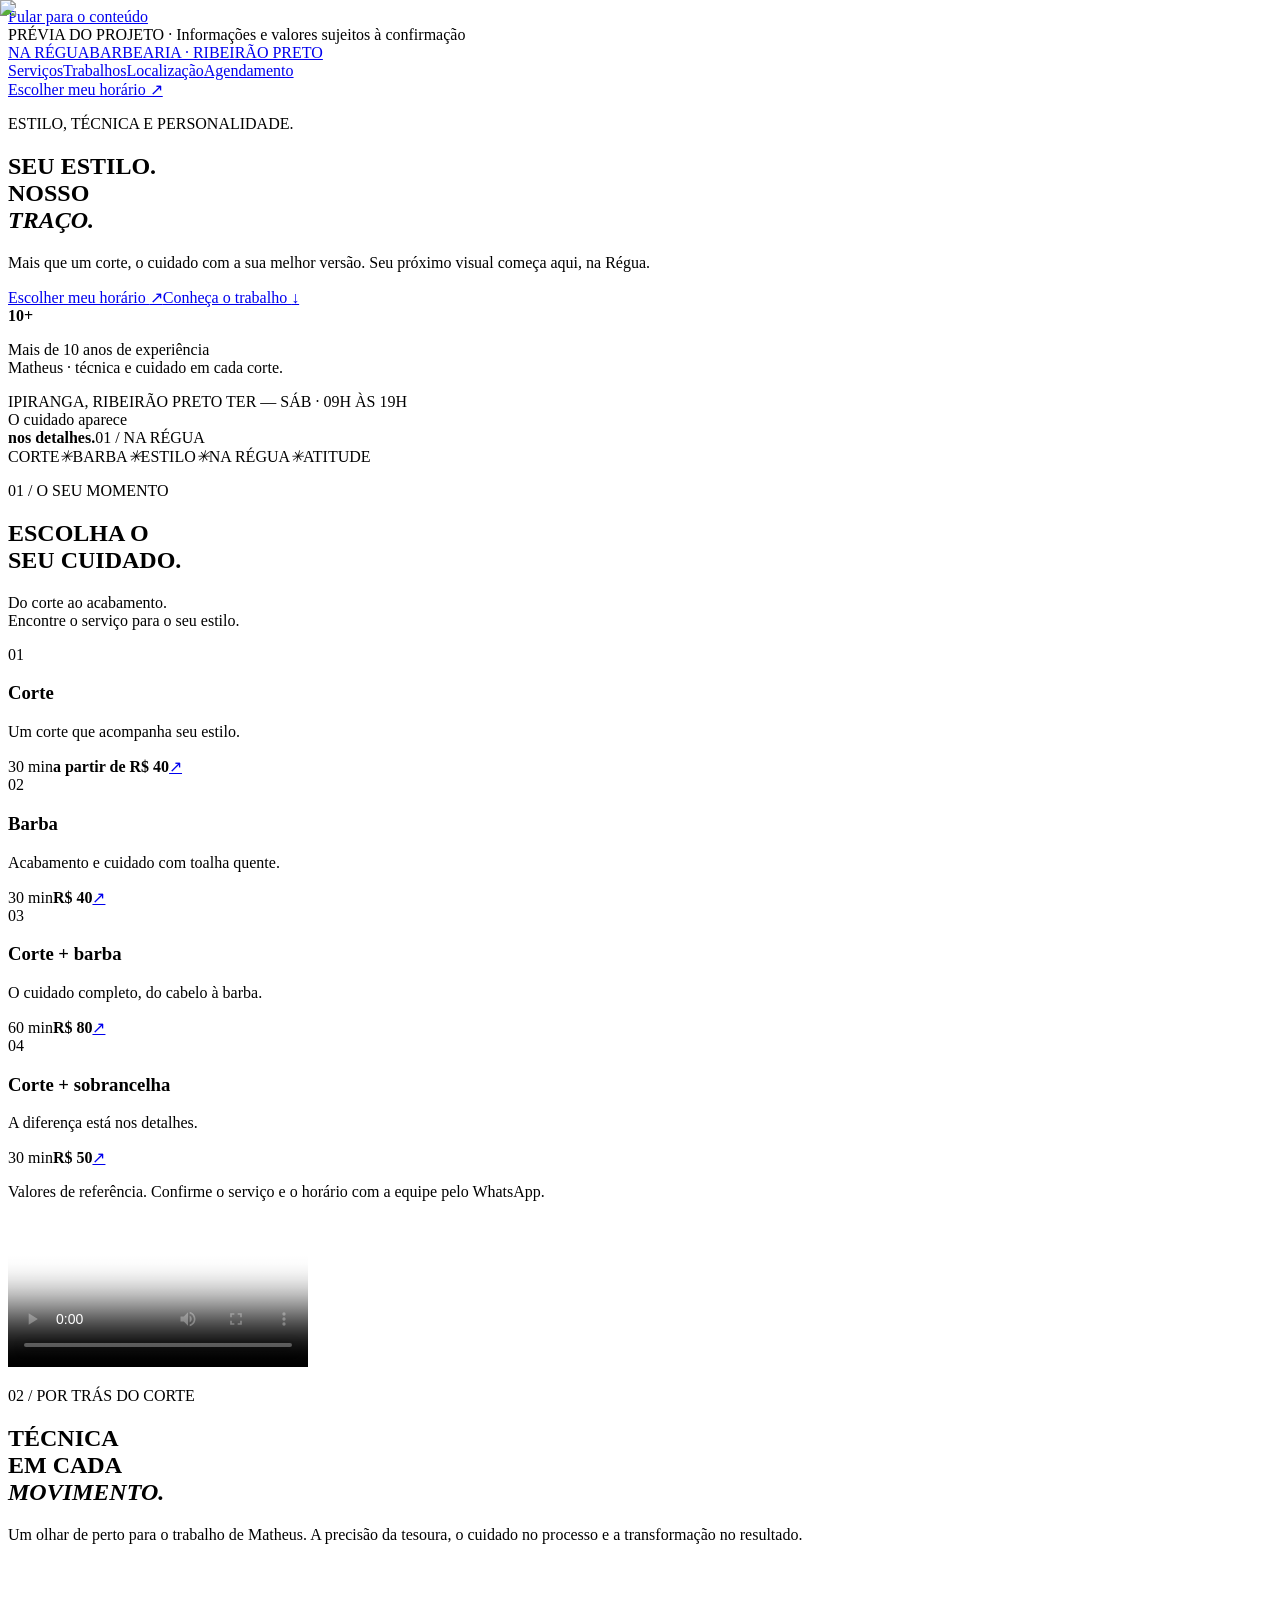
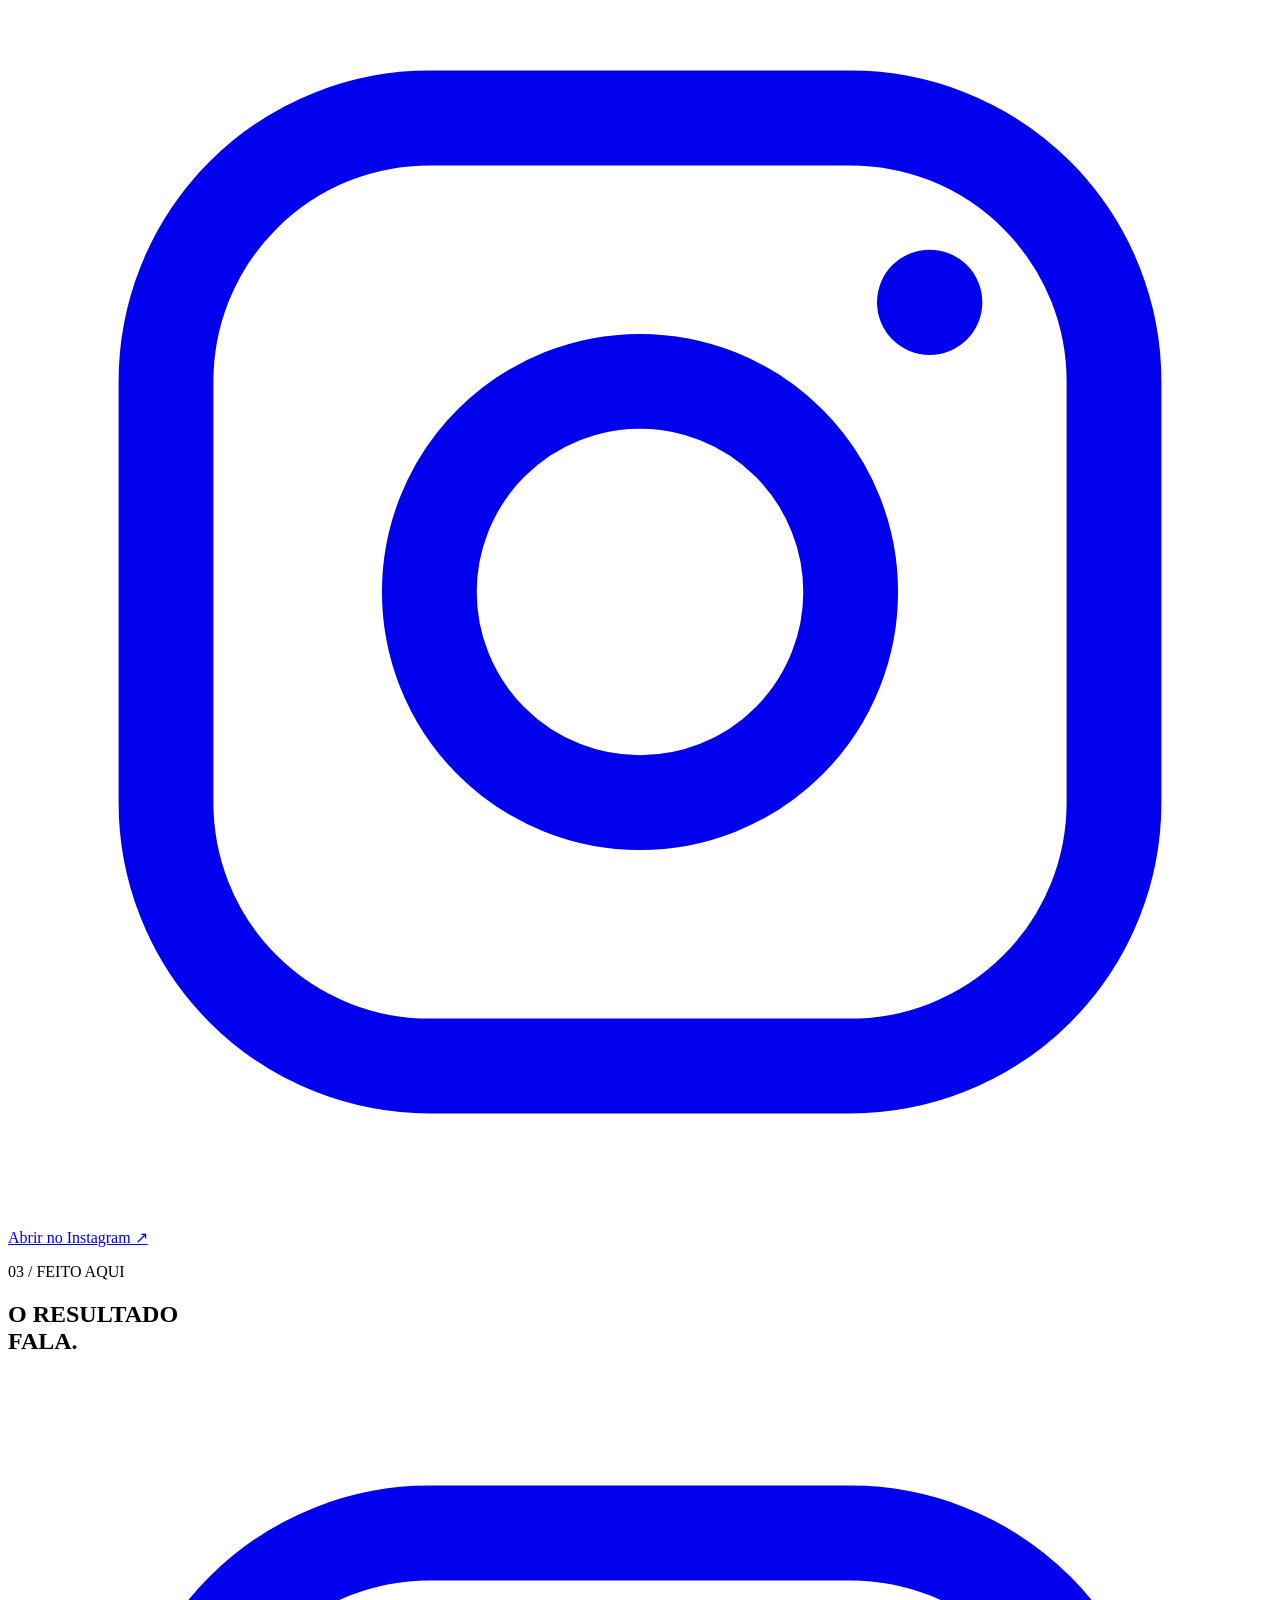
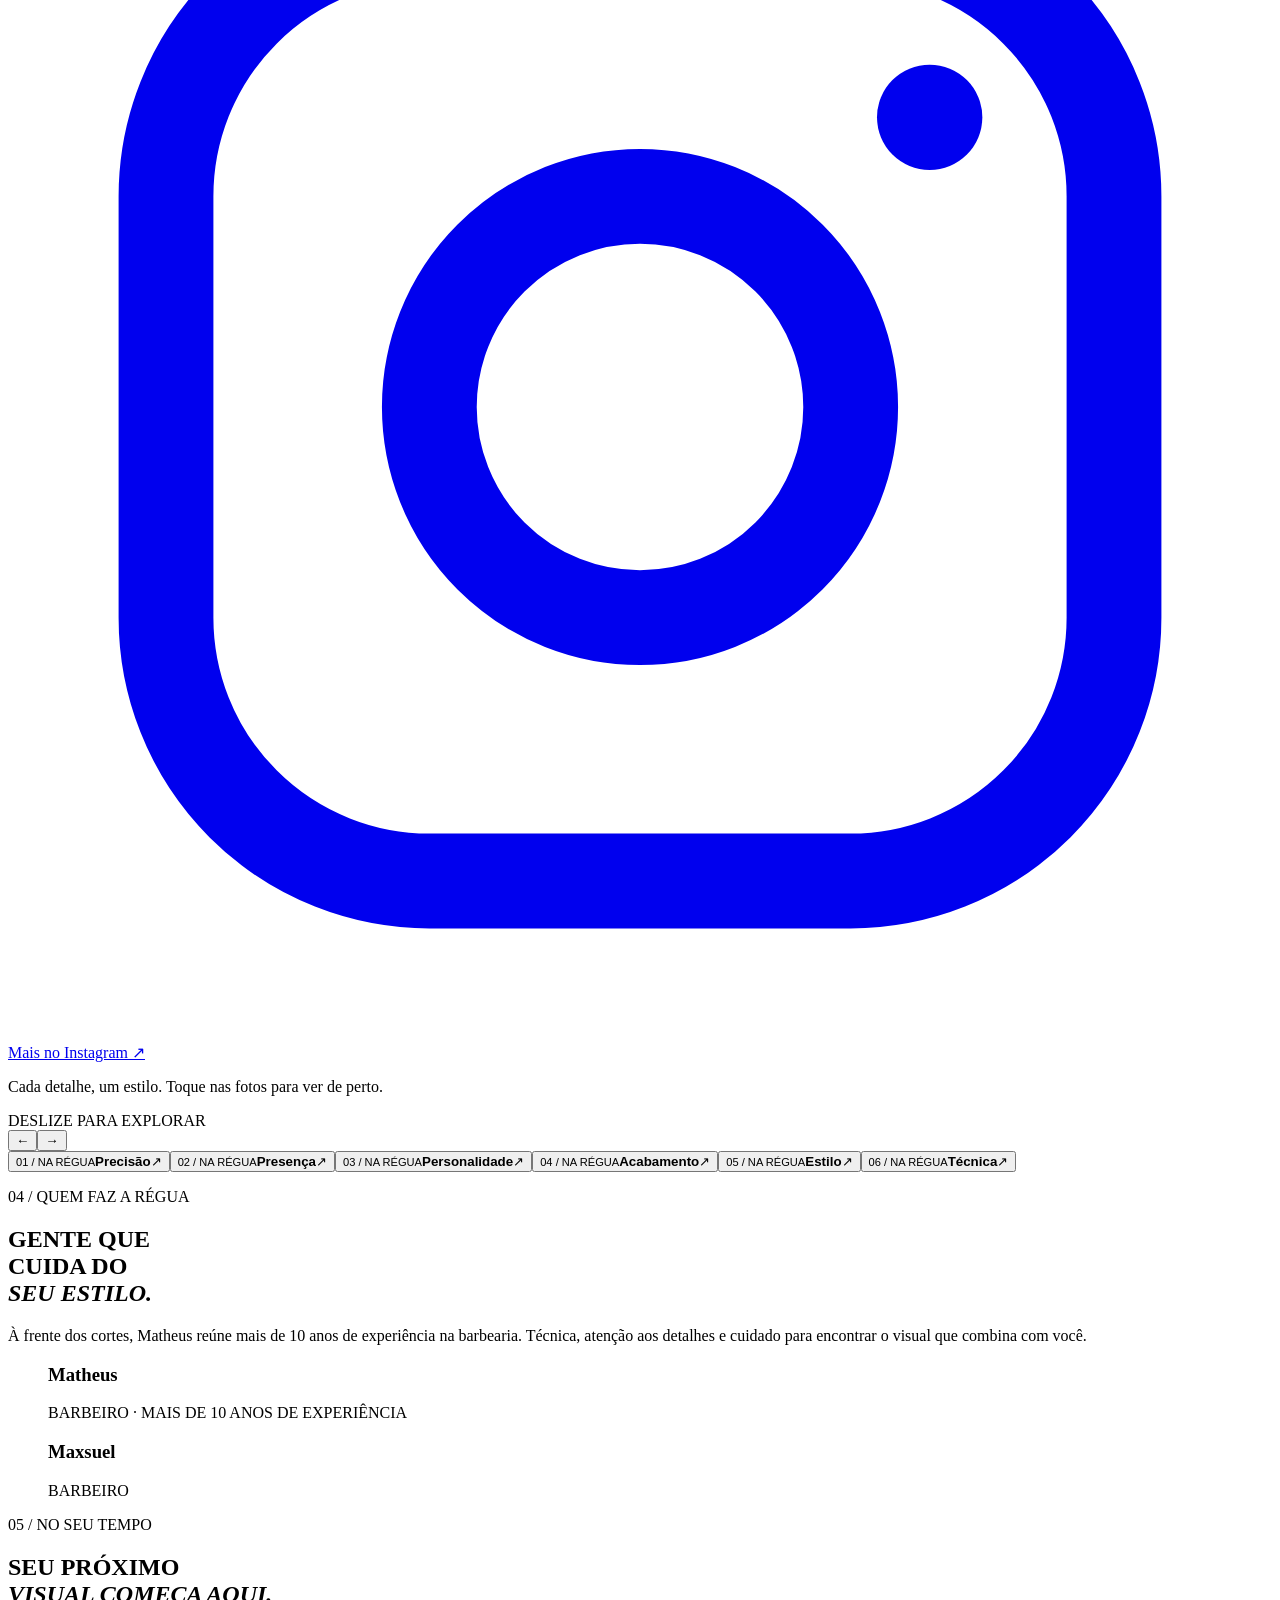
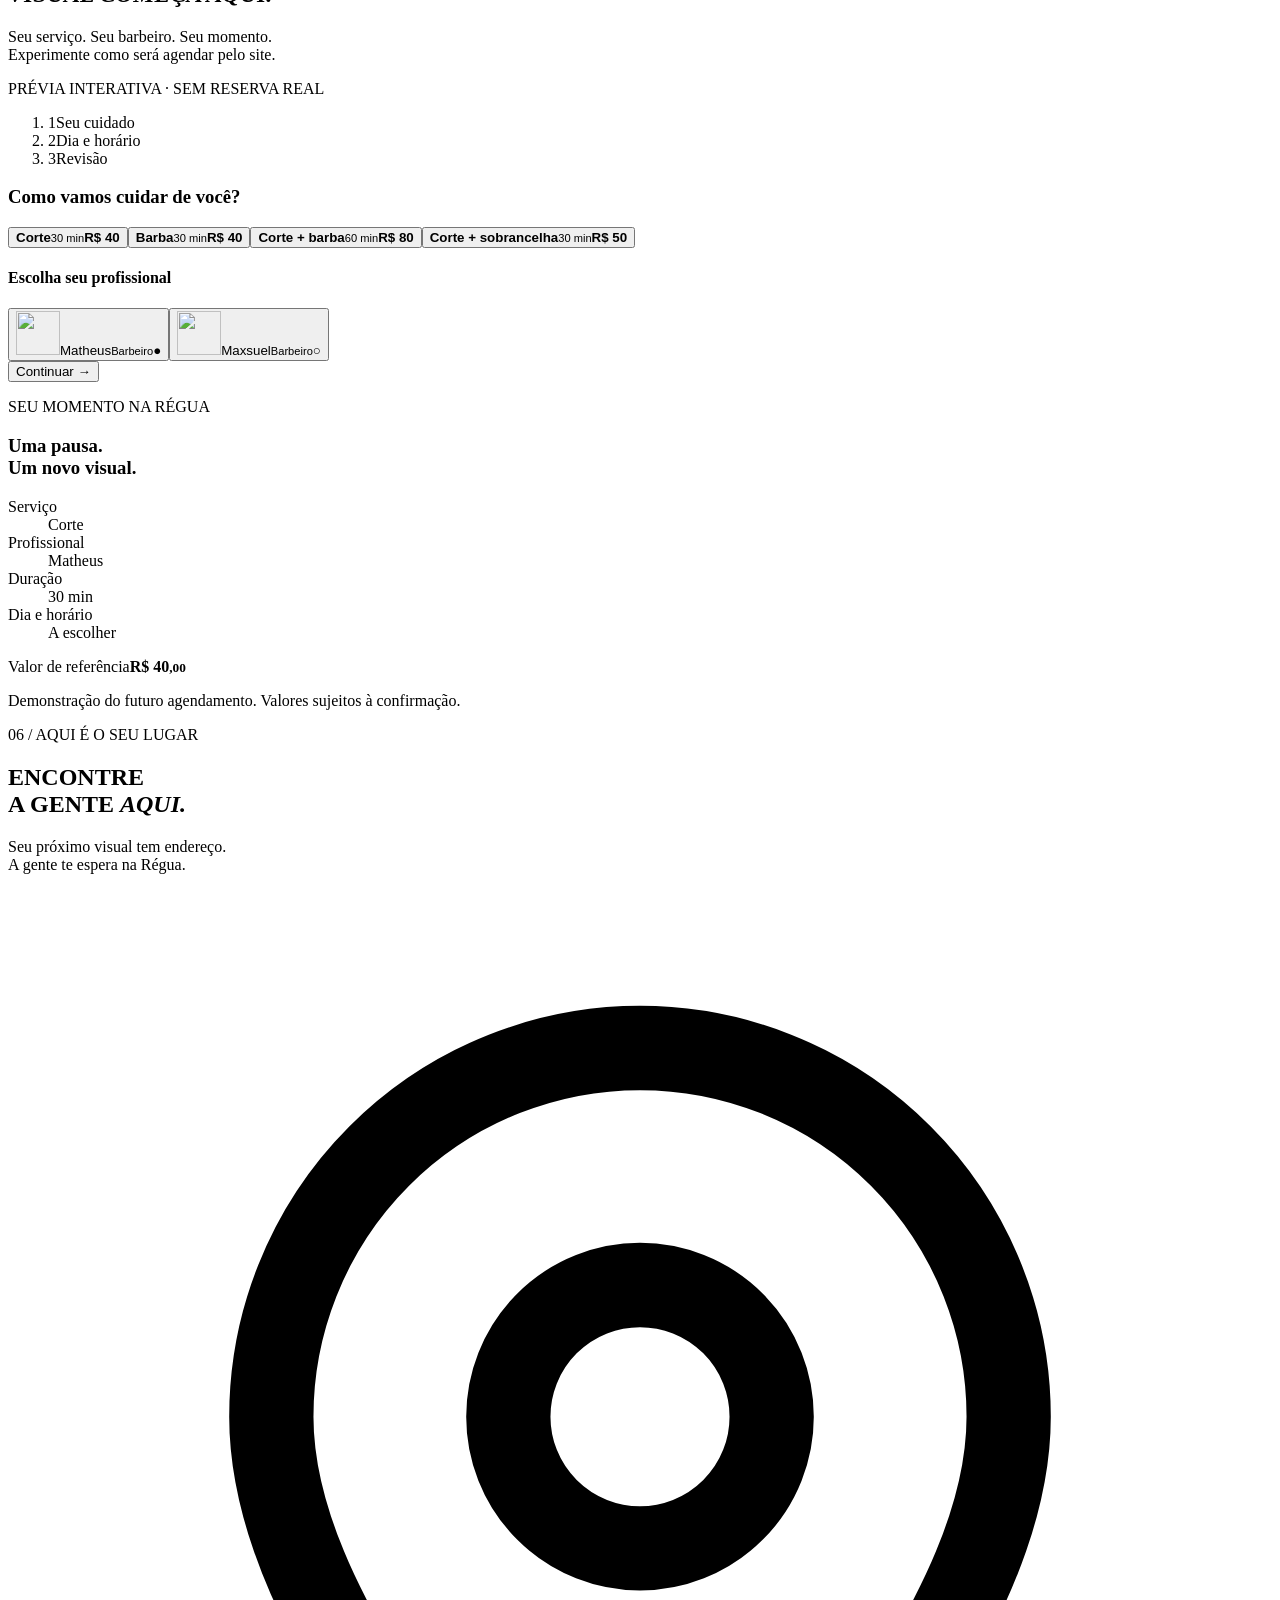
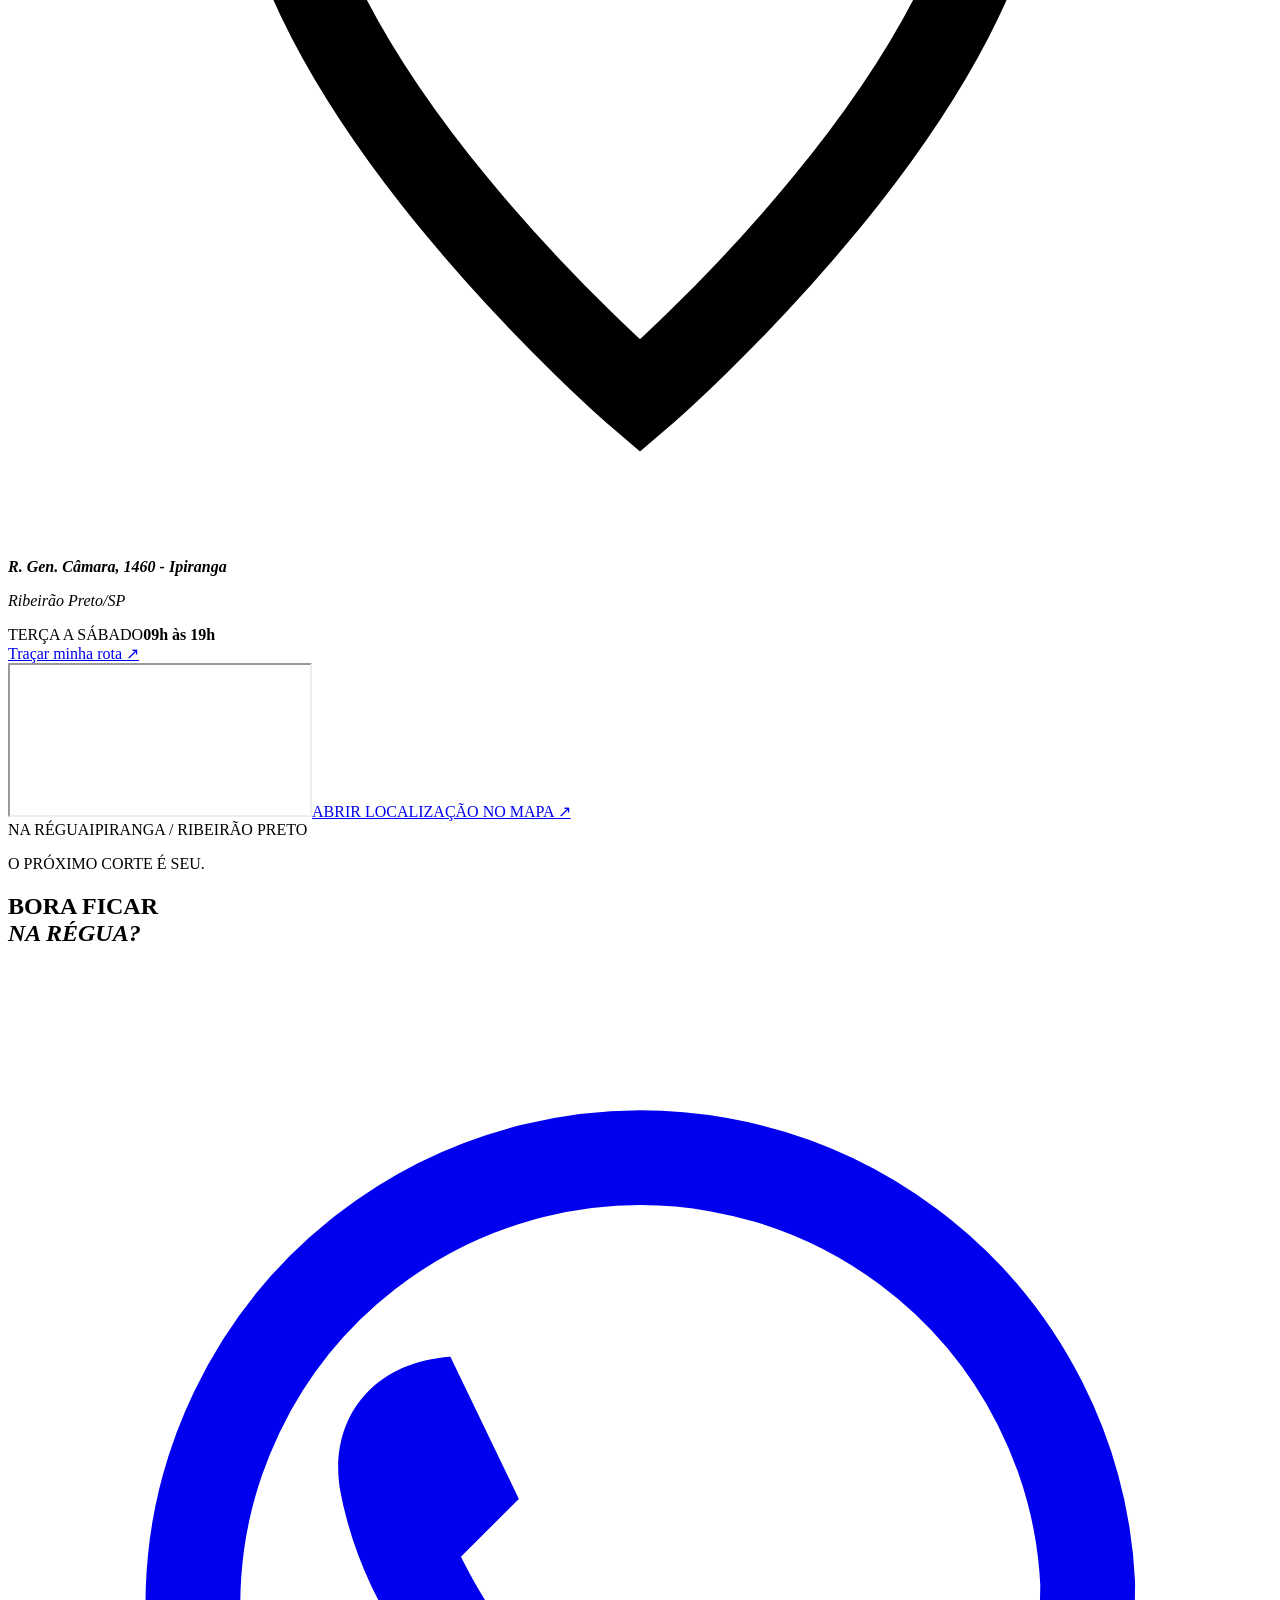
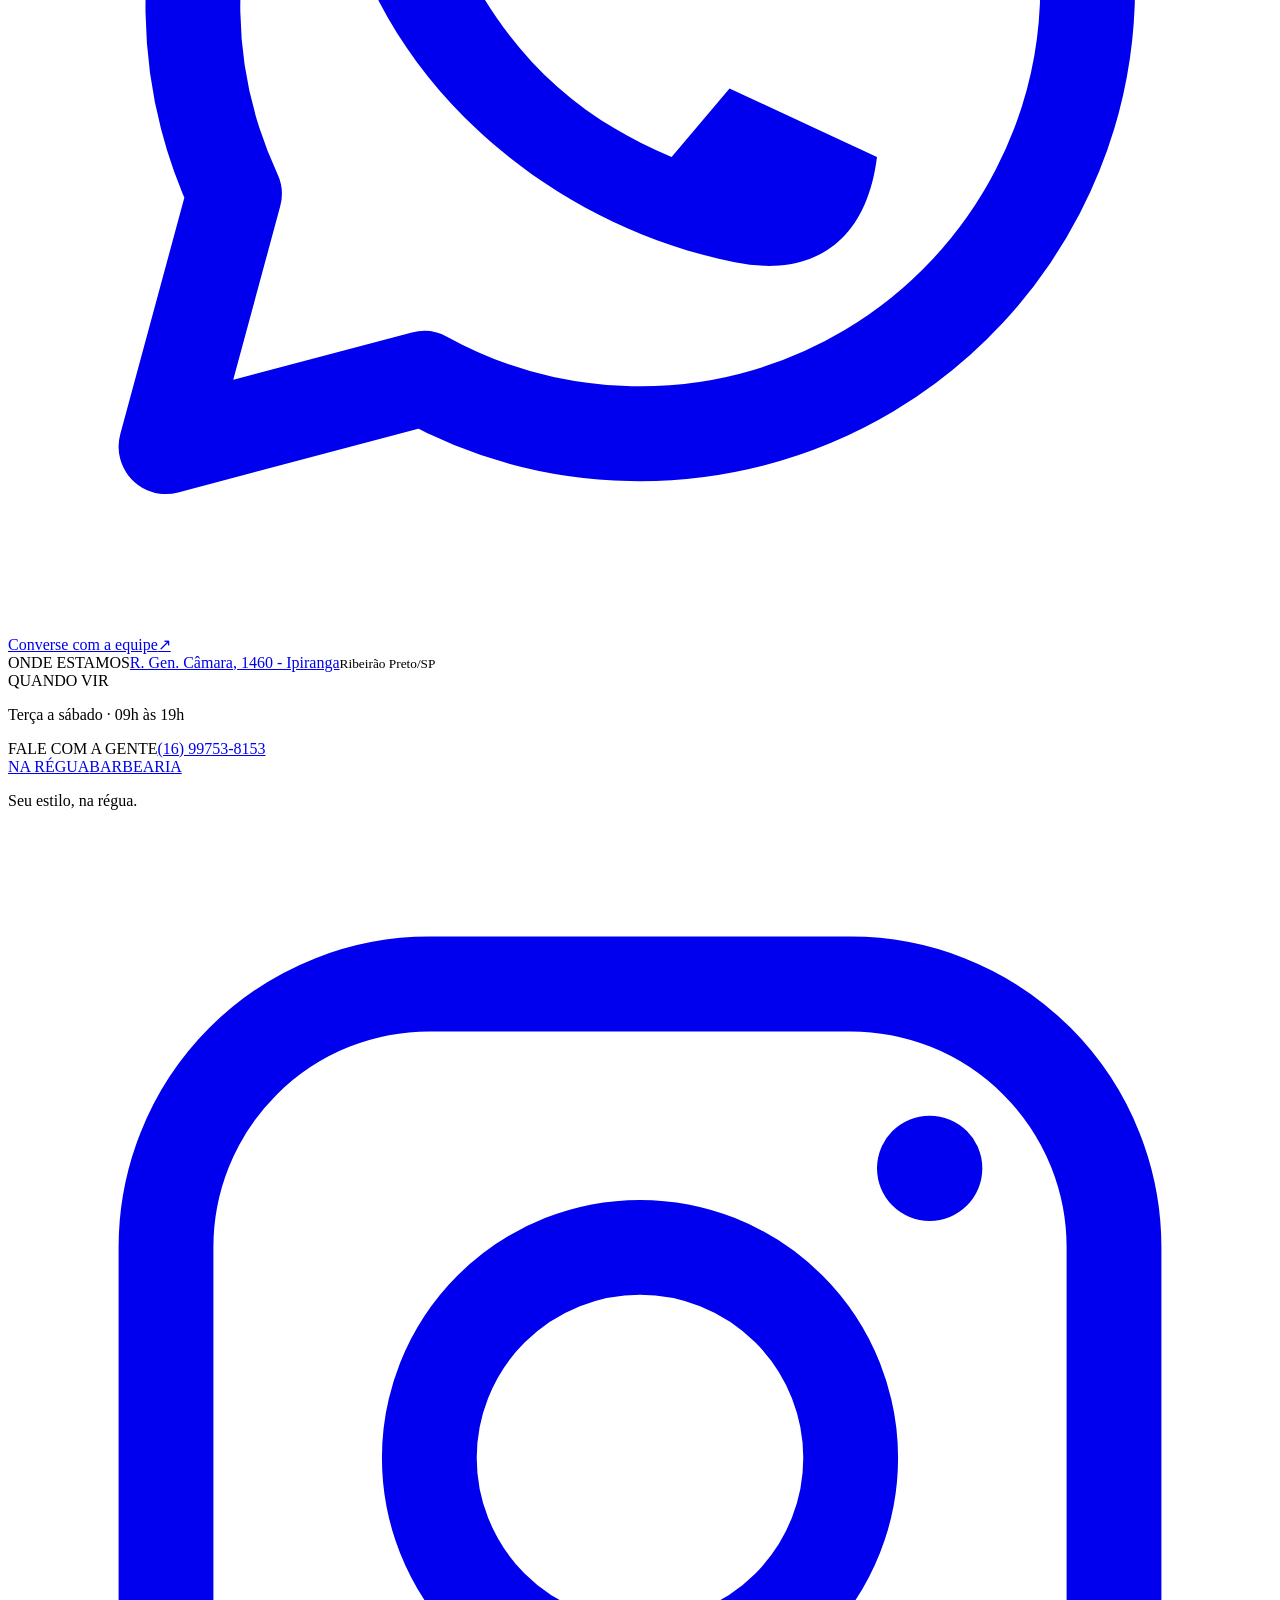
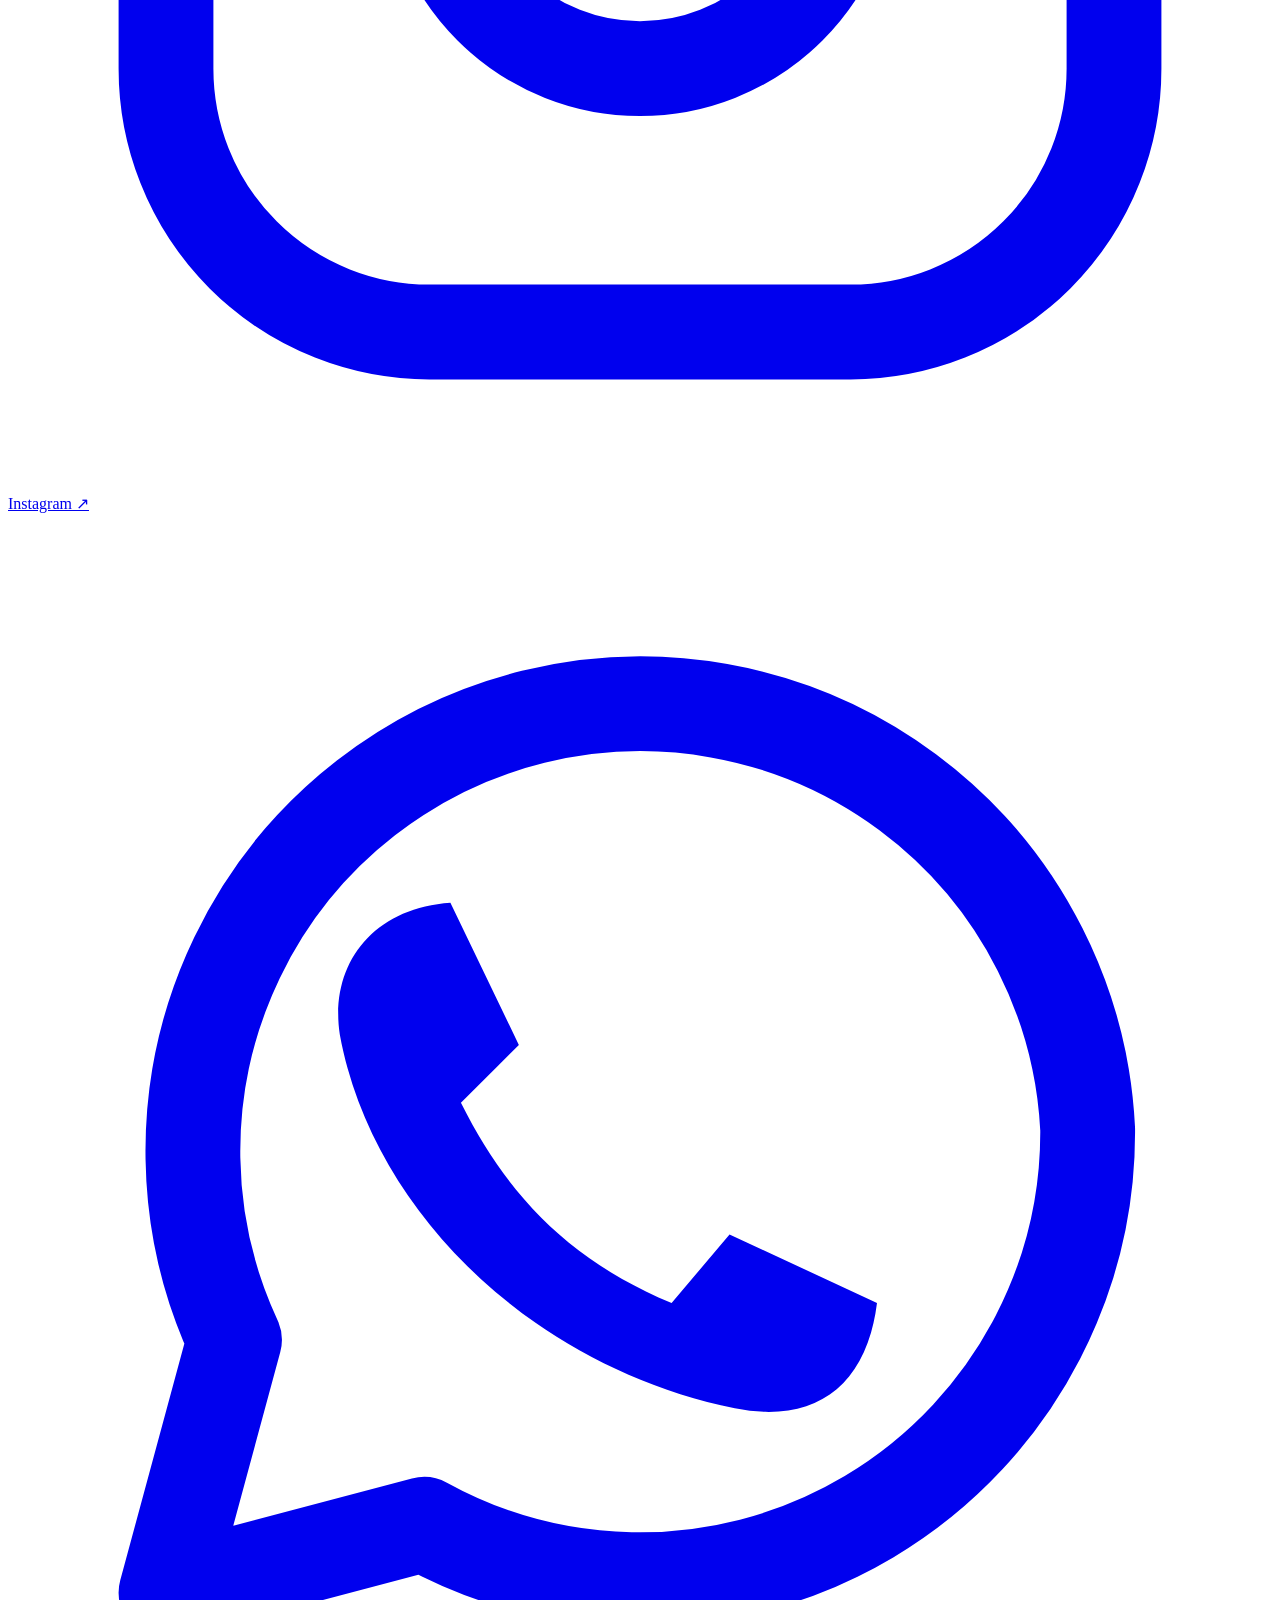
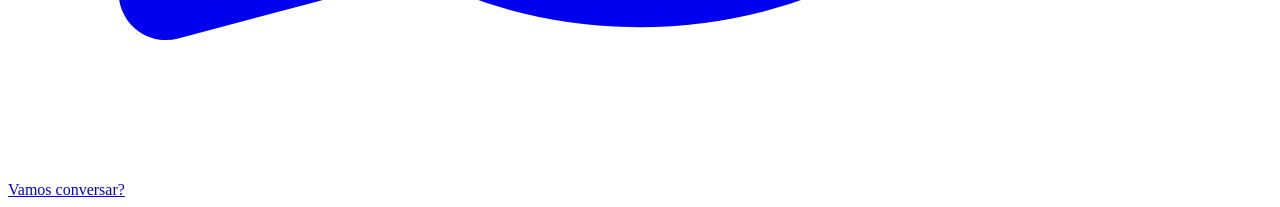
==== commit 730839a0: "Open confirmed location when map is clicked" ====
--- a/index.html
+++ b/index.html
@@ -1 +1 @@
-<!DOCTYPE html><html lang="pt-BR"><head><meta charSet="utf-8"/><meta name="viewport" content="width=device-width, initial-scale=1"/><link rel="preload" as="image" href="/na-regua-previa/fotos/02-matheus-em-atendimento.jpg"/><link rel="preload" as="image" href="/na-regua-previa/fotos/13-matheus-appbarber.jpg"/><link rel="preload" as="image" href="/na-regua-previa/fotos/14-maxsuel-appbarber.jpg"/><link rel="stylesheet" href="/na-regua-previa/_next/static/chunks/1vz6lltqo6fhy.css" data-precedence="next"/><link rel="preload" as="script" fetchPriority="low" href="/na-regua-previa/_next/static/chunks/0kqziy-7_gy73.js"/><script src="/na-regua-previa/_next/static/chunks/03x3hk8y67i14.js" async=""></script><script src="/na-regua-previa/_next/static/chunks/092r-mewpaf3q.js" async=""></script><script src="/na-regua-previa/_next/static/chunks/turbopack-0dxd5vivro-8j.js" async=""></script><script src="/na-regua-previa/_next/static/chunks/3qfy96eoyh-ek.js" async=""></script><script src="/na-regua-previa/_next/static/chunks/00s-snnjwx_89.js" async=""></script><title>Na Régua | Barbearia em Ribeirão Preto</title><meta name="description" content="Cortes, barba e cuidado masculino na Barbearia na Régua, em Ribeirão Preto."/><meta name="robots" content="noindex, nofollow"/><script src="/na-regua-previa/_next/static/chunks/0cz1d0mv5g_q7.js" noModule=""></script></head><body><div hidden=""><!--$--><!--/$--></div><a class="skip" href="#conteudo">Pular para o conteúdo</a><div class="preview-note">PRÉVIA DO PROJETO · Informações e valores sujeitos à confirmação</div><header><a href="#" class="wordmark" aria-label="Na Régua, início">NA RÉGUA<span>BARBEARIA · RIBEIRÃO PRETO</span></a><nav aria-label="Navegação principal"><a href="#servicos">Serviços</a><a href="#trabalhos">Trabalhos</a><a href="#localizacao">Localização</a><a href="#agendamento">Agendamento</a></nav><a class="header-contact" href="#agendamento">Escolher meu horário ↗</a></header><main id="conteudo"><section class="hero"><div class="hero-copy"><p class="eyebrow"><span></span> ESTILO, TÉCNICA E PERSONALIDADE.</p><h1>SEU ESTILO.<br/>NOSSO<br/><em>TRAÇO.</em></h1><p class="intro">Mais que um corte, o cuidado com a sua melhor versão. Seu próximo visual começa aqui, na Régua.</p><div class="hero-actions"><a class="button" href="#agendamento">Escolher meu horário <span>↗</span></a><a href="#trabalhos" class="text-link">Conheça o trabalho <span>↓</span></a></div><div class="experience-note"><strong>10+</strong><p>Mais de 10 anos de experiência<br/><span>Matheus · técnica e cuidado em cada corte.</span></p></div><div class="hero-location">IPIRANGA, RIBEIRÃO PRETO <span>TER — SÁB · 09H ÀS 19H</span></div></div><div class="hero-photo"><img alt="Matheus trabalhando no acabamento de um corte com desenho" decoding="async" data-nimg="fill" style="position:absolute;height:100%;width:100%;left:0;top:0;right:0;bottom:0;color:transparent" src="/na-regua-previa/fotos/02-matheus-em-atendimento.jpg"/><span class="photo-label">O cuidado aparece<br/><strong>nos detalhes.</strong></span><span class="photo-index">01 / NA RÉGUA</span></div></section><div class="ribbon" aria-hidden="true"><span>CORTE</span><i>✳</i><span>BARBA</span><i>✳</i><span>ESTILO</span><i>✳</i><span>NA RÉGUA</span><i>✳</i><span>ATITUDE</span></div><section id="servicos" class="section services"><div class="section-heading"><div><p class="eyebrow">01 / O SEU MOMENTO</p><h2>ESCOLHA O<br/>SEU CUIDADO.</h2></div><p>Do corte ao acabamento.<br/>Encontre o serviço para o seu estilo.</p></div><div class="service-list"><article class="service"><span class="number">0<!-- -->1</span><div><h3>Corte</h3><p>Um corte que acompanha seu estilo.</p></div><span class="duration">30 min</span><strong>a partir de R$ 40</strong><a href="https://wa.me/5516997538153" target="_blank" rel="noreferrer" aria-label="Consultar horário para Corte">↗</a></article><article class="service"><span class="number">0<!-- -->2</span><div><h3>Barba</h3><p>Acabamento e cuidado com toalha quente.</p></div><span class="duration">30 min</span><strong>R$ 40</strong><a href="https://wa.me/5516997538153" target="_blank" rel="noreferrer" aria-label="Consultar horário para Barba">↗</a></article><article class="service"><span class="number">0<!-- -->3</span><div><h3>Corte + barba</h3><p>O cuidado completo, do cabelo à barba.</p></div><span class="duration">60 min</span><strong>R$ 80</strong><a href="https://wa.me/5516997538153" target="_blank" rel="noreferrer" aria-label="Consultar horário para Corte + barba">↗</a></article><article class="service"><span class="number">0<!-- -->4</span><div><h3>Corte + sobrancelha</h3><p>A diferença está nos detalhes.</p></div><span class="duration">30 min</span><strong>R$ 50</strong><a href="https://wa.me/5516997538153" target="_blank" rel="noreferrer" aria-label="Consultar horário para Corte + sobrancelha">↗</a></article></div><p class="small-note">Valores de referência. Confirme o serviço e o horário com a equipe pelo WhatsApp.</p></section><section class="film section"><div class="reel-player"><video class="reel-video" controls="" playsInline="" preload="metadata" poster="/na-regua-previa/fotos/matheus-video-capa.jpg" aria-label="Matheus mostrando a técnica e o resultado de um corte"><source src="/na-regua-previa/video/matheus-corte.mp4" type="video/mp4"/>Seu navegador não consegue reproduzir este vídeo.</video></div><div class="film-copy"><p class="eyebrow">02 / POR TRÁS DO CORTE</p><h2>TÉCNICA<br/>EM CADA<br/><em>MOVIMENTO.</em></h2><p>Um olhar de perto para o trabalho de Matheus. A precisão da tesoura, o cuidado no processo e a transformação no resultado.</p><a href="https://www.instagram.com/matheusamanciooficiall/reel/CiXvm7zDg35/" class="text-link" target="_blank" rel="noreferrer"><svg class="social-icon" viewBox="0 0 24 24" fill="none" aria-hidden="true" focusable="false"><rect x="3" y="3" width="18" height="18" rx="5" stroke="currentColor" stroke-width="1.8"></rect><circle cx="12" cy="12" r="4" stroke="currentColor" stroke-width="1.8"></circle><circle cx="17.5" cy="6.5" r="1" fill="currentColor"></circle></svg>Abrir no Instagram <span>↗</span></a></div></section><section id="trabalhos" class="section gallery"><div class="section-heading"><div><p class="eyebrow">03 / FEITO AQUI</p><h2>O RESULTADO<br/>FALA.</h2></div><a class="text-link" href="https://www.instagram.com/barbearianaregua016/" target="_blank" rel="noreferrer"><svg class="social-icon" viewBox="0 0 24 24" fill="none" aria-hidden="true" focusable="false"><rect x="3" y="3" width="18" height="18" rx="5" stroke="currentColor" stroke-width="1.8"></rect><circle cx="12" cy="12" r="4" stroke="currentColor" stroke-width="1.8"></circle><circle cx="17.5" cy="6.5" r="1" fill="currentColor"></circle></svg>Mais no Instagram ↗</a></div><p class="gallery-hint">Cada detalhe, um estilo. Toque nas fotos para ver de perto.</p><div class="gallery-controls"><span>DESLIZE PARA EXPLORAR</span><div><button type="button" aria-label="Rolar galeria para a esquerda">←</button><button type="button" aria-label="Rolar galeria para a direita">→</button></div></div><div class="work-grid"><button type="button" class="work-card" aria-label="Ampliar: Corte curto com acabamento definido"><img alt="Corte curto com acabamento definido" loading="lazy" decoding="async" data-nimg="fill" style="position:absolute;height:100%;width:100%;left:0;top:0;right:0;bottom:0;color:transparent" src="/na-regua-previa/fotos/03-corte-pigmentacao.jpg"/><span class="work-caption"><span><small>0<!-- -->1<!-- --> / NA RÉGUA</small><strong>Precisão</strong></span><span class="expand-icon" aria-hidden="true">↗</span></span></button><button type="button" class="work-card" aria-label="Ampliar: Corte e barba cheia com acabamento"><img alt="Corte e barba cheia com acabamento" loading="lazy" decoding="async" data-nimg="fill" style="position:absolute;height:100%;width:100%;left:0;top:0;right:0;bottom:0;color:transparent" src="/na-regua-previa/fotos/17-corte-e-barba-cheia.jpg"/><span class="work-caption"><span><small>0<!-- -->2<!-- --> / NA RÉGUA</small><strong>Presença</strong></span><span class="expand-icon" aria-hidden="true">↗</span></span></button><button type="button" class="work-card" aria-label="Ampliar: Cabelo platinado durante o atendimento"><img alt="Cabelo platinado durante o atendimento" loading="lazy" decoding="async" data-nimg="fill" style="position:absolute;height:100%;width:100%;left:0;top:0;right:0;bottom:0;color:transparent" src="/na-regua-previa/fotos/21-platinado.jpg"/><span class="work-caption"><span><small>0<!-- -->3<!-- --> / NA RÉGUA</small><strong>Personalidade</strong></span><span class="expand-icon" aria-hidden="true">↗</span></span></button><button type="button" class="work-card" aria-label="Ampliar: Detalhes do corte e da barba"><img alt="Detalhes do corte e da barba" loading="lazy" decoding="async" data-nimg="fill" style="position:absolute;height:100%;width:100%;left:0;top:0;right:0;bottom:0;color:transparent" src="/na-regua-previa/fotos/04-corte-e-barba.jpg"/><span class="work-caption"><span><small>0<!-- -->4<!-- --> / NA RÉGUA</small><strong>Acabamento</strong></span><span class="expand-icon" aria-hidden="true">↗</span></span></button><button type="button" class="work-card" aria-label="Ampliar: Corte curto feito na barbearia"><img alt="Corte curto feito na barbearia" loading="lazy" decoding="async" data-nimg="fill" style="position:absolute;height:100%;width:100%;left:0;top:0;right:0;bottom:0;color:transparent" src="/na-regua-previa/fotos/07-corte-curto.jpg"/><span class="work-caption"><span><small>0<!-- -->5<!-- --> / NA RÉGUA</small><strong>Estilo</strong></span><span class="expand-icon" aria-hidden="true">↗</span></span></button><button type="button" class="work-card" aria-label="Ampliar: Matheus trabalhando no acabamento de um corte"><img alt="Matheus trabalhando no acabamento de um corte" loading="lazy" decoding="async" data-nimg="fill" style="position:absolute;height:100%;width:100%;left:0;top:0;right:0;bottom:0;color:transparent" src="/na-regua-previa/fotos/02-matheus-em-atendimento.jpg"/><span class="work-caption"><span><small>0<!-- -->6<!-- --> / NA RÉGUA</small><strong>Técnica</strong></span><span class="expand-icon" aria-hidden="true">↗</span></span></button></div><dialog class="photo-dialog" aria-label="Galeria de trabalhos"><div class="viewer-toolbar"><span>01<!-- --> / 06</span><button type="button" autofocus="" aria-label="Fechar foto">✕</button></div><div class="viewer-photo"><img alt="Corte curto com acabamento definido" loading="lazy" decoding="async" data-nimg="fill" style="position:absolute;height:100%;width:100%;left:0;top:0;right:0;bottom:0;color:transparent" src="/na-regua-previa/fotos/03-corte-pigmentacao.jpg"/></div><div class="viewer-toolbar"><button type="button" aria-label="Foto anterior">←</button><p>Precisão</p><button type="button" aria-label="Próxima foto">→</button></div></dialog></section><section id="equipe" class="section team"><div class="team-intro"><p class="eyebrow">04 / QUEM FAZ A RÉGUA</p><h2>GENTE QUE<br/>CUIDA DO<br/><em>SEU ESTILO.</em></h2><p>À frente dos cortes, Matheus reúne mais de 10 anos de experiência na barbearia. Técnica, atenção aos detalhes e cuidado para encontrar o visual que combina com você.</p></div><div class="team-grid"><figure><div><img alt="Retrato de Matheus" loading="lazy" decoding="async" data-nimg="fill" style="position:absolute;height:100%;width:100%;left:0;top:0;right:0;bottom:0;color:transparent" src="/na-regua-previa/fotos/13-matheus-appbarber.jpg"/></div><figcaption><h3>Matheus</h3><span>BARBEIRO · MAIS DE 10 ANOS DE EXPERIÊNCIA</span></figcaption></figure><figure><div><img alt="Retrato de Maxsuel" loading="lazy" decoding="async" data-nimg="fill" style="position:absolute;height:100%;width:100%;left:0;top:0;right:0;bottom:0;color:transparent" src="/na-regua-previa/fotos/14-maxsuel-appbarber.jpg"/></div><figcaption><h3>Maxsuel</h3><span>BARBEIRO</span></figcaption></figure></div></section><section id="agendamento" class="section booking-section"><div class="section-heading"><div><p class="eyebrow">05 / NO SEU TEMPO</p><h2>SEU PRÓXIMO<br/><em>VISUAL COMEÇA AQUI.</em></h2></div><p>Seu serviço. Seu barbeiro. Seu momento.<br/>Experimente como será agendar pelo site.</p></div><div class="booking-shell"><div class="booking-main"><span class="demo-badge">PRÉVIA INTERATIVA · SEM RESERVA REAL</span><ol class="booking-steps"><li class="current" aria-current="step"><span>1</span>Seu cuidado</li><li class=""><span>2</span>Dia e horário</li><li class=""><span>3</span>Revisão</li></ol><h3>Como vamos cuidar de você?</h3><div class="service-options"><button type="button" class="option selected" aria-pressed="true"><span><strong>Corte</strong><small>30 min</small></span><b>R$ <!-- -->40</b></button><button type="button" class="option" aria-pressed="false"><span><strong>Barba</strong><small>30 min</small></span><b>R$ <!-- -->40</b></button><button type="button" class="option" aria-pressed="false"><span><strong>Corte + barba</strong><small>60 min</small></span><b>R$ <!-- -->80</b></button><button type="button" class="option" aria-pressed="false"><span><strong>Corte + sobrancelha</strong><small>30 min</small></span><b>R$ <!-- -->50</b></button></div><h4>Escolha seu profissional</h4><div class="barber-options"><button type="button" class="option selected" aria-pressed="true"><img src="/na-regua-previa/fotos/13-matheus-appbarber.jpg" alt="" width="44" height="44"/><span>Matheus<small>Barbeiro</small></span><span aria-hidden="true">●</span></button><button type="button" class="option" aria-pressed="false"><img src="/na-regua-previa/fotos/14-maxsuel-appbarber.jpg" alt="" width="44" height="44"/><span>Maxsuel<small>Barbeiro</small></span><span aria-hidden="true">○</span></button></div><div class="booking-actions"><button type="button" class="button">Continuar<!-- --> <span>→</span></button></div></div><aside class="booking-summary"><p class="eyebrow">SEU MOMENTO NA RÉGUA</p><h3>Uma pausa.<br/>Um novo visual.</h3><dl><div><dt>Serviço</dt><dd>Corte</dd></div><div><dt>Profissional</dt><dd>Matheus</dd></div><div><dt>Duração</dt><dd>30 min</dd></div><div><dt>Dia e horário</dt><dd>A escolher</dd></div></dl><div class="booking-total"><span>Valor de referência</span><strong>R$ <!-- -->40<small>,00</small></strong></div><p class="booking-help">Demonstração do futuro agendamento. Valores sujeitos à confirmação.</p></aside></div></section><section id="localizacao" class="section location-section"><div class="location-copy"><p class="eyebrow">06 / AQUI É O SEU LUGAR</p><h2>ENCONTRE<br/>A GENTE <em>AQUI.</em></h2><p class="location-intro">Seu próximo visual tem endereço.<br/>A gente te espera na Régua.</p><address><span class="location-pin" aria-hidden="true"><svg viewBox="0 0 24 24" fill="none"><path d="M19 10c0 5-7 11-7 11S5 15 5 10a7 7 0 1 1 14 0Z" stroke="currentColor" stroke-width="1.6"></path><circle cx="12" cy="10" r="2.5" stroke="currentColor" stroke-width="1.6"></circle></svg></span><div><strong>R. Gen. Câmara, 1460 - Ipiranga</strong><p>Ribeirão Preto/SP</p></div></address><div class="location-hours"><span>TERÇA A SÁBADO</span><strong>09h às 19h</strong></div><a class="button" href="https://www.google.com/maps/dir/?api=1&amp;destination=R.%20Gen.%20C%C3%A2mara%2C%201460%20-%20Ipiranga%2C%20Ribeir%C3%A3o%20Preto%2C%20SP" target="_blank" rel="noreferrer">Traçar minha rota <span aria-hidden="true">↗</span></a></div><div class="location-map"><iframe title="Mapa: R. Gen. Câmara, 1460 - Ipiranga, Ribeirão Preto" src="https://maps.google.com/maps?q=R.%20Gen.%20C%C3%A2mara%2C%201460%20-%20Ipiranga%2C%20Ribeir%C3%A3o%20Preto%2C%20SP&amp;output=embed" loading="lazy" referrerPolicy="no-referrer-when-downgrade" allowFullScreen=""></iframe><div class="map-caption"><span>NA RÉGUA</span><span>IPIRANGA / RIBEIRÃO PRETO</span></div></div></section><section id="contato" class="contact section"><p class="eyebrow">O PRÓXIMO CORTE É SEU.</p><h2>BORA FICAR<br/><em>NA RÉGUA?</em></h2><a class="button" href="https://wa.me/5516997538153" target="_blank" rel="noreferrer"><svg class="social-icon" viewBox="0 0 24 24" fill="none" aria-hidden="true" focusable="false"><path d="M20.5 11.7a8.5 8.5 0 0 1-12.6 7.5L3 20.5l1.3-4.8a8.5 8.5 0 1 1 16.2-4Z" stroke="currentColor" stroke-width="1.8" stroke-linejoin="round"></path><path d="m8.4 7.4 1.3 2.7-1.1 1.1c.9 1.8 2.1 3 4 3.8l1.1-1.3 2.8 1.3c-.2 1.6-1.2 2.3-2.7 2-3.9-.8-6.9-3.8-7.5-7.1-.2-1.3.6-2.4 2.1-2.5Z" fill="currentColor"></path></svg>Converse com a equipe<span aria-hidden="true">↗</span></a><div class="contact-details"><div><span>ONDE ESTAMOS</span><a href="#localizacao">R. Gen. Câmara, 1460 - Ipiranga</a><small>Ribeirão Preto/SP</small></div><div><span>QUANDO VIR</span><p>Terça a sábado · 09h às 19h</p></div><div><span>FALE COM A GENTE</span><a href="tel:+5516997538153">(16) 99753-8153</a></div></div></section></main><footer><a href="#" class="wordmark">NA RÉGUA<span>BARBEARIA</span></a><p>Seu estilo, na régua.</p><a href="https://www.instagram.com/barbearianaregua016/" target="_blank" rel="noreferrer" class="text-link"><svg class="social-icon" viewBox="0 0 24 24" fill="none" aria-hidden="true" focusable="false"><rect x="3" y="3" width="18" height="18" rx="5" stroke="currentColor" stroke-width="1.8"></rect><circle cx="12" cy="12" r="4" stroke="currentColor" stroke-width="1.8"></circle><circle cx="17.5" cy="6.5" r="1" fill="currentColor"></circle></svg>Instagram ↗</a></footer><a class="floating-whatsapp" href="https://wa.me/5516997538153" target="_blank" rel="noreferrer" aria-label="Conversar com a barbearia no WhatsApp"><svg class="social-icon" viewBox="0 0 24 24" fill="none" aria-hidden="true" focusable="false"><path d="M20.5 11.7a8.5 8.5 0 0 1-12.6 7.5L3 20.5l1.3-4.8a8.5 8.5 0 1 1 16.2-4Z" stroke="currentColor" stroke-width="1.8" stroke-linejoin="round"></path><path d="m8.4 7.4 1.3 2.7-1.1 1.1c.9 1.8 2.1 3 4 3.8l1.1-1.3 2.8 1.3c-.2 1.6-1.2 2.3-2.7 2-3.9-.8-6.9-3.8-7.5-7.1-.2-1.3.6-2.4 2.1-2.5Z" fill="currentColor"></path></svg><span>Vamos conversar?</span></a><!--$--><!--/$--><script id="_R_">(globalThis["TURBOPACK"] || (globalThis["TURBOPACK"] = [])).push({"otherChunks":["static/chunks/0kqziy-7_gy73.js","static/chunks/03x3hk8y67i14.js","static/chunks/092r-mewpaf3q.js"],"runtimeModuleIds":[94553]});</script><script src="/na-regua-previa/_next/static/chunks/0kqziy-7_gy73.js" async=""></script><script>(self.__next_f=self.__next_f||[]).push([0])</script><script>self.__next_f.push([1,"1:\"$Sreact.fragment\"\n2:\"/na-regua-previa/_next/static/chunks/3qfy96eoyh-ek.js\"\n3:I[39756,[\"$2\"],\"default\"]\n4:I[37457,[\"$2\"],\"default\"]\n6:\"/na-regua-previa/_next/static/chunks/00s-snnjwx_89.js\"\n7:I[5500,[\"$2\",\"$6\"],\"Image\"]\n13:\"ViewportBoundary\"\n14:I[97367,[\"$2\"],\"$13\"]\n16:\"MetadataBoundary\"\n17:I[97367,[\"$2\"],\"$16\"]\n18:\"$Sreact.suspense\"\n1a:I[68027,[\"$2\"],\"default\",1]\n:HL[\"/na-regua-previa/_next/static/chunks/1vz6lltqo6fhy.css\",\"style\"]\n5:[[\"children\",{\"s\":\"__PAGE__\",\"h\":512,\"d\":{\"r\":[\"$\",\"$1\",\"c\",{\"children\":[[[\"$\",\"a\",null,{\"className\":\"skip\",\"href\":\"#conteudo\",\"children\":\"Pular para o conteúdo\"}],[\"$\",\"div\",null,{\"className\":\"preview-note\",\"children\":\"PRÉVIA DO PROJETO · Informações e valores sujeitos à confirmação\"}],[\"$\",\"header\",null,{\"children\":[[\"$\",\"a\",null,{\"href\":\"#\",\"className\":\"wordmark\",\"aria-label\":\"Na Régua, início\",\"children\":[\"NA RÉGUA\",[\"$\",\"span\",null,{\"children\":\"BARBEARIA · RIBEIRÃO PRETO\"}]]}],[\"$\",\"nav\",null,{\"aria-label\":\"Navegação principal\",\"children\":[[\"$\",\"a\",null,{\"href\":\"#servicos\",\"children\":\"Serviços\"}],[\"$\",\"a\",null,{\"href\":\"#trabalhos\",\"children\":\"Trabalhos\"}],[\"$\",\"a\",null,{\"href\":\"#localizacao\",\"children\":\"Localização\"}],[\"$\",\"a\",null,{\"href\":\"#agendamento\",\"children\":\"Agendamento\"}]]}],[\"$\",\"a\",null,{\"className\":\"header-contact\",\"href\":\"#agendamento\",\"children\":\"Escolher meu horário ↗\"}]]}],[\"$\",\"main\",null,{\"id\":\"conteudo\",\"children\":[[\"$\",\"section\",null,{\"className\":\"hero\",\"children\":[[\"$\",\"div\",null,{\"className\":\"hero-copy\",\"children\":[[\"$\",\"p\",null,{\"className\":\"eyebrow\",\"children\":[[\"$\",\"span\",null,{}],\" ESTILO, TÉCNICA E PERSONALIDADE.\"]}],[\"$\",\"h1\",null,{\"children\":[\"SEU ESTILO.\",[\"$\",\"br\",null,{}],\"NOSSO\",[\"$\",\"br\",null,{}],[\"$\",\"em\",null,{\"children\":\"TRAÇO.\"}]]}],[\"$\",\"p\",null,{\"className\":\"intro\",\"children\":\"Mais que um corte, o cuidado com a sua melhor versão. Seu próximo visual começa aqui, na Régua.\"}],[\"$\",\"div\",null,{\"className\":\"hero-actions\",\"children\":[[\"$\",\"a\",null,{\"className\":\"button\",\"href\":\"#agendamento\",\"children\":[\"Escolher meu horário \",[\"$\",\"span\",null,{\"children\":\"↗\"}]]}],[\"$\",\"a\",null,{\"href\":\"#trabalhos\",\"className\":\"text-link\",\"children\":[\"Conheça o trabalho \",[\"$\",\"span\",null,{\"children\":\"↓\"}]]}]]}],[\"$\",\"div\",null,{\"className\":\"experience-note\",\"children\":[[\"$\",\"strong\",null,{\"children\":\"10+\"}],[\"$\",\"p\",null,{\"children\":[\"Mais de 10 anos de experiência\",[\"$\",\"br\",null,{}],[\"$\",\"span\",null,{\"children\":\"Matheus · técnica e cuidado em cada corte.\"}]]}]]}],[\"$\",\"div\",null,{\"className\":\"hero-location\",\"children\":[\"IPIRANGA, RIBEIRÃO PRETO \",[\"$\",\"span\",null,{\"children\":\"TER — SÁB · 09H ÀS 19H\"}]]}]]}],[\"$\",\"div\",null,{\"className\":\"hero-photo\",\"children\":[[\"$\",\"$L7\",null,{\"src\":\"/na-regua-previa/fotos/02-matheus-em-atendimento.jpg\",\"alt\":\"Matheus trabalhando no acabamento de um corte com desenho\",\"fill\":true,\"sizes\":\"(max-width: 700px) 100vw, 50vw\",\"priority\":true}],[\"$\",\"span\",null,{\"className\":\"photo-label\",\"children\":[\"O cuidado aparece\",[\"$\",\"br\",null,{}],[\"$\",\"strong\",null,{\"children\":\"nos detalhes.\"}]]}],[\"$\",\"span\",null,{\"className\":\"photo-index\",\"children\":\"01 / NA RÉGUA\"}]]}]]}],[\"$\",\"div\",null,{\"className\":\"ribbon\",\"aria-hidden\":\"true\",\"children\":[[\"$\",\"span\",null,{\"children\":\"CORTE\"}],[\"$\",\"i\",null,{\"children\":\"✳\"}],[\"$\",\"span\",null,{\"children\":\"BARBA\"}],[\"$\",\"i\",null,{\"children\":\"✳\"}],[\"$\",\"span\",null,{\"children\":\"ESTILO\"}],[\"$\",\"i\",null,{\"children\":\"✳\"}],[\"$\",\"span\",null,{\"children\":\"NA RÉGUA\"}],[\"$\",\"i\",null,{\"children\":\"✳\"}],[\"$\",\"span\",null,{\"children\":\"ATITUDE\"}]]}],\"$L8\",\"$L9\",\"$La\",\"$Lb\",\"$Lc\",\"$Ld\",\"$Le\"]}],\"$Lf\",\"$L10\"],[\"$L11\"],\"$L12\"]}],\"p\":false,\"v\":null}}]]\n0:{\"P\":null,\"c\":[\"\",\"\"],\"q\":\"\",\"i\":false,\"t\":{\"t\":{\"s\":\"\",\"h\":528,\"d\":{\"r\":[\"$\",\"$1\",\"c\",{\"children\":[[[\"$\",\"link\",\"0\",{\"rel\":\"stylesheet\",\"href\":\"/na-regua-previa/_next/static/chunks/1vz6lltqo6fhy.css\",\"precedence\":\"next\",\"crossOrigin\":\"$undefined\",\"nonce\":\"$undefined\"}],[\"$\",\"script\",\"script-0\",{\"src\":\"/na-regua-previa/_next/static/chunks/3qfy96eoyh-ek.js\",\"async\":true,\"nonce\":\"$undefined\"}]],[\"$\",\"html\",null,{\"lang\":\"pt-BR\",\"children\":[\"$\",\"body\",null,{\"children\":[\"$\",\"$L3\",null,{\"parallelRouterKey\":\"children\",\"error\":\"$undefined\",\"errorStyles\":\"$undefined\",\"errorScripts\":\"$undefined\",\"template\":[\"$\",\"$L4\",null,{}],\"templateStyles\":\"$undefined\",\"templateScripts\":\"$undefined\",\"notFound\":[[[\"$\",\"title\",null,{\"children\":\"404: This page could not be found.\"}],[\"$\",\"div\",null,{\"style\":{\"fontFamily\":\"system-ui,\\\"Segoe UI\\\",Roboto,Helvetica,Arial,sans-serif,\\\"Apple Color Emoji\\\",\\\"Segoe UI Emoji\\\"\",\"height\":\"100vh\",\"textAlign\":\"center\",\"display\":\"flex\",\"flexDirection\":\"column\",\"alignItems\":\"center\",\"justifyContent\":\"center\"},\"children\":[\"$\",\"div\",null,{\"children\":[[\"$\",\"style\",null,{\"dangerouslySetInnerHTML\":{\"__html\":\"body{color:#000;background:#fff;margin:0}.next-error-h1{border-right:1px solid rgba(0,0,0,.3)}@media (prefers-color-scheme:dark){body{color:#fff;background:#000}.next-error-h1{border-right:1px solid rgba(255,255,255,.3)}}\"}}],[\"$\",\"h1\",null,{\"className\":\"next-error-h1\",\"style\":{\"display\":\"inline-block\",\"margin\":\"0 20px 0 0\",\"padding\":\"0 23px 0 0\",\"fontSize\":24,\"fontWeight\":500,\"verticalAlign\":\"top\",\"lineHeight\":\"49px\"},\"children\":404}],[\"$\",\"div\",null,{\"style\":{\"display\":\"inline-block\"},\"children\":[\"$\",\"h2\",null,{\"style\":{\"fontSize\":14,\"fontWeight\":400,\"lineHeight\":\"49px\",\"margin\":0},\"children\":\"This page could not be found.\"}]}]]}]}]],[]],\"forbidden\":\"$undefined\",\"unauthorized\":\"$undefined\"}]}]}]]}],\"p\":false,\"v\":null},\"c\":\"$Q5\"},\"h\":{\"r\":[\"$\",\"$1\",\"h\",{\"children\":[null,[\"$\",\"$L14\",null,{\"children\":\"$L15\"}],[\"$\",\"$L17\",null,{\"children\":[[\"$\",\"div\",null,{\"hidden\":true,\"children\":[\"$\",\"$18\",null,{\"name\":\"Next.Metadata\",\"children\":\"$L19\"}]}],null]}],null]}],\"p\":false,\"v\":null}},\"m\":\"$undefined\",\"G\":[\"$1a\",[[\"$\",\"link\",\"0\",{\"rel\":\"stylesheet\",\"href\":\"/na-regua-previa/_next/static/chunks/1vz6lltqo6fhy.css\",\"precedence\":\"next\",\"crossOrigin\":\"$undefined\",\"nonce\":\"$undefined\"}]]],\"S\":true,\"r\":\"$undefined\",\"s\":\"$undefined\",\"a\":\"$undefined\",\"l\":\"$undefined\",\"p\":\"$undefined\",\"d\":\"$undefined\",\"b\":\"EurzskuTQFtAmSul2XGAU\"}\n1b:I[95414,[\"$2\",\"$6\"],\"Gallery\"]\n1c:I[56249,[\"$2\",\"$6\"],\"Booking\"]\n1d:I[97367,[\"$2\"],\"OutletBoundary\"]\n8:[\"$\",\"section\",null,{\"id\":\"servicos\",\"className\":\"section services\",\"children\":[[\"$\",\"div\",null,{\"className\":\"section-heading\",\"children\":[[\"$\",\"div\",null,{\"children\":[[\"$\",\"p\",null,{\"className\":\"eyebrow\",\"children\":\"01 / O SEU MOMENTO\"}],[\"$\",\"h2\",null,{\"children\":[\"ESCOLHA O\",[\"$\",\"br\",null,{}],\"SEU CUIDADO.\"]}]]}],[\"$\",\"p\",null,{\"children\":[\"Do corte ao acabamento.\",[\"$\",\"br\",null,{}],\"Encontre o serviço para o seu estilo.\"]}]]}],[\"$\",\"div\",null,{\"className\":\"service-list\",\"children\":[[\"$\",\"article\",\"Corte\",{\"className\":\"service\",\"children\":[[\"$\",\"span\",null,{\"className\":\"number\",\"children\":[\"0\",1]}],[\"$\",\"div\",null,{\"children\":[[\"$\",\"h3\",null,{\"children\":\"Corte\"}],[\"$\",\"p\",null,{\"children\":\"Um corte que acompanha seu estilo.\"}]]}],[\"$\",\"span\",null,{\"className\":\"duration\",\"children\":\"30 min\"}],[\"$\",\"strong\",null,{\"children\":\"a partir de R$ 40\"}],[\"$\",\"a\",null,{\"href\":\"https://wa.me/5516997538153\",\"target\":\"_blank\",\"rel\":\"noreferrer\",\"aria-label\":\"Consultar horário para Corte\",\"children\":\"↗\"}]]}],[\"$\",\"article\",\"Barba\",{\"className\":\"service\",\"children\":[[\"$\",\"span\",null,{\"className\":\"number\",\"children\":[\"0\",2]}],[\"$\",\"div\",null,{\"children\":[[\"$\",\"h3\",null,{\"children\":\"Barba\"}],[\"$\",\"p\",null,{\"children\":\"Acabamento e cuidado com toalha quente.\"}]]}],[\"$\",\"span\",null,{\"className\":\"duration\",\"children\":\"30 min\"}],[\"$\",\"strong\",null,{\"children\":\"R$ 40\"}],[\"$\",\"a\",null,{\"href\":\"https://wa.me/5516997538153\",\"target\":\"_blank\",\"rel\":\"noreferrer\",\"aria-label\":\"Consultar horário para Barba\",\"children\":\"↗\"}]]}],[\"$\",\"article\",\"Corte + barba\",{\"className\":\"service\",\"children\":[[\"$\",\"span\",null,{\"className\":\"number\",\"children\":[\"0\",3]}],[\"$\",\"div\",null,{\"children\":[[\"$\",\"h3\",null,{\"children\":\"Corte + barba\"}],[\"$\",\"p\",null,{\"children\":\"O cuidado completo, do cabelo à barba.\"}]]}],[\"$\",\"span\",null,{\"className\":\"duration\",\"children\":\"60 min\"}],[\"$\",\"strong\",null,{\"children\":\"R$ 80\"}],[\"$\",\"a\",null,{\"href\":\"https://wa.me/5516997538153\",\"target\":\"_blank\",\"rel\":\"noreferrer\",\"aria-label\":\"Consultar horário para Corte + barba\",\"children\":\"↗\"}]]}],[\"$\",\"article\",\"Corte + sobrancelha\",{\"className\":\"service\",\"children\":[[\"$\",\"span\",null,{\"className\":\"number\",\"children\":[\"0\",4]}],[\"$\",\"div\",null,{\"children\":[[\"$\",\"h3\",null,{\"children\":\"Corte + sobrancelha\"}],[\"$\",\"p\",null,{\"children\":\"A diferença está nos detalhes.\"}]]}],[\"$\",\"span\",null,{\"className\":\"duration\",\"children\":\"30 min\"}],[\"$\",\"strong\",null,{\"children\":\"R$ 50\"}],[\"$\",\"a\",null,{\"href\":\"https://wa.me/5516997538153\",\"target\":\"_blank\",\"rel\":\"noreferrer\",\"aria-label\":\"Consultar horário para Corte + sobrancelha\",\"children\":\"↗\"}]]}]]}],[\"$\",\"p\",null,{\"className\":\"small-note\",\"children\":\"Valores de referência. Confirme o serviço e o horário com a equipe pelo WhatsApp.\"}]]}]\n9:[\"$\",\"section\",null,{\"className\":\"film section\",\"children\":[[\"$\",\"div\",null,{\"className\":\"reel-player\",\"children\":[\"$\",\"video\",null,{\"className\":\"reel-video\",\"controls\":true,\"playsInline\":true,\"preload\":\"metadata\",\"poster\":\"/na-regua-previa/fotos/matheus-video-capa.jpg\",\"aria-label\":\"Matheus mostrando a técnica e o resultado de um corte\",\"children\":[[\"$\",\"source\",null,{\"src\":\"/na-regua-previa/video/matheus-corte.mp4\",\"type\":\"video/mp4\"}],\"Seu navegador não consegue reproduzir este vídeo.\"]}]}],[\"$\",\"div\",null,{\"className\":\"film-copy\",\"children\":[[\"$\",\"p\",null,{\"className\":\"eyebrow\",\"children\":\"02 / POR TRÁS DO CORTE\"}],[\"$\",\"h2\",null,{\"children\":[\"TÉCNICA\",[\"$\",\"br\",null,{}],\"EM CADA\",[\"$\",\"br\",null,{}],[\"$\",\"em\",null,{\"children\":\"MOVIMENTO.\"}]]}],[\"$\",\"p\",null,{\"children\":\"Um olhar de perto para o trabalho de Matheus. A precisão da tesoura, o cuidado no processo e a transformação no resultado.\"}],[\"$\",\"a\",null,{\"href\":\"https://www.instagram.com/matheusamanciooficiall/reel/CiXvm7zDg35/\",\"className\":\"text-link\",\"target\":\"_blank\",\"rel\":\"noreferrer\",\"children\":[[\"$\",\"svg\",null,{\"className\":\"social-icon\",\"viewBox\":\"0 0 24 24\",\"fill\":\"none\",\"aria-hidden\":\"true\",\"focusable\":\"false\",\"children\":[[\"$\",\"rect\",null,{\"x\":\"3\",\"y\":\"3\",\"width\":\"18\",\"height\":\"18\",\"rx\":\"5\",\"stroke\":\"currentColor\",\"strokeWidth\":\"1.8\"}],[\"$\",\"circle\",null,{\"cx\":\"12\",\"cy\":\"12\",\"r\":\"4\",\"stroke\":\"currentColor\",\"strokeWidth\":\"1.8\"}],[\"$\",\"circle\",null,{\"cx\":\"17.5\",\"cy\":\"6.5\",\"r\":\"1\",\"fill\":\"currentColor\"}]]}],\"Abrir no Instagram \",[\"$\",\"span\",null,{\"children\":\"↗\"}]]}]]}]]}]\na:[\"$\",\"section\",null,{\"id\":\"trabalhos\",\"className\":\"section gallery\",\"children\":[[\"$\",\"div\",null,{\"className\":\"section-heading\",\"children\":[[\"$\",\"div\",null,{\"children\":[[\"$\",\"p\",null,{\"className\":\"eyebrow\",\"children\":\"03 / FEITO AQUI\"}],[\"$\",\"h2\",null,{\"children\":[\"O RESULTADO\",[\"$\",\"br\",null,{}],\"FALA.\"]}]]}],[\"$\",\"a\",null,{\"className\":\"text-link\",\"href\":\"https://www.instagram.com/barbearianaregua016/\",\"target\":\"_blank\",\"rel\":\"noreferrer\",\"children\":[[\"$\",\"svg\",null,{\"className\":\"social-icon\",\"viewBox\":\"0 0 24 24\",\"fill\":\"none\",\"aria-hidden\":\"true\",\"focusable\":\"false\",\"children\":[[\"$\",\"rect\",null,{\"x\":\"3\",\"y\":\"3\",\"width\":\"18\",\"height\":\"18\",\"rx\":\"5\",\"stroke\":\"currentColor\",\"strokeWidth\":\"1.8\"}],[\"$\",\"circle\",null,{\"cx\":\"12\",\"cy\":\"12\",\"r\":\"4\",\"stroke\":\"currentColor\",\"strokeWidth\":\"1.8\"}],[\"$\",\"circle\",null,{\"cx\":\"17.5\",\"cy\":\"6.5\",\"r\":\"1\",\"fill\":\"currentColor\"}]]}],\"Mais no Instagram ↗\"]}]]}],[\"$\",\"$L1b\",null,{}]]}]\nb:[\"$\",\"section\",null,{\"id\":\"equipe\",\"className\":\"section team\",\"children\":[[\"$\",\"div\",null,{\"className\":\"team-intro\",\"children\":[[\"$\",\"p\",null,{\"className\":\"eyebrow\",\"children\":\"04 / QUEM FAZ A RÉGUA\"}],[\"$\",\"h2\",null,{\"children\":[\"GENTE QUE\",[\"$\",\"br\",null,{}],\"CUIDA DO\",[\"$\",\"br\",null,{}],[\"$\",\"em\",null,{\"children\":\"SEU ESTILO.\"}]]}],[\"$\",\"p\",null,{\"children\":\"À frente dos cortes, Matheus reúne mais de 10 anos de experiência na barbearia. Técnica, atenção aos detalhes e cuidado para encontrar o visual que combina com você.\"}]]}],[\"$\",\"div\",null,{\"className\":\"team-grid\",\"children\":[[\"$\",\"figure\",\"Matheus\",{\"children\":[[\"$\",\"div\",null,{\"children\":[\"$\",\"$L7\",null,{\"src\":\"/na-regua-previa/fotos/13-matheus-appbarber.jpg\",\"alt\":\"Retrato de Matheus\",\"fill\":true,\"sizes\":\"(max-width: 700px) 100vw, 50vw\",\"priority\":false}]}],[\"$\",\"figcaption\",null,{\"children\":[[\"$\",\"h3\",null,{\"children\":\"Matheus\"}],[\"$\",\"span\",null,{\"children\":\"BARBEIRO · MAIS DE 10 ANOS DE EXPERIÊNCIA\"}]]}]]}],[\"$\",\"figure\",\"Maxsuel\",{\"children\":[[\"$\",\"div\",null,{\"children\":[\"$\",\"$L7\",null,{\"src\":\"/na-regua-previa/fotos/14-maxsuel-appbarber.jpg\",\"alt\":\"Retrato de Maxsuel\",\"fill\":true,\"sizes\":\"(max-width: 700px) 100vw, 50vw\",\"priority\":false}]}],[\"$\",\"figcaption\",null,{\"children\":[[\"$\",\"h3\",null,{\"children\":\"Maxsuel\"}],[\"$\",\"span\",null,{\"children\":\"BARBEIRO\"}]]}]]}]]}]]}]\nc:[\"$\",\"$L1c\",null,{}]\nd:[\"$\",\"section\",null,{\"id\":\"localizacao\",\"className\":\"section location-section\",\"children\":[[\"$\",\"div\",null,{\"className\":\"location-copy\",\"children\":[[\"$\",\"p\",null,{\"className\":\"eyebrow\",\"children\":\"06 / AQUI É O SEU LUGAR\"}],[\"$\",\"h2\",null,{\"children\":[\"ENCONTRE\",[\"$\",\"br\",null,{}],\"A GENTE \",[\"$\",\"em\",null,{\"children\":\"AQUI.\"}]]}],[\"$\",\"p\",null,{\"className\":\"location-intro\",\"children\":[\"Seu próximo visual tem endereço.\",[\"$\",\"br\",null,{}],\"A gente te espera na Régua.\"]}],[\"$\",\"address\",null,{\"children\":[[\"$\",\"span\",null,{\"className\":\"location-pin\",\"aria-hidden\":\"true\",\"children\":[\"$\",\"svg\",null,{\"viewBox\":\"0 0 24 24\",\"fill\":\"none\",\"children\":[[\"$\",\"path\",null,{\"d\":\"M19 10c0 5-7 11-7 11S5 15 5 10a7 7 0 1 1 14 0Z\",\"stroke\":\"currentColor\",\"strokeWidth\":\"1.6\"}],[\"$\",\"circle\",null,{\"cx\":\"12\",\"cy\":\"10\",\"r\":\"2.5\",\"stroke\":\"currentColor\",\"strokeWidth\":\"1.6\"}]]}]}],[\"$\",\"div\",null,{\"children\":[[\"$\",\"strong\",null,{\"children\":\"R. Gen. Câmara, 1460 - Ipiranga\"}],[\"$\",\"p\",null,{\"children\":\"Ribeirão Preto/SP\"}]]}]]}],[\"$\",\"div\",null,{\"className\":\"location-hours\",\"children\":[[\"$\",\"span\",null,{\"children\":\"TERÇA A SÁBADO\"}],[\"$\",\"strong\",null,{\"children\":\"09h às 19h\"}]]}],[\"$\",\"a\",null,{\"className\":\"button\",\"href\":\"https://www.google.com/maps/dir/?api=1\u0026destination=R.%20Gen.%20C%C3%A2mara%2C%201460%20-%20Ipiranga%2C%20Ribeir%C3%A3o%20Preto%2C%20SP\",\"target\":\"_blank\",\"rel\":\"noreferrer\",\"children\":[\"Traçar minha rota \",[\"$\",\"span\",null,{\"aria-hidden\":\"true\",\"children\":\"↗\"}]]}]]}],[\"$\",\"div\",null,{\"className\":\"location-map\",\"children\":[[\"$\",\"iframe\",null,{\"title\":\"Mapa: R. Gen. Câmara, 1460 - Ipiranga, Ribeirão Preto\",\"src\":\"https://maps.google.com/maps?q=R.%20Gen.%20C%C3%A2mara%2C%201460%20-%20Ipiranga%2C%20Ribeir%C3%A3o%20Preto%2C%20SP\u0026output=embed\",\"loading\":\"lazy\",\"referrerPolicy\":\"no-referrer-when-downgrade\",\"allowFullScreen\":true}],[\"$\",\"div\",null,{\"className\":\"map-caption\",\"children\":[[\"$\",\"span\",null,{\"children\":\"NA RÉGUA\"}],[\"$\",\"span\",null,{\"children\":\"IPIRANGA / RIBEIRÃO PRETO\"}]]}]]}]]}]\ne:[\"$\",\"section\",null,{\"id\":\"contato\",\"className\":\"contact section\",\"children\":[[\"$\",\"p\",null,{\"className\":\"eyebrow\",\"children\":\"O PRÓXIMO CORTE É SEU.\"}],[\"$\",\"h2\",null,{\"children\":[\"BORA FICAR\",[\"$\",\"br\",null,{}],[\"$\",\"em\",null,{\"children\":\"NA RÉGUA?\"}]]}],[\"$\",\"a\",null,{\"className\":\"button\",\"href\":\"https://wa.me/5516997538153\",\"target\":\"_blank\",\"rel\":\"noreferrer\",\"children\":[[\"$\",\"svg\",null,{\"className\":\"social-icon\",\"viewBox\":\"0 0 24 24\",\"fill\":\"none\",\"aria-hidden\":\"true\",\"focusable\":\"false\",\"children\":[[\"$\",\"path\",null,{\"d\":\"M20.5 11.7a8.5 8.5 0 0 1-12.6 7.5L3 20.5l1.3-4.8a8.5 8.5 0 1 1 16.2-4Z\",\"stroke\":\"currentColor\",\"strokeWidth\":\"1.8\",\"strokeLinejoin\":\"round\"}],[\"$\",\"path\",null,{\"d\":\"m8.4 7.4 1.3 2.7-1.1 1.1c.9 1.8 2.1 3 4 3.8l1.1-1.3 2.8 1.3c-.2 1.6-1.2 2.3-2.7 2-3.9-.8-6.9-3.8-7.5-7.1-.2-1.3.6-2.4 2.1-2.5Z\",\"fill\":\"currentColor\"}]]}],\"Converse com a equipe\",[\"$\",\"span\",null,{\"aria-hidden\":\"true\",\"children\":\"↗\"}]]}],[\"$\",\"div\",null,{\"className\":\"contact-details\",\"children\":[[\"$\",\"div\",null,{\"children\":[[\"$\",\"span\",null,{\"children\":\"ONDE ESTAMOS\"}],[\"$\",\"a\",null,{\"href\":\"#localizacao\",\"children\":\"R. Gen. Câmara, 1460 - Ipiranga\"}],[\"$\",\"small\",null,{\"children\":\"Ribeirão Preto/SP\"}]]}],[\"$\",\"div\",null,{\"children\":[[\"$\",\"span\",null,{\"children\":\"QUANDO VIR\"}],[\"$\",\"p\",null,{\"children\":\"Terça a sábado · 09h às 19h\"}]]}],[\"$\",\"div\",null,{\"children\":[[\"$\",\"span\",null,{\"children\":\"FALE COM A GENTE\"}],[\"$\",\"a\",null,{\"href\":\"tel:+5516997538153\",\"children\":\"(16) 99753-8153\"}]]}]]}]]}]\nf:[\"$\",\"footer\",null,{\"children\":[[\"$\",\"a\",null,{\"href\":\"#\",\"className\":\"wordmark\",\"children\":[\"NA RÉGUA\",[\"$\",\"span\",null,{\"children\":\"BARBEARIA\"}]]}],[\"$\",\"p\",null,{\"children\":\"Seu estilo, na régua.\"}],[\"$\",\"a\",null,{\"href\":\"https://www.instagram.com/barbearianaregua016/\",\"target\":\"_blank\",\"rel\":\"noreferrer\",\"className\":\"text-link\",\"children\":[[\"$\",\"svg\",null,{\"className\":\"social-icon\",\"viewBox\":\"0 0 24 24\",\"fill\":\"none\",\"aria-hidden\":\"true\",\"focusable\":\"false\",\"children\":[[\"$\",\"rect\",null,{\"x\":\"3\",\"y\":\"3\",\"width\":\"18\",\"height\":\"18\",\"rx\":\"5\",\"stroke\":\"currentColor\",\"strokeWidth\":\"1.8\"}],[\"$\",\"circle\",null,{\"cx\":\"12\",\"cy\":\"12\",\"r\":\"4\",\"stroke\":\"currentColor\",\"strokeWidth\":\"1.8\"}],[\"$\",\"circle\",null,{\"cx\":\"17.5\",\"cy\":\"6.5\",\"r\":\"1\",\"fill\":\"currentColor\"}]]}],\"Instagram ↗\"]}]]}]\n10:[\"$\",\"a\",null,{\"className\":\"floating-whatsapp\",\"href\":\"https://wa.me/5516997538153\",\"target\":\"_blank\",\"rel\":\"noreferrer\",\"aria-label\":\"Conversar com a barbearia no WhatsApp\",\"children\":[[\"$\",\"svg\",null,{\"className\":\"social-icon\",\"viewBox\":\"0 0 24 24\",\"fill\":\"none\",\"aria-hidden\":\"true\",\"focusable\":\"false\",\"children\":[[\"$\",\"path\",null,{\"d\":\"M20.5 11.7a8.5 8.5 0 0 1-12.6 7.5L3 20.5l1.3-4.8a8.5 8.5 0 1 1 16.2-4Z\",\"stroke\":\"currentColor\",\"strokeWidth\":\"1.8\",\"strokeLinejoin\":\"round\"}],[\"$\",\"path\",null,{\"d\":\"m8.4 7.4 1.3 2.7-1.1 1.1c.9 1.8 2.1 3 4 3.8l1.1-1.3 2.8 1.3c-.2 1.6-1.2 2.3-2.7 2-3.9-.8-6.9-3.8-7.5-7.1-.2-1.3.6-2.4 2.1-2.5Z\",\"fill\":\"currentColor\"}]]}],[\"$\",\"span\",null,{\"children\":\"Vamos conversar?\"}]]}]\n11:[\"$\",\"script\",\"script-0\",{\"src\":\"/na-regua-previa/_next/static/chunks/00s-snnjwx_89.js\",\"async\":true,\"nonce\":\"$undefined\"}]\n12:[\"$\",\"$L1d\",null,{\"children\":[\"$\",\"$18\",null,{\"name\":\"Next.MetadataOutlet\",\"children\":\"$@1e\"}]}]\n15:[[\"$\",\"meta\",\"0\",{\"charSet\":\"utf-8\"}],[\"$\",\"meta\",\"1\",{\"name\":\"viewport\",\"content\":\"width=device-width, initial-scale=1\"}]]\n19:[[\"$\",\"title\",\"0\",{\"children\":\"Na Régua | Barbearia em Ribeirão Preto\"}],[\"$\",\"meta\",\"1\",{\"name\":\"description\",\"content\":\"Cortes, barba e cuidado masculino na Barbearia na Régua, em Ribeirão Preto.\"}],[\"$\",\"meta\",\"2\",{\"name\":\"robots\",\"content\":\"noindex, nofollow\"}]]\n1e:null\n"])</script></body></html>+<!DOCTYPE html><html lang="pt-BR"><head><meta charSet="utf-8"/><meta name="viewport" content="width=device-width, initial-scale=1"/><link rel="preload" as="image" href="/na-regua-previa/fotos/02-matheus-em-atendimento.jpg"/><link rel="preload" as="image" href="/na-regua-previa/fotos/13-matheus-appbarber.jpg"/><link rel="preload" as="image" href="/na-regua-previa/fotos/14-maxsuel-appbarber.jpg"/><link rel="stylesheet" href="/na-regua-previa/_next/static/chunks/0gkkfbxjc_fpx.css" data-precedence="next"/><link rel="preload" as="script" fetchPriority="low" href="/na-regua-previa/_next/static/chunks/0kqziy-7_gy73.js"/><script src="/na-regua-previa/_next/static/chunks/03x3hk8y67i14.js" async=""></script><script src="/na-regua-previa/_next/static/chunks/092r-mewpaf3q.js" async=""></script><script src="/na-regua-previa/_next/static/chunks/turbopack-0dxd5vivro-8j.js" async=""></script><script src="/na-regua-previa/_next/static/chunks/3qfy96eoyh-ek.js" async=""></script><script src="/na-regua-previa/_next/static/chunks/00s-snnjwx_89.js" async=""></script><title>Na Régua | Barbearia em Ribeirão Preto</title><meta name="description" content="Cortes, barba e cuidado masculino na Barbearia na Régua, em Ribeirão Preto."/><meta name="robots" content="noindex, nofollow"/><script src="/na-regua-previa/_next/static/chunks/0cz1d0mv5g_q7.js" noModule=""></script></head><body><div hidden=""><!--$--><!--/$--></div><a class="skip" href="#conteudo">Pular para o conteúdo</a><div class="preview-note">PRÉVIA DO PROJETO · Informações e valores sujeitos à confirmação</div><header><a href="#" class="wordmark" aria-label="Na Régua, início">NA RÉGUA<span>BARBEARIA · RIBEIRÃO PRETO</span></a><nav aria-label="Navegação principal"><a href="#servicos">Serviços</a><a href="#trabalhos">Trabalhos</a><a href="#localizacao">Localização</a><a href="#agendamento">Agendamento</a></nav><a class="header-contact" href="#agendamento">Escolher meu horário ↗</a></header><main id="conteudo"><section class="hero"><div class="hero-copy"><p class="eyebrow"><span></span> ESTILO, TÉCNICA E PERSONALIDADE.</p><h1>SEU ESTILO.<br/>NOSSO<br/><em>TRAÇO.</em></h1><p class="intro">Mais que um corte, o cuidado com a sua melhor versão. Seu próximo visual começa aqui, na Régua.</p><div class="hero-actions"><a class="button" href="#agendamento">Escolher meu horário <span>↗</span></a><a href="#trabalhos" class="text-link">Conheça o trabalho <span>↓</span></a></div><div class="experience-note"><strong>10+</strong><p>Mais de 10 anos de experiência<br/><span>Matheus · técnica e cuidado em cada corte.</span></p></div><div class="hero-location">IPIRANGA, RIBEIRÃO PRETO <span>TER — SÁB · 09H ÀS 19H</span></div></div><div class="hero-photo"><img alt="Matheus trabalhando no acabamento de um corte com desenho" decoding="async" data-nimg="fill" style="position:absolute;height:100%;width:100%;left:0;top:0;right:0;bottom:0;color:transparent" src="/na-regua-previa/fotos/02-matheus-em-atendimento.jpg"/><span class="photo-label">O cuidado aparece<br/><strong>nos detalhes.</strong></span><span class="photo-index">01 / NA RÉGUA</span></div></section><div class="ribbon" aria-hidden="true"><span>CORTE</span><i>✳</i><span>BARBA</span><i>✳</i><span>ESTILO</span><i>✳</i><span>NA RÉGUA</span><i>✳</i><span>ATITUDE</span></div><section id="servicos" class="section services"><div class="section-heading"><div><p class="eyebrow">01 / O SEU MOMENTO</p><h2>ESCOLHA O<br/>SEU CUIDADO.</h2></div><p>Do corte ao acabamento.<br/>Encontre o serviço para o seu estilo.</p></div><div class="service-list"><article class="service"><span class="number">0<!-- -->1</span><div><h3>Corte</h3><p>Um corte que acompanha seu estilo.</p></div><span class="duration">30 min</span><strong>a partir de R$ 40</strong><a href="https://wa.me/5516997538153" target="_blank" rel="noreferrer" aria-label="Consultar horário para Corte">↗</a></article><article class="service"><span class="number">0<!-- -->2</span><div><h3>Barba</h3><p>Acabamento e cuidado com toalha quente.</p></div><span class="duration">30 min</span><strong>R$ 40</strong><a href="https://wa.me/5516997538153" target="_blank" rel="noreferrer" aria-label="Consultar horário para Barba">↗</a></article><article class="service"><span class="number">0<!-- -->3</span><div><h3>Corte + barba</h3><p>O cuidado completo, do cabelo à barba.</p></div><span class="duration">60 min</span><strong>R$ 80</strong><a href="https://wa.me/5516997538153" target="_blank" rel="noreferrer" aria-label="Consultar horário para Corte + barba">↗</a></article><article class="service"><span class="number">0<!-- -->4</span><div><h3>Corte + sobrancelha</h3><p>A diferença está nos detalhes.</p></div><span class="duration">30 min</span><strong>R$ 50</strong><a href="https://wa.me/5516997538153" target="_blank" rel="noreferrer" aria-label="Consultar horário para Corte + sobrancelha">↗</a></article></div><p class="small-note">Valores de referência. Confirme o serviço e o horário com a equipe pelo WhatsApp.</p></section><section class="film section"><div class="reel-player"><video class="reel-video" controls="" playsInline="" preload="metadata" poster="/na-regua-previa/fotos/matheus-video-capa.jpg" aria-label="Matheus mostrando a técnica e o resultado de um corte"><source src="/na-regua-previa/video/matheus-corte.mp4" type="video/mp4"/>Seu navegador não consegue reproduzir este vídeo.</video></div><div class="film-copy"><p class="eyebrow">02 / POR TRÁS DO CORTE</p><h2>TÉCNICA<br/>EM CADA<br/><em>MOVIMENTO.</em></h2><p>Um olhar de perto para o trabalho de Matheus. A precisão da tesoura, o cuidado no processo e a transformação no resultado.</p><a href="https://www.instagram.com/matheusamanciooficiall/reel/CiXvm7zDg35/" class="text-link" target="_blank" rel="noreferrer"><svg class="social-icon" viewBox="0 0 24 24" fill="none" aria-hidden="true" focusable="false"><rect x="3" y="3" width="18" height="18" rx="5" stroke="currentColor" stroke-width="1.8"></rect><circle cx="12" cy="12" r="4" stroke="currentColor" stroke-width="1.8"></circle><circle cx="17.5" cy="6.5" r="1" fill="currentColor"></circle></svg>Abrir no Instagram <span>↗</span></a></div></section><section id="trabalhos" class="section gallery"><div class="section-heading"><div><p class="eyebrow">03 / FEITO AQUI</p><h2>O RESULTADO<br/>FALA.</h2></div><a class="text-link" href="https://www.instagram.com/barbearianaregua016/" target="_blank" rel="noreferrer"><svg class="social-icon" viewBox="0 0 24 24" fill="none" aria-hidden="true" focusable="false"><rect x="3" y="3" width="18" height="18" rx="5" stroke="currentColor" stroke-width="1.8"></rect><circle cx="12" cy="12" r="4" stroke="currentColor" stroke-width="1.8"></circle><circle cx="17.5" cy="6.5" r="1" fill="currentColor"></circle></svg>Mais no Instagram ↗</a></div><p class="gallery-hint">Cada detalhe, um estilo. Toque nas fotos para ver de perto.</p><div class="gallery-controls"><span>DESLIZE PARA EXPLORAR</span><div><button type="button" aria-label="Rolar galeria para a esquerda">←</button><button type="button" aria-label="Rolar galeria para a direita">→</button></div></div><div class="work-grid"><button type="button" class="work-card" aria-label="Ampliar: Corte curto com acabamento definido"><img alt="Corte curto com acabamento definido" loading="lazy" decoding="async" data-nimg="fill" style="position:absolute;height:100%;width:100%;left:0;top:0;right:0;bottom:0;color:transparent" src="/na-regua-previa/fotos/03-corte-pigmentacao.jpg"/><span class="work-caption"><span><small>0<!-- -->1<!-- --> / NA RÉGUA</small><strong>Precisão</strong></span><span class="expand-icon" aria-hidden="true">↗</span></span></button><button type="button" class="work-card" aria-label="Ampliar: Corte e barba cheia com acabamento"><img alt="Corte e barba cheia com acabamento" loading="lazy" decoding="async" data-nimg="fill" style="position:absolute;height:100%;width:100%;left:0;top:0;right:0;bottom:0;color:transparent" src="/na-regua-previa/fotos/17-corte-e-barba-cheia.jpg"/><span class="work-caption"><span><small>0<!-- -->2<!-- --> / NA RÉGUA</small><strong>Presença</strong></span><span class="expand-icon" aria-hidden="true">↗</span></span></button><button type="button" class="work-card" aria-label="Ampliar: Cabelo platinado durante o atendimento"><img alt="Cabelo platinado durante o atendimento" loading="lazy" decoding="async" data-nimg="fill" style="position:absolute;height:100%;width:100%;left:0;top:0;right:0;bottom:0;color:transparent" src="/na-regua-previa/fotos/21-platinado.jpg"/><span class="work-caption"><span><small>0<!-- -->3<!-- --> / NA RÉGUA</small><strong>Personalidade</strong></span><span class="expand-icon" aria-hidden="true">↗</span></span></button><button type="button" class="work-card" aria-label="Ampliar: Detalhes do corte e da barba"><img alt="Detalhes do corte e da barba" loading="lazy" decoding="async" data-nimg="fill" style="position:absolute;height:100%;width:100%;left:0;top:0;right:0;bottom:0;color:transparent" src="/na-regua-previa/fotos/04-corte-e-barba.jpg"/><span class="work-caption"><span><small>0<!-- -->4<!-- --> / NA RÉGUA</small><strong>Acabamento</strong></span><span class="expand-icon" aria-hidden="true">↗</span></span></button><button type="button" class="work-card" aria-label="Ampliar: Corte curto feito na barbearia"><img alt="Corte curto feito na barbearia" loading="lazy" decoding="async" data-nimg="fill" style="position:absolute;height:100%;width:100%;left:0;top:0;right:0;bottom:0;color:transparent" src="/na-regua-previa/fotos/07-corte-curto.jpg"/><span class="work-caption"><span><small>0<!-- -->5<!-- --> / NA RÉGUA</small><strong>Estilo</strong></span><span class="expand-icon" aria-hidden="true">↗</span></span></button><button type="button" class="work-card" aria-label="Ampliar: Matheus trabalhando no acabamento de um corte"><img alt="Matheus trabalhando no acabamento de um corte" loading="lazy" decoding="async" data-nimg="fill" style="position:absolute;height:100%;width:100%;left:0;top:0;right:0;bottom:0;color:transparent" src="/na-regua-previa/fotos/02-matheus-em-atendimento.jpg"/><span class="work-caption"><span><small>0<!-- -->6<!-- --> / NA RÉGUA</small><strong>Técnica</strong></span><span class="expand-icon" aria-hidden="true">↗</span></span></button></div><dialog class="photo-dialog" aria-label="Galeria de trabalhos"><div class="viewer-toolbar"><span>01<!-- --> / 06</span><button type="button" autofocus="" aria-label="Fechar foto">✕</button></div><div class="viewer-photo"><img alt="Corte curto com acabamento definido" loading="lazy" decoding="async" data-nimg="fill" style="position:absolute;height:100%;width:100%;left:0;top:0;right:0;bottom:0;color:transparent" src="/na-regua-previa/fotos/03-corte-pigmentacao.jpg"/></div><div class="viewer-toolbar"><button type="button" aria-label="Foto anterior">←</button><p>Precisão</p><button type="button" aria-label="Próxima foto">→</button></div></dialog></section><section id="equipe" class="section team"><div class="team-intro"><p class="eyebrow">04 / QUEM FAZ A RÉGUA</p><h2>GENTE QUE<br/>CUIDA DO<br/><em>SEU ESTILO.</em></h2><p>À frente dos cortes, Matheus reúne mais de 10 anos de experiência na barbearia. Técnica, atenção aos detalhes e cuidado para encontrar o visual que combina com você.</p></div><div class="team-grid"><figure><div><img alt="Retrato de Matheus" loading="lazy" decoding="async" data-nimg="fill" style="position:absolute;height:100%;width:100%;left:0;top:0;right:0;bottom:0;color:transparent" src="/na-regua-previa/fotos/13-matheus-appbarber.jpg"/></div><figcaption><h3>Matheus</h3><span>BARBEIRO · MAIS DE 10 ANOS DE EXPERIÊNCIA</span></figcaption></figure><figure><div><img alt="Retrato de Maxsuel" loading="lazy" decoding="async" data-nimg="fill" style="position:absolute;height:100%;width:100%;left:0;top:0;right:0;bottom:0;color:transparent" src="/na-regua-previa/fotos/14-maxsuel-appbarber.jpg"/></div><figcaption><h3>Maxsuel</h3><span>BARBEIRO</span></figcaption></figure></div></section><section id="agendamento" class="section booking-section"><div class="section-heading"><div><p class="eyebrow">05 / NO SEU TEMPO</p><h2>SEU PRÓXIMO<br/><em>VISUAL COMEÇA AQUI.</em></h2></div><p>Seu serviço. Seu barbeiro. Seu momento.<br/>Experimente como será agendar pelo site.</p></div><div class="booking-shell"><div class="booking-main"><span class="demo-badge">PRÉVIA INTERATIVA · SEM RESERVA REAL</span><ol class="booking-steps"><li class="current" aria-current="step"><span>1</span>Seu cuidado</li><li class=""><span>2</span>Dia e horário</li><li class=""><span>3</span>Revisão</li></ol><h3>Como vamos cuidar de você?</h3><div class="service-options"><button type="button" class="option selected" aria-pressed="true"><span><strong>Corte</strong><small>30 min</small></span><b>R$ <!-- -->40</b></button><button type="button" class="option" aria-pressed="false"><span><strong>Barba</strong><small>30 min</small></span><b>R$ <!-- -->40</b></button><button type="button" class="option" aria-pressed="false"><span><strong>Corte + barba</strong><small>60 min</small></span><b>R$ <!-- -->80</b></button><button type="button" class="option" aria-pressed="false"><span><strong>Corte + sobrancelha</strong><small>30 min</small></span><b>R$ <!-- -->50</b></button></div><h4>Escolha seu profissional</h4><div class="barber-options"><button type="button" class="option selected" aria-pressed="true"><img src="/na-regua-previa/fotos/13-matheus-appbarber.jpg" alt="" width="44" height="44"/><span>Matheus<small>Barbeiro</small></span><span aria-hidden="true">●</span></button><button type="button" class="option" aria-pressed="false"><img src="/na-regua-previa/fotos/14-maxsuel-appbarber.jpg" alt="" width="44" height="44"/><span>Maxsuel<small>Barbeiro</small></span><span aria-hidden="true">○</span></button></div><div class="booking-actions"><button type="button" class="button">Continuar<!-- --> <span>→</span></button></div></div><aside class="booking-summary"><p class="eyebrow">SEU MOMENTO NA RÉGUA</p><h3>Uma pausa.<br/>Um novo visual.</h3><dl><div><dt>Serviço</dt><dd>Corte</dd></div><div><dt>Profissional</dt><dd>Matheus</dd></div><div><dt>Duração</dt><dd>30 min</dd></div><div><dt>Dia e horário</dt><dd>A escolher</dd></div></dl><div class="booking-total"><span>Valor de referência</span><strong>R$ <!-- -->40<small>,00</small></strong></div><p class="booking-help">Demonstração do futuro agendamento. Valores sujeitos à confirmação.</p></aside></div></section><section id="localizacao" class="section location-section"><div class="location-copy"><p class="eyebrow">06 / AQUI É O SEU LUGAR</p><h2>ENCONTRE<br/>A GENTE <em>AQUI.</em></h2><p class="location-intro">Seu próximo visual tem endereço.<br/>A gente te espera na Régua.</p><address><span class="location-pin" aria-hidden="true"><svg viewBox="0 0 24 24" fill="none"><path d="M19 10c0 5-7 11-7 11S5 15 5 10a7 7 0 1 1 14 0Z" stroke="currentColor" stroke-width="1.6"></path><circle cx="12" cy="10" r="2.5" stroke="currentColor" stroke-width="1.6"></circle></svg></span><div><strong>R. Gen. Câmara, 1460 - Ipiranga</strong><p>Ribeirão Preto/SP</p></div></address><div class="location-hours"><span>TERÇA A SÁBADO</span><strong>09h às 19h</strong></div><a class="button" href="https://www.google.com/maps/dir/?api=1&amp;destination=R.%20Gen.%20C%C3%A2mara%2C%201460%20-%20Ipiranga%2C%20Ribeir%C3%A3o%20Preto%2C%20SP" target="_blank" rel="noreferrer">Traçar minha rota <span aria-hidden="true">↗</span></a></div><div class="location-map"><div class="map-frame"><iframe title="Mapa: R. Gen. Câmara, 1460 - Ipiranga, Ribeirão Preto" src="https://maps.google.com/maps?q=R.%20Gen.%20C%C3%A2mara%2C%201460%20-%20Ipiranga%2C%20Ribeir%C3%A3o%20Preto%2C%20SP&amp;output=embed" loading="lazy" referrerPolicy="no-referrer-when-downgrade" tabindex="-1"></iframe><a class="map-open" href="https://www.google.com/maps/search/?api=1&amp;query=R.%20Gen.%20C%C3%A2mara%2C%201460%20-%20Ipiranga%2C%20Ribeir%C3%A3o%20Preto%2C%20SP" target="_blank" rel="noreferrer" aria-label="Abrir a localização da Barbearia na Régua no Google Maps"><span>ABRIR LOCALIZAÇÃO NO MAPA <span aria-hidden="true">↗</span></span></a></div><div class="map-caption"><span>NA RÉGUA</span><span>IPIRANGA / RIBEIRÃO PRETO</span></div></div></section><section id="contato" class="contact section"><p class="eyebrow">O PRÓXIMO CORTE É SEU.</p><h2>BORA FICAR<br/><em>NA RÉGUA?</em></h2><a class="button" href="https://wa.me/5516997538153" target="_blank" rel="noreferrer"><svg class="social-icon" viewBox="0 0 24 24" fill="none" aria-hidden="true" focusable="false"><path d="M20.5 11.7a8.5 8.5 0 0 1-12.6 7.5L3 20.5l1.3-4.8a8.5 8.5 0 1 1 16.2-4Z" stroke="currentColor" stroke-width="1.8" stroke-linejoin="round"></path><path d="m8.4 7.4 1.3 2.7-1.1 1.1c.9 1.8 2.1 3 4 3.8l1.1-1.3 2.8 1.3c-.2 1.6-1.2 2.3-2.7 2-3.9-.8-6.9-3.8-7.5-7.1-.2-1.3.6-2.4 2.1-2.5Z" fill="currentColor"></path></svg>Converse com a equipe<span aria-hidden="true">↗</span></a><div class="contact-details"><div><span>ONDE ESTAMOS</span><a href="#localizacao">R. Gen. Câmara, 1460 - Ipiranga</a><small>Ribeirão Preto/SP</small></div><div><span>QUANDO VIR</span><p>Terça a sábado · 09h às 19h</p></div><div><span>FALE COM A GENTE</span><a href="tel:+5516997538153">(16) 99753-8153</a></div></div></section></main><footer><a href="#" class="wordmark">NA RÉGUA<span>BARBEARIA</span></a><p>Seu estilo, na régua.</p><a href="https://www.instagram.com/barbearianaregua016/" target="_blank" rel="noreferrer" class="text-link"><svg class="social-icon" viewBox="0 0 24 24" fill="none" aria-hidden="true" focusable="false"><rect x="3" y="3" width="18" height="18" rx="5" stroke="currentColor" stroke-width="1.8"></rect><circle cx="12" cy="12" r="4" stroke="currentColor" stroke-width="1.8"></circle><circle cx="17.5" cy="6.5" r="1" fill="currentColor"></circle></svg>Instagram ↗</a></footer><a class="floating-whatsapp" href="https://wa.me/5516997538153" target="_blank" rel="noreferrer" aria-label="Conversar com a barbearia no WhatsApp"><svg class="social-icon" viewBox="0 0 24 24" fill="none" aria-hidden="true" focusable="false"><path d="M20.5 11.7a8.5 8.5 0 0 1-12.6 7.5L3 20.5l1.3-4.8a8.5 8.5 0 1 1 16.2-4Z" stroke="currentColor" stroke-width="1.8" stroke-linejoin="round"></path><path d="m8.4 7.4 1.3 2.7-1.1 1.1c.9 1.8 2.1 3 4 3.8l1.1-1.3 2.8 1.3c-.2 1.6-1.2 2.3-2.7 2-3.9-.8-6.9-3.8-7.5-7.1-.2-1.3.6-2.4 2.1-2.5Z" fill="currentColor"></path></svg><span>Vamos conversar?</span></a><!--$--><!--/$--><script id="_R_">(globalThis["TURBOPACK"] || (globalThis["TURBOPACK"] = [])).push({"otherChunks":["static/chunks/0kqziy-7_gy73.js","static/chunks/03x3hk8y67i14.js","static/chunks/092r-mewpaf3q.js"],"runtimeModuleIds":[94553]});</script><script src="/na-regua-previa/_next/static/chunks/0kqziy-7_gy73.js" async=""></script><script>(self.__next_f=self.__next_f||[]).push([0])</script><script>self.__next_f.push([1,"1:\"$Sreact.fragment\"\n2:\"/na-regua-previa/_next/static/chunks/3qfy96eoyh-ek.js\"\n3:I[39756,[\"$2\"],\"default\"]\n4:I[37457,[\"$2\"],\"default\"]\n6:\"/na-regua-previa/_next/static/chunks/00s-snnjwx_89.js\"\n7:I[5500,[\"$2\",\"$6\"],\"Image\"]\n13:\"ViewportBoundary\"\n14:I[97367,[\"$2\"],\"$13\"]\n16:\"MetadataBoundary\"\n17:I[97367,[\"$2\"],\"$16\"]\n18:\"$Sreact.suspense\"\n1a:I[68027,[\"$2\"],\"default\",1]\n:HL[\"/na-regua-previa/_next/static/chunks/0gkkfbxjc_fpx.css\",\"style\"]\n5:[[\"children\",{\"s\":\"__PAGE__\",\"h\":512,\"d\":{\"r\":[\"$\",\"$1\",\"c\",{\"children\":[[[\"$\",\"a\",null,{\"className\":\"skip\",\"href\":\"#conteudo\",\"children\":\"Pular para o conteúdo\"}],[\"$\",\"div\",null,{\"className\":\"preview-note\",\"children\":\"PRÉVIA DO PROJETO · Informações e valores sujeitos à confirmação\"}],[\"$\",\"header\",null,{\"children\":[[\"$\",\"a\",null,{\"href\":\"#\",\"className\":\"wordmark\",\"aria-label\":\"Na Régua, início\",\"children\":[\"NA RÉGUA\",[\"$\",\"span\",null,{\"children\":\"BARBEARIA · RIBEIRÃO PRETO\"}]]}],[\"$\",\"nav\",null,{\"aria-label\":\"Navegação principal\",\"children\":[[\"$\",\"a\",null,{\"href\":\"#servicos\",\"children\":\"Serviços\"}],[\"$\",\"a\",null,{\"href\":\"#trabalhos\",\"children\":\"Trabalhos\"}],[\"$\",\"a\",null,{\"href\":\"#localizacao\",\"children\":\"Localização\"}],[\"$\",\"a\",null,{\"href\":\"#agendamento\",\"children\":\"Agendamento\"}]]}],[\"$\",\"a\",null,{\"className\":\"header-contact\",\"href\":\"#agendamento\",\"children\":\"Escolher meu horário ↗\"}]]}],[\"$\",\"main\",null,{\"id\":\"conteudo\",\"children\":[[\"$\",\"section\",null,{\"className\":\"hero\",\"children\":[[\"$\",\"div\",null,{\"className\":\"hero-copy\",\"children\":[[\"$\",\"p\",null,{\"className\":\"eyebrow\",\"children\":[[\"$\",\"span\",null,{}],\" ESTILO, TÉCNICA E PERSONALIDADE.\"]}],[\"$\",\"h1\",null,{\"children\":[\"SEU ESTILO.\",[\"$\",\"br\",null,{}],\"NOSSO\",[\"$\",\"br\",null,{}],[\"$\",\"em\",null,{\"children\":\"TRAÇO.\"}]]}],[\"$\",\"p\",null,{\"className\":\"intro\",\"children\":\"Mais que um corte, o cuidado com a sua melhor versão. Seu próximo visual começa aqui, na Régua.\"}],[\"$\",\"div\",null,{\"className\":\"hero-actions\",\"children\":[[\"$\",\"a\",null,{\"className\":\"button\",\"href\":\"#agendamento\",\"children\":[\"Escolher meu horário \",[\"$\",\"span\",null,{\"children\":\"↗\"}]]}],[\"$\",\"a\",null,{\"href\":\"#trabalhos\",\"className\":\"text-link\",\"children\":[\"Conheça o trabalho \",[\"$\",\"span\",null,{\"children\":\"↓\"}]]}]]}],[\"$\",\"div\",null,{\"className\":\"experience-note\",\"children\":[[\"$\",\"strong\",null,{\"children\":\"10+\"}],[\"$\",\"p\",null,{\"children\":[\"Mais de 10 anos de experiência\",[\"$\",\"br\",null,{}],[\"$\",\"span\",null,{\"children\":\"Matheus · técnica e cuidado em cada corte.\"}]]}]]}],[\"$\",\"div\",null,{\"className\":\"hero-location\",\"children\":[\"IPIRANGA, RIBEIRÃO PRETO \",[\"$\",\"span\",null,{\"children\":\"TER — SÁB · 09H ÀS 19H\"}]]}]]}],[\"$\",\"div\",null,{\"className\":\"hero-photo\",\"children\":[[\"$\",\"$L7\",null,{\"src\":\"/na-regua-previa/fotos/02-matheus-em-atendimento.jpg\",\"alt\":\"Matheus trabalhando no acabamento de um corte com desenho\",\"fill\":true,\"sizes\":\"(max-width: 700px) 100vw, 50vw\",\"priority\":true}],[\"$\",\"span\",null,{\"className\":\"photo-label\",\"children\":[\"O cuidado aparece\",[\"$\",\"br\",null,{}],[\"$\",\"strong\",null,{\"children\":\"nos detalhes.\"}]]}],[\"$\",\"span\",null,{\"className\":\"photo-index\",\"children\":\"01 / NA RÉGUA\"}]]}]]}],[\"$\",\"div\",null,{\"className\":\"ribbon\",\"aria-hidden\":\"true\",\"children\":[[\"$\",\"span\",null,{\"children\":\"CORTE\"}],[\"$\",\"i\",null,{\"children\":\"✳\"}],[\"$\",\"span\",null,{\"children\":\"BARBA\"}],[\"$\",\"i\",null,{\"children\":\"✳\"}],[\"$\",\"span\",null,{\"children\":\"ESTILO\"}],[\"$\",\"i\",null,{\"children\":\"✳\"}],[\"$\",\"span\",null,{\"children\":\"NA RÉGUA\"}],[\"$\",\"i\",null,{\"children\":\"✳\"}],[\"$\",\"span\",null,{\"children\":\"ATITUDE\"}]]}],\"$L8\",\"$L9\",\"$La\",\"$Lb\",\"$Lc\",\"$Ld\",\"$Le\"]}],\"$Lf\",\"$L10\"],[\"$L11\"],\"$L12\"]}],\"p\":false,\"v\":null}}]]\n0:{\"P\":null,\"c\":[\"\",\"\"],\"q\":\"\",\"i\":false,\"t\":{\"t\":{\"s\":\"\",\"h\":528,\"d\":{\"r\":[\"$\",\"$1\",\"c\",{\"children\":[[[\"$\",\"link\",\"0\",{\"rel\":\"stylesheet\",\"href\":\"/na-regua-previa/_next/static/chunks/0gkkfbxjc_fpx.css\",\"precedence\":\"next\",\"crossOrigin\":\"$undefined\",\"nonce\":\"$undefined\"}],[\"$\",\"script\",\"script-0\",{\"src\":\"/na-regua-previa/_next/static/chunks/3qfy96eoyh-ek.js\",\"async\":true,\"nonce\":\"$undefined\"}]],[\"$\",\"html\",null,{\"lang\":\"pt-BR\",\"children\":[\"$\",\"body\",null,{\"children\":[\"$\",\"$L3\",null,{\"parallelRouterKey\":\"children\",\"error\":\"$undefined\",\"errorStyles\":\"$undefined\",\"errorScripts\":\"$undefined\",\"template\":[\"$\",\"$L4\",null,{}],\"templateStyles\":\"$undefined\",\"templateScripts\":\"$undefined\",\"notFound\":[[[\"$\",\"title\",null,{\"children\":\"404: This page could not be found.\"}],[\"$\",\"div\",null,{\"style\":{\"fontFamily\":\"system-ui,\\\"Segoe UI\\\",Roboto,Helvetica,Arial,sans-serif,\\\"Apple Color Emoji\\\",\\\"Segoe UI Emoji\\\"\",\"height\":\"100vh\",\"textAlign\":\"center\",\"display\":\"flex\",\"flexDirection\":\"column\",\"alignItems\":\"center\",\"justifyContent\":\"center\"},\"children\":[\"$\",\"div\",null,{\"children\":[[\"$\",\"style\",null,{\"dangerouslySetInnerHTML\":{\"__html\":\"body{color:#000;background:#fff;margin:0}.next-error-h1{border-right:1px solid rgba(0,0,0,.3)}@media (prefers-color-scheme:dark){body{color:#fff;background:#000}.next-error-h1{border-right:1px solid rgba(255,255,255,.3)}}\"}}],[\"$\",\"h1\",null,{\"className\":\"next-error-h1\",\"style\":{\"display\":\"inline-block\",\"margin\":\"0 20px 0 0\",\"padding\":\"0 23px 0 0\",\"fontSize\":24,\"fontWeight\":500,\"verticalAlign\":\"top\",\"lineHeight\":\"49px\"},\"children\":404}],[\"$\",\"div\",null,{\"style\":{\"display\":\"inline-block\"},\"children\":[\"$\",\"h2\",null,{\"style\":{\"fontSize\":14,\"fontWeight\":400,\"lineHeight\":\"49px\",\"margin\":0},\"children\":\"This page could not be found.\"}]}]]}]}]],[]],\"forbidden\":\"$undefined\",\"unauthorized\":\"$undefined\"}]}]}]]}],\"p\":false,\"v\":null},\"c\":\"$Q5\"},\"h\":{\"r\":[\"$\",\"$1\",\"h\",{\"children\":[null,[\"$\",\"$L14\",null,{\"children\":\"$L15\"}],[\"$\",\"$L17\",null,{\"children\":[[\"$\",\"div\",null,{\"hidden\":true,\"children\":[\"$\",\"$18\",null,{\"name\":\"Next.Metadata\",\"children\":\"$L19\"}]}],null]}],null]}],\"p\":false,\"v\":null}},\"m\":\"$undefined\",\"G\":[\"$1a\",[[\"$\",\"link\",\"0\",{\"rel\":\"stylesheet\",\"href\":\"/na-regua-previa/_next/static/chunks/0gkkfbxjc_fpx.css\",\"precedence\":\"next\",\"crossOrigin\":\"$undefined\",\"nonce\":\"$undefined\"}]]],\"S\":true,\"r\":\"$undefined\",\"s\":\"$undefined\",\"a\":\"$undefined\",\"l\":\"$undefined\",\"p\":\"$undefined\",\"d\":\"$undefined\",\"b\":\"stUFygG6sReA2m6OwqL-O\"}\n1b:I[95414,[\"$2\",\"$6\"],\"Gallery\"]\n1c:I[56249,[\"$2\",\"$6\"],\"Booking\"]\n1d:I[97367,[\"$2\"],\"OutletBoundary\"]\n8:[\"$\",\"section\",null,{\"id\":\"servicos\",\"className\":\"section services\",\"children\":[[\"$\",\"div\",null,{\"className\":\"section-heading\",\"children\":[[\"$\",\"div\",null,{\"children\":[[\"$\",\"p\",null,{\"className\":\"eyebrow\",\"children\":\"01 / O SEU MOMENTO\"}],[\"$\",\"h2\",null,{\"children\":[\"ESCOLHA O\",[\"$\",\"br\",null,{}],\"SEU CUIDADO.\"]}]]}],[\"$\",\"p\",null,{\"children\":[\"Do corte ao acabamento.\",[\"$\",\"br\",null,{}],\"Encontre o serviço para o seu estilo.\"]}]]}],[\"$\",\"div\",null,{\"className\":\"service-list\",\"children\":[[\"$\",\"article\",\"Corte\",{\"className\":\"service\",\"children\":[[\"$\",\"span\",null,{\"className\":\"number\",\"children\":[\"0\",1]}],[\"$\",\"div\",null,{\"children\":[[\"$\",\"h3\",null,{\"children\":\"Corte\"}],[\"$\",\"p\",null,{\"children\":\"Um corte que acompanha seu estilo.\"}]]}],[\"$\",\"span\",null,{\"className\":\"duration\",\"children\":\"30 min\"}],[\"$\",\"strong\",null,{\"children\":\"a partir de R$ 40\"}],[\"$\",\"a\",null,{\"href\":\"https://wa.me/5516997538153\",\"target\":\"_blank\",\"rel\":\"noreferrer\",\"aria-label\":\"Consultar horário para Corte\",\"children\":\"↗\"}]]}],[\"$\",\"article\",\"Barba\",{\"className\":\"service\",\"children\":[[\"$\",\"span\",null,{\"className\":\"number\",\"children\":[\"0\",2]}],[\"$\",\"div\",null,{\"children\":[[\"$\",\"h3\",null,{\"children\":\"Barba\"}],[\"$\",\"p\",null,{\"children\":\"Acabamento e cuidado com toalha quente.\"}]]}],[\"$\",\"span\",null,{\"className\":\"duration\",\"children\":\"30 min\"}],[\"$\",\"strong\",null,{\"children\":\"R$ 40\"}],[\"$\",\"a\",null,{\"href\":\"https://wa.me/5516997538153\",\"target\":\"_blank\",\"rel\":\"noreferrer\",\"aria-label\":\"Consultar horário para Barba\",\"children\":\"↗\"}]]}],[\"$\",\"article\",\"Corte + barba\",{\"className\":\"service\",\"children\":[[\"$\",\"span\",null,{\"className\":\"number\",\"children\":[\"0\",3]}],[\"$\",\"div\",null,{\"children\":[[\"$\",\"h3\",null,{\"children\":\"Corte + barba\"}],[\"$\",\"p\",null,{\"children\":\"O cuidado completo, do cabelo à barba.\"}]]}],[\"$\",\"span\",null,{\"className\":\"duration\",\"children\":\"60 min\"}],[\"$\",\"strong\",null,{\"children\":\"R$ 80\"}],[\"$\",\"a\",null,{\"href\":\"https://wa.me/5516997538153\",\"target\":\"_blank\",\"rel\":\"noreferrer\",\"aria-label\":\"Consultar horário para Corte + barba\",\"children\":\"↗\"}]]}],[\"$\",\"article\",\"Corte + sobrancelha\",{\"className\":\"service\",\"children\":[[\"$\",\"span\",null,{\"className\":\"number\",\"children\":[\"0\",4]}],[\"$\",\"div\",null,{\"children\":[[\"$\",\"h3\",null,{\"children\":\"Corte + sobrancelha\"}],[\"$\",\"p\",null,{\"children\":\"A diferença está nos detalhes.\"}]]}],[\"$\",\"span\",null,{\"className\":\"duration\",\"children\":\"30 min\"}],[\"$\",\"strong\",null,{\"children\":\"R$ 50\"}],[\"$\",\"a\",null,{\"href\":\"https://wa.me/5516997538153\",\"target\":\"_blank\",\"rel\":\"noreferrer\",\"aria-label\":\"Consultar horário para Corte + sobrancelha\",\"children\":\"↗\"}]]}]]}],[\"$\",\"p\",null,{\"className\":\"small-note\",\"children\":\"Valores de referência. Confirme o serviço e o horário com a equipe pelo WhatsApp.\"}]]}]\n9:[\"$\",\"section\",null,{\"className\":\"film section\",\"children\":[[\"$\",\"div\",null,{\"className\":\"reel-player\",\"children\":[\"$\",\"video\",null,{\"className\":\"reel-video\",\"controls\":true,\"playsInline\":true,\"preload\":\"metadata\",\"poster\":\"/na-regua-previa/fotos/matheus-video-capa.jpg\",\"aria-label\":\"Matheus mostrando a técnica e o resultado de um corte\",\"children\":[[\"$\",\"source\",null,{\"src\":\"/na-regua-previa/video/matheus-corte.mp4\",\"type\":\"video/mp4\"}],\"Seu navegador não consegue reproduzir este vídeo.\"]}]}],[\"$\",\"div\",null,{\"className\":\"film-copy\",\"children\":[[\"$\",\"p\",null,{\"className\":\"eyebrow\",\"children\":\"02 / POR TRÁS DO CORTE\"}],[\"$\",\"h2\",null,{\"children\":[\"TÉCNICA\",[\"$\",\"br\",null,{}],\"EM CADA\",[\"$\",\"br\",null,{}],[\"$\",\"em\",null,{\"children\":\"MOVIMENTO.\"}]]}],[\"$\",\"p\",null,{\"children\":\"Um olhar de perto para o trabalho de Matheus. A precisão da tesoura, o cuidado no processo e a transformação no resultado.\"}],[\"$\",\"a\",null,{\"href\":\"https://www.instagram.com/matheusamanciooficiall/reel/CiXvm7zDg35/\",\"className\":\"text-link\",\"target\":\"_blank\",\"rel\":\"noreferrer\",\"children\":[[\"$\",\"svg\",null,{\"className\":\"social-icon\",\"viewBox\":\"0 0 24 24\",\"fill\":\"none\",\"aria-hidden\":\"true\",\"focusable\":\"false\",\"children\":[[\"$\",\"rect\",null,{\"x\":\"3\",\"y\":\"3\",\"width\":\"18\",\"height\":\"18\",\"rx\":\"5\",\"stroke\":\"currentColor\",\"strokeWidth\":\"1.8\"}],[\"$\",\"circle\",null,{\"cx\":\"12\",\"cy\":\"12\",\"r\":\"4\",\"stroke\":\"currentColor\",\"strokeWidth\":\"1.8\"}],[\"$\",\"circle\",null,{\"cx\":\"17.5\",\"cy\":\"6.5\",\"r\":\"1\",\"fill\":\"currentColor\"}]]}],\"Abrir no Instagram \",[\"$\",\"span\",null,{\"children\":\"↗\"}]]}]]}]]}]\na:[\"$\",\"section\",null,{\"id\":\"trabalhos\",\"className\":\"section gallery\",\"children\":[[\"$\",\"div\",null,{\"className\":\"section-heading\",\"children\":[[\"$\",\"div\",null,{\"children\":[[\"$\",\"p\",null,{\"className\":\"eyebrow\",\"children\":\"03 / FEITO AQUI\"}],[\"$\",\"h2\",null,{\"children\":[\"O RESULTADO\",[\"$\",\"br\",null,{}],\"FALA.\"]}]]}],[\"$\",\"a\",null,{\"className\":\"text-link\",\"href\":\"https://www.instagram.com/barbearianaregua016/\",\"target\":\"_blank\",\"rel\":\"noreferrer\",\"children\":[[\"$\",\"svg\",null,{\"className\":\"social-icon\",\"viewBox\":\"0 0 24 24\",\"fill\":\"none\",\"aria-hidden\":\"true\",\"focusable\":\"false\",\"children\":[[\"$\",\"rect\",null,{\"x\":\"3\",\"y\":\"3\",\"width\":\"18\",\"height\":\"18\",\"rx\":\"5\",\"stroke\":\"currentColor\",\"strokeWidth\":\"1.8\"}],[\"$\",\"circle\",null,{\"cx\":\"12\",\"cy\":\"12\",\"r\":\"4\",\"stroke\":\"currentColor\",\"strokeWidth\":\"1.8\"}],[\"$\",\"circle\",null,{\"cx\":\"17.5\",\"cy\":\"6.5\",\"r\":\"1\",\"fill\":\"currentColor\"}]]}],\"Mais no Instagram ↗\"]}]]}],[\"$\",\"$L1b\",null,{}]]}]\nb:[\"$\",\"section\",null,{\"id\":\"equipe\",\"className\":\"section team\",\"children\":[[\"$\",\"div\",null,{\"className\":\"team-intro\",\"children\":[[\"$\",\"p\",null,{\"className\":\"eyebrow\",\"children\":\"04 / QUEM FAZ A RÉGUA\"}],[\"$\",\"h2\",null,{\"children\":[\"GENTE QUE\",[\"$\",\"br\",null,{}],\"CUIDA DO\",[\"$\",\"br\",null,{}],[\"$\",\"em\",null,{\"children\":\"SEU ESTILO.\"}]]}],[\"$\",\"p\",null,{\"children\":\"À frente dos cortes, Matheus reúne mais de 10 anos de experiência na barbearia. Técnica, atenção aos detalhes e cuidado para encontrar o visual que combina com você.\"}]]}],[\"$\",\"div\",null,{\"className\":\"team-grid\",\"children\":[[\"$\",\"figure\",\"Matheus\",{\"children\":[[\"$\",\"div\",null,{\"children\":[\"$\",\"$L7\",null,{\"src\":\"/na-regua-previa/fotos/13-matheus-appbarber.jpg\",\"alt\":\"Retrato de Matheus\",\"fill\":true,\"sizes\":\"(max-width: 700px) 100vw, 50vw\",\"priority\":false}]}],[\"$\",\"figcaption\",null,{\"children\":[[\"$\",\"h3\",null,{\"children\":\"Matheus\"}],[\"$\",\"span\",null,{\"children\":\"BARBEIRO · MAIS DE 10 ANOS DE EXPERIÊNCIA\"}]]}]]}],[\"$\",\"figure\",\"Maxsuel\",{\"children\":[[\"$\",\"div\",null,{\"children\":[\"$\",\"$L7\",null,{\"src\":\"/na-regua-previa/fotos/14-maxsuel-appbarber.jpg\",\"alt\":\"Retrato de Maxsuel\",\"fill\":true,\"sizes\":\"(max-width: 700px) 100vw, 50vw\",\"priority\":false}]}],[\"$\",\"figcaption\",null,{\"children\":[[\"$\",\"h3\",null,{\"children\":\"Maxsuel\"}],[\"$\",\"span\",null,{\"children\":\"BARBEIRO\"}]]}]]}]]}]]}]\nc:[\"$\",\"$L1c\",null,{}]\nd:[\"$\",\"section\",null,{\"id\":\"localizacao\",\"className\":\"section location-section\",\"children\":[[\"$\",\"div\",null,{\"className\":\"location-copy\",\"children\":[[\"$\",\"p\",null,{\"className\":\"eyebrow\",\"children\":\"06 / AQUI É O SEU LUGAR\"}],[\"$\",\"h2\",null,{\"children\":[\"ENCONTRE\",[\"$\",\"br\",null,{}],\"A GENTE \",[\"$\",\"em\",null,{\"children\":\"AQUI.\"}]]}],[\"$\",\"p\",null,{\"className\":\"location-intro\",\"children\":[\"Seu próximo visual tem endereço.\",[\"$\",\"br\",null,{}],\"A gente te espera na Régua.\"]}],[\"$\",\"address\",null,{\"children\":[[\"$\",\"span\",null,{\"className\":\"location-pin\",\"aria-hidden\":\"true\",\"children\":[\"$\",\"svg\",null,{\"viewBox\":\"0 0 24 24\",\"fill\":\"none\",\"children\":[[\"$\",\"path\",null,{\"d\":\"M19 10c0 5-7 11-7 11S5 15 5 10a7 7 0 1 1 14 0Z\",\"stroke\":\"currentColor\",\"strokeWidth\":\"1.6\"}],[\"$\",\"circle\",null,{\"cx\":\"12\",\"cy\":\"10\",\"r\":\"2.5\",\"stroke\":\"currentColor\",\"strokeWidth\":\"1.6\"}]]}]}],[\"$\",\"div\",null,{\"children\":[[\"$\",\"strong\",null,{\"children\":\"R. Gen. Câmara, 1460 - Ipiranga\"}],[\"$\",\"p\",null,{\"children\":\"Ribeirão Preto/SP\"}]]}]]}],[\"$\",\"div\",null,{\"className\":\"location-hours\",\"children\":[[\"$\",\"span\",null,{\"children\":\"TERÇA A SÁBADO\"}],[\"$\",\"strong\",null,{\"children\":\"09h às 19h\"}]]}],[\"$\",\"a\",null,{\"className\":\"button\",\"href\":\"https://www.google.com/maps/dir/?api=1\u0026destination=R.%20Gen.%20C%C3%A2mara%2C%201460%20-%20Ipiranga%2C%20Ribeir%C3%A3o%20Preto%2C%20SP\",\"target\":\"_blank\",\"rel\":\"noreferrer\",\"children\":[\"Traçar minha rota \",[\"$\",\"span\",null,{\"aria-hidden\":\"true\",\"children\":\"↗\"}]]}]]}],[\"$\",\"div\",null,{\"className\":\"location-map\",\"children\":[[\"$\",\"div\",null,{\"className\":\"map-frame\",\"children\":[[\"$\",\"iframe\",null,{\"title\":\"Mapa: R. Gen. Câmara, 1460 - Ipiranga, Ribeirão Preto\",\"src\":\"https://maps.google.com/maps?q=R.%20Gen.%20C%C3%A2mara%2C%201460%20-%20Ipiranga%2C%20Ribeir%C3%A3o%20Preto%2C%20SP\u0026output=embed\",\"loading\":\"lazy\",\"referrerPolicy\":\"no-referrer-when-downgrade\",\"tabIndex\":-1}],[\"$\",\"a\",null,{\"className\":\"map-open\",\"href\":\"https://www.google.com/maps/search/?api=1\u0026query=R.%20Gen.%20C%C3%A2mara%2C%201460%20-%20Ipiranga%2C%20Ribeir%C3%A3o%20Preto%2C%20SP\",\"target\":\"_blank\",\"rel\":\"noreferrer\",\"aria-label\":\"Abrir a localização da Barbearia na Régua no Google Maps\",\"children\":[\"$\",\"span\",null,{\"children\":[\"ABRIR LOCALIZAÇÃO NO MAPA \",[\"$\",\"span\",null,{\"aria-hidden\":\"true\",\"children\":\"↗\"}]]}]}]]}],[\"$\",\"div\",null,{\"className\":\"map-caption\",\"children\":[[\"$\",\"span\",null,{\"children\":\"NA RÉGUA\"}],[\"$\",\"span\",null,{\"children\":\"IPIRANGA / RIBEIRÃO PRETO\"}]]}]]}]]}]\ne:[\"$\",\"section\",null,{\"id\":\"contato\",\"className\":\"contact section\",\"children\":[[\"$\",\"p\",null,{\"className\":\"eyebrow\",\"children\":\"O PRÓXIMO CORTE É SEU.\"}],[\"$\",\"h2\",null,{\"children\":[\"BORA FICAR\",[\"$\",\"br\",null,{}],[\"$\",\"em\",null,{\"children\":\"NA RÉGUA?\"}]]}],[\"$\",\"a\",null,{\"className\":\"button\",\"href\":\"https://wa.me/5516997538153\",\"target\":\"_blank\",\"rel\":\"noreferrer\",\"children\":[[\"$\",\"svg\",null,{\"className\":\"social-icon\",\"viewBox\":\"0 0 24 24\",\"fill\":\"none\",\"aria-hidden\":\"true\",\"focusable\":\"false\",\"children\":[[\"$\",\"path\",null,{\"d\":\"M20.5 11.7a8.5 8.5 0 0 1-12.6 7.5L3 20.5l1.3-4.8a8.5 8.5 0 1 1 16.2-4Z\",\"stroke\":\"currentColor\",\"strokeWidth\":\"1.8\",\"strokeLinejoin\":\"round\"}],[\"$\",\"path\",null,{\"d\":\"m8.4 7.4 1.3 2.7-1.1 1.1c.9 1.8 2.1 3 4 3.8l1.1-1.3 2.8 1.3c-.2 1.6-1.2 2.3-2.7 2-3.9-.8-6.9-3.8-7.5-7.1-.2-1.3.6-2.4 2.1-2.5Z\",\"fill\":\"currentColor\"}]]}],\"Converse com a equipe\",[\"$\",\"span\",null,{\"aria-hidden\":\"true\",\"children\":\"↗\"}]]}],[\"$\",\"div\",null,{\"className\":\"contact-details\",\"children\":[[\"$\",\"div\",null,{\"children\":[[\"$\",\"span\",null,{\"children\":\"ONDE ESTAMOS\"}],[\"$\",\"a\",null,{\"href\":\"#localizacao\",\"children\":\"R. Gen. Câmara, 1460 - Ipiranga\"}],[\"$\",\"small\",null,{\"children\":\"Ribeirão Preto/SP\"}]]}],[\"$\",\"div\",null,{\"children\":[[\"$\",\"span\",null,{\"children\":\"QUANDO VIR\"}],[\"$\",\"p\",null,{\"children\":\"Terça a sábado · 09h às 19h\"}]]}],[\"$\",\"div\",null,{\"children\":[[\"$\",\"span\",null,{\"children\":\"FALE COM A GENTE\"}],[\"$\",\"a\",null,{\"href\":\"tel:+5516997538153\",\"children\":\"(16) 99753-8153\"}]]}]]}]]}]\nf:[\"$\",\"footer\",null,{\"children\":[[\"$\",\"a\",null,{\"href\":\"#\",\"className\":\"wordmark\",\"children\":[\"NA RÉGUA\",[\"$\",\"span\",null,{\"children\":\"BARBEARIA\"}]]}],[\"$\",\"p\",null,{\"children\":\"Seu estilo, na régua.\"}],[\"$\",\"a\",null,{\"href\":\"https://www.instagram.com/barbearianaregua016/\",\"target\":\"_blank\",\"rel\":\"noreferrer\",\"className\":\"text-link\",\"children\":[[\"$\",\"svg\",null,{\"className\":\"social-icon\",\"viewBox\":\"0 0 24 24\",\"fill\":\"none\",\"aria-hidden\":\"true\",\"focusable\":\"false\",\"children\":[[\"$\",\"rect\",null,{\"x\":\"3\",\"y\":\"3\",\"width\":\"18\",\"height\":\"18\",\"rx\":\"5\",\"stroke\":\"currentColor\",\"strokeWidth\":\"1.8\"}],[\"$\",\"circle\",null,{\"cx\":\"12\",\"cy\":\"12\",\"r\":\"4\",\"stroke\":\"currentColor\",\"strokeWidth\":\"1.8\"}],[\"$\",\"circle\",null,{\"cx\":\"17.5\",\"cy\":\"6.5\",\"r\":\"1\",\"fill\":\"currentColor\"}]]}],\"Instagram ↗\"]}]]}]\n10:[\"$\",\"a\",null,{\"className\":\"floating-whatsapp\",\"href\":\"https://wa.me/5516997538153\",\"target\":\"_blank\",\"rel\":\"noreferrer\",\"aria-label\":\"Conversar com a barbearia no WhatsApp\",\"children\":[[\"$\",\"svg\",null,{\"className\":\"social-icon\",\"viewBox\":\"0 0 24 24\",\"fill\":\"none\",\"aria-hidden\":\"true\",\"focusable\":\"false\",\"children\":[[\"$\",\"path\",null,{\"d\":\"M20.5 11.7a8.5 8.5 0 0 1-12.6 7.5L3 20.5l1.3-4.8a8.5 8.5 0 1 1 16.2-4Z\",\"stroke\":\"currentColor\",\"strokeWidth\":\"1.8\",\"strokeLinejoin\":\"round\"}],[\"$\",\"path\",null,{\"d\":\"m8.4 7.4 1.3 2.7-1.1 1.1c.9 1.8 2.1 3 4 3.8l1.1-1.3 2.8 1.3c-.2 1.6-1.2 2.3-2.7 2-3.9-.8-6.9-3.8-7.5-7.1-.2-1.3.6-2.4 2.1-2.5Z\",\"fill\":\"currentColor\"}]]}],[\"$\",\"span\",null,{\"children\":\"Vamos conversar?\"}]]}]\n11:[\"$\",\"script\",\"script-0\",{\"src\":\"/na-regua-previa/_next/static/chunks/00s-snnjwx_89.js\",\"async\":true,\"nonce\":\"$undefined\"}]\n12:[\"$\",\"$L1d\",null,{\"children\":[\"$\",\"$18\",null,{\"name\":\"Next.MetadataOutlet\",\"children\":\"$@1e\"}]}]\n15:[[\"$\",\"meta\",\"0\",{\"charSet\":\"utf-8\"}],[\"$\",\"meta\",\"1\",{\"name\":\"viewport\",\"content\":\"width=device-width, initial-scale=1\"}]]\n19:[[\"$\",\"title\",\"0\",{\"children\":\"Na Régua | Barbearia em Ribeirão Preto\"}],[\"$\",\"meta\",\"1\",{\"name\":\"description\",\"content\":\"Cortes, barba e cuidado masculino na Barbearia na Régua, em Ribeirão Preto.\"}],[\"$\",\"meta\",\"2\",{\"name\":\"robots\",\"content\":\"noindex, nofollow\"}]]\n1e:null\n"])</script></body></html>
